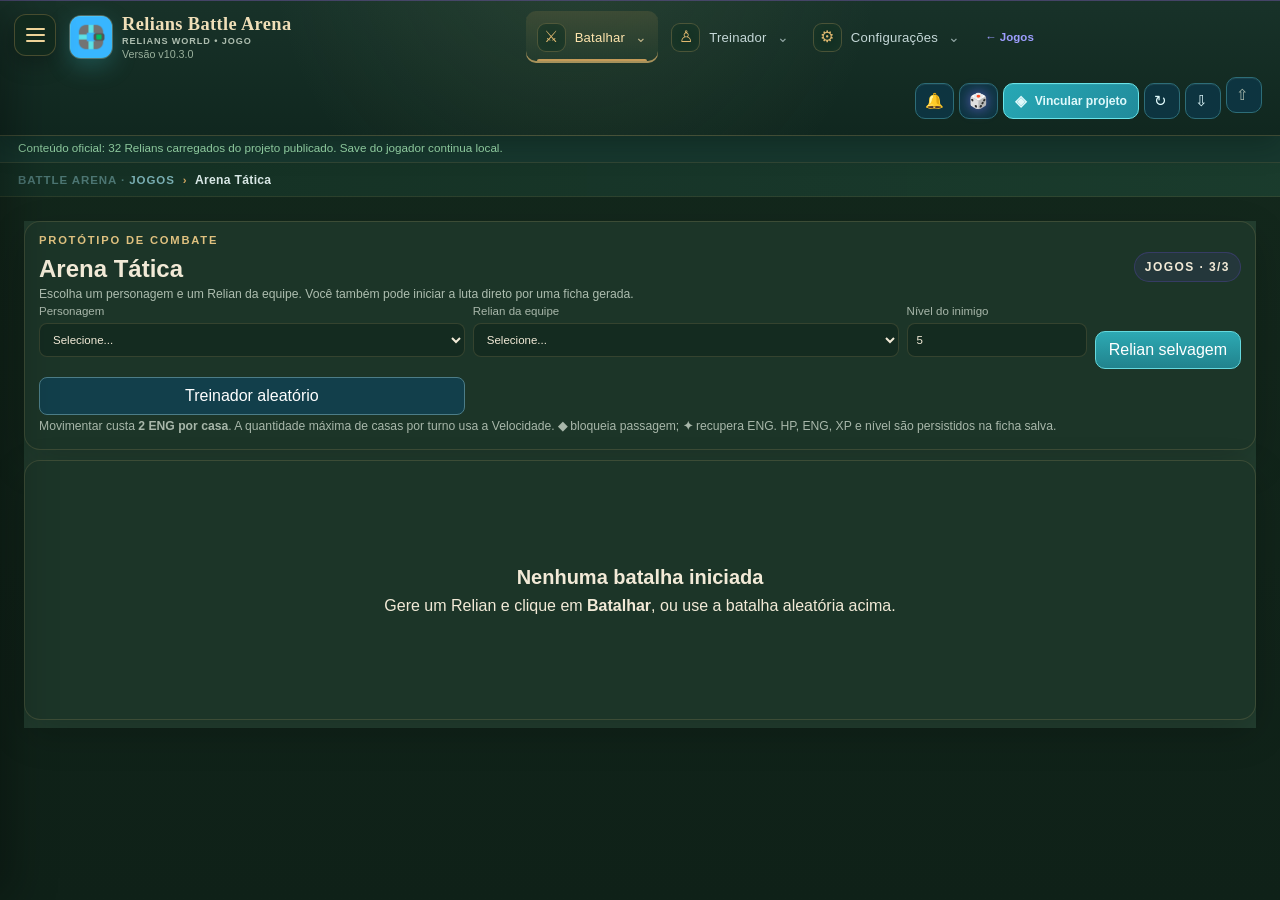
==== battle-arena.html @ edbfd65a "Relians RPG v10.3.0 — Battle Arena: Ranking Competitivo, PvP, Carteira do Explorador e Nova Progress" ====
<!DOCTYPE html>
<html lang="pt-BR">
<head>
  <meta charset="UTF-8" />
  <meta name="viewport" content="width=device-width, initial-scale=1.0" />
  <title>Relians Battle Arena — Relians World</title>
  <meta name="theme-color" content="#5946b2" />
  <link rel="icon" href="assets/icons/favicon.ico" sizes="any" />
  <link rel="icon" type="image/png" sizes="32x32" href="assets/icons/favicon-32.png" />
  <link rel="icon" type="image/png" sizes="16x16" href="assets/icons/favicon-16.png" />
  <link rel="apple-touch-icon" sizes="180x180" href="assets/icons/apple-touch-icon.png" />
  <link rel="manifest" href="manifest.json" />
  <link rel="stylesheet" href="styles.css" />
  <link rel="stylesheet" href="mobile.css" />
  <link rel="stylesheet" href="site-nav.css" />
  <link rel="stylesheet" href="world-theme.css" />
  <link rel="stylesheet" href="world-mobile.css" />
  <link rel="stylesheet" href="theme-fixes.css" />
  <link rel="stylesheet" href="battle-test.css" />
</head>
<body class="relians-generator-page battle-arena-page">
<header class="topbar app-header">
  <div class="brand-block"><div class="brand-mark"><img src="assets/icons/icon-192.png" alt="Ícone dos Relians" /></div><div><h1>Relians Battle Arena</h1><small class="world-product-label">Relians World • Jogo</small><p>Batalhas táticas, treinador, equipe, captura e progressão</p><small class="version-label">Versão v10.3.0</small></div></div>
  <div class="header-navigation">
<nav class="tabs relians-main-nav arena-main-nav" aria-label="Navegação do Battle Arena">
    <div class="nav-menu" data-nav-group="play">
      <button class="nav-menu-trigger" type="button" aria-expanded="false"><span class="nav-page-icon">⚔</span><span>Batalhar</span><span class="nav-chevron">⌄</span></button>
      <div class="nav-dropdown" role="menu">
        <button class="tab nav-dropdown-item" data-tab="battleTest"><span class="nav-sub-icon">⚔</span><span><b>Arena de Batalha</b><small>Relians selvagens e treinadores</small></span></button>
      </div>
    </div>
    <div class="nav-menu" data-nav-group="player">
      <button class="nav-menu-trigger" type="button" aria-expanded="false"><span class="nav-page-icon">♙</span><span>Treinador</span><span class="nav-chevron">⌄</span></button>
      <div class="nav-dropdown" role="menu">
        <button class="tab nav-dropdown-item" data-tab="playerPage"><span class="nav-sub-icon">♙</span><span><b>Carteira do Explorador</b><small>Perfil, economia, rank e histórico</small></span></button>
        <button class="tab nav-dropdown-item" data-tab="recoveryPage"><span class="nav-sub-icon">✚</span><span><b>Central Relian</b><small>Box, equipe, fichas e recuperação</small></span></button>
        <button class="tab nav-dropdown-item" data-tab="shopPage"><span class="nav-sub-icon">¤</span><span><b>Loja</b><small>Itens e DataCubos</small></span></button>
      </div>
    </div>
    <div class="nav-menu" data-nav-group="config">
      <button class="nav-menu-trigger" type="button" aria-expanded="false"><span class="nav-page-icon">⚙</span><span>Configurações</span><span class="nav-chevron">⌄</span></button>
      <div class="nav-dropdown" role="menu">
        <button class="tab nav-dropdown-item" data-tab="arenaSettings"><span class="nav-sub-icon">⚙</span><span><b>Dificuldade</b><small>Ajuste a experiência do Battle Arena</small></span></button>
      </div>
    </div>
    <a class="arena-games-back" href="games.html">← Jogos</a>
  </nav>
  </div>
  <div class="top-actions toolbar-actions header-utilities"><button id="newsBtn" class="toolbar-icon" title="Novidades"><span>🔔</span><b>Novidades</b></button>
    <button id="diceBtn" class="toolbar-icon dice-toolbar-button" title="Rolador de dados"><span>🎲</span><b>Dados</b></button>
    <button id="linkFolderBtn" class="primary toolbar-main"><span>◈</span> Vincular projeto</button>
    <button id="syncFolderBtn" class="toolbar-icon" title="Sincronizar pasta"><span>↻</span><b>Sincronizar</b></button>
    <button id="exportBtn" class="toolbar-icon" title="Exportar banco"><span>⇩</span><b>Exportar</b></button>
    <label class="file-label toolbar-icon" title="Importar banco"><span>⇧</span><b>Importar</b><input id="importInput" type="file" accept="application/json" /></label>
  </div>
</header>
<input id="relianFolderInput" type="file" multiple webkitdirectory directory hidden /><input id="officialDataFolderInput" type="file" multiple webkitdirectory directory hidden /><button id="resetBtn" type="button" hidden></button>
<div id="folderStatus" class="folder-status">Nenhuma pasta vinculada. Para sincronização automática, abra por localhost e vincule a pasta do projeto.</div><div id="pageContextBar" class="page-context-bar" aria-live="polite"><span id="pageContextCategory">Fichas</span><b aria-hidden="true">›</b><strong id="pageContextTitle">Gerar Relian</strong></div>

<main>
<section id="generator" class="tab-panel">
  <div class="grid generator-layout">
    <form id="generatorForm" class="card form-card sticky-card">
      <div class="section-kicker">ENCONTRO</div><h2>Gerar ficha</h2>
      <label>Região<select id="genRegion" required></select></label>
      <label>Bioma<select id="genBiome" required></select></label>
      <label>Período<select id="genPeriod" required><option value="manha">Manhã</option><option value="tarde">Tarde</option><option value="noite">Noite</option><option value="madrugada">Madrugada</option></select></label>
      <div class="grid two compact"><label>Nível mínimo<input id="genMinLevel" type="number" min="1" max="100" value="10" required /></label><label>Nível máximo<input id="genMaxLevel" type="number" min="1" max="100" value="16" required /></label></div>
      <label>Quantidade<input id="genAmount" type="number" min="1" max="12" value="1" required /></label>
      <button type="submit" class="primary big-button">Gerar ficha</button>
      <p class="hint">A ficha sorteia espécie, cor, atributos, traço, domínio e movimentos compatíveis.</p>
    </form>
    <div class="card"><div class="section-kicker">FILTRO ATUAL</div><h2>Relians disponíveis</h2><div id="eligibleList" class="eligible-grid"></div></div>
  </div>
  <div id="generatedArea" class="generated-area"></div>
</section>

<section id="relians" class="tab-panel">
  <div class="editor-layout">
    <aside class="card relian-sidebar movement-library"><div class="section-head"><div><div class="section-kicker">RELI-INFO</div><h2>Relians cadastrados</h2></div><button id="newRelianBtn" class="primary small">+ Novo</button></div><div id="reliansList" class="entity-list"></div></aside>
    <form id="relianForm" class="card form-card editor-card">
      <div class="editor-title"><div><div class="section-kicker">CADASTRO DA ESPÉCIE</div><h2 id="relianFormTitle">Cadastrar Relian</h2></div><span class="save-indicator">Salva no banco e na pasta vinculada</span></div>
      <input id="relianId" type="hidden" />
      <fieldset><legend>Identificação</legend>
        <div class="grid four compact"><label>Reli-Info<input id="relianCatalog" type="number" min="1" placeholder="Número de catálogo" /></label><label>Variação evolutiva<input id="relianCatalogVariant" maxlength="3" placeholder="Ex.: A, B ou C" /></label><label>Nome<input id="relianName" required /></label><label>Classe<select id="relianClass"><option value="">NENHUMA</option><option value="OFS">Ofensivo (OFS)</option><option value="DEF">Defensivo (DEF)</option><option value="EFT">Efeito (EFT)</option><option value="NET">Neutro (NET)</option><option value="HIB">Híbrido (HIB)</option></select></label></div>
        <div class="grid three compact element-select-grid">
          <label>Elemento 1<select id="element1" class="element-select"></select></label>
          <label>Elemento 2<select id="element2" class="element-select"></select></label>
          <label>Elemento 3<select id="element3" class="element-select"></select></label>
        </div>
        <div id="elementPreview" class="element-preview" aria-live="polite"></div>
        <div class="special-elements-block">
          <div class="section-kicker">ESPECIAL COLOR</div>
          <p class="field-help">Basic Color e Shiny Color usam os elementos acima. Preencha abaixo somente quando a Especial Color possuir elementos diferentes.</p>
          <div class="grid three compact element-select-grid">
            <label>Elemento Especial 1<select id="specialElement1" class="element-select"></select></label>
            <label>Elemento Especial 2<select id="specialElement2" class="element-select"></select></label>
            <label>Elemento Especial 3<select id="specialElement3" class="element-select"></select></label>
          </div>
          <div id="specialElementPreview" class="element-preview special-element-preview" aria-live="polite"></div>
        </div>
        <div class="catalog-editor-block">
          <div class="section-kicker">INFORMAÇÕES DO CATÁLOGO</div>
          <p class="field-help">Estes textos alimentam diretamente as páginas Sobre, Habitat e Evolução do novo Catálogo.</p>
          <label class="relian-description-field">Sobre / descrição da espécie<textarea id="relianDescription" rows="5" placeholder="Aparência, comportamento, história e informações gerais da espécie..."></textarea></label>
          <div class="grid two catalog-notes-grid">
            <label>Notas de habitat<textarea id="relianHabitatNotes" rows="4" placeholder="Hábitos, clima preferido, locais incomuns, comportamento no ambiente..."></textarea></label>
            <label>Notas de evolução<textarea id="relianEvolutionNotes" rows="4" placeholder="Condições especiais, detalhes do processo evolutivo, diferenças entre ramificações..."></textarea></label>
          </div>
        </div>
      </fieldset>
      <fieldset><legend>Corpo e recursos</legend>
        <div class="grid four compact"><label>Estágio evolutivo<input id="relianStage" type="number" min="1" value="1" /></label><label>ENG base<input id="relianEnergy" type="number" min="0" value="85" /></label><label>Gêneros<input id="relianGenders" value="Macho,Fêmea" /></label><label>Tamanhos<input id="relianSizes" value="P,M,G" /></label></div>
        <div class="grid three compact"><label>Categoria de raridade<select id="relianRarity"><option value="comum">Comum</option><option value="incomum">Incomum</option><option value="raro">Raro</option><option value="lendario">Lendário</option><option value="mitico">Mítico</option><option value="unico">Único</option></select></label><label>Taxa base de captura (%)<input id="relianCaptureRate" type="number" min="0" max="100" step="0.1" value="40" /></label><label>Afinidade inicial<input id="relianAffinity" type="number" min="0" max="5" step="0.1" value="2" /></label></div>
      </fieldset>
      <fieldset><legend>Linha evolutiva</legend>
        <p class="field-help">Vincule esta espécie às formas anterior e seguinte. O vínculo inverso é atualizado automaticamente.</p>
        <div class="grid two compact evolution-link-grid">
          <label>Evolui de<select id="relianEvolvesFrom"></select></label>
          <div class="evolution-target-field">
            <span class="field-label">Evolui para <small>(uma ou mais)</small></span>
            <select id="relianEvolvesTo" multiple hidden aria-hidden="true"></select>
            <div id="evolutionTargetsEditor" class="evolution-targets-editor"></div>
            <button type="button" id="addEvolutionTargetBtn" class="open-evolution-picker">+ Adicionar evolução</button>
            <small class="field-help">Cada evolução pode ter sua própria condição: nível, item, evento, afinidade, vitórias, região, horário ou condição personalizada.</small>
          </div>
        </div>
        <input id="relianEvolutionMethod" type="hidden" />
        <div class="evolution-condition-help">
          <b>Como funciona</b>
          <span>Escolha a condição diretamente em cada evolução. Ex.: <strong>Nível 20</strong>, <strong>Item: Pedra Relia</strong> ou <strong>Evento: Eclipse de Nox</strong>.</span>
        </div>
      </fieldset>
      <fieldset><legend>Imagens por coloração</legend>
        <p class="field-help">Os arquivos ficam dentro da pasta do Relian. Ex.: <code>Pasta_Relians/Loppypor/basic.png</code>.</p>
        <div class="grid three compact"><label>Basic Color<input id="relianImageBasic" placeholder="basic.png" /></label><label>Shiny Color<input id="relianImageShiny" placeholder="shiny.png" /></label><label>Especial Color<input id="relianImageSpecial" placeholder="especial.png" /></label></div>
      </fieldset>
      <fieldset><legend>Movimentos por nível</legend>
        <p class="field-help">Escolha quais movimentos este Relian pode aprender e o nível de desbloqueio. Movimentos criados no editor ou adicionados à pasta <code>Movimentos</code> aparecem aqui automaticamente.</p>
        <div id="learnsetEditor" class="learnset-editor"></div>
        <button type="button" id="addLearnsetBtn" class="small">+ Adicionar movimento</button>
      </fieldset>
      <fieldset><legend>Aparições</legend><p class="field-help">Defina onde o Relian aparece. O nível mínimo e o máximo são obrigatórios: o gerador só poderá sortear esse Relian dentro dessa faixa.</p><div id="encountersEditor"></div><button type="button" id="addEncounterBtn" class="small">+ Adicionar aparição</button></fieldset>
      <div class="form-actions"><button type="submit" class="primary">Salvar Relian</button><button type="button" id="deleteRelianBtn" class="danger">Excluir</button></div>
    </form>
  </div>
</section>

<section id="catalog" class="tab-panel">
  <div class="catalog-layout">
    <aside class="card catalog-sidebar">
      <div class="section-head"><div><div class="section-kicker">RELI-INFO</div><h2>Catálogo de Relians</h2></div></div>
      <div class="catalog-search-panel">
        <label class="catalog-search-box" aria-label="Pesquisar no catálogo">
          <span class="catalog-search-icon" aria-hidden="true">⌕</span>
          <input id="catalogSearch" placeholder="Pesquise por nome, número, elemento..." autocomplete="off" />
          <button type="button" id="catalogClearSearch" class="catalog-clear-search" title="Limpar pesquisa" aria-label="Limpar pesquisa">×</button>
        </label>
        <div class="catalog-filter-row">
          <label>Elemento<select id="catalogElementFilter"><option value="">Todos</option></select></label>
          <label>Raridade<select id="catalogRarityFilter"><option value="">Todas</option></select></label>
        </div>
        <div class="catalog-filter-row">
          <label>Classe<select id="catalogClassFilter"><option value="">Todas</option></select></label>
          <label>Ordenar<select id="catalogSort"><option value="number">Número</option><option value="name">Nome</option><option value="rarity">Raridade</option></select></label>
        </div>
        <div class="catalog-search-summary"><span id="catalogResultCount">0 Relians</span><button type="button" id="catalogResetFilters" class="small">Limpar filtros</button></div>
      </div>
      <div id="catalogResults" class="catalog-results"></div>
    </aside>
    <div id="catalogDetail" class="catalog-detail card">
      <div class="catalog-empty"><b>Nenhum Relian selecionado</b><span>Pesquise e selecione uma espécie para consultar seus dados.</span></div>
    </div>
  </div>
</section>

<section id="biomes" class="tab-panel">
  <div class="grid two region-biome-editors">
    <form id="regionForm" class="card entity-editor-card"><div class="section-head"><div><div class="section-kicker">MAPA</div><h2>Adicionar região</h2></div></div><p class="field-help">A região é o nome do lugar. Selecione abaixo quais biomas existem nela.</p><label>Nome da região<input id="regionName" placeholder="Ex.: Vale de Aster" required /></label><fieldset><legend>Biomas presentes nesta região</legend><div id="regionBiomeChecks" class="region-biome-check-grid"></div><p class="field-help">Você pode deixar vazio e vincular os biomas depois.</p></fieldset><button class="primary">Salvar região</button></form>
    <form id="biomeForm" class="card entity-editor-card"><div class="section-head"><div><div class="section-kicker">HABITAT</div><h2>Adicionar bioma</h2></div></div><p class="field-help">O bioma representa o ambiente natural. Marque quais elementos são comuns nele.</p><label>Nome do bioma<input id="biomeName" placeholder="Ex.: Campos Congelados" required /></label><fieldset><legend>Elementos comuns no bioma</legend><div id="biomeElementChecks" class="element-check-grid"></div></fieldset><button class="primary">Salvar bioma</button></form>
  </div>
  <div class="grid two"><div class="card"><h2>Regiões cadastradas</h2><div id="regionsList" class="entity-list rich-entity-list"></div></div><div class="card"><h2>Biomas cadastrados</h2><div id="biomesList" class="entity-list rich-entity-list"></div></div></div>
  <div class="card"><h2>Lista de Relians por bioma</h2><label>Bioma<select id="biomeOverviewSelect"></select></label><div id="biomeRelianOverview" class="table-wrap"></div></div>
</section>


<section id="moves" class="tab-panel">
  <div class="editor-layout">
    <aside class="card relian-sidebar">
      <div class="section-head"><div><div class="section-kicker">BIBLIOTECA</div><h2>Movimentos cadastrados</h2></div><button id="newMoveBtn" class="primary small">+ Novo</button></div>
      <label>Pesquisar movimento<input id="moveSearch" placeholder="Nome, ID ou tipo..." /></label>
      <div id="movesList" class="entity-list"></div>
    </aside>
    <form id="moveForm" class="card form-card editor-card movement-editor">
      <div class="editor-title"><div><div class="section-kicker">EDITOR DE MOVIMENTO</div><h2 id="moveFormTitle">Cadastrar movimento</h2></div><span id="moveSaveStatus" class="save-indicator">Salva no banco e na pasta vinculada</span></div>
      <input id="moveOriginalId" type="hidden" />
      <fieldset><legend>Identificação</legend>
        <div class="grid three compact"><label>Nome<input id="moveName" required placeholder="Ex.: Bicada Perfurante" /></label><label>ID do arquivo<input id="moveId" required placeholder="bicada-perfurante" /></label><label>Tipo / classe<input id="moveType" required placeholder="ATQ, EFT, NEH..." /></label></div>
      </fieldset>
      <fieldset><legend>Valores da habilidade</legend>
        <div class="grid four compact"><label>Dano base<input id="moveDamage" type="number" value="0" /></label><label>Custo de ENG<input id="moveEnergy" type="number" min="0" value="0" /></label><label>Elemento 1<select id="moveElement1" class="move-element-editor-select"><option value="Nenhum">Nenhum</option><option value="Éter">Éter</option><option value="Vital">Vital</option><option value="Astral">Astral</option><option value="Halo">Halo</option><option value="Umbral">Umbral</option><option value="Tempestade">Tempestade</option><option value="Ígnea">Ígnea</option><option value="Abissal">Abissal</option><option value="Colossal">Colossal</option><option value="Geada">Geada</option></select></label><label>Elemento 2<select id="moveElement2" class="move-element-editor-select"><option value="Nenhum">Nenhum</option><option value="Éter">Éter</option><option value="Vital">Vital</option><option value="Astral">Astral</option><option value="Halo">Halo</option><option value="Umbral">Umbral</option><option value="Tempestade">Tempestade</option><option value="Ígnea">Ígnea</option><option value="Abissal">Abissal</option><option value="Colossal">Colossal</option><option value="Geada">Geada</option></select></label></div><p class="field-help move-element-help">Se os dois elementos estiverem como <b>Nenhum</b>, o movimento será tratado como Neutro.</p>
        <div class="grid two compact"><label>Precisão<input id="moveAccuracy" type="number" min="0" value="0" /></label><label>Alcance descritivo<input id="moveRange" placeholder="Corpo a corpo, 5 m..." /></label></div>
        <div class="grid three compact tactical-move-fields">
          <label>Alcance tático (casas)<input id="moveTacticalRange" type="number" min="1" max="12" value="1" /></label>
          <label>Área (raio em casas)<input id="moveTacticalArea" type="number" min="0" max="4" value="0" /></label>
          <label>Formato da área<select id="moveTacticalShape"><option value="alvo">Alvo único</option><option value="cruz">Cruz</option><option value="quadrado">Quadrado</option><option value="linha">Linha</option></select></label>
        </div>
        <p class="field-help">Os campos táticos são usados diretamente pela Arena. Alcance define quantas casas o golpe alcança; Área 0 significa alvo único.</p>
      </fieldset>
      <fieldset><legend>Descrição</legend><label>Descrição do movimento<textarea id="moveDescription" rows="6" required placeholder="Explique o efeito da habilidade..."></textarea></label></fieldset>
      <fieldset><legend>Informações opcionais</legend>
        <div class="grid two"><label>Efeitos / observações <span class="field-help">Um por linha</span><textarea id="moveEffects" rows="5" placeholder="Reduz Defesa
Afasta 2 m"></textarea></label><label>Tags <span class="field-help">Separadas por vírgula</span><textarea id="moveTags" rows="5" placeholder="contato, físico, perfurante"></textarea></label></div>
      </fieldset>
      <div class="form-actions"><button type="submit" class="primary">Salvar movimento</button><button type="button" id="deleteMoveBtn" class="danger">Excluir</button></div>
      <p class="field-help">Com uma pasta-base vinculada em modo de escrita, o arquivo é criado em <code>Movimentos/id-do-movimento.json</code>. Sem vínculo, ele continua salvo no navegador e pode ser exportado.</p>
    </form>
  </div>
</section>

<section id="story" class="tab-panel">
  <div class="editor-layout story-editor-layout">
    <aside class="card relian-sidebar story-sidebar">
      <div class="section-head"><div><div class="section-kicker">ARQUIVO DA CAMPANHA</div><h2>Criador de fichas</h2></div><button id="newStorySheetBtn" class="primary small">+ Nova</button></div>
      <label>Pesquisar ficha<input id="storySearch" placeholder="Nome, personagem ou cena..." /></label>
      <div id="storySheetsList" class="entity-list story-sheet-list"></div>
      <p class="field-help story-sidebar-help">Clique no nome de uma ficha para abrir sua visualização ao lado. Use “Editar” quando quiser alterar os dados.</p>
    </aside>
    <div class="story-workspace">
    <form id="storySheetForm" class="card form-card editor-card story-main-editor">
      <div class="editor-title"><div><div class="section-kicker">EDITOR VISUAL</div><h2 id="storySheetTitle">Nova ficha de personagem</h2></div><span class="save-indicator">Prévia em tempo real · Salva no banco</span></div>
      <input id="storySheetId" type="hidden" />
      <input id="characterEquippedTeam" type="hidden" value="[]" />
      <div class="story-editor-guide" aria-label="Organização do editor">
        <span><b>1</b> Tipo</span><span><b>2</b> Identidade</span><span><b>3</b> Status</span><span><b>4</b> Equipe</span><span><b>5</b> Salvar</span>
      </div>
      <div id="storyEditorToolbar" class="story-editor-toolbar" aria-label="Etapas da criação de ficha">
        <div class="story-editor-step-buttons">
          <button type="button" class="story-editor-step active" data-story-step="identity"><span>01</span> Identidade</button>
          <button type="button" class="story-editor-step" data-story-step="attributes"><span>02</span> Atributos</button>
          <button type="button" class="story-editor-step" data-story-step="inventory"><span>03</span> Inventário</button>
          <button type="button" class="story-editor-step" data-story-step="team"><span>04</span> Equipe</button>
          <button type="button" class="story-editor-step" data-story-step="all"><span>◎</span> Ver tudo</button>
        </div>
        <div class="story-editor-step-nav">
          <button type="button" class="small" data-story-nav="prev">← Anterior</button>
          <span id="storyStepHint">Preencha a identidade básica do personagem.</span>
          <button type="button" class="small primary" data-story-nav="next">Próximo →</button>
        </div>
      </div>
      <fieldset data-story-section="identity"><legend>Tipo de ficha</legend>
        <div class="story-type-switch">
          <label><input type="radio" name="storyType" value="character" checked /> Personagem</label>
          <label><input type="radio" name="storyType" value="relian" /> Relian específico</label>
        </div>
      </fieldset>
      <div id="characterFields">
        <fieldset data-story-section="identity"><legend>Identidade do personagem</legend>
          <div class="grid three compact"><label>Jogador<input id="characterPlayer" placeholder="Nome do jogador" /></label><label>Nome<input id="characterName" placeholder="Nome do personagem" /></label><label>Idade<input id="characterAge" type="number" min="0" /></label></div>
          <div class="grid three compact"><label>Região<input id="characterRegion" placeholder="Região de origem" /></label><label>Classe<select id="characterClass"><option value="">Nenhuma</option><option>Desbravador</option><option>Naturalista</option><option>Artífice</option><option>Cuidador</option><option>Sentinela</option><option>Diplomata</option><option>Agente</option><option>Sobrevivencialista</option></select></label><label>Especialização<input id="characterSpecialization" placeholder="Escolhida futuramente" /></label></div>
          <div class="grid four compact"><label>Nível<input id="characterLevel" type="number" min="0" max="100" value="0" /></label><label>Battle Rank<input id="characterRank" placeholder="Ex.: E" /></label><label>Estrelas obtidas<input id="characterStars" type="number" min="0" value="0" /></label><label>Raios obtidos<input id="characterRays" type="number" min="0" value="0" /></label></div>
          <div class="grid three compact"><label>Reli-INF<input id="characterReliInf" type="number" min="0" value="1" /></label><label>Créditos<input id="characterCredits" type="number" min="0" step="0.01" value="0" /></label><label>Dinheiro<input id="characterMoney" type="number" min="0" step="0.01" value="0" /></label></div>
          <div class="character-image-import">
            <input id="characterImage" type="hidden" />
            <input id="characterImageFile" type="file" accept="image/png,image/jpeg,image/webp,image/gif" hidden />
            <div id="characterImageImportPreview" class="character-image-import-preview"><span>SEM IMAGEM</span></div>
            <div class="character-image-import-copy">
              <b>Imagem do treinador</b>
              <p>Importe PNG, JPG, WEBP ou GIF. A imagem será usada na ficha e na Página do Jogador.</p>
              <div class="character-image-import-actions">
                <button type="button" id="characterImageImportBtn">⇧ Importar imagem</button>
                <button type="button" id="characterImageRemoveBtn" class="danger small" disabled>Remover</button>
              </div>
              <small id="characterImageFileName">Nenhuma imagem selecionada.</small>
              <small class="field-help">Com uma pasta vinculada, a ficha será salva em <code>Fichas_Jogadores/&lt;personagem&gt;/</code> junto da imagem.</small>
            </div>
          </div>
          <label>Descrição<textarea id="characterDescription" rows="3" placeholder="Personalidade, objetivos e informações importantes..."></textarea></label>
        </fieldset>
        <fieldset data-story-section="attributes"><legend>Status do personagem</legend>
          <p class="field-help">Pelas regras, PV e Stamina são definidos por 2D60 + 30.</p>
          <div class="grid four compact"><label>PV atual<input id="characterHpCurrent" type="number" min="0" value="30" /></label><label>PV máximo<input id="characterHpMax" type="number" min="1" value="30" /></label><label>Stamina atual<input id="characterStaCurrent" type="number" min="0" value="40" /></label><label>Stamina máxima<input id="characterStaMax" type="number" min="1" value="40" /></label></div>
        </fieldset>
        <fieldset data-story-section="attributes"><legend>Atributos — 6D35</legend><div id="characterAttributes" class="character-attributes-grid"></div></fieldset>
        <fieldset data-story-section="attributes"><legend>Perícias</legend><p class="field-help">Pontos iniciais: 1D30 + INT + SAB. Durante a criação, nenhuma perícia pode ultrapassar 15.</p><div id="characterSkills" class="character-skills-grid"></div></fieldset>
        <fieldset data-story-section="inventory"><legend>Equipamentos do personagem</legend><div id="characterEquipment" class="character-equipment-grid"></div></fieldset>
        <fieldset data-story-section="inventory"><legend>Mochila</legend><p class="field-help">Escolha itens criados no Catálogo de Itens, defina a quantidade e use-os diretamente em batalha. Itens manuais continuam permitidos para anotações.</p><div id="characterBackpack" class="character-backpack-editor"></div><button type="button" id="addCharacterBackpackItemBtn" class="small">+ Adicionar item</button></fieldset>
        <fieldset data-story-section="team"><legend>Equipe de Relians</legend>
          <p class="field-help">Use uma espécie cadastrada ou carregue uma ficha pronta salva no Gerador.</p>
          <div id="trainerTeamEditor" class="story-team-editor"></div>
          <button type="button" id="addTrainerTeamBtn" class="small">+ Adicionar Relian à equipe</button>
        </fieldset>
      </div>
      <div id="specialRelianFields" hidden>
        <fieldset data-story-section="identity"><legend>Relian específico</legend>
          <div class="grid three compact"><label>Espécie<select id="specialSpecies"></select></label><label>Apelido<input id="specialNickname" placeholder="Nome desta ficha" /></label><label>Nível<input id="specialLevel" type="number" min="1" max="100" value="1" /></label></div>
          <div class="grid three compact"><label>Coloração<select id="specialColor"><option value="basic">Basic Color</option><option value="shiny">Shiny Color</option><option value="special">Especial Color</option></select></label><label>Gênero<input id="specialGender" placeholder="Macho, Fêmea..." /></label><label>Tamanho<input id="specialSize" placeholder="P, M, G..." /></label></div>
        </fieldset>
        <fieldset data-story-section="attributes"><legend>Recursos e afinidade</legend>
          <div class="grid four compact"><label>HP atual<input id="specialHpCurrent" type="number" min="0" value="100" /></label><label>HP máximo<input id="specialHpMax" type="number" min="1" value="100" /></label><label>ENG atual<input id="specialEngCurrent" type="number" min="0" value="65" /></label><label>ENG máxima<input id="specialEngMax" type="number" min="1" value="65" /></label></div>
          <label>Afinidade<input id="specialAffinity" type="number" min="0" max="5" step="0.1" value="2" /></label>
        </fieldset>
        <fieldset data-story-section="attributes"><legend>Atributos personalizados</legend><div id="specialAttributes" class="special-attributes-grid"></div></fieldset>
        <fieldset data-story-section="inventory"><legend>Traço, movimentos e contexto</legend>
          <div class="grid two compact"><label>Traço<select id="specialTrait"></select></label><label>Cena / capítulo<input id="specialScene" placeholder="Ex.: Batalha no Observatório" /></label></div>
          <div class="special-section-label"><b>Movimentos equipados</b><span>Escolha até 4 movimentos cadastrados.</span></div>
          <div id="specialMovesEditor" class="special-moves-editor"></div>
          <div class="special-section-label"><b>Itens segurados</b><span>Itens, artefatos ou equipamentos ligados a este Relian.</span></div>
          <div id="specialItemsEditor" class="special-items-editor"></div>
          <label>Anotações<textarea id="specialNotes" rows="5"></textarea></label>
        </fieldset>
      </div>
      <div class="form-actions"><button type="submit" class="primary">Salvar ficha</button><button type="button" id="deleteStorySheetBtn" class="danger">Excluir</button></div>
    </form>
    <div id="storyPreview" class="story-preview story-side-preview"><div class="story-preview-empty"><b>Selecione ou crie uma ficha</b><span>A visualização aparecerá aqui.</span></div></div>
    </div>
  </div>
</section>

<section id="sheetbank" class="tab-panel">
  <div class="sheet-bank-layout">
    <aside class="card sheet-bank-sidebar">
      <div class="section-head"><div><div class="section-kicker">ARQUIVO DE FICHAS</div><h2>Banco de fichas</h2></div></div>
      <div class="sheet-transfer-panel">
        <button type="button" id="exportPlayerSheetBtn" class="primary small">Exportar ficha selecionada</button>
        <label class="file-label small sheet-import-label">Importar ficha de jogador<input id="importPlayerSheetInput" type="file" accept="application/json,.relianficha" /></label>
        <p>Envie uma ficha para outro jogador sem compartilhar o banco inteiro.</p>
      </div>
      <label>Pesquisar ficha<input id="savedSheetSearch" placeholder="Nome, personagem, espécie, raridade..." /></label>
      <div class="bank-filter-tabs" role="group" aria-label="Filtrar tipos de ficha">
        <button type="button" class="bank-filter active" data-bank-filter="all">Todas</button>
        <button type="button" class="bank-filter" data-bank-filter="relian">Relians</button>
        <button type="button" class="bank-filter" data-bank-filter="character">Personagens</button>
      </div>
      <div id="savedRelianSheetsList" class="entity-list saved-sheet-list"></div>
    </aside>
    <section class="card sheet-bank-detail">
      <div id="savedSheetDetail" class="saved-sheet-detail-empty">
        <b>Nenhuma ficha selecionada</b>
        <span>Selecione um Relian ou personagem para abrir a ficha completa.</span>
      </div>
    </section>
  </div>
</section>

<section id="creators" class="tab-panel creators-panel">
  <div class="creators-shell">
    <div class="creators-hero card">
      <div class="section-kicker">COMUNIDADE E CRIAÇÃO</div>
      <h2>Criadores</h2>
      <p class="creators-intro">Acesse os canais oficiais do universo Relians e acompanhe as novidades do projeto.</p>
      <div class="creators-links">
        <a id="reliansDiscordLink" class="creator-link-card discord-link-card" href="https://discord.gg/2HkmeKVXjM" target="_blank" rel="noopener noreferrer" aria-label="Abrir o servidor Relians World no Discord">
          <img src="assets/icons/discord-white.png" data-discord-theme-icon alt="" class="creator-link-icon" />
          <span class="creator-link-copy"><strong>Relians World</strong><small>Servidor oficial da comunidade no Discord</small></span>
          <span class="creator-link-arrow" aria-hidden="true">›</span>
        </a>
        <a class="creator-link-card updates-link-card" href="updates.html" aria-label="Abrir novidades e blog oficial dos Relians">
          <span class="creator-link-symbol" aria-hidden="true">✦</span>
          <span class="creator-link-copy"><strong>Novidades e Blog</strong><small>Atualizações, diário de desenvolvimento e mundo de Relians</small></span>
          <span class="creator-link-arrow" aria-hidden="true">›</span>
        </a>
      </div>
      <p id="discordInviteHint" hidden class="creator-link-hint">O botão Relians World está pronto; basta configurar o link de convite oficial.</p>
    </div>
  </div>
</section>

<section id="rules" class="tab-panel">
  <div class="grid two">
    <form id="rulesForm" class="card form-card"><div class="section-kicker">CONFIGURAÇÃO GLOBAL</div><h2>Regras</h2>
      <div class="grid two compact"><label>HP base<input id="ruleBaseHp" type="number" /></label><label>HP por evolução<input id="ruleHpPerEvolution" type="number" /></label></div>
      <div class="grid two compact"><label>Dado mínimo do atributo<input id="ruleAttrMin" type="number" /></label><label>Dado máximo do atributo<input id="ruleAttrMax" type="number" /></label></div>
      <div class="grid two compact"><label>Modificador mínimo<input id="ruleModMin" type="number" /></label><label>Modificador máximo<input id="ruleModMax" type="number" /></label></div>
      <label>Limite de habilidades equipadas<input id="ruleMoveLimit" type="number" min="1" max="12" /></label>
      <h3>Colorações</h3><p class="field-help">Basic Color usa todo o percentual restante.</p>
      <div class="grid two compact"><label>Chance de Shiny Color (%)<input id="ruleShinyChance" type="number" min="0" max="100" step="0.01" /></label><label>Chance de Especial Color (%)<input id="ruleSpecialChance" type="number" min="0" max="100" step="0.01" /></label></div>
      <button class="primary">Salvar regras</button>
    </form>
    <div class="card official-data-card">
      <div class="section-kicker">CONTEÚDO OFICIAL</div>
      <h2>Dados offline dos Relians</h2>
      <p>Baixe uma cópia do conteúdo oficial publicado e vincule a pasta extraída. Isso permite usar Relians, imagens, movimentos, biomas e regiões mesmo sem depender da conexão com o GitHub.</p>
      <div class="official-data-actions">
        <a id="downloadOfficialDataBtn" class="primary official-data-download" href="downloads/Relians_Data_v10.1.0.zip" download>⇩ Baixar dados oficiais</a>
        <button id="linkOfficialDataBtn" type="button">◈ Vincular pasta de dados</button>
        <button id="syncOfficialDataBtn" type="button" disabled>↻ Ler pasta vinculada</button>
      </div>
      <div class="official-data-version-row">
        <span id="officialDataVersionBadge" class="official-data-version-badge">Versão local: não vinculada</span>
        <button id="checkOfficialDataUpdateBtn" type="button">Verificar atualização</button>
      </div>
      <div id="officialDataUpdateNotice" class="official-data-update-notice" hidden></div>
      <div id="officialDataStatus" class="official-data-status">Nenhuma pasta de dados vinculada. Online, o conteúdo oficial continua sendo carregado diretamente do GitHub.</div>
      <small class="field-help">Depois de baixar, extraia o ZIP e selecione a pasta que contém <code>data-package.json</code>, <code>Pasta_Relians</code>, <code>Movimentos</code>, <code>Biomas</code> e <code>Regioes</code>.</small>
    </div>
  </div>
</section>


<section id="battleItems" class="tab-panel">
  <div class="card battle-item-creator">
    <div class="section-kicker">CRIAÇÃO</div>
    <div class="battle-item-head">
      <div>
        <h2>Criador de Itens</h2>
        <p>Crie consumíveis, equipamentos e itens especiais. O catálogo também inclui os itens importados do Notion.</p>
      </div>
      <span class="battle-beta-badge">SISTEMA DE ITENS</span>
    </div>
    <div class="battle-item-form">
      <label>Nome do item<input id="battleItemName" type="text" placeholder="Ex.: Spray Vital" /></label>
      <label>Categoria
        <select id="battleItemCategory">
          <option value="recuperacao">Recuperação</option>
          <option value="medicamento">Medicamento</option>
          <option value="vitamina">Vitamina</option>
          <option value="alimento">Alimento</option>
          <option value="equipamento">Equipamento</option>
          <option value="evolucao">Evolução</option>
          <option value="especial">Especial</option>
          <option value="energia">Energia</option>
          <option value="status">Status</option>
          <option value="suporte">Suporte</option>
        </select>
      </label>
      <label>Efeito
        <select id="battleItemEffect">
          <option value="heal_hp">Recuperar HP</option>
          <option value="heal_eng">Recuperar ENG</option>
          <option value="heal_percent_hp">Recuperar % de HP</option>
          <option value="heal_percent_eng">Recuperar % de ENG</option>
          <option value="cure_burn">Remover Queimadura</option>
          <option value="cure_slow">Remover Lentidão</option>
          <option value="defense_up">Aumentar Defesa</option>
          <option value="full_cure">Remover estados negativos</option>
          <option value="revive_percent">Reviver (% de HP)</option>
          <option value="passive_equipment">Efeito passivo / equipamento</option>
          <option value="evolution_special">Evolução / transformação</option>
          <option value="special">Efeito especial</option>
        </select>
      </label>
      <label>Potência<input id="battleItemPower" type="number" min="0" max="999" value="20" /></label>
      <label class="battle-item-description-field">Descrição<textarea id="battleItemDescription" rows="3" placeholder="Descrição do item..."></textarea></label>
    </div>
    <div class="battle-item-actions">
      <button type="button" id="battleItemSaveBtn" class="primary">＋ Salvar item</button>
      <button type="button" id="battleItemClearBtn">Limpar</button>
    </div>
  </div>
  <div class="card battle-item-library-card">
    <div class="section-kicker">CATÁLOGO DE ITENS</div>
    <div id="battleItemLibrary" class="battle-item-library"></div>
  </div>
</section>



<section id="playerPage" class="tab-panel player-page-panel">
  <div class="player-dashboard-hero card">
    <div>
      <div class="section-kicker">CARTEIRA DO EXPLORADOR</div>
      <h2>Carteira do Explorador</h2>
      <p>Identidade, Rank, equipe e histórico do explorador ativo reunidos em um único lugar.</p>
      <div class="arena-integration-badges"><span>Identidade</span><span>Rank competitivo</span><span>Equipe Relian</span><span>Histórico de batalhas</span></div>
    </div>
    <div class="player-dashboard-actions">
      <button type="button" data-player-go="recoveryPage">◆ Central Relian</button>
      <button type="button" data-player-go="shopPage">¤ Abrir Loja</button>
    </div>
  </div>

  <div class="player-dashboard-layout">
    <aside class="card player-picker-card player-picker-modern">
      <div class="section-kicker">PERSONAGEM ATIVO</div>
      <label>Treinador ativo
        <select id="fixedPlayerSelect"><option value="">Selecione...</option></select>
      </label>
      <button type="button" id="setFixedPlayerBtn" class="primary">Definir personagem</button>
      <button type="button" id="clearFixedPlayerBtn">Remover seleção</button>
      <div class="player-fixed-pill" id="playerFixedPill">Nenhum treinador definido</div>
      <div id="pendingBattleNotice" class="pending-battle-notice" hidden>
        <b>Batalha aguardando</b>
        <span>Defina um treinador para continuar o encontro.</span>
      </div>
    </aside>

    <div class="player-dashboard-main">
      <article id="playerProfileCard" class="card player-profile-card player-profile-modern">
        <div class="player-profile-empty">
          <b>Nenhum personagem definido</b>
          <span>Escolha uma ficha ao lado para construir seu perfil.</span>
        </div>
      </article>

      <section id="explorerRankShowcase" class="card explorer-rank-showcase" data-rank="e">
        <div class="explorer-rank-emblem-wrap">
          <div class="explorer-rank-emblem" id="explorerRankEmblem">E</div>
          <small>RANK</small>
        </div>
        <div class="explorer-rank-copy">
          <div class="section-kicker">CLASSIFICAÇÃO DO EXPLORADOR</div>
          <div class="explorer-rank-title-row"><h2 id="explorerRankName">Rank E</h2><span id="explorerRankLabel">Iniciante</span></div>
          <p id="explorerRankWins">0 vitórias competitivas</p>
          <div class="explorer-rank-progress-track"><i id="explorerRankBar" style="width:0%"></i></div>
          <div class="explorer-rank-progress-info">
            <b id="explorerRankNext">Próximo: Rank D</b>
            <span id="explorerRankRemaining">Faltam 10 vitórias</span>
          </div>
        </div>
        <div class="explorer-rank-side">
          <span>Progresso</span>
          <b id="playerEconomyRank">E</b>
          <small id="playerRankProgressText">0 / 10 vitórias</small>
          <div class="player-rank-bar"><i id="playerRankProgressBar" style="width:0%"></i></div>
        </div>
      </section>

      <section class="explorer-essentials-section">
        <div class="explorer-wallet-head">
          <div>
            <div class="section-kicker">VISÃO GERAL</div>
            <h3>Dados do Explorador</h3>
          </div>
          <small>Somente informações úteis para sua jornada.</small>
        </div>

        <div class="explorer-essential-grid">
          <article class="card explorer-essential-card credits">
            <span>Saldo</span><b id="playerEconomyCredits">0 C$</b><small>Créditos disponíveis</small>
          </article>
          <article class="card explorer-essential-card win">
            <span>Vitórias</span><b id="playerStatWins">0</b><small>Contra treinadores ou jogadores</small>
          </article>
          <article class="card explorer-essential-card loss">
            <span>Derrotas</span><b id="playerStatLosses">0</b><small>Contra treinadores ou jogadores</small>
          </article>
          <article class="card explorer-essential-card">
            <span>Capturas</span><b id="playerStatCaptures">0</b><small>Relians capturados</small>
          </article>
        </div>
      </section>

      <section class="card player-team-section">
        <div class="player-team-head">
          <div><div class="section-kicker">EQUIPE ATUAL</div><h3>Resumo da equipe</h3></div>
          <button type="button" data-player-go="recoveryPage">Gerenciar na Central</button>
        </div>
        <div id="playerTeamOverview" class="player-team-overview"></div>
      </section>
    </div>
  </div>


      <section class="card trainer-history-section">
        <div class="trainer-history-head">
          <div>
            <div class="section-kicker">HISTÓRICO DE BATALHAS</div>
            <h3>Jornada do explorador</h3>
            <p>Cada batalha deste explorador fica registrada aqui, incluindo resultado, adversário, Relians utilizados e recompensas.</p>
          </div>
          <div class="trainer-history-tools">
            <label>Mostrar
              <select id="trainerHistoryFilter">
                <option value="all">Todas</option>
                <option value="win">Vitórias</option>
                <option value="loss">Derrotas</option>
                <option value="capture">Capturas</option>
                <option value="escape">Fugas</option>
                <option value="trainer">Contra treinadores</option>
                <option value="player">Contra jogadores</option>
                <option value="wild">Selvagens</option>
              </select>
            </label>
            <button type="button" id="clearTrainerHistoryBtn" class="danger small">Limpar histórico</button>
          </div>
        </div>
        <div class="trainer-history-summary" id="trainerHistorySummary"></div>
        <div class="trainer-history-list" id="trainerBattleHistory">
          <div class="trainer-history-empty">Nenhuma batalha registrada para este explorador.</div>
        </div>
      </section>
</section>



<section id="recoveryPage" class="tab-panel recovery-page-panel relian-central-panel">
  <div class="card recovery-hero relian-central-hero">
    <div class="recovery-hero-copy">
      <div class="section-kicker">CENTRAL RELIAN</div>
      <h2>Central do Treinador</h2>
      <p>Gerencie todos os Relians pertencentes ao treinador ativo, monte sua equipe, consulte fichas e recupere HP e ENG gratuitamente.</p>
      <div class="recovery-free-pill">◆ Box + Equipe + Recuperação</div>
    </div>
    <div class="recovery-summary">
      <span>Treinador ativo</span>
      <b id="recoveryPlayerName">Nenhum treinador</b>
      <small id="recoveryTeamDetail">Defina um treinador para começar.</small>
    </div>
  </div>

  <div class="relian-central-toolbar card">
    <div>
      <span>Equipe</span><b id="centralTeamCount">0/7</b>
    </div>
    <div>
      <span>Box</span><b id="centralBoxCount">0</b>
    </div>
    <div>
      <span>Estado</span><b id="recoveryTeamStatus">—</b>
    </div>
    <button type="button" id="recoverAllTeamBtn" class="primary">✚ Recuperar equipe</button>
    <button type="button" id="recoverAllOwnedBtn">✚ Recuperar todos</button>
    <button type="button" class="recovery-shortcut" data-recovery-go="shopPage">Loja →</button>
  </div>

  <div class="relian-central-layout">
    <section class="card central-team-card">
      <div class="central-section-head">
        <div><div class="section-kicker">EQUIPE ATIVA</div><h3>Relians de combate</h3></div>
        <small>Até 7 Relians</small>
      </div>
      <p class="central-help">Os Relians desta área são os que podem ser escolhidos para batalhar. Remova um membro para devolvê-lo à Box.</p>
      <div id="centralTeamGrid" class="central-relian-grid"></div>
    </section>

    <section class="card central-box-card">
      <div class="central-section-head">
        <div><div class="section-kicker">BOX DO TREINADOR</div><h3>Todos os Relians</h3></div>
        <label class="central-search">Buscar <input id="centralBoxSearch" type="search" placeholder="Nome, espécie ou elemento..."></label>
      </div>
      <p class="central-help">A Box reúne os Relians fora da equipe. Abra uma ficha para consultar seu valor ou vender o Relian.</p>
      <div id="centralBoxGrid" class="central-relian-grid box"></div>
    </section>
  </div>

  <div id="centralRelianModal" class="central-relian-modal" hidden>
    <div class="central-relian-backdrop" data-close-relian-detail="1"></div>
    <article class="card central-relian-detail" role="dialog" aria-modal="true" aria-labelledby="centralRelianDetailTitle">
      <button type="button" class="central-detail-close" data-close-relian-detail="1">×</button>
      <div id="centralRelianDetailBody"></div>
    </article>
  </div>
</section>

<section id="shopPage" class="tab-panel shop-page-panel">
  <div class="card shop-hero shop-hero-modern">
    <div>
      <div class="section-kicker">MERCADO RELIANS</div>
      <h2>Loja do Jogador</h2>
      <p>Use os C$ conquistados contra treinadores para comprar DataCubos, medicamentos, alimentos, equipamentos e outros recursos.</p>
    </div>
    <div class="shop-credit-box">
      <span>Saldo disponível</span>
      <b id="shopCredits">0 C$</b>
      <small id="shopPlayerLabel">Nenhum treinador definido</small>
    </div>
  </div>

  
  <section class="card resource-market-panel">
    <div class="resource-market-head">
      <div><div class="section-kicker">MERCADO DE RECURSOS</div><h3>Materiais coletados</h3><p>Recursos obtidos ao derrotar Relians podem ser guardados ou vendidos por C$.</p></div>
      <div class="resource-market-summary"><span>Valor da mochila</span><b id="resourceInventoryValue">0 C$</b></div>
    </div>
    <div id="resourceInventoryGrid" class="resource-inventory-grid"></div>
    <div class="resource-market-actions"><button type="button" id="sellAllResourcesBtn">Vender todos os recursos</button></div>
  </section>

  <div class="shop-layout">
    <aside class="card shop-sidebar">
      <div class="section-kicker">CATÁLOGO</div>
      <label class="shop-search-label">Pesquisar
        <input id="shopSearchInput" type="search" placeholder="Nome ou descrição..." />
      </label>
      <div id="shopCategoryList" class="shop-category-list"></div>
      <div class="shop-sidebar-note">
        <b>Compras</b>
        <span>Os itens comprados entram diretamente na mochila do personagem ativo.</span>
      </div>
      <button type="button" data-shop-go="recoveryPage">◆ Central Relian</button>
    </aside>

    <div class="shop-main">
      <div class="shop-section-header">
        <div><div class="section-kicker">ITENS DISPONÍVEIS</div><h3 id="shopCurrentCategoryTitle">Todos os itens</h3></div>
        <span id="shopResultCount">0 itens</span>
      </div>
      <div id="shopItemsGrid" class="shop-items-grid"></div>
    </div>
  </div>
</section>

<section id="battleTest" class="tab-panel battle-test-panel active">
  <div class="battle-test-shell">
    <div class="card battle-setup-card" id="battleSetupCard">
      <div class="section-kicker">PROTÓTIPO DE COMBATE</div>
      <div class="battle-setup-head">
        <div><h2>Arena Tática</h2><p>Escolha um personagem e um Relian da equipe. Você também pode iniciar a luta direto por uma ficha gerada.</p></div>
        <span class="battle-beta-badge">JOGOS · 3/3</span>
      </div>
      <div class="battle-setup-grid">
        <label>Personagem<select id="battleCharacterSelect"><option value="">Selecione...</option></select></label>
        <label>Relian da equipe<select id="battleTeamSelect"><option value="">Selecione...</option></select></label>
        <label>Nível do inimigo<input id="battleRandomLevel" type="number" min="1" max="100" value="5" /></label>
        <button type="button" id="battleRandomBtn" class="primary">Relian selvagem</button><button type="button" id="battleTrainerBtn">Treinador aleatório</button>
      </div>
      <p class="field-help">Movimentar custa <b>2 ENG por casa</b>. A quantidade máxima de casas por turno usa a Velocidade. <b>◆</b> bloqueia passagem; <b>✦</b> recupera ENG. HP, ENG, XP e nível são persistidos na ficha salva.</p>
    </div>

    <div id="battleEmpty" class="card battle-empty-state">
      <b>Nenhuma batalha iniciada</b>
      <span>Gere um Relian e clique em <strong>Batalhar</strong>, ou use a batalha aleatória acima.</span>
    </div>

    <div id="battleGame" class="battle-game" hidden>
      <div class="battle-hud-row">
        <article class="card battle-status-card player" id="battlePlayerCard"></article>
        <div class="battle-turn-card card"><small>TURNO</small><b id="battleTurnLabel">—</b><span id="battleRoundLabel">Rodada 1</span></div>
        <article class="card battle-status-card enemy" id="battleEnemyCard"></article>
      </div>

      <div class="battle-workspace">
        <aside class="card battle-side-panel battle-moves-panel">
          <div class="battle-side-head">
            <div><div class="section-kicker">MOVIMENTOS</div><b>Golpes</b></div>
          </div>
          <div id="battleMoves" class="battle-move-list"></div>
        </aside>

        <main class="battle-center">
          <div class="battle-arena-wrap card">
            <div class="battle-arena-topbar">
              <div><b id="battleArenaTitle">Arena de Teste</b><span id="battleHint">Selecione uma ação.</span></div>
              <button type="button" id="battleFleeBtn" class="danger small">Fugir</button>
            </div>
            <div id="battleGrid" class="battle-grid" aria-label="Arena tática 14 por 9"></div>
          </div>

          <div class="card battle-command-card">
            <div id="battleCommandHome" class="battle-command-bar">
              <button type="button" id="battleMoveBtn" class="battle-command-btn"><b>◇</b><span>Mover</span><small>2 ENG/casa</small></button>
              <button type="button" id="battleMovesBtn" class="battle-command-btn"><b>⚔</b><span>Foco em golpes</span><small>Destacar esquerda</small></button>
              <button type="button" id="battleItemsBtn" class="battle-command-btn"><b>▣</b><span>Mochila</span><small>Abrir popup</small></button>
              <button type="button" id="battleEndTurnBtn" class="battle-command-btn"><b>»</b><span>Passar</span><small>Encerrar turno</small></button>
            </div>
            <button type="button" id="battleActionBackBtn" class="battle-submenu-back" hidden>← Voltar</button>
            <button type="button" id="battleCancelActionBtn" class="battle-cancel-inline" hidden disabled>Cancelar ação</button>
          </div>
        </main>

        <aside class="card battle-side-panel battle-bag-panel">
          <div class="battle-side-head">
            <div><div class="section-kicker">MOCHILA</div><b>Itens & DataCubos</b></div>
            <button type="button" id="battleBagOpenBtn" class="small">Abrir</button>
          </div>
          <div class="battle-bag-preview">
            <span>Abra a mochila para usar itens no seu Relian ou tentar capturar o oponente.</span>
          </div>
        </aside>
      </div>

      <div class="card battle-log-card compact-log"><div class="section-kicker">ÚLTIMAS AÇÕES</div><div id="battleLog" class="battle-log"></div></div>

      <div id="battleBagModal" class="battle-bag-modal" hidden>
        <div class="battle-bag-backdrop" data-close-bag="1"></div>
        <div class="card battle-bag-dialog">
          <div class="battle-bag-dialog-head">
            <div><div class="section-kicker">MOCHILA</div><h3>Itens & DataCubos</h3><p>Escolha um item e depois o Relian alvo.</p></div>
            <button type="button" class="battle-bag-close" data-close-bag="1">×</button>
          </div>
          <div id="battleItemsList" class="battle-item-battle-list"></div>
        </div>
      </div>

      <div id="battleToast" class="battle-toast" hidden></div>
    </div>
  </div>
</section>

</main>
<template id="encounterTemplate"><div class="encounter-row encounter-picker-row">
  <section class="encounter-setting encounter-location-setting">
    <div class="encounter-setting-title">Local de aparição</div>
    <div class="encounter-location-grid">
      <label class="enc-field"><span>Região</span><select class="enc-region" required></select></label>
      <label class="enc-field"><span>Bioma</span><select class="enc-biome" required></select></label>
    </div>
    <small class="encounter-place-elements">Escolha a região e o bioma separadamente.</small>
  </section>
  <section class="encounter-setting encounter-period-setting">
    <div class="encounter-setting-title">Períodos</div>
    <div class="period-choice-grid" role="group" aria-label="Períodos de aparição">
      <label class="period-choice"><input type="checkbox" class="enc-period" value="manha"><span>Manhã</span></label>
      <label class="period-choice"><input type="checkbox" class="enc-period" value="tarde"><span>Tarde</span></label>
      <label class="period-choice"><input type="checkbox" class="enc-period" value="noite"><span>Noite</span></label>
      <label class="period-choice"><input type="checkbox" class="enc-period" value="madrugada"><span>Madrugada</span></label>
    </div>
  </section>
  <section class="encounter-setting encounter-level-setting">
    <div class="encounter-setting-title">Faixa de nível</div>
    <div class="level-range-grid">
      <label class="enc-field"><span>Mínimo</span><input class="enc-min" type="number" min="1" max="100" required placeholder="1" /></label>
      <div class="level-range-arrow">até</div>
      <label class="enc-field"><span>Máximo</span><input class="enc-max" type="number" min="1" max="100" required placeholder="10" /></label>
    </div>
    <small>O Relian só poderá aparecer dentro desta faixa.</small>
  </section>
  <section class="encounter-setting encounter-weight-setting">
    <div class="encounter-setting-title">Peso de aparição</div>
    <label class="enc-field"><span>Valor relativo</span><input class="enc-weight" type="number" min="1" max="9999" required placeholder="10" /></label>
    <div class="weight-quick-buttons">
      <button type="button" data-weight="5">5</button><button type="button" data-weight="10">10</button><button type="button" data-weight="25">25</button><button type="button" data-weight="50">50</button>
    </div>
    <small>Quanto maior, mais frequente em relação aos outros Relians do local.</small>
  </section>
  <button type="button" class="remove-enc danger" title="Remover aparição">×</button>
</div></template>

<dialog id="encounterPickerDialog" class="move-picker-dialog encounter-picker-dialog">
  <div class="move-picker-head"><div><div class="section-kicker">HABITATS</div><h2>Selecionar região e bioma</h2></div><button type="button" id="encounterPickerCloseBtn" class="move-picker-close">×</button></div>
  <div class="move-picker-filters encounter-picker-filters"><label>Pesquisar<input id="encounterPickerSearch" autocomplete="off" placeholder="Nome, elemento, região ou bioma..."></label><label>Elemento<select id="encounterPickerElement"><option value="">Todos os elementos</option><option value="Éter">Éter</option><option value="Vital">Vital</option><option value="Astral">Astral</option><option value="Halo">Halo</option><option value="Umbral">Umbral</option><option value="Tempestade">Tempestade</option><option value="Ígnea">Ígnea</option><option value="Abissal">Abissal</option><option value="Colossal">Colossal</option><option value="Geada">Geada</option></select></label></div>
  <div id="encounterPickerList" class="move-picker-list encounter-picker-list"></div>
  <div class="move-picker-footer"><button type="button" class="primary" onclick="document.getElementById('encounterPickerDialog').close()">Cancelar</button></div>
</dialog>

<dialog id="evolutionPickerDialog" class="move-picker-dialog evolution-picker-dialog">
  <div class="move-picker-head">
    <div><div class="section-kicker">LINHA EVOLUTIVA</div><h2>Adicionar evolução</h2></div>
    <button type="button" id="evolutionPickerCloseBtn" class="move-picker-close" aria-label="Fechar">×</button>
  </div>
  <div class="move-picker-filters evolution-picker-filters">
    <label>Pesquisar
      <input id="evolutionPickerSearch" autocomplete="off" placeholder="Nome, número ou código do catálogo...">
    </label>
  </div>
  <div id="evolutionPickerList" class="move-picker-list evolution-picker-list"></div>
  <div class="move-picker-footer"><button type="button" class="primary" onclick="document.getElementById('evolutionPickerDialog').close()">Cancelar</button></div>
</dialog>
<dialog id="movePickerDialog" class="move-picker-dialog">
  <div class="move-picker-head">
    <div><div class="section-kicker">BIBLIOTECA DE MOVIMENTOS</div><h2>Selecionar movimento</h2></div>
    <button type="button" id="movePickerCloseBtn" class="move-picker-close" aria-label="Fechar">×</button>
  </div>
  <div class="move-picker-filters">
    <label>Pesquisar
      <input id="movePickerSearch" autocomplete="off" placeholder="Nome, ID ou elemento...">
    </label>
    <label>Elemento
      <select id="movePickerElement">
        <option value="">Todos os elementos</option>
        <option value="eter">Éter</option><option value="vital">Vital</option><option value="astral">Astral</option><option value="halo">Halo</option><option value="umbral">Umbral</option><option value="tempestade">Tempestade</option><option value="ignea">Ígnea</option><option value="abissal">Abissal</option><option value="colossal">Colossal</option><option value="geada">Geada</option><option value="nenhum">Sem elemento</option>
      </select>
    </label>
  </div>
  <div id="movePickerList" class="move-picker-list"></div>
  <div class="move-picker-footer"><button type="button" id="movePickerClearBtn">Remover seleção</button><button type="button" class="primary" onclick="document.getElementById('movePickerDialog').close()">Cancelar</button></div>
</dialog>
<dialog id="diceDialog" class="dice-dialog">
  <div class="dice-dialog-head">
    <div><div class="section-kicker">FERRAMENTA DE RPG</div><h2>🎲 Rolador de dados</h2></div>
    <button type="button" id="diceCloseBtn" class="dice-close" aria-label="Fechar">×</button>
  </div>
  <p class="dice-help">Digite como nos bots do Discord: <code>1d20+5*3</code>, <code>2d6+1d8-2</code> ou até <code>1d1000</code>.</p>
  <form id="diceForm" class="dice-form">
    <label>Expressão
      <div class="dice-input-row"><input id="diceExpression" autocomplete="off" spellcheck="false" placeholder="Ex.: 1d20+5*3" maxlength="160" /><button type="submit" class="primary">Rolar</button></div>
    </label>
  </form>
  <div class="dice-quick" aria-label="Rolagens rápidas">
    <button type="button" data-dice-quick="1d4">d4</button><button type="button" data-dice-quick="1d6">d6</button><button type="button" data-dice-quick="1d8">d8</button><button type="button" data-dice-quick="1d10">d10</button><button type="button" data-dice-quick="1d12">d12</button><button type="button" data-dice-quick="1d20">d20</button><button type="button" data-dice-quick="1d100">d100</button><button type="button" data-dice-quick="1d1000">d1000</button>
  </div>
  <section id="diceResult" class="dice-result" aria-live="polite">
    <span class="dice-result-placeholder">O resultado da rolagem aparecerá aqui.</span>
  </section>
  <div class="dice-history-head"><h3>Histórico</h3><button type="button" id="diceClearHistoryBtn" class="small">Limpar</button></div>
  <div id="diceHistory" class="dice-history"></div>
</dialog>
<dialog id="sheetCaptureDialog" class="sheet-capture-dialog">
  <div class="sheet-capture-head"><div><small>EXPORTAR FICHA</small><h2>Capturar ficha</h2></div><button type="button" id="sheetCaptureCloseBtn" class="dialog-icon-close" aria-label="Fechar">×</button></div>
  <p>Salve somente a ficha, mantendo sua aparência e os efeitos visuais.</p>
  <div class="sheet-capture-options">
    <label>Qualidade<select id="sheetCaptureScale"><option value="1">Normal (1×)</option><option value="1.5">Alta (1,5×)</option><option value="2" selected>Máxima (2×)</option></select></label>
    <label class="sheet-capture-check"><input id="sheetCaptureHideControls" type="checkbox" checked> Ocultar botões de edição na captura</label>
  </div>
  <div class="sheet-capture-formats">
    <button type="button" id="sheetCapturePngBtn" class="capture-format-card"><b>Imagem PNG</b><span>Imagem estática em alta qualidade.</span></button>
  </div>
  <div id="sheetCaptureStatus" class="sheet-capture-status">Escolha o formato da captura.</div>
</dialog>
<script src="https://cdn.jsdelivr.net/npm/html2canvas@1.4.1/dist/html2canvas.min.js"></script>
<script src="app.js"></script>
<script src="battle-test.js"></script>
<dialog id="newsDialog" class="news-dialog">
  <h2>📦 Novidades — v10.1.0</h2>
  <p><b>Atualização visual e de organização do Relians RPG.</b></p>
  <ul>
    <li><b>Novo Catálogo Bestiário:</b> imagem maior do Relian, visual de compêndio e navegação mais clara.</li>
    <li><b>Basic, Shiny e Special Color</b> agora podem ser alternadas diretamente no Catálogo, mantendo os efeitos visuais próprios.</li>
    <li>O Catálogo passou a exibir também os <b>elementos da Special Color</b>.</li>
    <li>Novas páginas internas do Catálogo: <b>Sobre, Habitat, Evolução, Movimentos e Dados</b>.</li>
    <li>Evoluções exibidas no Catálogo agora são <b>clicáveis</b> e levam diretamente à ficha da evolução correspondente.</li>
    <li>A seção <b>Dados</b> foi reorganizada e agora reúne HP, ENG, gênero, tamanho, classe, estágio, elementos, captura e afinidade.</li>
    <li>O <b>Criador de Relians</b> foi ampliado com informações específicas de habitat e evolução para alimentar o novo Catálogo.</li>
    <li>Novo <b>menu superior com ícones e subcategorias</b>: Catálogo, Criação, Fichas, Comunidade e Config.</li>
    <li>As páginas foram unificadas em categorias, com indicação de contexto como <b>Criação › Criar Relian</b>.</li>
    <li>Interface mobile recebeu novo polimento, melhor navegação no topo, menus adaptados e proteção para telas pequenas.</li>
    <li>Nomes longos de Relians no Catálogo agora se ajustam automaticamente sem ultrapassar a interface.</li>
    <li>Melhorias gerais de acessibilidade, foco, responsividade e estabilidade visual.</li>
  </ul>

  <details class="news-archive">
    <summary>Ver novidades preservadas da v9.9.0</summary>
    <h3>v9.9.0 — Comunidade, mobile e Banco de Fichas</h3>
    <ul>
      <li>Nova aba <b>Criadores</b>, com acesso direto ao servidor oficial Relians World no Discord.</li>
      <li>Nova página <b>Novidades e Blog</b> para notas de versão, diário de desenvolvimento e conteúdos do universo Relians.</li>
      <li>Banco de fichas corrigido: fichas de Relians passaram a abrir e ser visualizadas corretamente.</li>
      <li>Fichas completas de personagem receberam melhorias na visualização da equipe e dos Relians possuídos.</li>
      <li>Correção do botão <b>Salvar ficha</b> para Relians gerados.</li>
      <li>Interface mobile reorganizada em categorias recolhíveis.</li>
      <li>Biblioteca de movimentos corrigida no mobile.</li>
      <li>Projeto passou a poder ser instalado como aplicativo em dispositivos compatíveis através do modo PWA.</li>
      <li>Importação, exportação, migração de fichas e save local continuaram compatíveis.</li>
      <li>Diversas correções de estabilidade no Banco de fichas, sincronização local e navegação geral.</li>
    </ul>
  </details>

  <button type="button" onclick="document.getElementById('newsDialog').close()">Fechar</button>
</dialog>
<script>
document.addEventListener("DOMContentLoaded",()=>{
  const b=document.getElementById("newsBtn");
  if(b)b.onclick=()=>document.getElementById("newsDialog").showModal();
});
</script>  
<section id="arenaSettings" class="tab-panel arena-settings-panel">
  <div class="card arena-settings-hero">
    <div>
      <div class="section-kicker">CONFIGURAÇÕES DO BATTLE ARENA</div>
      <h2>Dificuldade e experiência</h2>
      <p>Escolha um perfil pronto ou personalize cada regra. As alterações ficam salvas no navegador e podem ser modificadas quando quiser.</p>
    </div>
    <div class="arena-settings-current">
      <span>Dificuldade atual</span>
      <b id="arenaDifficultyCurrent">Normal</b>
      <small id="arenaDifficultySummary">Experiência equilibrada.</small>
    </div>
  </div>

  <section class="card arena-settings-presets">
    <div class="central-section-head">
      <div><div class="section-kicker">PERFIS DE DIFICULDADE</div><h3>Escolha seu estilo</h3></div>
      <small>Selecionar um perfil atualiza todos os modificadores abaixo.</small>
    </div>
    <div class="difficulty-preset-grid">
      <button type="button" class="difficulty-preset" data-difficulty-preset="casual"><b>Casual</b><span>Mais leve, captura facilitada e inimigos menos eficientes.</span></button>
      <button type="button" class="difficulty-preset" data-difficulty-preset="normal"><b>Normal</b><span>Experiência padrão e equilibrada do Battle Arena.</span></button>
      <button type="button" class="difficulty-preset" data-difficulty-preset="hard"><b>Desafiador</b><span>Inimigos mais fortes, IA mais consistente e captura mais difícil.</span></button>
      <button type="button" class="difficulty-preset" data-difficulty-preset="nightmare"><b>Pesadelo</b><span>Para equipes preparadas: níveis, atributos e custos mais severos.</span></button>
    </div>
  </section>

  <div class="arena-settings-layout">
    <section class="card arena-settings-card">
      <div class="section-kicker">COMBATE</div><h3>Força dos adversários</h3>
      <div class="settings-control-grid">
        <label><span>Bônus de nível inimigo <b id="settingEnemyLevelOut">+0</b></span><input id="settingEnemyLevel" type="range" min="-5" max="8" step="1" value="0"></label>
        <label><span>Atributos inimigos <b id="settingEnemyStatsOut">100%</b></span><input id="settingEnemyStats" type="range" min="70" max="150" step="5" value="100"></label>
        <label><span>Chance de erro da IA <b id="settingAiMistakeOut">12%</b></span><input id="settingAiMistake" type="range" min="0" max="45" step="1" value="12"></label>
        <label><span>Custo de movimento do jogador <b id="settingMoveCostOut">100%</b></span><input id="settingMoveCost" type="range" min="70" max="160" step="5" value="100"></label>
        <label><span>Relians extras de treinador <b id="settingTrainerExtraOut">+0</b></span><input id="settingTrainerExtra" type="range" min="-1" max="3" step="1" value="0"></label>
      </div>
    </section>

    <section class="card arena-settings-card">
      <div class="section-kicker">PROGRESSÃO</div><h3>Captura e recompensas</h3>
      <div class="settings-control-grid">
        <label><span>Chance de captura <b id="settingCaptureOut">100%</b></span><input id="settingCapture" type="range" min="60" max="140" step="5" value="100"></label>
        <label><span>Recompensas em C$ <b id="settingCreditsOut">100%</b></span><input id="settingCredits" type="range" min="70" max="160" step="5" value="100"></label>
        <label><span>XP recebido <b id="settingXpOut">100%</b></span><input id="settingXp" type="range" min="70" max="160" step="5" value="100"></label>
        <label><span>Chance de recursos <b id="settingDropsOut">100%</b></span><input id="settingDrops" type="range" min="60" max="160" step="5" value="100"></label>
      </div>
      <div class="settings-note">Dificuldades maiores podem aumentar recompensas para compensar o risco. Drops e recursos são afetados por este modificador e entram no Mercado de Recursos.</div>
    </section>
  </div>

  <section class="card arena-settings-actions">
    <div><b id="arenaSettingsState">Alterações salvas automaticamente.</b><span>As novas regras passam a valer nas próximas batalhas.</span></div>
    <button type="button" id="resetArenaSettingsBtn">Restaurar Normal</button>
  </section>
</section>

<script src="site-nav.js"></script>
</body></html>
---- styles.css ----
:root{--bg:#041820;--panel:#0a303b;--panel2:#0e3b47;--panel3:#082630;--line:#397687;--line2:#245765;--text:#ecfbff;--muted:#9cc8d1;--accent:#3dc3ca;--accent2:#78e0d9;--danger:#c95d6c;--gold:#f3d36a;--shiny:#a77bff;--special:#ff9f5a}
*{box-sizing:border-box}body{margin:0;font-family:Inter,Segoe UI,Arial,sans-serif;background:radial-gradient(circle at top,#0b3340 0,#061e27 35%,#03151c 100%);color:var(--text);min-height:100vh}button,input,select,textarea{font:inherit}.topbar{display:flex;justify-content:space-between;gap:20px;padding:20px 28px;background:rgba(5,28,37,.96);border-bottom:1px solid var(--line);position:sticky;top:0;z-index:20;backdrop-filter:blur(10px)}h1,h2,h3,p{margin-top:0}.topbar h1{margin-bottom:3px;letter-spacing:.2px}.topbar p{color:var(--muted);margin:0}.top-actions{display:flex;gap:8px;align-items:center;flex-wrap:wrap}.tabs{display:flex;gap:5px;padding:8px 28px;background:#082630;border-bottom:1px solid var(--line);overflow:auto;position:sticky;top:88px;z-index:19}.tab{background:transparent;border:0;border-bottom:3px solid transparent;color:var(--muted);padding:10px 16px;cursor:pointer}.tab.active{color:white;border-color:var(--accent)}main{padding:24px;max-width:1550px;margin:auto}.tab-panel{display:none}.tab-panel.active{display:block}.grid{display:grid;gap:18px}.grid.two{grid-template-columns:repeat(2,minmax(0,1fr))}.grid.three{grid-template-columns:repeat(3,minmax(0,1fr))}.grid.four{grid-template-columns:repeat(4,minmax(0,1fr))}.grid.compact{gap:10px}.generator-layout{grid-template-columns:minmax(290px,390px) 1fr}.editor-layout{display:grid;grid-template-columns:minmax(300px,440px) 1fr;gap:18px}.card{background:linear-gradient(180deg,rgba(11,48,59,.97),rgba(7,37,47,.97));border:1px solid var(--line);border-radius:14px;padding:20px;box-shadow:0 14px 38px rgba(0,0,0,.2)}.sticky-card{position:sticky;top:145px;align-self:start}.section-kicker{font-size:.7rem;letter-spacing:.16em;color:var(--accent2);font-weight:800;margin-bottom:6px}.section-head,.editor-title{display:flex;justify-content:space-between;align-items:center;gap:12px}.save-indicator{font-size:.76rem;color:var(--muted);border:1px solid var(--line2);border-radius:999px;padding:5px 9px}label{display:grid;gap:6px;color:var(--muted);font-size:.9rem;margin-bottom:12px}input,select,textarea{width:100%;background:#041f29;color:var(--text);border:1px solid #3c7180;border-radius:8px;padding:10px;outline:none;transition:.15s}input:focus,select:focus,textarea:focus{border-color:var(--accent);box-shadow:0 0 0 3px rgba(61,195,202,.12)}textarea{resize:vertical}button,.file-label{border:1px solid #4c7d88;border-radius:8px;background:#123f4b;color:white;padding:9px 13px;cursor:pointer;transition:.15s}button:hover,.file-label:hover{filter:brightness(1.12);transform:translateY(-1px)}.primary{background:linear-gradient(180deg,#2da9b3,#21838d);border-color:#65d9de}.danger{background:#71343e;border-color:#bd6170}.small{padding:6px 10px}.big-button{font-weight:800;padding:12px}.file-label input{display:none}.form-actions{display:flex;gap:10px;margin-top:16px}.hint,.field-help{color:var(--muted);font-size:.82rem}.field-help{font-weight:400}fieldset{border:1px solid var(--line2);border-radius:12px;padding:16px;margin:0 0 16px;background:rgba(3,27,35,.28)}legend{padding:0 8px;color:var(--accent2);font-weight:800}.entity-list,.eligible-grid{display:grid;gap:9px}.entity-item{border:1px solid #326b79;border-radius:10px;padding:11px;background:#082833;display:flex;justify-content:space-between;gap:10px;align-items:center}.entity-item small{display:block;color:var(--muted);margin-top:3px}.eligible-grid>div{border:1px solid var(--line2);background:#082833;border-radius:10px;padding:12px;display:flex;justify-content:space-between;gap:12px}.eligible-grid small{color:var(--muted)}.inline-form{display:grid;grid-template-columns:1fr auto;gap:8px;margin-bottom:14px}.encounter-row{display:grid;grid-template-columns:1.15fr 1.15fr 1.2fr .75fr .75fr .7fr auto;gap:9px;margin-bottom:12px;padding:12px;border:1px solid var(--line2);border-radius:10px;background:#06232c}.enc-field{margin:0;font-size:.74rem;color:var(--accent2);font-weight:700}.enc-field input,.enc-field select{margin-top:4px}.remove-enc{align-self:end;height:42px}.generated-area{display:grid;gap:22px;margin-top:22px}.relian-sheet{overflow:hidden;padding:0;border-color:#58bcca}.sheet-banner{display:grid;grid-template-columns:230px 1fr;background:linear-gradient(135deg,#0d4c59,#092d38);border-bottom:1px solid var(--line)}.portrait-panel{min-height:230px;padding:16px;background:radial-gradient(circle,#4cbcc3,#1b6d78 68%,#0e4550);display:grid;place-items:center;position:relative}.relian-portrait{width:100%;height:200px;object-fit:contain;filter:drop-shadow(0 12px 15px rgba(0,0,0,.25))}.portrait-placeholder{font-size:4rem;font-weight:900;opacity:.35}.color-ribbon{position:absolute;left:12px;top:12px;font-weight:900;font-size:.72rem;border-radius:999px;padding:6px 10px;background:#173e49;border:1px solid white}.color-ribbon.shiny{background:#594094}.color-ribbon.special{background:#8f4e22}.sheet-header-info{padding:20px}.catalog-line{display:flex;gap:8px;align-items:center;flex-wrap:wrap}.catalog-badge,.mini-badge{font-size:.76rem;padding:4px 8px;border:1px solid #5d919d;border-radius:999px;background:#0a3440}.sheet-name{font-size:2.1rem;margin:12px 0 5px}.identity-line{color:var(--muted)}.resource-panel{display:grid;grid-template-columns:1fr 1fr;gap:12px;margin-top:18px}.resource-box{border:1px solid #50818c;background:#082a34;border-radius:12px;padding:12px}.resource-title{display:flex;justify-content:space-between;align-items:center;font-weight:800}.resource-value{font-size:1.35rem;margin:7px 0}.resource-track{height:9px;background:#031a21;border-radius:99px;overflow:hidden}.resource-fill{height:100%;background:linear-gradient(90deg,#61d59b,#9ce8bb)}.resource-box.eng .resource-fill{background:linear-gradient(90deg,#50a9e1,#7fd7ee)}.resource-controls{display:flex;gap:5px;flex-wrap:wrap;margin-top:9px}.resource-controls button{padding:4px 8px;font-size:.76rem}.sheet-body{display:grid;grid-template-columns:minmax(0,1.2fr) minmax(300px,.8fr);gap:16px;padding:16px}.sheet-section{border:1px solid var(--line2);border-radius:12px;background:#072832;overflow:hidden;margin-bottom:14px}.sheet-section-title{background:#0e4652;padding:9px 12px;font-size:.82rem;letter-spacing:.08em;font-weight:900}.sheet-section-content{padding:12px}.trait-box{font-size:.93rem;line-height:1.45}.stat-table,.overview-table{width:100%;border-collapse:collapse}.stat-table th,.stat-table td,.overview-table th,.overview-table td{border-bottom:1px solid #28535e;padding:8px;text-align:left;font-size:.86rem}.stat-table th,.overview-table th{color:var(--accent2);font-size:.76rem;text-transform:uppercase}.modifier-positive{color:#8fe5ad}.modifier-negative{color:#ff9aa4}.moves-grid{display:grid;grid-template-columns:repeat(2,minmax(0,1fr));gap:10px}.move-card{border:1px solid #2f626f;padding:12px;border-radius:10px;background:#061f28}.move-head{display:flex;justify-content:space-between;gap:8px}.move-type{font-size:.7rem;border:1px solid #527e88;border-radius:99px;padding:3px 6px}.domain-line{font-family:ui-monospace,Consolas,monospace;letter-spacing:1px;color:var(--accent2);font-size:.82rem;margin-top:7px}.table-wrap{overflow:auto}.empty{color:var(--muted);font-style:italic}.folder-status{padding:8px 24px;background:#102329;border-bottom:1px solid #24434b;color:#9bc3ca;font-size:.88rem}.folder-status.ok{color:#9fe0b0}.folder-status.warn{color:#ffd58a}pre,code{background:#041b23;border-radius:6px}pre{padding:14px;overflow:auto}code{padding:2px 5px}
@media(max-width:1050px){.generator-layout,.editor-layout,.sheet-body{grid-template-columns:1fr}.sticky-card{position:static}.grid.four{grid-template-columns:repeat(2,1fr)}.sheet-banner{grid-template-columns:190px 1fr}}
@media(max-width:760px){.topbar{position:static;flex-direction:column}.tabs{top:0}.grid.two,.grid.three,.grid.four,.resource-panel,.moves-grid{grid-template-columns:1fr}.sheet-banner{grid-template-columns:1fr}.portrait-panel{min-height:180px}.encounter-row{grid-template-columns:1fr 1fr}.sheet-name{font-size:1.65rem}main{padding:12px}}


/* Captura e afinidade */
.capture-panel{display:grid;gap:12px}.capture-summary{display:grid;grid-template-columns:1fr 1fr;gap:10px}.capture-summary>div{border:1px solid var(--line2);border-radius:10px;padding:10px;background:#061f28;display:grid;gap:4px}.capture-rate{font-size:1.65rem;color:var(--accent2)}.capture-summary small,.affinity-display small{color:var(--muted)}.affinity-display span{font-size:1.7rem}.rarity-badge{width:max-content;border:1px solid #7ca1aa;border-radius:999px;padding:4px 8px;font-size:.72rem;font-weight:900;text-transform:uppercase;letter-spacing:.04em}.rarity-comum{background:#28434a}.rarity-incomum{background:#285b47}.rarity-raro{background:#3d4f87}.rarity-lendario{background:#7c5e23;color:#fff2a6}.rarity-unico{background:linear-gradient(90deg,#7d2f74,#8b5626);color:white}.capture-controls{display:grid;grid-template-columns:1fr;gap:8px}.capture-controls label{margin:0}.check-control{display:flex;grid-template-columns:auto 1fr;align-items:center;gap:8px}.check-control input{width:auto}.affinity-controls{display:flex;align-items:center;gap:6px;flex-wrap:wrap}.affinity-controls span{font-weight:800;margin-right:auto}.affinity-controls button{padding:5px 8px;font-size:.78rem}.capture-formula{display:flex;gap:6px;flex-wrap:wrap}.capture-formula span{font-size:.72rem;color:var(--muted);border:1px solid var(--line2);border-radius:999px;padding:4px 7px}.capture-roll-btn{width:100%}.capture-result{display:flex;justify-content:space-between;gap:10px;border-radius:9px;padding:10px;border:1px solid}.capture-result.success{background:#123f31;border-color:#4fae7b;color:#a9f0c6}.capture-result.failure{background:#49272c;border-color:#9c4e5a;color:#ffc0c8}
@media(max-width:760px){.capture-summary{grid-template-columns:1fr}}

.editor-info-box{border:1px solid var(--line,#28606c);border-radius:10px;padding:16px;background:rgba(46,190,199,.06);min-height:140px}.editor-info-box strong{display:block;color:#6fe4e7;margin-bottom:8px}.editor-info-box p{margin:0;line-height:1.55;color:var(--muted,#9dc1c7)}.editor-info-box code{color:#fff}

/* Editor visual de movimentos por nível */
.learnset-editor{display:grid;gap:10px;margin-bottom:12px}.learnset-row{display:grid;grid-template-columns:140px minmax(260px,1fr) auto;gap:10px;align-items:end;padding:12px;border:1px solid var(--line2);border-radius:10px;background:#06232c}.learnset-row label{margin:0}.learnset-row .remove-learnset{height:42px;min-width:42px;font-size:1.15rem}.learnset-row select option{background:#041f29;color:white}@media(max-width:760px){.learnset-row{grid-template-columns:1fr}.learnset-row .remove-learnset{width:100%}}

/* ===== Movimentos: layout corrigido e refinado ===== */
#moves .editor-layout{grid-template-columns:minmax(320px,390px) minmax(0,1fr);align-items:start;gap:22px}
#moves .relian-sidebar{position:sticky;top:145px;max-height:calc(100vh - 170px);display:flex;flex-direction:column;overflow:hidden;padding:18px}
#moves .relian-sidebar .section-head{flex:0 0 auto;margin-bottom:12px}
#moves .relian-sidebar label{flex:0 0 auto;margin-bottom:14px}
#moves #movesList{overflow:auto;padding-right:4px;display:grid;gap:10px;align-content:start}
#moves #movesList::-webkit-scrollbar{width:8px}
#moves #movesList::-webkit-scrollbar-thumb{background:#2d6976;border-radius:99px}
#moves .move-list-row{display:grid;grid-template-columns:minmax(0,1fr) auto;gap:12px;align-items:center;border:1px solid #326b79;border-radius:11px;padding:12px;background:linear-gradient(180deg,#0a303b,#082731);transition:.15s}
#moves .move-list-row:hover{border-color:#63cbd1;background:linear-gradient(180deg,#0d3945,#0a2d37);transform:translateY(-1px)}
#moves .move-list-row>span{min-width:0;display:block}
#moves .move-list-row b{display:block;color:#fff;font-size:.98rem;line-height:1.25;margin-bottom:5px;overflow-wrap:anywhere}
#moves .move-list-row small{display:block;color:#9bc3ca;line-height:1.45;font-size:.78rem;overflow-wrap:anywhere}
#moves .move-list-row button{white-space:nowrap;padding:7px 11px}
#moves .editor-card{min-width:0;padding:20px 22px}
#moves .editor-title{padding-bottom:15px;margin-bottom:16px;border-bottom:1px solid var(--line2)}
#moves .editor-title h2{margin-bottom:0}
#moves fieldset{padding:17px 16px 7px;margin-bottom:16px}
#moves fieldset legend{font-size:.92rem}
#moves label{min-width:0}
#moves input,#moves select,#moves textarea{min-width:0}
#moves textarea{line-height:1.45;min-height:110px}
#moves #moveDescription{min-height:145px}
#moves .form-actions{position:sticky;bottom:0;background:linear-gradient(180deg,rgba(7,37,47,0),#07252f 28%);padding-top:24px;padding-bottom:2px;z-index:3}
#moves .save-indicator{white-space:nowrap;text-align:center}

@media(max-width:1100px){
  #moves .editor-layout{grid-template-columns:1fr}
  #moves .relian-sidebar{position:static;max-height:none}
  #moves #movesList{max-height:360px}
  #moves .grid.three{grid-template-columns:repeat(2,minmax(0,1fr))}
}
@media(max-width:700px){
  #moves .grid.two,#moves .grid.three{grid-template-columns:1fr}
  #moves .move-list-row{grid-template-columns:1fr}
  #moves .move-list-row button{width:100%}
  #moves .editor-title{align-items:flex-start;flex-direction:column}
  #moves .save-indicator{white-space:normal}
  #moves .form-actions{position:static;background:none;padding-top:8px;flex-direction:column}
  #moves .form-actions button{width:100%}
}

/* ===== Ficha gerada V4.8 — acabamento visual ===== */
.generated-area{max-width:1180px;margin:26px auto 0;gap:28px}
.relian-sheet{position:relative;border:1px solid #4fb6c4;border-radius:18px;background:linear-gradient(180deg,#082b35 0%,#061f28 100%);box-shadow:0 18px 45px rgba(0,0,0,.28),inset 0 1px 0 rgba(255,255,255,.035)}
.relian-sheet:before{content:"";position:absolute;inset:0;pointer-events:none;border-radius:18px;background:linear-gradient(135deg,rgba(104,231,231,.055),transparent 38%)}
.sheet-banner{grid-template-columns:260px minmax(0,1fr);min-height:250px;background:linear-gradient(125deg,#105361 0%,#0a3440 50%,#082932 100%)}
.portrait-panel{min-height:250px;padding:22px;border-right:1px solid rgba(110,215,222,.28);background:radial-gradient(circle at 50% 45%,rgba(89,221,224,.72) 0%,rgba(30,130,143,.58) 42%,rgba(8,48,59,.94) 78%)}
.portrait-panel:after{content:"";position:absolute;inset:15px;border:1px solid rgba(194,248,249,.18);border-radius:14px;pointer-events:none}
.relian-portrait{height:210px;position:relative;z-index:1;filter:drop-shadow(0 16px 15px rgba(0,0,0,.36))}
.portrait-placeholder{width:118px;height:118px;display:grid;place-items:center;border:1px dashed rgba(255,255,255,.35);border-radius:50%;background:rgba(3,27,34,.28);font-size:3.2rem;position:relative;z-index:1}
.color-ribbon{z-index:2;left:15px;top:15px;padding:6px 11px;box-shadow:0 5px 14px rgba(0,0,0,.2);backdrop-filter:blur(5px)}
.sheet-header-info{padding:25px 26px 22px;display:flex;flex-direction:column;justify-content:center}
.catalog-line{gap:7px}.catalog-badge,.mini-badge{border-color:#4d8c98;background:rgba(3,31,39,.55);color:#c7f5f6;font-weight:800}
.sheet-name{font-size:2.35rem;line-height:1.05;margin:14px 0 7px;letter-spacing:-.025em;text-shadow:0 3px 14px rgba(0,0,0,.25)}
.identity-line{margin:3px 0;color:#a9d0d5;font-size:.94rem}
.resource-panel{gap:14px;margin-top:20px}
.resource-box{border-color:#477f8b;background:linear-gradient(180deg,rgba(5,37,46,.86),rgba(4,29,37,.94));border-radius:13px;padding:13px 14px;box-shadow:inset 0 1px 0 rgba(255,255,255,.035)}
.resource-title{font-size:.78rem;letter-spacing:.07em;color:#d5fbfb}
.resource-value{font-size:1.2rem;font-weight:900;margin:7px 0 8px}
.resource-track{height:10px;border:1px solid rgba(255,255,255,.05);box-shadow:inset 0 1px 3px rgba(0,0,0,.45)}
.resource-fill{border-radius:99px;box-shadow:0 0 12px rgba(98,222,166,.24)}
.resource-box.eng .resource-fill{box-shadow:0 0 12px rgba(91,196,235,.25)}
.resource-controls{gap:6px;margin-top:10px}.resource-controls button{border-color:#3f7783;background:#0b3a46;border-radius:7px;min-width:32px}
.sheet-body{grid-template-columns:minmax(0,1.28fr) minmax(330px,.72fr);gap:18px;padding:20px}
.sheet-section{position:relative;border-color:#2e6370;border-radius:13px;background:linear-gradient(180deg,#082a34,#06232c);box-shadow:0 8px 18px rgba(0,0,0,.11);margin-bottom:16px}
.sheet-section-title{padding:10px 13px;background:linear-gradient(90deg,#125463,#0d404c);border-bottom:1px solid rgba(121,220,224,.14);color:#dbffff;font-size:.77rem;letter-spacing:.11em}
.sheet-section-content{padding:13px 14px}
.stat-table th{padding-top:7px;padding-bottom:9px}.stat-table td{padding:9px 8px}.stat-table tr:nth-child(even) td{background:rgba(103,213,218,.027)}
.stat-table td:first-child{font-weight:800;color:#eefefe}.stat-table td:nth-child(4){font-weight:900;color:#d9ffff}.stat-table tr:last-child td{border-bottom:0}
.trait-box b{font-size:1.04rem;color:#e8ffff}.trait-box p{margin:7px 0 0;color:#b7d7db;line-height:1.55}
.moves-grid{gap:12px}.move-card{position:relative;border-color:#326d79;border-radius:12px;padding:13px 14px;background:linear-gradient(155deg,#072a34,#051f27);transition:transform .15s,border-color .15s,box-shadow .15s}.move-card:hover{transform:translateY(-2px);border-color:#60c9cf;box-shadow:0 8px 17px rgba(0,0,0,.18)}
.move-head b{font-size:1rem;color:#f1ffff}.move-type{background:#0c3c47;color:#bff4f4;font-weight:800}.move-card p{color:#b7d5d9;line-height:1.45;margin:7px 0}.domain-line{border-top:1px solid rgba(116,208,211,.14);padding-top:8px}
.capture-panel{gap:13px}.capture-summary>div{border-color:#326b77;background:linear-gradient(155deg,#082d37,#061f27);padding:12px}.capture-rate{font-size:1.9rem;line-height:1}.affinity-display span{font-size:2rem}.capture-controls select{margin-top:6px}.affinity-controls{padding-top:2px}.affinity-controls button{border-radius:7px}.capture-formula span{background:#092f39;color:#b5d8dc;border-color:#31616c}.capture-roll-btn{font-weight:900;letter-spacing:.025em;box-shadow:0 8px 16px rgba(28,170,180,.13)}
.sheet-section-content>p{margin:7px 0;color:#bdd9dd}.sheet-section-content>p b{color:#f0ffff}

@media(max-width:1050px){
 .sheet-body{grid-template-columns:1fr}.sheet-banner{grid-template-columns:220px 1fr}.portrait-panel{min-height:225px}.relian-portrait{height:185px}
 .sheet-body aside{display:grid;grid-template-columns:repeat(2,minmax(0,1fr));gap:16px;align-items:start}.sheet-body aside .sheet-section{margin-bottom:0}.sheet-body aside .sheet-section:last-child{grid-column:1/-1}
}
@media(max-width:720px){
 .relian-sheet{border-radius:14px}.sheet-banner{grid-template-columns:1fr}.portrait-panel{min-height:210px;border-right:0;border-bottom:1px solid rgba(110,215,222,.28)}.relian-portrait{height:175px}.sheet-header-info{padding:20px}.sheet-name{font-size:1.85rem}.sheet-body{padding:12px;gap:12px}.sheet-body aside{grid-template-columns:1fr}.sheet-body aside .sheet-section:last-child{grid-column:auto}.sheet-section{margin-bottom:12px}.stat-table th,.stat-table td{padding:8px 5px;font-size:.77rem}.stat-table th{font-size:.65rem}.resource-panel{grid-template-columns:1fr}.moves-grid{grid-template-columns:1fr}
}

/* V4.9 — cabeçalho de recursos sem repetição e tema visual por raridade */
.relian-sheet{
  --rarity-accent:#37c6c0;
  --rarity-accent-2:#79ece2;
  --rarity-rgb:55,198,192;
  --rarity-deep:#082f37;
  border-color:var(--rarity-accent);
  box-shadow:0 18px 46px rgba(0,0,0,.3),0 0 0 1px rgba(var(--rarity-rgb),.12),0 0 28px rgba(var(--rarity-rgb),.08);
}
.relian-sheet.rarity-theme-comum{--rarity-accent:#41c7c1;--rarity-accent-2:#85eee5;--rarity-rgb:65,199,193;--rarity-deep:#073840}
.relian-sheet.rarity-theme-incomum{--rarity-accent:#64ca62;--rarity-accent-2:#b1ec74;--rarity-rgb:100,202,98;--rarity-deep:#123b26}
.relian-sheet.rarity-theme-raro{--rarity-accent:#459cff;--rarity-accent-2:#76d3ff;--rarity-rgb:69,156,255;--rarity-deep:#0a2c55}
.relian-sheet.rarity-theme-lendario{--rarity-accent:#f0b72d;--rarity-accent-2:#ffe17a;--rarity-rgb:240,183,45;--rarity-deep:#4a3105}
.relian-sheet.rarity-theme-unico{--rarity-accent:#c968ff;--rarity-accent-2:#ff9ede;--rarity-rgb:201,104,255;--rarity-deep:#351044}
.relian-sheet:before{background:linear-gradient(135deg,rgba(var(--rarity-rgb),.13),transparent 40%)}
.relian-sheet .sheet-banner{background:linear-gradient(125deg,var(--rarity-deep) 0%,#092f39 57%,#071f27 100%)}
.relian-sheet.rarity-theme-lendario .sheet-banner{background:radial-gradient(circle at 85% 5%,rgba(255,216,91,.17),transparent 30%),linear-gradient(125deg,#4a3105,#29250f 55%,#101d20)}
.relian-sheet.rarity-theme-unico .sheet-banner{background:radial-gradient(circle at 82% 8%,rgba(255,112,218,.15),transparent 28%),linear-gradient(125deg,#351044,#24203f 52%,#101d29)}
.relian-sheet .portrait-panel{background:radial-gradient(circle at 50% 42%,rgba(var(--rarity-rgb),.64),rgba(var(--rarity-rgb),.22) 43%,var(--rarity-deep) 100%);border-right:1px solid rgba(var(--rarity-rgb),.34)}
.relian-sheet .color-ribbon,.relian-sheet .catalog-badge,.relian-sheet .mini-badge{border-color:rgba(var(--rarity-rgb),.75);box-shadow:0 0 14px rgba(var(--rarity-rgb),.12)}
.relian-sheet .color-ribbon{background:rgba(3,24,29,.72);color:#fff}
.relian-sheet .sheet-name{color:#fff;text-shadow:0 0 22px rgba(var(--rarity-rgb),.18)}
.relian-sheet .identity-line:first-of-type{color:var(--rarity-accent-2);font-weight:750}
.resource-box{border-color:rgba(var(--rarity-rgb),.52);background:linear-gradient(180deg,rgba(4,31,38,.92),rgba(2,23,29,.97));box-shadow:inset 0 1px 0 rgba(255,255,255,.045),0 0 18px rgba(var(--rarity-rgb),.045)}
.resource-title{display:block;margin-bottom:4px;color:#ecffff}
.resource-label{display:flex;align-items:center;gap:8px;font-size:.88rem;font-weight:900;letter-spacing:.055em}
.resource-icon{display:inline-grid;place-items:center;width:22px;height:22px;color:#5ee2a1;font-size:1.02rem;filter:drop-shadow(0 0 5px rgba(94,226,161,.25))}
.resource-box.eng .resource-icon{color:#55bfff;filter:drop-shadow(0 0 5px rgba(85,191,255,.28))}
.resource-value{display:flex;align-items:baseline;gap:8px;font-size:1.55rem;line-height:1;font-weight:950;margin:5px 0 11px;color:#f4ffff}
.resource-divider{font-size:1rem;color:#83a6ac;font-weight:700}
.resource-track{height:10px}
.resource-controls button:hover{border-color:var(--rarity-accent);box-shadow:0 0 10px rgba(var(--rarity-rgb),.16)}
.relian-sheet .sheet-section-title{background:linear-gradient(90deg,rgba(var(--rarity-rgb),.3),rgba(var(--rarity-rgb),.08));border-bottom-color:rgba(var(--rarity-rgb),.25)}
.relian-sheet .sheet-section{border-color:rgba(var(--rarity-rgb),.34)}
.relian-sheet.rarity-theme-lendario{background-image:radial-gradient(circle at 92% 5%,rgba(255,210,68,.075),transparent 24%),linear-gradient(180deg,#172714,#071e25)}
.relian-sheet.rarity-theme-unico{background-image:radial-gradient(circle at 91% 4%,rgba(255,112,214,.08),transparent 24%),linear-gradient(180deg,#1b1733,#071e27)}

/* V5.0 — raridade no resumo e paladar do Traço */
.trait-title-row{display:flex;align-items:center;gap:9px}
.trait-title-row b{font-size:1.08rem;color:var(--rarity-accent-2)}
.trait-orb{display:grid;place-items:center;width:27px;height:27px;border-radius:50%;background:rgba(var(--rarity-rgb),.18);border:1px solid rgba(var(--rarity-rgb),.48);color:var(--rarity-accent-2);box-shadow:0 0 12px rgba(var(--rarity-rgb),.12)}
.trait-palate{display:flex;align-items:center;justify-content:space-between;gap:10px;margin-top:12px;padding:10px 0;border-top:1px solid rgba(var(--rarity-rgb),.18);border-bottom:1px solid rgba(var(--rarity-rgb),.18);color:#bdd8dc}
.trait-palate strong{padding:4px 10px;border-radius:999px;border:1px solid rgba(var(--rarity-rgb),.58);background:rgba(var(--rarity-rgb),.17);color:var(--rarity-accent-2);box-shadow:0 0 12px rgba(var(--rarity-rgb),.09)}
.trait-mods{display:grid;grid-template-columns:repeat(2,minmax(0,1fr));gap:7px 12px;margin-top:11px}
.trait-mod{font-size:.78rem;font-weight:800;padding:4px 7px;border-radius:7px;background:rgba(1,18,23,.32)}
.trait-mod.positive{color:#70e59b}.trait-mod.negative{color:#ff7e8a}
.rarity-summary-row{display:flex;align-items:center;gap:8px;flex-wrap:wrap}
.rarity-summary-badge{position:relative;display:inline-flex;align-items:center;gap:7px;padding:6px 13px 6px 10px;border-radius:999px;border:1px solid var(--rarity-accent);background:linear-gradient(90deg,rgba(var(--rarity-rgb),.32),rgba(var(--rarity-rgb),.12));color:#fff;font-size:.76rem;font-weight:950;letter-spacing:.045em;text-transform:uppercase;box-shadow:0 0 15px rgba(var(--rarity-rgb),.21),inset 0 1px 0 rgba(255,255,255,.12)}
.rarity-summary-badge:after{content:"";position:absolute;inset:-3px;border:1px solid rgba(var(--rarity-rgb),.2);border-radius:999px;pointer-events:none}
.rarity-star{display:grid;place-items:center;width:22px;height:22px;border-radius:50%;background:var(--rarity-accent);color:#fff;text-shadow:0 1px 4px rgba(0,0,0,.35);box-shadow:0 0 12px rgba(var(--rarity-rgb),.55)}
.rarity-theme-lendario .rarity-summary-badge,.rarity-theme-unico .rarity-summary-badge{animation:rarityPulse 2.4s ease-in-out infinite}
@keyframes rarityPulse{0%,100%{box-shadow:0 0 12px rgba(var(--rarity-rgb),.2),inset 0 1px 0 rgba(255,255,255,.12)}50%{box-shadow:0 0 23px rgba(var(--rarity-rgb),.42),inset 0 1px 0 rgba(255,255,255,.18)}}
@media(max-width:520px){.trait-mods{grid-template-columns:1fr}.trait-palate{align-items:flex-start;flex-direction:column}}

/* V5.1 — painel de captura mais limpo e controles dentro da afinidade */
.capture-chance-card{align-content:center;min-height:112px}
.capture-card-label{font-size:.68rem;font-weight:900;letter-spacing:.09em;color:var(--muted)}
.affinity-display{display:grid!important;gap:10px!important;padding:11px!important}
.affinity-main{display:flex;align-items:center;gap:10px}
.affinity-main>div{display:grid;gap:2px}
.affinity-emoji{font-size:2rem;line-height:1}
.affinity-adjustments{border-top:1px solid var(--line2);padding-top:9px;display:grid;gap:7px}
.affinity-adjustments>span{font-size:.72rem;font-weight:800;color:var(--muted);text-transform:uppercase;letter-spacing:.045em}
.affinity-adjustments>div{display:grid;grid-template-columns:repeat(4,minmax(0,1fr));gap:6px}
.affinity-adjustments button{padding:6px 4px;font-size:.75rem;border-radius:7px;white-space:nowrap}
@media(max-width:430px){.affinity-adjustments>div{grid-template-columns:repeat(2,minmax(0,1fr))}}


/* V5.2 — seleção visual de elementos */
.element-select-grid{align-items:end}
.element-select{font-weight:800;transition:border-color .18s,box-shadow .18s,background .18s,color .18s}
.element-select option{background:#061f28;color:#ecfbff}
.element-preview{min-height:54px;display:flex;align-items:center;gap:10px;flex-wrap:wrap;margin-top:2px;padding:10px 12px;border:1px dashed #356a76;border-radius:12px;background:rgba(3,26,34,.36)}
.element-empty{color:#7faab3;font-size:.84rem;font-style:italic}
.element-popup{--element:#6e8790;--element-rgb:110,135,144;position:relative;display:inline-flex;align-items:center;gap:9px;min-width:118px;padding:9px 13px;border-radius:999px;border:1px solid var(--element);color:#fff;background:linear-gradient(135deg,rgba(var(--element-rgb),.35),rgba(4,24,31,.9));box-shadow:0 0 0 1px rgba(var(--element-rgb),.12),0 0 18px rgba(var(--element-rgb),.18);animation:elementPop .2s ease-out}
.element-popup:after{content:"";position:absolute;inset:2px;border-radius:999px;border:1px solid rgba(255,255,255,.06);pointer-events:none}
.element-popup-dot{width:12px;height:12px;border-radius:50%;background:var(--element);box-shadow:0 0 12px var(--element)}
.element-popup b{letter-spacing:.025em}
@keyframes elementPop{from{opacity:0;transform:translateY(4px) scale(.97)}to{opacity:1;transform:none}}
.element-select.element-nenhum{border-color:#526a72;color:#9cb4ba;background:#071e26}
.element-popup.element-eter,.element-select.element-eter,.element-identity-badge.element-eter{--element:#7f79ad;--element-rgb:127,121,173;border-color:#7f79ad}
.element-popup.element-vital,.element-select.element-vital,.element-identity-badge.element-vital{--element:#158f24;--element-rgb:21,143,36;border-color:#158f24}
.element-popup.element-astral,.element-select.element-astral,.element-identity-badge.element-astral{--element:#12afb5;--element-rgb:18,175,181;border-color:#12afb5}
.element-popup.element-halo,.element-select.element-halo,.element-identity-badge.element-halo{--element:#0878df;--element-rgb:8,120,223;border-color:#0878df}
.element-popup.element-umbral,.element-select.element-umbral,.element-identity-badge.element-umbral{--element:#263f4a;--element-rgb:38,63,74;border-color:#263f4a}
.element-popup.element-tempestade,.element-select.element-tempestade,.element-identity-badge.element-tempestade{--element:#e88900;--element-rgb:232,137,0;border-color:#e88900}
.element-popup.element-ignea,.element-select.element-ignea,.element-identity-badge.element-ignea{--element:#df1018;--element-rgb:223,16,24;border-color:#df1018}
.element-popup.element-abissal,.element-select.element-abissal,.element-identity-badge.element-abissal{--element:#173db8;--element-rgb:23,61,184;border-color:#173db8}
.element-popup.element-colossal,.element-select.element-colossal,.element-identity-badge.element-colossal{--element:#7d6864;--element-rgb:125,104,100;border-color:#7d6864}
.element-popup.element-geada,.element-select.element-geada,.element-identity-badge.element-geada{--element:#4a9ccc;--element-rgb:74,156,204;border-color:#4a9ccc}
.element-select:not(.element-nenhum){background:linear-gradient(135deg,rgba(var(--element-rgb),.18),#041f29);box-shadow:inset 4px 0 0 var(--element)}
.element-select:focus{box-shadow:inset 4px 0 0 var(--element),0 0 0 3px rgba(var(--element-rgb),.17)}
@media(max-width:760px){.element-popup{flex:1 1 140px;justify-content:center}.element-preview{padding:9px}}


/* Efeitos visuais exclusivos das colorações */
.relian-sheet{overflow:hidden}
.relian-sheet>.coloration-effects{position:absolute;inset:0;pointer-events:none;z-index:0;overflow:hidden;border-radius:inherit}
.relian-sheet>.sheet-banner,.relian-sheet>.sheet-body{position:relative;z-index:1}

/* Basic Color não recebe efeito adicional */
.relian-sheet.color-theme-basic>.coloration-effects{display:none}

/* Shiny Color: brilho metálico prateado e pequenos diamantes preenchidos */
.relian-sheet.color-theme-shiny{--coloration-accent:#dce7ef;--coloration-rgb:220,231,239}
.relian-sheet.color-theme-shiny .color-ribbon.shiny{
  color:#f8fcff;
  border-color:#dce7ef;
  background:linear-gradient(120deg,rgba(70,88,101,.88),rgba(219,231,239,.38),rgba(55,72,84,.9));
  box-shadow:0 0 16px rgba(220,231,239,.38),inset 0 1px 0 rgba(255,255,255,.48)
}
.relian-sheet.color-theme-shiny>.coloration-effects::before,
.relian-sheet.color-theme-shiny>.coloration-effects::after{
  position:absolute;color:#eef7ff;text-shadow:0 0 6px #fff,0 0 14px rgba(200,225,240,.85);opacity:.72;content:'◆   ◆   ◆';letter-spacing:22px;font-size:10px;animation:shinyDiamonds 3.8s ease-in-out infinite
}
.relian-sheet.color-theme-shiny>.coloration-effects::before{top:15px;right:28px;transform:rotate(-8deg)}
.relian-sheet.color-theme-shiny>.coloration-effects::after{bottom:24px;left:20%;font-size:7px;animation-delay:-1.8s;transform:rotate(7deg)}
.relian-sheet.color-theme-shiny .portrait-panel::after{
  content:'';position:absolute;inset:-35%;pointer-events:none;
  background:linear-gradient(115deg,transparent 38%,rgba(255,255,255,.2) 47%,rgba(255,255,255,.5) 50%,rgba(255,255,255,.12) 54%,transparent 62%);
  transform:translateX(-75%);animation:shinySweep 4.5s ease-in-out infinite
}

/* Especial Color: brilho roxo e partículas de estrela */
.relian-sheet.color-theme-special{--coloration-accent:#c46cff;--coloration-rgb:196,108,255}
.relian-sheet.color-theme-special .color-ribbon.special{
  color:#fff4ff;
  border-color:#c46cff;
  background:linear-gradient(120deg,rgba(83,24,111,.92),rgba(186,78,236,.55),rgba(69,19,96,.94));
  box-shadow:0 0 18px rgba(196,108,255,.52),inset 0 1px 0 rgba(255,255,255,.28)
}
.relian-sheet.color-theme-special>.coloration-effects{
  background:radial-gradient(circle at 86% 9%,rgba(196,108,255,.13),transparent 24%),radial-gradient(circle at 14% 82%,rgba(228,161,255,.08),transparent 22%)
}
.relian-sheet.color-theme-special>.coloration-effects::before,
.relian-sheet.color-theme-special>.coloration-effects::after{
  position:absolute;color:#d991ff;text-shadow:0 0 7px rgba(226,166,255,.95),0 0 16px rgba(157,56,210,.75);content:'✦   ✧   ✦';letter-spacing:18px;animation:specialSparkles 3.2s ease-in-out infinite
}
.relian-sheet.color-theme-special>.coloration-effects::before{top:17px;right:24px;font-size:15px}
.relian-sheet.color-theme-special>.coloration-effects::after{bottom:26px;left:18%;font-size:10px;animation-delay:-1.45s}
.relian-sheet.color-theme-special .portrait-panel{box-shadow:inset 0 0 36px rgba(196,108,255,.22),0 0 20px rgba(196,108,255,.14)}

@keyframes shinyDiamonds{0%,100%{opacity:.35;transform:translateY(0) rotate(-8deg)}50%{opacity:.95;transform:translateY(-5px) rotate(-8deg)}}
@keyframes shinySweep{0%,56%{transform:translateX(-80%)}78%,100%{transform:translateX(80%)}}
@keyframes specialSparkles{0%,100%{opacity:.3;transform:scale(.92) translateY(0)}50%{opacity:1;transform:scale(1.08) translateY(-4px)}}
@media (prefers-reduced-motion:reduce){.relian-sheet.color-theme-shiny>.coloration-effects::before,.relian-sheet.color-theme-shiny>.coloration-effects::after,.relian-sheet.color-theme-shiny .portrait-panel::after,.relian-sheet.color-theme-special>.coloration-effects::before,.relian-sheet.color-theme-special>.coloration-effects::after{animation:none}}

/* V5.4 — efeitos de coloração integrados ao cabeçalho */
.relian-sheet .sheet-banner{overflow:hidden}
.relian-sheet .portrait-panel{overflow:hidden}

/* Shiny: reflexo prateado suave, sem aparência de faixa PNG solta */
.relian-sheet.color-theme-shiny .sheet-banner::before{
  content:"";
  position:absolute;
  inset:-45% -20%;
  pointer-events:none;
  z-index:0;
  background:linear-gradient(112deg,
    transparent 36%,
    rgba(215,229,238,.045) 42%,
    rgba(247,252,255,.18) 47%,
    rgba(255,255,255,.38) 50%,
    rgba(220,234,243,.13) 54%,
    transparent 61%);
  filter:blur(7px);
  transform:translateX(-95%);
  animation:shinyHeaderSweep 5.8s cubic-bezier(.45,0,.25,1) infinite;
}
.relian-sheet.color-theme-shiny .portrait-panel::after{display:none}
.relian-sheet.color-theme-shiny>.coloration-effects::before,
.relian-sheet.color-theme-shiny>.coloration-effects::after{
  opacity:.55;
  filter:blur(.15px);
}

/* Especial: acabamento platinado roxo no topo inteiro + diamantes luminosos */
.relian-sheet.color-theme-special .sheet-banner{
  background:
    radial-gradient(circle at 16% 22%,rgba(229,179,255,.18),transparent 25%),
    radial-gradient(circle at 84% 8%,rgba(196,108,255,.17),transparent 29%),
    linear-gradient(126deg,#261134 0%,#442057 34%,#241c3e 63%,#102531 100%);
  box-shadow:inset 0 1px 0 rgba(255,255,255,.13),inset 0 -1px 0 rgba(208,137,255,.25);
}
.relian-sheet.color-theme-special .sheet-banner::before{
  content:"";
  position:absolute;
  inset:-48% -18%;
  pointer-events:none;
  z-index:0;
  background:linear-gradient(112deg,
    transparent 34%,
    rgba(213,161,238,.055) 40%,
    rgba(244,221,255,.22) 46%,
    rgba(255,255,255,.42) 49%,
    rgba(201,121,244,.22) 53%,
    transparent 61%);
  filter:blur(6px);
  transform:translateX(-96%);
  animation:specialPlatinumSweep 5.1s cubic-bezier(.42,0,.25,1) infinite;
}
.relian-sheet.color-theme-special .sheet-banner::after{
  content:"◆   ◆   ◆   ◆";
  position:absolute;
  top:18px;
  right:30px;
  z-index:0;
  color:#e6b9ff;
  font-size:9px;
  letter-spacing:18px;
  text-shadow:0 0 6px #fff,0 0 14px rgba(196,108,255,.95),0 0 25px rgba(126,36,173,.7);
  opacity:.72;
  pointer-events:none;
  animation:specialDiamondDrift 3.5s ease-in-out infinite;
}
.relian-sheet.color-theme-special .portrait-panel{
  background:
    radial-gradient(circle at 50% 40%,rgba(232,187,255,.48),rgba(159,77,202,.2) 45%,#281238 100%);
  box-shadow:inset 0 0 42px rgba(213,142,255,.26),0 0 22px rgba(196,108,255,.18);
}
.relian-sheet.color-theme-special .sheet-header-info,
.relian-sheet.color-theme-shiny .sheet-header-info,
.relian-sheet.color-theme-special .portrait-panel,
.relian-sheet.color-theme-shiny .portrait-panel{position:relative;z-index:1}
.relian-sheet.color-theme-special>.coloration-effects::before,
.relian-sheet.color-theme-special>.coloration-effects::after{
  content:"◆   ◆   ◆";
  color:#dca7ff;
  font-size:9px;
  opacity:.62;
  text-shadow:0 0 7px #fff,0 0 16px rgba(196,108,255,.88);
}

@keyframes shinyHeaderSweep{
  0%,55%{transform:translateX(-95%)}
  78%,100%{transform:translateX(95%)}
}
@keyframes specialPlatinumSweep{
  0%,48%{transform:translateX(-96%)}
  75%,100%{transform:translateX(96%)}
}
@keyframes specialDiamondDrift{
  0%,100%{opacity:.36;transform:translateY(0) scale(.94)}
  50%{opacity:.95;transform:translateY(-5px) scale(1.07)}
}
@media (prefers-reduced-motion:reduce){
  .relian-sheet.color-theme-shiny .sheet-banner::before,
  .relian-sheet.color-theme-special .sheet-banner::before,
  .relian-sheet.color-theme-special .sheet-banner::after{animation:none}
}

/* V5.5 — card da imagem e partículas ascendentes por coloração */
.relian-sheet.color-theme-shiny .portrait-panel,
.relian-sheet.color-theme-special .portrait-panel{
  isolation:isolate;
  position:relative;
}
.relian-sheet.color-theme-shiny .relian-portrait,
.relian-sheet.color-theme-special .relian-portrait,
.relian-sheet.color-theme-shiny .portrait-placeholder,
.relian-sheet.color-theme-special .portrait-placeholder{
  position:relative;
  z-index:2;
}
.relian-sheet.color-theme-shiny .color-ribbon,
.relian-sheet.color-theme-special .color-ribbon{z-index:5}

/* Shiny: card prateado atrás da imagem */
.relian-sheet.color-theme-shiny .portrait-panel{
  background:
    radial-gradient(circle at 50% 38%,rgba(255,255,255,.32),transparent 33%),
    linear-gradient(145deg,#dce5eb 0%,#8fa2ad 25%,#eef4f7 49%,#718791 73%,#d8e2e7 100%);
  border-right-color:rgba(232,244,250,.7);
  box-shadow:inset 0 0 38px rgba(255,255,255,.36),inset 0 -22px 38px rgba(42,69,78,.28);
}
.relian-sheet.color-theme-shiny .portrait-panel::before{
  content:"";
  position:absolute;
  inset:12px;
  z-index:0;
  border-radius:16px;
  border:1px solid rgba(255,255,255,.72);
  background:
    linear-gradient(120deg,rgba(255,255,255,.24),transparent 30%,rgba(255,255,255,.16) 53%,transparent 72%),
    radial-gradient(circle at 50% 72%,rgba(230,244,250,.28),transparent 52%);
  box-shadow:inset 0 0 28px rgba(255,255,255,.22),0 0 18px rgba(202,225,236,.22);
  pointer-events:none;
}
.relian-sheet.color-theme-shiny .portrait-panel::after{
  content:"◆   ✦   ◆   ✧   ◆   ✦   ◆";
  display:block;
  position:absolute;
  left:8%;
  right:8%;
  bottom:-26px;
  z-index:3;
  color:#f6fbff;
  font-size:11px;
  letter-spacing:18px;
  white-space:nowrap;
  text-align:center;
  text-shadow:0 0 5px #fff,0 0 12px rgba(211,232,242,.95),0 0 20px rgba(134,169,184,.72);
  opacity:0;
  pointer-events:none;
  animation:shinyPortraitStars 4.8s linear infinite;
}

/* Especial: card roxo-rosa atrás da imagem */
.relian-sheet.color-theme-special .portrait-panel{
  background:
    radial-gradient(circle at 50% 38%,rgba(255,214,250,.34),transparent 34%),
    linear-gradient(145deg,#5e287b 0%,#a64ea7 28%,#e68ac7 50%,#713186 73%,#ca66b4 100%);
  border-right-color:rgba(244,163,226,.72);
  box-shadow:inset 0 0 40px rgba(255,207,244,.3),inset 0 -24px 40px rgba(70,16,82,.34),0 0 22px rgba(209,91,180,.18);
}
.relian-sheet.color-theme-special .portrait-panel::before{
  content:"";
  position:absolute;
  inset:12px;
  z-index:0;
  border-radius:16px;
  border:1px solid rgba(255,195,238,.76);
  background:
    linear-gradient(120deg,rgba(255,225,248,.22),transparent 30%,rgba(255,202,239,.18) 54%,transparent 72%),
    radial-gradient(circle at 50% 73%,rgba(255,178,232,.3),transparent 53%);
  box-shadow:inset 0 0 30px rgba(255,217,247,.2),0 0 20px rgba(229,112,205,.24);
  pointer-events:none;
}
.relian-sheet.color-theme-special .portrait-panel::after{
  content:"✦   ◆   ✧   ✦   ◆   ✧   ✦";
  display:block;
  position:absolute;
  left:7%;
  right:7%;
  bottom:-28px;
  z-index:3;
  color:#ffb8ea;
  font-size:12px;
  letter-spacing:17px;
  white-space:nowrap;
  text-align:center;
  text-shadow:0 0 6px #fff,0 0 14px rgba(255,126,219,.98),0 0 24px rgba(168,52,146,.85);
  opacity:0;
  pointer-events:none;
  animation:specialPortraitStars 4.4s linear infinite;
}

@keyframes shinyPortraitStars{
  0%{transform:translateY(0) scale(.9);opacity:0}
  16%{opacity:.92}
  78%{opacity:.72}
  100%{transform:translateY(-255px) scale(1.08);opacity:0}
}
@keyframes specialPortraitStars{
  0%{transform:translateY(0) scale(.88);opacity:0}
  14%{opacity:1}
  80%{opacity:.78}
  100%{transform:translateY(-260px) scale(1.12);opacity:0}
}
@media (prefers-reduced-motion:reduce){
  .relian-sheet.color-theme-shiny .portrait-panel::after,
  .relian-sheet.color-theme-special .portrait-panel::after{animation:none;bottom:35%;opacity:.55}
}


/* V5.6 — partículas individuais no card da imagem */
.relian-sheet.color-theme-shiny>.coloration-effects::before,
.relian-sheet.color-theme-shiny>.coloration-effects::after,
.relian-sheet.color-theme-special>.coloration-effects::before,
.relian-sheet.color-theme-special>.coloration-effects::after,
.relian-sheet.color-theme-special .sheet-banner::after{
  display:none!important;
  content:none!important;
}
.portrait-particles{
  position:absolute;
  inset:0;
  overflow:hidden;
  pointer-events:none;
  z-index:4;
}
.portrait-particles span{
  position:absolute;
  left:calc(7% + (var(--i) * 6.35%));
  bottom:-18px;
  opacity:0;
  font-size:calc(7px + (var(--i) % 4) * 2px);
  animation:portraitParticleRise calc(4.2s + (var(--i) % 5) * .65s) linear infinite;
  animation-delay:calc(var(--i) * -.73s);
  transform:translateX(calc((var(--i) % 3 - 1) * 8px)) rotate(0deg) scale(.7);
}
.portrait-particles.shiny span{
  color:#f3f8fc;
  text-shadow:0 0 4px #fff,0 0 10px rgba(215,232,244,.95),0 0 18px rgba(172,198,216,.8);
  filter:drop-shadow(0 0 3px rgba(255,255,255,.9));
}
.portrait-particles.special span{
  color:#ff9ee9;
  text-shadow:0 0 4px #fff,0 0 10px rgba(255,126,226,.95),0 0 19px rgba(192,72,255,.85);
  filter:drop-shadow(0 0 3px rgba(255,181,239,.9));
}
.portrait-particles span:nth-child(2n){left:calc(12% + (var(--i) * 5.7%));}
.portrait-particles span:nth-child(3n){animation-duration:6.9s;font-size:8px;}
.portrait-particles span:nth-child(4n){animation-duration:5.1s;font-size:12px;}
.portrait-particles span:nth-child(5n){left:calc(4% + (var(--i) * 6.1%));}
@keyframes portraitParticleRise{
  0%{bottom:-18px;opacity:0;transform:translateX(-7px) rotate(0deg) scale(.55)}
  12%{opacity:.9}
  48%{opacity:1;transform:translateX(8px) rotate(120deg) scale(1)}
  82%{opacity:.72}
  100%{bottom:108%;opacity:0;transform:translateX(-4px) rotate(260deg) scale(.72)}
}
@media (prefers-reduced-motion:reduce){.portrait-particles span{animation:none;display:none}}

/* V5.7 — partículas realmente individuais e aleatórias no card da imagem */
.relian-sheet.color-theme-shiny .portrait-panel::after,
.relian-sheet.color-theme-special .portrait-panel::after{
  display:none!important;
  content:none!important;
  animation:none!important;
}
.portrait-particles{
  position:absolute;
  inset:0;
  z-index:6;
  overflow:hidden;
  pointer-events:none;
  border-radius:inherit;
}
.portrait-particles span{
  position:absolute;
  left:var(--x);
  bottom:-24px;
  display:block;
  width:max-content;
  font-size:var(--size);
  line-height:1;
  opacity:0;
  will-change:transform,opacity;
  animation-name:relianParticleFloat;
  animation-duration:var(--duration);
  animation-delay:var(--delay);
  animation-timing-function:linear;
  animation-iteration-count:infinite;
}
.portrait-particles.shiny span{
  color:#ffffff;
  text-shadow:0 0 4px #fff,0 0 9px #dcecf7,0 0 16px rgba(168,199,218,.95);
  filter:drop-shadow(0 0 3px rgba(255,255,255,.95));
}
.portrait-particles.special span{
  color:#ffb0ed;
  text-shadow:0 0 4px #fff,0 0 10px #ff82dd,0 0 18px rgba(193,72,255,.98);
  filter:drop-shadow(0 0 4px rgba(255,147,229,.95));
}
@keyframes relianParticleFloat{
  0%{transform:translate3d(0,0,0) rotate(0deg) scale(.45);opacity:0}
  10%{opacity:.25}
  20%{opacity:1}
  55%{transform:translate3d(var(--drift),-150px,0) rotate(140deg) scale(1.08);opacity:.95}
  82%{opacity:.72}
  100%{transform:translate3d(calc(var(--drift) * -0.45),-330px,0) rotate(300deg) scale(.68);opacity:0}
}
@media (prefers-reduced-motion:reduce){
  .portrait-particles span{display:none!important}
}

/* V5.8 — diamantes ✦ flutuantes exclusivos do Especial */
.portrait-particles.special span{
  color:#ffd1f4;
  text-shadow:
    0 0 3px #ffffff,
    0 0 8px #ff9be7,
    0 0 15px #df63ff,
    0 0 23px rgba(191,72,255,.9);
  filter:drop-shadow(0 0 4px rgba(255,170,235,.95));
}
.portrait-particles.special span:nth-child(3n){
  color:#f6c4ff;
  transform-origin:center;
}
.portrait-particles.special span:nth-child(4n){
  color:#ff9fdf;
}


/* V5.9 — classe e elementos em selos visuais na ficha */
.identity-badges{
  display:flex;
  flex-wrap:wrap;
  align-items:center;
  gap:8px;
  margin:9px 0 7px;
}
.identity-badge{
  --badge:#55d4d8;
  --badge-rgb:85,212,216;
  position:relative;
  display:inline-flex;
  align-items:center;
  gap:7px;
  min-height:31px;
  padding:6px 11px;
  border:1px solid rgba(var(--badge-rgb),.82);
  border-radius:999px;
  color:#f5feff;
  background:linear-gradient(135deg,rgba(var(--badge-rgb),.25),rgba(4,27,35,.92));
  box-shadow:inset 0 1px 0 rgba(255,255,255,.09),0 0 14px rgba(var(--badge-rgb),.17);
  overflow:hidden;
}
.identity-badge::after{
  content:"";
  position:absolute;
  inset:1px;
  border-radius:inherit;
  border:1px solid rgba(255,255,255,.045);
  pointer-events:none;
}
.identity-badge strong{font-size:.78rem;letter-spacing:.035em;line-height:1;z-index:1}
.identity-badge small{font-size:.64rem;color:rgba(235,252,255,.72);line-height:1;z-index:1}
.identity-badge-mark{
  width:10px;
  height:10px;
  border-radius:3px;
  transform:rotate(45deg);
  background:var(--badge);
  box-shadow:0 0 9px rgba(var(--badge-rgb),.9);
  flex:0 0 auto;
  z-index:1;
}
.element-identity-badge{--badge:var(--element);--badge-rgb:var(--element-rgb)}
.element-identity-badge .element-popup-dot{width:10px;height:10px;flex:0 0 auto}
.class-badge{padding-right:12px}
.class-net{--badge:#8a819f;--badge-rgb:138,129,159}
.class-ofs{--badge:#df2027;--badge-rgb:223,32,39}
.class-def{--badge:#278b38;--badge-rgb:39,139,56}
.class-eft{--badge:#6d3db2;--badge-rgb:109,61,178}
.class-hib{--badge:#7447b7;--badge-rgb:116,71,183}
.class-default{--badge:#8aaab2;--badge-rgb:138,170,178}
.identity-secondary{margin-top:3px}
@media(max-width:600px){
  .identity-badges{gap:6px}
  .identity-badge{padding:6px 9px}
  .identity-badge small{display:none}
}


/* V6.1 — aba de fichas de história */
.story-type-switch{display:flex;gap:12px;flex-wrap:wrap}.story-type-switch label{display:flex;align-items:center;gap:8px;padding:10px 14px;border:1px solid var(--line);border-radius:12px;background:rgba(8,38,47,.55);cursor:pointer}.story-team-editor{display:grid;gap:10px;margin-bottom:12px}.story-team-row{display:grid;grid-template-columns:1.35fr 1fr 90px 110px 1.4fr 42px;gap:8px;align-items:end;padding:10px;border:1px solid var(--line);border-radius:12px;background:rgba(5,29,37,.58)}.story-team-row label{margin:0}.story-team-row .remove-team{height:42px}.special-attributes-grid{display:grid;grid-template-columns:repeat(3,minmax(130px,1fr));gap:10px}.story-preview{margin-top:18px}.story-card{border:1px solid #2aaab0;border-radius:18px;overflow:hidden;background:linear-gradient(145deg,#082d38,#061e27);box-shadow:0 16px 36px rgba(0,0,0,.24)}.story-card-head{padding:20px 24px;background:linear-gradient(120deg,rgba(43,181,188,.28),rgba(83,59,145,.24));border-bottom:1px solid rgba(83,206,211,.35)}.story-card-head>span{font-size:.72rem;font-weight:800;letter-spacing:.13em;text-transform:uppercase;color:#8ff9f4}.story-card-head h2{margin:5px 0 2px}.story-card-head p{margin:0;color:#b9dce0}.story-card-body{padding:20px 24px}.story-team-preview{display:grid;grid-template-columns:repeat(auto-fit,minmax(210px,1fr));gap:10px}.story-team-preview>div{padding:12px;border:1px solid rgba(78,191,198,.35);border-radius:12px;background:rgba(4,27,35,.72);display:grid;gap:3px}.story-team-preview span,.story-team-preview small{color:#a9d0d4}.story-resource-preview{display:flex;flex-wrap:wrap;gap:8px;margin-bottom:10px}.story-resource-preview b{padding:7px 10px;border:1px solid rgba(94,220,221,.45);border-radius:999px;background:rgba(18,104,111,.22)}
@media(max-width:980px){.story-team-row{grid-template-columns:repeat(2,minmax(0,1fr))}.story-team-row .team-notes-label{grid-column:1/-1}.story-team-row .remove-team{grid-column:2;justify-self:end;width:42px}.special-attributes-grid{grid-template-columns:repeat(2,minmax(120px,1fr))}}
@media(max-width:600px){.story-team-row,.special-attributes-grid{grid-template-columns:1fr}.story-team-row .team-notes-label,.story-team-row .remove-team{grid-column:auto}.story-team-row .remove-team{justify-self:stretch;width:auto}}

/* V6.2 — interface e ficha de personagem */
.story-main-editor{background:linear-gradient(160deg,rgba(8,49,61,.98),rgba(5,31,40,.98));box-shadow:0 18px 45px rgba(0,0,0,.28)}
.story-sidebar{position:sticky;top:14px;align-self:start}.character-attributes-grid{display:grid;grid-template-columns:repeat(6,minmax(100px,1fr));gap:10px}.character-skills-grid{display:grid;grid-template-columns:repeat(6,minmax(120px,1fr));gap:8px}.character-skills-grid label{display:flex;align-items:center;justify-content:space-between;gap:8px;padding:8px 9px;margin:0;border:1px solid rgba(68,184,192,.3);border-radius:10px;background:rgba(4,29,37,.48)}.character-skills-grid input{width:64px}.character-equipment-grid{display:grid;grid-template-columns:repeat(2,minmax(250px,1fr));gap:12px}.equipment-editor-card{padding:12px;border:1px solid var(--line);border-radius:13px;background:rgba(4,28,36,.55)}
.character-sheet-preview{border:1px solid #48cad1;border-radius:18px;overflow:hidden;background:#061e27;box-shadow:0 22px 50px rgba(0,0,0,.3)}.character-sheet-header{display:grid;grid-template-columns:220px 1fr 1fr;min-height:230px;background:linear-gradient(115deg,#0b5664 0,#0a3543 35%,#08252f 100%);border-bottom:1px solid #48cad1}.character-portrait{padding:16px;background:linear-gradient(160deg,#3bc1c5,#167a87)}.character-portrait>div{height:100%;min-height:190px;border:1px solid rgba(255,255,255,.55);border-radius:14px;display:grid;place-items:center;overflow:hidden;color:#eaffff;font-weight:900}.character-portrait img{width:100%;height:100%;object-fit:contain}.character-identity,.character-resources{padding:24px}.character-identity small{color:#90f7f3;font-weight:900;letter-spacing:.16em}.character-identity h2{font-size:2.1rem;margin:8px 0 4px}.character-identity p{color:#b8d8dc}.character-tags,.character-milestones{display:flex;flex-wrap:wrap;gap:7px;margin-top:12px}.character-tags>* ,.character-milestones span{padding:6px 10px;border:1px solid rgba(99,224,226,.45);border-radius:999px;background:rgba(4,32,42,.55);font-size:.82rem}.character-tags b{background:rgba(90,65,157,.55);border-color:#a88cf0}.character-resources{display:flex;flex-direction:column;justify-content:center;gap:16px}.character-resources>div{padding:14px;border:1px solid rgba(77,196,201,.45);border-radius:13px;background:rgba(3,25,33,.72)}.character-resources i{display:block;height:11px;border-radius:999px;background:#183d45;margin-top:9px;overflow:hidden}.character-resources i em{display:block;height:100%;background:linear-gradient(90deg,#da535b,#ef7d82)}.character-resources i.sta em{background:linear-gradient(90deg,#eb9a3b,#ffd077)}.character-resources p{color:#b7d8dc}.character-sheet-grid{display:grid;grid-template-columns:1fr 1fr;gap:14px;padding:18px}.sheet-panel{border:1px solid rgba(74,194,201,.38);border-radius:14px;overflow:hidden;background:rgba(5,31,40,.82)}.sheet-panel h3{margin:0;padding:10px 14px;background:linear-gradient(90deg,#155967,#104652);font-size:.82rem;letter-spacing:.12em;text-transform:uppercase}.sheet-panel.wide{grid-column:1/-1}.character-preview-attrs{display:grid;grid-template-columns:repeat(3,1fr);padding:10px}.character-preview-attrs div{display:flex;justify-content:space-between;padding:9px;border-bottom:1px solid rgba(90,189,195,.22)}.character-preview-skills{display:flex;flex-wrap:wrap;gap:7px;padding:13px}.character-preview-skills span{padding:6px 9px;border:1px solid rgba(83,191,198,.35);border-radius:9px}.character-preview-equipment{display:grid;grid-template-columns:repeat(2,1fr)}.character-preview-equipment>div{min-height:95px;padding:13px;border-right:1px solid rgba(83,191,198,.22);border-bottom:1px solid rgba(83,191,198,.22)}.character-preview-equipment p{margin:6px 0;color:#a8ccd0}
@media(max-width:1150px){.character-attributes-grid,.character-skills-grid{grid-template-columns:repeat(3,1fr)}.character-sheet-header{grid-template-columns:190px 1fr}.character-resources{grid-column:1/-1;padding-top:0;display:grid;grid-template-columns:1fr 1fr}.character-resources p{grid-column:1/-1}}
@media(max-width:700px){.character-attributes-grid,.character-skills-grid,.character-equipment-grid{grid-template-columns:1fr}.character-sheet-header{grid-template-columns:1fr}.character-portrait{height:240px}.character-sheet-grid{grid-template-columns:1fr}.sheet-panel.wide{grid-column:auto}.character-preview-attrs{grid-template-columns:1fr}.character-preview-equipment{grid-template-columns:1fr}.character-resources{grid-template-columns:1fr}.character-resources p{grid-column:auto}}


/* V6.3 — cabeçalho, evolução e banco de fichas */
.app-header{display:flex;align-items:center;justify-content:space-between;gap:24px;padding:20px 24px;background:linear-gradient(135deg,#061f28 0%,#082f39 100%);border-top:1px solid rgba(132,104,190,.45);border-bottom:1px solid rgba(72,214,220,.3);box-shadow:0 8px 28px rgba(0,0,0,.2)}
.brand-block{display:flex;align-items:center;gap:14px;min-width:280px}.brand-mark{width:46px;height:46px;border-radius:14px;display:grid;place-items:center;font-weight:900;font-size:22px;color:#071e26;background:linear-gradient(145deg,#8df4ed,#38b9c4);box-shadow:0 0 0 1px rgba(255,255,255,.25),0 8px 24px rgba(56,185,196,.28)}.brand-block h1{margin:0;font-size:28px;letter-spacing:-.5px}.brand-block p{margin:4px 0 0;color:#9fc7cf}
.toolbar-actions{display:flex;align-items:center;justify-content:flex-end;gap:9px;flex-wrap:wrap}.toolbar-actions button,.toolbar-actions .file-label{height:42px;border-radius:12px;padding:0 15px;display:inline-flex;align-items:center;gap:8px;white-space:nowrap;border:1px solid #2d6d78;background:#0d3440;color:#dff9fb;box-shadow:inset 0 1px rgba(255,255,255,.06);transition:.18s ease}.toolbar-actions button:hover,.toolbar-actions .file-label:hover{transform:translateY(-1px);border-color:#4ed3db;background:#124652}.toolbar-actions .toolbar-main{background:linear-gradient(135deg,#27a8b5,#218b9b);border-color:#69e4e9;font-weight:800}.toolbar-actions span{font-size:18px}.toolbar-actions b{font-weight:650}.folder-status{padding:8px 24px;background:#092934;border-bottom:1px solid rgba(65,160,170,.2)}
.tabs{padding:0 24px;gap:8px;background:#082b35}.tab{padding:15px 14px;border-radius:0;border-bottom:3px solid transparent}.tab.active{background:linear-gradient(180deg,rgba(63,205,213,.08),transparent);border-bottom-color:#43d3dc}
.generated-sheet-actions{display:flex;justify-content:flex-end;margin-bottom:-6px}.save-generated-btn{border:1px solid rgba(115,226,223,.55);background:rgba(8,45,54,.82);color:#cffffd;border-radius:999px;padding:8px 13px;font-weight:800;cursor:pointer}.save-generated-btn:hover{background:#125663;transform:translateY(-1px)}
.sidebar-divider{height:1px;background:linear-gradient(90deg,transparent,#2b7180,transparent);margin:20px 0}.compact-head h3{margin:3px 0 0}.saved-sheet-list{max-height:300px;overflow:auto}.saved-sheet-row{align-items:center}.saved-sheet-row .danger{min-width:34px;padding:6px 9px}
@media(max-width:1050px){.app-header{align-items:flex-start;flex-direction:column}.toolbar-actions{width:100%;justify-content:flex-start}.toolbar-actions b{display:none}.toolbar-actions button,.toolbar-actions .file-label{padding:0 13px}.brand-block{min-width:0}}


/* V6.4 — movimentos e itens do Relian de história */
.special-section-label{display:flex;align-items:baseline;justify-content:space-between;gap:12px;margin:18px 0 9px;color:#70f0ea}.special-section-label span{font-size:.82rem;color:#9fc7cf}.special-moves-editor{display:grid;gap:10px}.special-move-row{display:grid;grid-template-columns:42px minmax(240px,.85fr) 1.15fr;gap:10px;align-items:center;padding:11px;border:1px solid rgba(72,191,198,.38);border-radius:13px;background:rgba(4,29,37,.58)}.special-slot-number{width:34px;height:34px;border-radius:10px;display:grid;place-items:center;font-weight:900;color:#071f28;background:linear-gradient(145deg,#74eee7,#2faebc);box-shadow:0 5px 14px rgba(50,184,194,.22)}.special-move-row label{margin:0}.special-move-info{min-height:58px;padding:9px 11px;border-left:1px solid rgba(91,205,209,.28);display:grid;grid-template-columns:auto 1fr;gap:3px 9px;align-content:center;color:#9fc7cf}.special-move-info b{color:#77eee8}.special-move-info small{grid-column:1/-1;color:#a9cdd1}.special-items-editor{display:grid;grid-template-columns:repeat(2,minmax(240px,1fr));gap:11px}.special-item-card{padding:12px;border:1px solid rgba(72,191,198,.38);border-radius:13px;background:rgba(4,29,37,.58)}.special-item-title{font-weight:900;color:#77eee8;margin-bottom:8px}.special-preview-grid{display:grid;grid-template-columns:1.35fr .85fr;gap:12px;margin:14px 0}.special-preview-grid>section{border:1px solid rgba(78,191,198,.35);border-radius:13px;overflow:hidden;background:rgba(3,26,34,.62)}.special-preview-grid h3{margin:0;padding:9px 12px;background:rgba(24,91,103,.55);font-size:.78rem;letter-spacing:.08em;text-transform:uppercase}.special-preview-moves,.special-preview-items{display:grid;gap:8px;padding:10px}.special-preview-moves>div{display:grid;grid-template-columns:28px 1fr;gap:2px 8px;padding:9px;border:1px solid rgba(77,192,199,.25);border-radius:10px}.special-preview-moves>div>span{grid-row:1/4;width:24px;height:24px;border-radius:8px;display:grid;place-items:center;background:#176672;color:#eaffff;font-weight:900}.special-preview-moves small,.special-preview-moves p{grid-column:2}.special-preview-moves p,.special-preview-items p{margin:3px 0;color:#a9cdd1}.special-preview-items>div{padding:10px;border:1px solid rgba(77,192,199,.25);border-radius:10px}
@media(max-width:850px){.special-move-row{grid-template-columns:38px 1fr}.special-move-info{grid-column:2;border-left:0;border-top:1px solid rgba(91,205,209,.28)}.special-items-editor,.special-preview-grid{grid-template-columns:1fr}}


/* V6.5 — banco de fichas e visualização lateral */
.story-editor-layout{grid-template-columns:300px minmax(0,1fr)}
.story-workspace{display:grid;grid-template-columns:minmax(520px,1.08fr) minmax(420px,.92fr);gap:16px;align-items:start;min-width:0}
.story-side-preview{margin:0;position:sticky;top:14px;max-height:calc(100vh - 28px);overflow:auto;min-width:0}
.story-preview-empty,.saved-sheet-detail-empty{min-height:300px;display:flex;flex-direction:column;align-items:center;justify-content:center;gap:8px;text-align:center;color:#9ec8ce;border:1px dashed rgba(83,193,199,.38);border-radius:16px;background:rgba(4,29,37,.45)}
.story-preview-empty b,.saved-sheet-detail-empty b{color:#e9ffff;font-size:1.05rem}.story-sidebar-help{margin-top:13px}.entity-main-button{flex:1;min-width:0;text-align:left;border:0;background:transparent;color:inherit;padding:0;display:flex;flex-direction:column;align-items:flex-start;gap:3px;cursor:pointer}.entity-main-button b{color:#f1ffff}.entity-main-button small{color:#9fc7cf}.story-list-row,.saved-sheet-row{gap:9px}.story-list-row:hover,.saved-sheet-row:hover,.saved-sheet-row.selected{border-color:#54d8df;background:rgba(29,110,121,.32)}
.sheet-bank-layout{display:grid;grid-template-columns:330px minmax(0,1fr);gap:16px;align-items:start}.sheet-bank-sidebar{position:sticky;top:14px}.sheet-bank-detail{min-height:650px;padding:14px}.saved-sheet-tags{display:flex;flex-wrap:wrap;gap:5px;margin-top:4px}.saved-sheet-tags i{font-style:normal;font-size:.68rem;padding:3px 7px;border-radius:999px;border:1px solid rgba(255,255,255,.18)}.color-tag.shiny{background:linear-gradient(135deg,#eef6f8,#869aa6);color:#0b2530}.color-tag.special{background:linear-gradient(135deg,#ef8dde,#8128ad);color:#fff}.color-tag.basic{background:#164b55}.rarity-tag.rarity-comum{background:#14898d}.rarity-tag.rarity-incomum{background:#3f8c35}.rarity-tag.rarity-raro{background:#2364b8}.rarity-tag.rarity-lendario{background:#a87d12}.rarity-tag.rarity-unico{background:#892b96}.icon-only{width:34px;min-width:34px;padding:6px!important}
.saved-sheet-detail{padding:0;overflow:hidden;border-radius:16px}.saved-relian-card{border:1px solid #42cbd3;border-radius:16px;overflow:hidden;background:#061f28}.saved-relian-header{display:grid;grid-template-columns:280px 1fr;background:linear-gradient(120deg,#0b5664,#082932);min-height:330px}.saved-relian-portrait{position:relative;overflow:hidden;padding:18px;background:linear-gradient(145deg,#1e858d,#0c4a55);border-right:1px solid rgba(102,226,229,.42)}.saved-relian-portrait img{width:100%;height:100%;object-fit:contain;position:relative;z-index:2}.saved-relian-portrait .portrait-placeholder{height:100%;min-height:260px}.saved-relian-identity{padding:24px;min-width:0}.saved-relian-identity h2{font-size:2rem;margin:9px 0}.saved-relian-identity>label{max-width:420px}.bank-resource-grid{display:grid;grid-template-columns:1fr 1fr;gap:12px;margin:18px 0 12px}.bank-resource{padding:13px;border:1px solid rgba(81,203,209,.45);border-radius:13px;background:rgba(3,25,33,.78)}.bank-resource>div{display:flex;align-items:center;justify-content:center;gap:6px;margin:9px 0}.bank-resource button{padding:6px 9px}.bank-resource strong{min-width:92px;text-align:center;font-size:1.05rem}.bank-resource i{height:9px;display:block;border-radius:999px;background:#173d46;overflow:hidden}.bank-resource i em{display:block;height:100%;background:linear-gradient(90deg,#57e19a,#9cf0c3)}.bank-resource.eng i em{background:linear-gradient(90deg,#3aaedf,#8de4ff)}.bank-resource label{display:grid;grid-template-columns:auto 80px;align-items:center;gap:7px;margin-top:9px}.bank-resource input{padding:7px}.bank-affinity{max-width:180px}.bank-actions{display:flex;gap:9px;flex-wrap:wrap;margin-top:13px}.saved-relian-body{display:grid;grid-template-columns:1fr .75fr;gap:13px;padding:16px}.saved-relian-body section{border:1px solid rgba(79,194,201,.35);border-radius:13px;overflow:hidden;background:rgba(4,29,37,.68)}.saved-relian-body section.wide{grid-column:1/-1}.saved-relian-body h3{margin:0;padding:10px 13px;background:#155564;text-transform:uppercase;letter-spacing:.1em;font-size:.78rem}.bank-attrs{display:grid;grid-template-columns:repeat(3,1fr);padding:10px}.bank-attrs div{display:flex;justify-content:space-between;padding:8px;border-bottom:1px solid rgba(84,193,199,.2)}.bank-trait,.bank-moves{padding:12px}.bank-trait p{color:#a9ccd1}.bank-moves{display:grid;grid-template-columns:repeat(2,1fr);gap:9px}.bank-moves>div{display:grid;grid-template-columns:28px 1fr;gap:2px 8px;padding:9px;border:1px solid rgba(77,192,199,.25);border-radius:10px}.bank-moves>div>span{grid-row:1/3;width:24px;height:24px;border-radius:8px;display:grid;place-items:center;background:#176672;font-weight:900}.bank-moves small{grid-column:2;color:#a9ccd1}
.saved-sheet-detail.color-theme-shiny .saved-relian-portrait{background:linear-gradient(145deg,#e5eef2,#8499a5 55%,#dce8ec)}.saved-sheet-detail.color-theme-special .saved-relian-portrait{background:linear-gradient(145deg,#f087dc,#7f2aa7 65%,#e75cc2)}.saved-sheet-detail.color-theme-special .saved-relian-header{background:linear-gradient(115deg,#6a267f,#312854 60%,#152d48)}
@media(max-width:1300px){.story-workspace{grid-template-columns:1fr}.story-side-preview{position:static;max-height:none}.sheet-bank-layout{grid-template-columns:290px 1fr}.saved-relian-header{grid-template-columns:230px 1fr}}
@media(max-width:900px){.story-editor-layout,.sheet-bank-layout{grid-template-columns:1fr}.story-sidebar,.sheet-bank-sidebar{position:static}.saved-relian-header{grid-template-columns:1fr}.saved-relian-portrait{height:300px;border-right:0;border-bottom:1px solid rgba(102,226,229,.42)}.saved-relian-body{grid-template-columns:1fr}.saved-relian-body section.wide{grid-column:auto}.bank-resource-grid,.bank-moves{grid-template-columns:1fr}}


/* V6.6 — editor de história amplo e prévia ao final */
.brand-mark{padding:0;overflow:hidden;background:linear-gradient(145deg,#8df4ed,#38b9c4)}
.brand-mark img{width:100%;height:100%;display:block;object-fit:cover}
.story-editor-layout{grid-template-columns:290px minmax(0,1fr);gap:18px;align-items:start}
.story-workspace{display:flex;flex-direction:column;gap:20px;min-width:0;width:100%}
.story-main-editor{width:100%;min-width:0}
.story-side-preview{position:static;top:auto;max-height:none;overflow:visible;width:100%;margin:0;padding-top:4px}
.story-side-preview::before{content:"PRÉVIA DA FICHA";display:block;margin:0 0 10px 4px;color:#77eee8;font-size:.78rem;font-weight:900;letter-spacing:.14em}
.story-preview-empty{min-height:220px}
.character-attributes-grid{grid-template-columns:repeat(3,minmax(150px,1fr));gap:12px}
.character-skills-grid{grid-template-columns:repeat(4,minmax(170px,1fr));gap:10px}
.character-skills-grid label{min-height:48px}
.character-equipment-grid{grid-template-columns:repeat(2,minmax(300px,1fr));gap:14px}
.story-main-editor fieldset{padding:16px 16px 18px;margin-bottom:16px}
.story-main-editor .grid.compact{gap:12px}
.story-main-editor textarea{min-height:100px}
.character-sheet-preview{width:100%;margin:0}
@media(max-width:1250px){.character-skills-grid{grid-template-columns:repeat(3,minmax(160px,1fr))}}
@media(max-width:980px){.story-editor-layout{grid-template-columns:1fr}.story-sidebar{position:static}.character-attributes-grid,.character-skills-grid{grid-template-columns:repeat(2,minmax(150px,1fr))}.character-equipment-grid{grid-template-columns:1fr}}
@media(max-width:620px){.character-attributes-grid,.character-skills-grid{grid-template-columns:1fr}.story-main-editor fieldset{padding:13px}}

/* V6.7 — banco unificado, espaçoso e responsivo */
#sheetbank{padding-inline:clamp(12px,2vw,30px)}
.sheet-bank-layout{width:min(1680px,100%);margin:0 auto;grid-template-columns:minmax(280px,360px) minmax(0,1fr);gap:20px}
.sheet-bank-sidebar{top:18px;max-height:calc(100vh - 38px);overflow:auto;padding:16px}
.sheet-bank-detail{min-width:0;min-height:720px;padding:16px;background:rgba(5,31,40,.74)}
.saved-sheet-detail{width:100%;max-width:none}
.saved-relian-card,.bank-character-card{width:100%;box-sizing:border-box}
.saved-relian-header{grid-template-columns:minmax(230px,300px) minmax(0,1fr)}
.saved-relian-identity{min-width:0;overflow:hidden}
.bank-list-summary{display:grid;grid-template-columns:1fr 1fr;gap:7px;margin:10px 0 14px}
.bank-list-summary span{padding:7px 8px;border:1px solid rgba(93,209,214,.25);border-radius:9px;text-align:center;color:#a9d6db;background:rgba(4,27,35,.65);font-size:.74rem}
.bank-group-title{margin:15px 3px 7px;color:#6fe8e4;font-size:.72rem;font-weight:900;letter-spacing:.13em;text-transform:uppercase}
.character-bank-row{border-color:rgba(142,116,225,.32)}
.character-bank-row:hover,.character-bank-row.selected{border-color:#a98cf1;background:rgba(83,54,135,.26)}
.character-tag,.class-tag,.level-tag{background:#563e8d;color:#f4edff}
.class-tag{background:#234e67}.level-tag{background:#184957}
.character-bank-detail{padding:0;overflow:hidden;border-radius:16px}
.bank-character-card{margin:0;border:1px solid rgba(100,220,222,.65);border-radius:16px;overflow:hidden;background:#061f28}
.bank-character-card .character-sheet-header{grid-template-columns:minmax(190px,260px) minmax(300px,1fr) minmax(280px,.78fr)}
.bank-character-resources{min-width:0}
.bank-char-controls{display:flex;gap:6px;flex-wrap:wrap;margin:8px 0}
.bank-char-controls button{padding:6px 9px;min-width:42px}
.bank-edit-character{margin-top:10px;width:100%}
.bank-character-card .character-sheet-grid{grid-template-columns:minmax(0,1fr) minmax(0,1fr)}
.bank-character-card .character-preview-attrs{grid-template-columns:repeat(3,minmax(90px,1fr))}
.bank-character-card .character-preview-skills{display:flex;flex-wrap:wrap;gap:7px}
.bank-character-card .character-preview-skills span{padding:7px 9px;border:1px solid rgba(83,193,199,.3);border-radius:9px;background:rgba(3,26,34,.58)}
@media(max-width:1280px){.sheet-bank-layout{grid-template-columns:290px minmax(0,1fr)}.saved-relian-header{grid-template-columns:230px minmax(0,1fr)}.bank-character-card .character-sheet-header{grid-template-columns:210px minmax(0,1fr);}.bank-character-card .character-resources{grid-column:1/-1}}
@media(max-width:900px){.sheet-bank-layout{grid-template-columns:1fr}.sheet-bank-sidebar{position:static;max-height:none}.sheet-bank-detail{padding:10px}.saved-relian-header{grid-template-columns:1fr}.bank-character-card .character-sheet-header{grid-template-columns:1fr}.bank-character-card .character-sheet-grid{grid-template-columns:1fr}.bank-character-card .sheet-panel.wide{grid-column:auto}}
@media(max-width:620px){.bank-list-summary{grid-template-columns:1fr}.bank-resource-grid,.bank-attrs,.bank-moves,.bank-character-card .character-preview-attrs{grid-template-columns:1fr}.saved-relian-identity{padding:16px}}

/* V6.8 — banco de fichas refinado */
.saved-sheet-select{
  width:100%;
  border:1px solid rgba(82,202,210,.28);
  border-radius:12px;
  padding:12px 13px;
  margin:0 0 9px;
  color:#dffcff;
  background:linear-gradient(145deg,rgba(10,55,66,.92),rgba(5,35,44,.94));
  display:flex;
  align-items:center;
  justify-content:space-between;
  gap:12px;
  text-align:left;
  cursor:pointer;
  transition:border-color .18s ease,transform .18s ease,background .18s ease,box-shadow .18s ease;
}
.saved-sheet-select:hover{
  transform:translateY(-1px);
  border-color:#56d9df;
  background:linear-gradient(145deg,rgba(17,87,99,.96),rgba(7,47,57,.96));
  box-shadow:0 8px 18px rgba(0,0,0,.17);
}
.saved-sheet-select.selected{
  border-color:#72f0f2;
  background:linear-gradient(145deg,rgba(25,111,120,.96),rgba(8,57,67,.98));
  box-shadow:0 0 0 2px rgba(80,221,225,.13),0 9px 22px rgba(0,0,0,.2);
}
.saved-sheet-select-main{min-width:0;display:flex;flex-direction:column;gap:4px}
.saved-sheet-select-main>b{font-size:.98rem;color:#f3ffff;overflow:hidden;text-overflow:ellipsis;white-space:nowrap}
.saved-sheet-select-main>small{color:#9ecbd2;overflow:hidden;text-overflow:ellipsis;white-space:nowrap}
.saved-sheet-open-icon{flex:0 0 auto;width:28px;height:28px;border-radius:50%;display:grid;place-items:center;font-size:1.45rem;line-height:1;color:#9de9ed;background:rgba(82,207,214,.12);border:1px solid rgba(96,220,225,.26)}
.saved-sheet-select:hover .saved-sheet-open-icon,.saved-sheet-select.selected .saved-sheet-open-icon{color:#fff;background:rgba(93,225,230,.22)}
.bank-actions{align-items:center}
.bank-delete-button{margin-left:auto;border-color:#b65361;background:linear-gradient(180deg,#963f4e,#79303d);color:#fff}
.bank-delete-button:hover{background:linear-gradient(180deg,#b64d5d,#913746);border-color:#e67884}
.character-bank-actions{margin-top:12px}
.saved-relian-body{align-items:stretch}
.saved-relian-body>section:first-child{min-width:0}
.bank-attrs{
  display:grid;
  grid-template-columns:repeat(3,minmax(0,1fr));
  gap:9px;
  padding:12px;
}
.bank-attrs .bank-attr-card{
  min-width:0;
  min-height:64px;
  padding:10px 11px;
  border:1px solid rgba(77,196,204,.28);
  border-radius:10px;
  background:linear-gradient(145deg,rgba(8,48,58,.9),rgba(4,31,39,.94));
  display:flex;
  flex-direction:column;
  justify-content:center;
  gap:5px;
}
.bank-attrs .bank-attr-card span{
  color:#9ed2d8;
  font-size:.75rem;
  text-transform:uppercase;
  letter-spacing:.06em;
  overflow:hidden;
  text-overflow:ellipsis;
  white-space:nowrap;
}
.bank-attrs .bank-attr-card b{
  color:#f4ffff;
  font-size:1.3rem;
  line-height:1;
}
@media(max-width:1050px){.bank-attrs{grid-template-columns:repeat(2,minmax(0,1fr))}}
@media(max-width:620px){.bank-attrs{grid-template-columns:1fr}.bank-delete-button{margin-left:0;width:100%}.bank-actions>button{width:100%}}

/* Descrição de catálogo dos Relians */
.relian-description-field{margin-top:16px}.relian-description-field textarea{min-height:120px;resize:vertical}.entity-description{display:block;margin-top:5px;color:var(--muted);font-style:normal;line-height:1.35}.catalog-description p,.bank-catalog-description p,.story-species-description p{margin:0;line-height:1.65;white-space:pre-wrap;color:#d8edf1}.catalog-description-section{margin-top:14px}.bank-catalog-description,.story-species-description{background:rgba(5,35,43,.55);border:1px solid rgba(71,205,216,.22);border-radius:12px;padding:14px}.bank-catalog-description h3,.story-species-description h3{margin:0 0 8px;color:#7ce8ef;text-transform:uppercase;letter-spacing:.08em;font-size:.82rem}

/* V7.2 — catálogo e navegação refinada */
.relian-editor-row{width:100%;display:grid;grid-template-columns:auto 1fr auto;align-items:center;gap:10px;text-align:left;padding:12px 13px;border-radius:12px;background:linear-gradient(180deg,#0a3440,#082832);border:1px solid #376f7c}.relian-editor-row:hover{border-color:#5ed4dc;background:#0d3b47}.relian-editor-row b{font-size:.96rem}.relian-editor-number{font-size:.75rem;font-weight:900;color:#79e4e8;background:#07232c;border:1px solid #387783;border-radius:999px;padding:4px 7px}.catalog-layout{display:grid;grid-template-columns:minmax(280px,350px) minmax(0,1fr);gap:20px;align-items:start}.catalog-sidebar{position:sticky;top:150px}.catalog-search-label{margin-top:16px}.catalog-results{display:grid;gap:9px;max-height:calc(100vh - 310px);overflow:auto;padding-right:4px}.catalog-result{display:grid;grid-template-columns:auto 1fr auto auto;align-items:center;gap:9px;text-align:left;padding:11px 12px;background:#082a34;border:1px solid #326875;border-radius:11px}.catalog-result>span{font-size:.72rem;font-weight:900;color:#7ce3e7}.catalog-result>b{font-size:.93rem}.catalog-result>small{color:#9ec2c9;font-size:.74rem}.catalog-result>i{font-style:normal;font-size:1.25rem;color:#70dce2}.catalog-result.selected{background:linear-gradient(135deg,#12505c,#0b3541);border-color:#6fe6eb;box-shadow:0 0 0 2px rgba(78,209,217,.12)}.catalog-detail{padding:0;overflow:hidden;min-height:520px}.catalog-empty{min-height:520px;display:grid;place-content:center;text-align:center;gap:8px;color:#8fb7bf}.catalog-empty b{font-size:1.15rem;color:#d9f0f3}.catalog-profile-header{display:grid;grid-template-columns:230px 1fr;min-height:235px;background:linear-gradient(135deg,#104c59,#092e39);border-bottom:1px solid #39717c}.catalog-profile-image{display:grid;place-items:center;padding:18px;background:radial-gradient(circle,#4bbbc2,#1b6e79 66%,#0d4651)}.catalog-profile-image img{width:100%;height:200px;object-fit:contain;filter:drop-shadow(0 12px 18px rgba(0,0,0,.32))}.catalog-profile-image span{font-size:4rem;opacity:.35;font-weight:900}.catalog-profile-identity{padding:28px;display:flex;flex-direction:column;justify-content:center}.catalog-profile-number{font-size:.75rem;letter-spacing:.14em;font-weight:900;color:#7ae4e8}.catalog-profile-identity h2{font-size:2.35rem;margin:10px 0 12px}.catalog-profile-identity>p{color:#acd0d5;margin:12px 0 0}.catalog-profile-grid{display:grid;grid-template-columns:repeat(2,minmax(0,1fr));gap:14px;padding:18px}.catalog-info-card{border:1px solid #326875;border-radius:13px;background:#072832;overflow:hidden}.catalog-info-card.wide{grid-column:1/-1}.catalog-info-card h3{margin:0;padding:10px 13px;background:#10505d;font-size:.82rem;letter-spacing:.08em;text-transform:uppercase}.catalog-info-card>p,.catalog-info-card>dl,.catalog-info-card>.catalog-evolution,.catalog-info-card>.catalog-method,.catalog-info-card>.catalog-move-table,.catalog-info-card>.catalog-encounters{margin:0;padding:14px}.catalog-info-card>p{line-height:1.65;color:#c2dadd}.catalog-info-card dl{display:grid;grid-template-columns:1fr 1fr;gap:10px 16px}.catalog-info-card dl div{display:flex;justify-content:space-between;gap:10px;padding-bottom:7px;border-bottom:1px solid #28535e}.catalog-info-card dt{color:#8fbcc4}.catalog-info-card dd{margin:0;font-weight:800;text-align:right}.catalog-evolution{display:grid;grid-template-columns:1fr auto 1fr auto 1fr;align-items:center;gap:8px;text-align:center}.catalog-evolution span:not(.catalog-evo-arrow){border:1px solid #376f7c;border-radius:10px;padding:10px 7px;background:#08232c}.catalog-evolution small{display:block;color:#8fbcc4;margin-bottom:4px}.catalog-evo-arrow{color:#63dbe1;font-weight:900}.catalog-method{padding-top:0!important;color:#b8d4d9}.catalog-move-table{display:grid;gap:6px}.catalog-move-head,.catalog-move-row{display:grid;grid-template-columns:70px minmax(220px,1fr) 100px 70px 70px;gap:10px;align-items:center}.catalog-move-head{font-size:.72rem;text-transform:uppercase;color:#72dce1;font-weight:900;padding:0 9px 5px}.catalog-move-row{border:1px solid #2d5e69;border-radius:10px;background:#061f28;padding:9px}.catalog-move-row span{display:grid;gap:3px}.catalog-move-row small{color:#91b9c0}.catalog-move-row i,.catalog-move-row em{font-style:normal;text-align:center}.catalog-encounters{display:flex;flex-wrap:wrap;gap:8px}.catalog-encounters>span{border:1px solid #376f7c;background:#082832;border-radius:999px;padding:7px 10px;color:#c5dde1;font-size:.82rem}
/* botões mais suaves e consistentes em todas as páginas */
.section-head button,.form-actions button,.inline-form button,.editor-title button{border-radius:11px;font-weight:750}.form-actions{flex-wrap:wrap}.tabs{scrollbar-width:thin}.tab{font-weight:650;white-space:nowrap}.tab:hover{background:rgba(67,211,220,.07);color:#e8fbfc}
@media(max-width:1000px){.catalog-layout{grid-template-columns:1fr}.catalog-sidebar{position:static}.catalog-results{max-height:340px}.catalog-profile-grid{grid-template-columns:1fr}.catalog-info-card.wide{grid-column:auto}.catalog-move-head{display:none}.catalog-move-row{grid-template-columns:55px 1fr 75px}.catalog-move-row em{display:none}}
@media(max-width:650px){.catalog-profile-header{grid-template-columns:1fr}.catalog-profile-image{min-height:190px}.catalog-profile-image img{height:165px}.catalog-profile-identity{padding:20px}.catalog-profile-identity h2{font-size:1.8rem}.catalog-info-card dl{grid-template-columns:1fr}.catalog-evolution{grid-template-columns:1fr}.catalog-evo-arrow{transform:rotate(90deg)}}

/* Catálogo V7.8: seletor de coloração e evolução por estágio */
.catalog-profile-image{position:relative;align-content:stretch;padding:14px}
.catalog-color-picker{position:relative;z-index:4;display:grid;grid-template-columns:auto minmax(0,1fr);align-items:center;gap:8px;width:100%;margin-bottom:10px;padding:8px 10px;border:1px solid rgba(255,255,255,.22);border-radius:10px;background:rgba(3,25,32,.72);backdrop-filter:blur(7px)}
.catalog-color-picker label{font-size:.7rem;font-weight:900;letter-spacing:.08em;text-transform:uppercase;color:#bcebef}
.catalog-color-picker select{margin:0;min-width:0;height:34px;padding:5px 30px 5px 9px;background:#062832;color:#e8fbfc;border-color:#4b8792}
.catalog-image-stage{position:relative;display:grid;place-items:center;width:100%;min-height:185px;border-radius:13px;overflow:hidden;border:1px solid rgba(255,255,255,.2);background:radial-gradient(circle,#4bbbc2,#1b6e79 66%,#0d4651);transition:background .25s ease,box-shadow .25s ease,border-color .25s ease}
.catalog-image-stage img{width:100%;height:190px;object-fit:contain;padding:8px;filter:drop-shadow(0 12px 18px rgba(0,0,0,.32));position:relative;z-index:2}
.catalog-image-stage>span{font-size:4rem;opacity:.35;font-weight:900}
.catalog-image-stage.catalog-color-shiny{background:linear-gradient(145deg,#eef5f8 0%,#9fb1bb 40%,#f9fdff 58%,#788d98 100%);border-color:#f1fbff;box-shadow:inset 0 0 24px rgba(255,255,255,.55),0 0 18px rgba(207,232,242,.3)}
.catalog-image-stage.catalog-color-shiny::after{content:'◆  ✦  ◆';position:absolute;inset:auto 9px 8px auto;color:#fff;text-shadow:0 0 8px #fff;font-size:.75rem;letter-spacing:8px;opacity:.8}
.catalog-image-stage.catalog-color-special{background:linear-gradient(145deg,#662376 0%,#e66fc3 42%,#7d3fb6 72%,#311b5c 100%);border-color:#f2a5e4;box-shadow:inset 0 0 28px rgba(255,179,234,.35),0 0 22px rgba(202,90,218,.38)}
.catalog-image-stage.catalog-color-special::after{content:'✦  ✦  ✦';position:absolute;inset:auto 8px 8px auto;color:#ffd3f5;text-shadow:0 0 9px #ffb4ec;font-size:.78rem;letter-spacing:9px;opacity:.92}
.catalog-evolution-stage1{grid-template-columns:1fr auto 1fr;justify-content:center}
.catalog-evolution-stage1>span:first-child:last-child{grid-column:1/-1;max-width:260px;justify-self:center;width:100%}
@media(max-width:650px){.catalog-color-picker{grid-template-columns:1fr}.catalog-image-stage{min-height:170px}.catalog-image-stage img{height:165px}}

/* Catálogo: seletor no canto direito e efeitos de coloração */
.catalog-profile-header{position:relative}
.catalog-profile-identity{position:relative;padding-right:230px}
.catalog-color-picker{position:absolute;top:18px;right:18px;z-index:8;display:flex;align-items:center;gap:9px;width:auto;min-width:200px;margin:0;padding:8px 10px;border:1px solid rgba(255,255,255,.2);border-radius:12px;background:rgba(3,25,32,.78);backdrop-filter:blur(8px);box-shadow:0 8px 24px rgba(0,0,0,.18)}
.catalog-color-picker label{white-space:nowrap}
.catalog-color-picker select{width:118px}
.catalog-profile-image{padding:14px}
.catalog-image-stage{min-height:207px}
.catalog-image-stage::before{content:"";position:absolute;inset:-35% -70%;z-index:1;pointer-events:none;opacity:0;transform:rotate(18deg)}
.catalog-image-stage.catalog-color-shiny::before{opacity:.72;background:linear-gradient(90deg,transparent 42%,rgba(255,255,255,.8) 50%,transparent 58%);animation:catalogShinySweep 4.8s ease-in-out infinite}
.catalog-image-stage.catalog-color-special::before{opacity:.6;background:linear-gradient(90deg,transparent 40%,rgba(255,190,239,.72) 50%,rgba(209,168,255,.55) 54%,transparent 62%);animation:catalogSpecialSweep 5.2s ease-in-out infinite}
.catalog-image-stage.catalog-color-shiny::after,.catalog-image-stage.catalog-color-special::after{content:none}
.catalog-color-particles{position:absolute;inset:0;z-index:3;pointer-events:none;overflow:hidden}
.catalog-color-particles span{position:absolute;left:var(--x);bottom:-18px;font-size:var(--size);line-height:1;opacity:0;filter:drop-shadow(0 0 5px currentColor);animation:catalogParticleRise var(--duration) linear var(--delay) infinite}
.catalog-color-particles.shiny span{color:#f4fbff;text-shadow:0 0 7px #fff,0 0 12px #b9d8e6}
.catalog-color-particles.special span{color:#ffd0f2;text-shadow:0 0 7px #ffb4ec,0 0 13px #d76ce0;animation-name:catalogSpecialParticleRise}
@keyframes catalogShinySweep{0%,45%{transform:translateX(-55%) rotate(18deg)}72%,100%{transform:translateX(55%) rotate(18deg)}}
@keyframes catalogSpecialSweep{0%,42%{transform:translateX(-58%) rotate(18deg)}75%,100%{transform:translateX(58%) rotate(18deg)}}
@keyframes catalogParticleRise{0%{transform:translate3d(0,0,0) rotate(0);opacity:0}12%{opacity:.92}78%{opacity:.72}100%{transform:translate3d(var(--drift),-235px,0) rotate(260deg);opacity:0}}
@keyframes catalogSpecialParticleRise{0%{transform:translate3d(0,0,0) rotate(0) scale(.75);opacity:0}12%{opacity:1}72%{opacity:.85}100%{transform:translate3d(var(--drift),-235px,0) rotate(310deg) scale(1.15);opacity:0}}
@media(max-width:900px){.catalog-profile-identity{padding-right:28px;padding-top:84px}.catalog-color-picker{top:16px;right:16px}}
@media(max-width:650px){.catalog-profile-identity{padding-top:78px}.catalog-color-picker{left:16px;right:16px;justify-content:space-between;min-width:0}.catalog-color-picker select{width:min(150px,52vw)}}
@media(prefers-reduced-motion:reduce){.catalog-image-stage::before,.catalog-color-particles span{animation:none!important}.catalog-color-particles{display:none}}

/* V8.0 — cores de raridade no Catálogo */
.catalog-result{
  --catalog-rarity:#43c8c3;
  --catalog-rarity-rgb:67,200,195;
  --catalog-rarity-deep:#082a34;
  grid-template-columns:auto minmax(0,1fr) auto auto auto;
  position:relative;
  overflow:hidden;
  background:linear-gradient(135deg,rgba(var(--catalog-rarity-rgb),.13),var(--catalog-rarity-deep) 46%,#061f28);
  border-color:rgba(var(--catalog-rarity-rgb),.5);
  box-shadow:inset 3px 0 0 var(--catalog-rarity);
}
.catalog-result:before{
  content:"";
  position:absolute;
  inset:0;
  pointer-events:none;
  background:linear-gradient(115deg,rgba(var(--catalog-rarity-rgb),.08),transparent 42%);
}
.catalog-result>b,.catalog-result>span,.catalog-result>small,.catalog-result>em,.catalog-result>i{position:relative;z-index:1}
.catalog-result>span{color:var(--catalog-rarity)}
.catalog-result>em{
  font-style:normal;
  font-size:.66rem;
  font-weight:900;
  text-transform:uppercase;
  letter-spacing:.04em;
  padding:4px 7px;
  border-radius:999px;
  color:#f5ffff;
  border:1px solid rgba(var(--catalog-rarity-rgb),.62);
  background:rgba(var(--catalog-rarity-rgb),.2);
}
.catalog-result:hover{border-color:var(--catalog-rarity);box-shadow:inset 3px 0 0 var(--catalog-rarity),0 0 16px rgba(var(--catalog-rarity-rgb),.14)}
.catalog-result.selected{
  background:linear-gradient(135deg,rgba(var(--catalog-rarity-rgb),.32),rgba(var(--catalog-rarity-rgb),.12) 44%,#082a34);
  border-color:var(--catalog-rarity);
  box-shadow:inset 4px 0 0 var(--catalog-rarity),0 0 0 2px rgba(var(--catalog-rarity-rgb),.14),0 0 20px rgba(var(--catalog-rarity-rgb),.13);
}
.catalog-result.rarity-card-comum{--catalog-rarity:#43c8c3;--catalog-rarity-rgb:67,200,195;--catalog-rarity-deep:#08333b}
.catalog-result.rarity-card-incomum{--catalog-rarity:#66cb65;--catalog-rarity-rgb:102,203,101;--catalog-rarity-deep:#0c3323}
.catalog-result.rarity-card-raro{--catalog-rarity:#539fff;--catalog-rarity-rgb:83,159,255;--catalog-rarity-deep:#092d52}
.catalog-result.rarity-card-lendario{--catalog-rarity:#f0bb35;--catalog-rarity-rgb:240,187,53;--catalog-rarity-deep:#3c2c08}
.catalog-result.rarity-card-unico{--catalog-rarity:#d271ff;--catalog-rarity-rgb:210,113,255;--catalog-rarity-deep:#32113f}

.catalog-profile{
  --catalog-rarity:#43c8c3;
  --catalog-rarity-rgb:67,200,195;
  --catalog-rarity-deep:#08333b;
  border-color:var(--catalog-rarity);
  box-shadow:0 16px 42px rgba(0,0,0,.28),0 0 24px rgba(var(--catalog-rarity-rgb),.08);
}
.catalog-profile.rarity-theme-comum{--catalog-rarity:#43c8c3;--catalog-rarity-rgb:67,200,195;--catalog-rarity-deep:#08333b}
.catalog-profile.rarity-theme-incomum{--catalog-rarity:#66cb65;--catalog-rarity-rgb:102,203,101;--catalog-rarity-deep:#0c3323}
.catalog-profile.rarity-theme-raro{--catalog-rarity:#539fff;--catalog-rarity-rgb:83,159,255;--catalog-rarity-deep:#092d52}
.catalog-profile.rarity-theme-lendario{--catalog-rarity:#f0bb35;--catalog-rarity-rgb:240,187,53;--catalog-rarity-deep:#3c2c08}
.catalog-profile.rarity-theme-unico{--catalog-rarity:#d271ff;--catalog-rarity-rgb:210,113,255;--catalog-rarity-deep:#32113f}
.catalog-profile .catalog-profile-header{
  background:radial-gradient(circle at 88% 7%,rgba(var(--catalog-rarity-rgb),.16),transparent 30%),linear-gradient(135deg,var(--catalog-rarity-deep),#092e39 62%,#071f28);
  border-bottom-color:rgba(var(--catalog-rarity-rgb),.5);
}
.catalog-profile .catalog-profile-image{
  background:radial-gradient(circle,rgba(var(--catalog-rarity-rgb),.72),rgba(var(--catalog-rarity-rgb),.24) 56%,var(--catalog-rarity-deep));
  border-right:1px solid rgba(var(--catalog-rarity-rgb),.4);
}
.catalog-profile .catalog-profile-number{color:var(--catalog-rarity)}
.catalog-profile .catalog-info-card{border-color:rgba(var(--catalog-rarity-rgb),.42)}
.catalog-profile .catalog-info-card h3{background:linear-gradient(90deg,rgba(var(--catalog-rarity-rgb),.34),rgba(var(--catalog-rarity-rgb),.08));border-bottom:1px solid rgba(var(--catalog-rarity-rgb),.22)}
.catalog-profile .catalog-evolution span:not(.catalog-evo-arrow){border-color:rgba(var(--catalog-rarity-rgb),.45)}
.catalog-profile .catalog-evo-arrow{color:var(--catalog-rarity)}

@media(max-width:650px){
  .catalog-result{grid-template-columns:auto minmax(0,1fr) auto}
  .catalog-result>small{grid-column:2}
  .catalog-result>em{grid-column:2;width:max-content}
  .catalog-result>i{grid-column:3;grid-row:1/4}
}

.version-label{display:block;color:#c9c9ff;font-size:.8rem;margin-top:2px}dialog#newsDialog{border:none;border-radius:16px;padding:20px;max-width:520px;background:#202437;color:#fff}dialog#newsDialog::backdrop{background:rgba(0,0,0,.45)}
/* V8.1 — efeitos visuais exclusivos por raridade */
.relian-sheet,.catalog-profile{position:relative;overflow:hidden}
.rarity-visual-effects{position:absolute;inset:0;z-index:4;pointer-events:none;overflow:hidden;border-radius:inherit}
.rarity-visual-effects span{position:absolute;left:var(--x);bottom:-20px;font-size:var(--size);line-height:1;opacity:0;filter:drop-shadow(0 0 6px currentColor);animation:rarityFxRise var(--duration) linear var(--delay) infinite}
.rarity-fx-raro span{color:#8cc7ff;text-shadow:0 0 8px #5ca8ff,0 0 15px #2366c7}
.rarity-fx-lendario span{color:#ffe990;text-shadow:0 0 8px #ffd24a,0 0 16px #ef9f16}
.rarity-fx-mitico span{color:#c9fbff;text-shadow:0 0 8px #68e9ff,0 0 15px #a96bff}
.rarity-fx-unico span{color:#ffd0f1;text-shadow:0 0 8px #ff80d7,0 0 17px #aa63ff}
.rarity-theme-raro::after,.rarity-theme-lendario::after,.rarity-theme-mitico::after,.rarity-theme-unico::after{content:"";position:absolute;inset:-45% -70%;z-index:3;pointer-events:none;opacity:.36;transform:rotate(16deg)}
.rarity-theme-raro::after{background:linear-gradient(90deg,transparent 42%,rgba(92,168,255,.55) 49%,rgba(198,235,255,.65) 52%,transparent 59%);animation:raritySweepBlue 7s ease-in-out infinite}
.rarity-theme-lendario::after{background:linear-gradient(90deg,transparent 40%,rgba(255,208,68,.5) 48%,rgba(255,248,187,.75) 52%,transparent 61%);animation:raritySweepGold 6.4s ease-in-out infinite}
.rarity-theme-mitico::after{background:linear-gradient(90deg,transparent 39%,rgba(78,233,255,.46) 47%,rgba(198,140,255,.58) 53%,transparent 62%);animation:raritySweepMythic 7.6s ease-in-out infinite}
.rarity-theme-unico::after{background:linear-gradient(90deg,transparent 38%,rgba(255,110,210,.48) 47%,rgba(255,230,130,.55) 51%,rgba(178,101,255,.55) 55%,transparent 64%);animation:raritySweepSpecialLegend 6.8s ease-in-out infinite}
.relian-sheet.rarity-theme-mitico{--rarity-accent:#66e9ff;--rarity-accent-2:#cf8fff;--rarity-rgb:102,233,255;--rarity-deep:#172353;background-image:radial-gradient(circle at 91% 4%,rgba(171,112,255,.1),transparent 25%),linear-gradient(180deg,#122a46,#071e27)}
.relian-sheet.rarity-theme-mitico .sheet-banner{background:radial-gradient(circle at 82% 8%,rgba(98,232,255,.16),transparent 28%),linear-gradient(125deg,#172353,#27315d 52%,#102433)}
.catalog-result.rarity-card-mitico{--catalog-rarity:#7cecff;--catalog-rarity-rgb:124,236,255;--catalog-rarity-deep:#192653}
.catalog-profile.rarity-theme-mitico{--catalog-rarity:#7cecff;--catalog-rarity-rgb:124,236,255;--catalog-rarity-deep:#192653}
.catalog-result.rarity-card-raro::after,.catalog-result.rarity-card-lendario::after,.catalog-result.rarity-card-mitico::after,.catalog-result.rarity-card-unico::after{content:"";position:absolute;inset:0;pointer-events:none;z-index:0;background-size:180% 100%;animation:rarityListGlow 5.5s ease-in-out infinite}
.catalog-result.rarity-card-raro::after{background-image:linear-gradient(110deg,transparent 34%,rgba(112,186,255,.2) 50%,transparent 66%)}
.catalog-result.rarity-card-lendario::after{background-image:linear-gradient(110deg,transparent 32%,rgba(255,220,96,.25) 50%,transparent 68%)}
.catalog-result.rarity-card-mitico::after{background-image:linear-gradient(110deg,transparent 30%,rgba(96,233,255,.22) 46%,rgba(198,122,255,.18) 54%,transparent 70%)}
.catalog-result.rarity-card-unico::after{background-image:linear-gradient(110deg,transparent 28%,rgba(255,112,216,.22) 44%,rgba(255,219,99,.18) 51%,rgba(175,101,255,.22) 58%,transparent 72%)}
@keyframes rarityFxRise{0%{transform:translate3d(0,0,0) rotate(0) scale(.72);opacity:0}12%{opacity:.95}72%{opacity:.72}100%{transform:translate3d(var(--drift),-620px,0) rotate(320deg) scale(1.16);opacity:0}}
@keyframes raritySweepBlue{0%,42%{transform:translateX(-58%) rotate(16deg)}72%,100%{transform:translateX(58%) rotate(16deg)}}
@keyframes raritySweepGold{0%,40%{transform:translateX(-60%) rotate(16deg)}74%,100%{transform:translateX(60%) rotate(16deg)}}
@keyframes raritySweepMythic{0%,38%{transform:translateX(-62%) rotate(16deg)}76%,100%{transform:translateX(62%) rotate(16deg)}}
@keyframes raritySweepSpecialLegend{0%,40%{transform:translateX(-62%) rotate(16deg)}76%,100%{transform:translateX(62%) rotate(16deg)}}
@keyframes rarityListGlow{0%,35%{background-position:145% 0;opacity:.25}65%{opacity:.75}100%{background-position:-45% 0;opacity:.25}}
@media(prefers-reduced-motion:reduce){.rarity-visual-effects span,.rarity-theme-raro::after,.rarity-theme-lendario::after,.rarity-theme-mitico::after,.rarity-theme-unico::after,.catalog-result::after{animation:none!important}.rarity-visual-effects{display:none}}


/* V8.5 — correção do Banco de Fichas e contenção dos efeitos de raridade */
.sheet-bank-detail,
.saved-sheet-detail{
  min-width:0;
  width:100%;
}
.saved-sheet-detail{
  position:relative;
  isolation:isolate;
  overflow:hidden;
}
/* Impede que o efeito genérico de raridade atravesse o contêiner do banco e cubra a página. */
.saved-sheet-detail.rarity-theme-raro::after,
.saved-sheet-detail.rarity-theme-lendario::after,
.saved-sheet-detail.rarity-theme-mitico::after,
.saved-sheet-detail.rarity-theme-unico::after{
  content:none!important;
  display:none!important;
}
.saved-relian-card{
  position:relative;
  isolation:isolate;
  overflow:hidden;
  max-width:100%;
}
.saved-relian-card>.saved-relian-header,
.saved-relian-card>.saved-relian-body{
  position:relative;
  z-index:2;
}
/* A faixa luminosa agora existe apenas dentro do card selecionado. */
.saved-sheet-detail.rarity-theme-raro .saved-relian-card::after,
.saved-sheet-detail.rarity-theme-lendario .saved-relian-card::after,
.saved-sheet-detail.rarity-theme-mitico .saved-relian-card::after,
.saved-sheet-detail.rarity-theme-unico .saved-relian-card::after{
  content:"";
  position:absolute;
  inset:-45% -70%;
  z-index:1;
  pointer-events:none;
  opacity:.32;
  transform:rotate(16deg);
}
.saved-sheet-detail.rarity-theme-raro .saved-relian-card::after{
  background:linear-gradient(90deg,transparent 42%,rgba(92,168,255,.52) 49%,rgba(198,235,255,.62) 52%,transparent 59%);
  animation:raritySweepBlue 7s ease-in-out infinite;
}
.saved-sheet-detail.rarity-theme-lendario .saved-relian-card::after{
  background:linear-gradient(90deg,transparent 40%,rgba(255,208,68,.47) 48%,rgba(255,248,187,.7) 52%,transparent 61%);
  animation:raritySweepGold 6.4s ease-in-out infinite;
}
.saved-sheet-detail.rarity-theme-mitico .saved-relian-card::after{
  background:linear-gradient(90deg,transparent 39%,rgba(78,233,255,.43) 47%,rgba(198,140,255,.55) 53%,transparent 62%);
  animation:raritySweepMythic 7.6s ease-in-out infinite;
}
.saved-sheet-detail.rarity-theme-unico .saved-relian-card::after{
  background:linear-gradient(90deg,transparent 38%,rgba(255,110,210,.45) 47%,rgba(255,230,130,.52) 51%,rgba(178,101,255,.52) 55%,transparent 64%);
  animation:raritySweepSpecialLegend 6.8s ease-in-out infinite;
}
.saved-sheet-detail .rarity-visual-effects{
  z-index:3;
  border-radius:16px;
}
.saved-relian-header{
  width:100%;
  min-width:0;
}
.saved-relian-identity,
.bank-resource-grid,
.saved-relian-body,
.saved-relian-body section{
  min-width:0;
}
.bank-attrs{
  grid-template-columns:repeat(3,minmax(120px,1fr));
}
.bank-attrs .bank-attr-card{
  overflow:hidden;
}
@media(max-width:1100px){
  .saved-relian-header{grid-template-columns:220px minmax(0,1fr)}
  .bank-resource-grid{grid-template-columns:1fr}
  .bank-attrs{grid-template-columns:repeat(2,minmax(120px,1fr))}
}
@media(max-width:760px){
  .saved-relian-header{grid-template-columns:1fr}
  .saved-relian-portrait{height:280px;border-right:0;border-bottom:1px solid rgba(102,226,229,.42)}
  .saved-relian-body{grid-template-columns:1fr}
  .saved-relian-body section.wide{grid-column:auto}
}
@media(max-width:520px){
  .bank-attrs{grid-template-columns:1fr}
}


/* v8.6 — restauração visual e modificadores de atributos */
.saved-relian-card{border-radius:18px;background:#071f29;box-shadow:0 18px 40px rgba(0,0,0,.28)}
.saved-relian-header{grid-template-columns:260px minmax(0,1fr);min-height:360px}
.saved-relian-portrait{min-height:360px;height:auto;display:flex;align-items:center;justify-content:center;overflow:hidden}
.saved-relian-portrait img{width:100%;height:100%;object-fit:contain;position:relative;z-index:2}
.portrait-placeholder{width:118px;height:118px;border-radius:50%;display:flex;flex-direction:column;align-items:center;justify-content:center;gap:4px;border:1px dashed rgba(255,255,255,.22);background:rgba(2,20,28,.16);color:rgba(255,255,255,.58);position:relative;z-index:2}
.portrait-placeholder span{font-size:3rem;font-weight:900;line-height:1}
.portrait-placeholder small{font-size:.72rem;text-transform:uppercase;letter-spacing:.08em}
.saved-relian-body{grid-template-columns:minmax(0,1.35fr) minmax(260px,.65fr);gap:14px}
.bank-attrs-table-wrap{overflow-x:auto;padding:8px 12px 13px}
.bank-attrs-table{width:100%;border-collapse:collapse;min-width:560px}
.bank-attrs-table th,.bank-attrs-table td{padding:10px 12px;border-bottom:1px solid rgba(91,194,202,.22);text-align:center}
.bank-attrs-table thead th{color:#76e5e8;font-size:.74rem;text-transform:uppercase;letter-spacing:.08em}
.bank-attrs-table tbody th{text-align:left;color:#f2ffff}
.bank-attrs-table td:nth-child(2){font-weight:800;color:#d8f7f5}
.bank-attr-reducer{width:86px;padding:7px 8px;text-align:center;border-radius:8px}
.bank-attr-total{display:inline-flex;min-width:46px;justify-content:center;color:#7ff2b9;font-size:1.02rem}
.saved-sheet-detail .bank-attrs{display:none!important}
@media(max-width:900px){.saved-relian-header{grid-template-columns:1fr}.saved-relian-portrait{min-height:280px;height:280px}.saved-relian-body{grid-template-columns:1fr}}

/* v8.7 — restauração dos 20 Traços de Nascença */

/* v8.8 — elementos próprios da Especial Color */
.special-elements-block{margin-top:16px;padding:14px;border:1px solid rgba(214,112,255,.28);border-radius:16px;background:linear-gradient(135deg,rgba(84,35,115,.18),rgba(255,92,177,.06));}
.special-elements-block .field-help{margin:5px 0 12px;}
.special-element-preview{border-color:rgba(225,119,255,.24);}


/* v9.0 — Rolador de dados */
.dice-toolbar-button span{filter:drop-shadow(0 0 7px rgba(138,116,255,.75))}
.dice-dialog{width:min(680px,calc(100vw - 28px));max-height:min(820px,calc(100vh - 28px));padding:0;border:1px solid #5d7f91;border-radius:18px;background:linear-gradient(180deg,#0b303c,#061e28);color:var(--text);box-shadow:0 28px 90px rgba(0,0,0,.62);overflow:auto}
.dice-dialog::backdrop{background:rgba(0,9,14,.78);backdrop-filter:blur(6px)}
.dice-dialog-head{display:flex;align-items:center;justify-content:space-between;gap:16px;padding:20px 22px 14px;border-bottom:1px solid var(--line);background:linear-gradient(135deg,rgba(86,67,177,.25),rgba(12,67,80,.3))}
.dice-dialog-head h2{margin:0}.dice-close{width:38px;height:38px;padding:0;border-radius:50%;font-size:1.5rem;display:grid;place-items:center}
.dice-help{margin:18px 22px 8px;color:var(--muted);line-height:1.55}.dice-help code{color:#d9d2ff;background:#171d3c;border:1px solid #554c93;border-radius:6px;padding:2px 6px}
.dice-form{padding:8px 22px 0}.dice-input-row{display:grid;grid-template-columns:1fr auto;gap:9px}.dice-input-row input{font-size:1.05rem;font-weight:750;letter-spacing:.02em}
.dice-quick{display:flex;gap:7px;flex-wrap:wrap;padding:10px 22px}.dice-quick button{padding:7px 11px;border-color:#645da1;background:#24234b}
.dice-result{margin:8px 22px 18px;min-height:132px;border:1px solid #526f99;border-radius:15px;background:radial-gradient(circle at top,#1d3156,#091d2a 72%);padding:18px;display:grid;align-content:center;text-align:center;position:relative;overflow:hidden}
.dice-result::before{content:"";position:absolute;inset:-70%;background:conic-gradient(from 0deg,transparent,rgba(139,116,255,.16),transparent 30%);animation:diceResultGlow 9s linear infinite;pointer-events:none}
@keyframes diceResultGlow{to{transform:rotate(360deg)}}
.dice-result>*{position:relative;z-index:1}.dice-result-placeholder{color:var(--muted)}.dice-total{font-size:3.25rem;font-weight:1000;line-height:1;color:#fff;text-shadow:0 0 18px rgba(143,121,255,.65)}
.dice-expression-view{font-weight:850;color:#dcd7ff;margin-bottom:8px}.dice-resolved{color:var(--muted);font-size:.84rem;margin-top:9px;overflow-wrap:anywhere}.dice-breakdown{display:grid;gap:6px;margin-top:13px;text-align:left}.dice-breakdown div{border:1px solid #334f68;background:rgba(4,22,31,.72);border-radius:8px;padding:7px 9px;font-size:.83rem}.dice-breakdown b{color:#bdb2ff}
.dice-error{color:#ffadb7;font-weight:800}.dice-history-head{display:flex;justify-content:space-between;align-items:center;padding:0 22px}.dice-history-head h3{margin:0}.dice-history{display:grid;gap:7px;padding:10px 22px 22px}.dice-history-item{display:grid;grid-template-columns:1fr auto;gap:10px;align-items:center;border:1px solid #31515f;background:#082731;border-radius:10px;padding:9px 11px;cursor:pointer}.dice-history-item:hover{border-color:#7469bc}.dice-history-item small{display:block;color:var(--muted);margin-top:3px}.dice-history-item strong{font-size:1.25rem;color:#d6ceff}.dice-history-empty{color:var(--muted);text-align:center;padding:12px}
@media(max-width:560px){.dice-input-row{grid-template-columns:1fr}.dice-input-row button{width:100%}.dice-total{font-size:2.7rem}}


/* v9.1 — Elementos nos movimentos por nível */
.move-element-select{--element:#526a72;--element-rgb:82,106,114;font-weight:750;border-color:var(--element)!important;background:linear-gradient(90deg,rgba(var(--element-rgb),.22),#061f28 32%)!important;box-shadow:inset 4px 0 0 var(--element);transition:border-color .18s,box-shadow .18s,background .18s}
.move-element-select:focus{box-shadow:inset 4px 0 0 var(--element),0 0 0 3px rgba(var(--element-rgb),.18)}
.move-element-select.element-eter{--element:#7f79ad;--element-rgb:127,121,173}
.move-element-select.element-vital{--element:#158f24;--element-rgb:21,143,36}
.move-element-select.element-astral{--element:#12afb5;--element-rgb:18,175,181}
.move-element-select.element-halo{--element:#0878df;--element-rgb:8,120,223}
.move-element-select.element-umbral{--element:#526b76;--element-rgb:82,107,118}
.move-element-select.element-tempestade{--element:#e88900;--element-rgb:232,137,0}
.move-element-select.element-ignea{--element:#df1018;--element-rgb:223,16,24}
.move-element-select.element-abissal{--element:#315bd1;--element-rgb:49,91,209}
.move-element-select.element-colossal{--element:#9a7e77;--element-rgb:154,126,119}
.move-element-select.element-geada{--element:#4a9ccc;--element-rgb:74,156,204}
.move-element-select.element-nenhum{--element:#526a72;--element-rgb:82,106,114}
.move-element-select option{background:#061f28;color:#ecfbff}


/* Seletor pesquisável de movimentos por nível */
.learnset-move{display:grid;gap:6px}.learnset-move>span{font-size:.92rem;color:var(--muted)}
.learn-move{position:absolute!important;width:1px!important;height:1px!important;opacity:0!important;pointer-events:none!important}
.open-move-picker{min-height:48px;width:100%;display:grid;grid-template-columns:auto minmax(0,1fr) auto;align-items:center;gap:10px;text-align:left;border:1px solid var(--line2);background:#061f29;color:var(--text);padding:8px 12px;border-radius:10px;overflow:hidden}
.open-move-picker:hover{border-color:#63e4eb;transform:none}.open-move-picker strong{overflow:hidden;text-overflow:ellipsis;white-space:nowrap}.open-move-picker small{color:var(--muted);overflow:hidden;text-overflow:ellipsis;white-space:nowrap;max-width:170px}.move-picker-element,.move-picker-result-element{font-size:.75rem;font-weight:800;padding:5px 8px;border-radius:999px;border:1px solid currentColor;white-space:nowrap}.move-picker-empty{color:var(--muted)}
.move-picker-dialog{width:min(820px,calc(100vw - 28px));height:min(760px,calc(100vh - 28px));padding:0;border:1px solid #4d899c;border-radius:18px;background:linear-gradient(180deg,#0a303b,#061d26);color:var(--text);box-shadow:0 28px 90px rgba(0,0,0,.65);overflow:hidden}
.move-picker-dialog::backdrop{background:rgba(0,8,13,.78);backdrop-filter:blur(5px)}
.move-picker-head{display:flex;justify-content:space-between;align-items:center;gap:16px;padding:18px 20px 14px;border-bottom:1px solid var(--line);background:linear-gradient(135deg,rgba(48,196,207,.13),rgba(69,66,169,.18))}.move-picker-head h2{margin:0}.move-picker-close{width:38px;height:38px;padding:0;border-radius:50%;font-size:1.45rem;display:grid;place-items:center}
.move-picker-filters{display:grid;grid-template-columns:minmax(0,1fr) 220px;gap:12px;padding:16px 20px;border-bottom:1px solid var(--line)}.move-picker-filters label{margin:0}
.move-picker-list{height:calc(100% - 188px);overflow:auto;padding:14px 20px;display:grid;align-content:start;gap:8px}
.move-picker-result{width:100%;display:grid;grid-template-columns:130px minmax(0,1fr);align-items:center;gap:12px;text-align:left;padding:11px 13px;border:1px solid var(--line2);border-radius:11px;background:#072630;color:var(--text)}.move-picker-result:hover,.move-picker-result.selected{border-color:#6ce9ef;background:#0b3641;transform:none}.move-picker-result-main{display:grid;gap:3px;min-width:0}.move-picker-result-main b,.move-picker-result-main small{overflow:hidden;text-overflow:ellipsis;white-space:nowrap}.move-picker-result-main small{color:var(--muted)}.move-picker-no-results{padding:28px;text-align:center;color:var(--muted)}
.move-picker-footer{display:flex;justify-content:flex-end;gap:10px;padding:12px 20px;border-top:1px solid var(--line);background:#061b23}
.open-move-picker.element-eter,.move-picker-result.element-eter{box-shadow:inset 3px 0 #8f83c7}.open-move-picker.element-vital,.move-picker-result.element-vital{box-shadow:inset 3px 0 #4fba64}.open-move-picker.element-astral,.move-picker-result.element-astral{box-shadow:inset 3px 0 #37c4c2}.open-move-picker.element-halo,.move-picker-result.element-halo{box-shadow:inset 3px 0 #4e9fff}.open-move-picker.element-umbral,.move-picker-result.element-umbral{box-shadow:inset 3px 0 #4c5964}.open-move-picker.element-tempestade,.move-picker-result.element-tempestade{box-shadow:inset 3px 0 #e99c29}.open-move-picker.element-ignea,.move-picker-result.element-ignea{box-shadow:inset 3px 0 #f05252}.open-move-picker.element-abissal,.move-picker-result.element-abissal{box-shadow:inset 3px 0 #3f70df}.open-move-picker.element-colossal,.move-picker-result.element-colossal{box-shadow:inset 3px 0 #927b72}.open-move-picker.element-geada,.move-picker-result.element-geada{box-shadow:inset 3px 0 #66bde9}
@media(max-width:680px){.move-picker-filters{grid-template-columns:1fr}.move-picker-list{height:calc(100% - 260px)}.move-picker-result{grid-template-columns:1fr}.open-move-picker{grid-template-columns:1fr}.open-move-picker small{max-width:none}}

/* v9.3 — Regiões, biomas e seletor de habitats */
.entity-editor-card{display:grid;align-content:start;gap:14px}.entity-editor-card fieldset{margin:0}.element-check-grid{display:grid;grid-template-columns:repeat(5,minmax(0,1fr));gap:8px}.element-check{margin:0;border:1px solid var(--line2);border-radius:10px;padding:8px;display:flex;align-items:center;gap:7px;background:#06242e}.element-check input{width:auto}.element-check span{font-weight:700}.rich-entity-item span{display:grid;gap:3px}.rich-entity-item em{display:flex;flex-wrap:wrap;gap:5px;font-style:normal;margin-top:5px}.rich-entity-item i{font-style:normal;font-size:.72rem;border:1px solid var(--line2);border-radius:999px;padding:3px 7px;color:var(--muted)}
.encounter-picker-row{grid-template-columns:minmax(260px,1.7fr) repeat(4,minmax(105px,1fr)) auto}.encounter-picker-row>.enc-region,.encounter-picker-row>.enc-biome{display:none}.encounter-place-summary{display:grid;gap:5px}.encounter-place-kicker{font-size:.68rem;letter-spacing:.12em;color:#72ebef;font-weight:900}.open-encounter-picker{width:100%;min-height:44px;text-align:left;background:#062a34;border-color:#3e8999;font-weight:800}.encounter-place-elements{color:var(--muted);white-space:normal}.encounter-picker-result{grid-template-columns:100px minmax(0,1fr)}.encounter-picker-result.compatible{border-color:#69d9a2;box-shadow:inset 3px 0 #69d9a2}.encounter-type{font-size:.72rem;font-weight:900;text-transform:uppercase;color:#78e9ee}.encounter-picker-result.compatible .encounter-type{color:#89efb9}
@media(max-width:1000px){.element-check-grid{grid-template-columns:repeat(3,1fr)}.encounter-picker-row{grid-template-columns:1fr 1fr}.encounter-place-summary{grid-column:1/-1}.encounter-picker-row .remove-enc{grid-column:2;justify-self:end}}@media(max-width:620px){.element-check-grid{grid-template-columns:repeat(2,1fr)}.encounter-picker-row{grid-template-columns:1fr}.encounter-picker-row .remove-enc{grid-column:1}}

/* v9.4 — editor de aparições */
.encounter-picker-row{display:grid;grid-template-columns:minmax(280px,1.35fr) minmax(300px,1.25fr) minmax(290px,1.05fr) minmax(230px,.8fr) auto;align-items:stretch;gap:12px;padding:14px}
.encounter-picker-row>.enc-region,.encounter-picker-row>.enc-biome{display:none}
.encounter-place-summary,.encounter-setting{border:1px solid #2f6774;background:linear-gradient(180deg,#082d38,#06242d);border-radius:12px;padding:12px;min-width:0}
.encounter-place-summary{display:flex;flex-direction:column;gap:7px;justify-content:center}
.encounter-setting-title{font-size:.72rem;letter-spacing:.1em;text-transform:uppercase;color:#79edf0;font-weight:900;margin-bottom:9px}
.period-choice-grid{display:grid;grid-template-columns:repeat(2,minmax(0,1fr));gap:7px}
.period-choice{display:block;margin:0;cursor:pointer}
.period-choice input{position:absolute;opacity:0;pointer-events:none}
.period-choice span{display:flex;align-items:center;justify-content:center;min-height:38px;padding:7px 9px;border:1px solid #3d7480;border-radius:9px;background:#041f29;color:#b9d6dc;font-weight:700;transition:.16s}
.period-choice input:checked+span{border-color:#65d9de;background:linear-gradient(180deg,#18727d,#11545e);color:#fff;box-shadow:0 0 0 2px rgba(101,217,222,.12),inset 0 0 18px rgba(97,222,226,.08)}
.level-range-grid{display:grid;grid-template-columns:minmax(85px,1fr) auto minmax(85px,1fr);align-items:end;gap:8px}
.level-range-grid .enc-field{margin:0}
.level-range-grid .enc-field span,.encounter-weight-setting .enc-field span{font-size:.72rem;color:#a9cbd2}
.level-range-arrow{padding-bottom:11px;color:#72ebef;font-size:.76rem;font-weight:800;text-transform:uppercase}
.encounter-setting small{display:block;color:#8fb4bc;line-height:1.35;margin-top:8px}
.encounter-weight-setting .enc-field{margin:0}
.weight-quick-buttons{display:grid;grid-template-columns:repeat(4,1fr);gap:5px;margin-top:7px}
.weight-quick-buttons button{padding:6px 4px;font-size:.75rem}
.remove-enc{align-self:stretch;min-height:100%;width:44px;font-size:1.1rem}
@media(max-width:1200px){.encounter-picker-row{grid-template-columns:1fr 1fr}.encounter-place-summary{grid-column:1/-1}.remove-enc{width:auto;min-height:42px}}
@media(max-width:720px){.encounter-picker-row{grid-template-columns:1fr}.encounter-place-summary{grid-column:auto}.period-choice-grid{grid-template-columns:1fr 1fr}.remove-enc{width:100%}}


/* v9.7.5 — degradê clássico dos movimentos, compatível com captura PNG */
.move-card-elemental{
  position:relative;
  isolation:isolate;
  overflow:hidden;
  border-color:var(--move-border)!important;
  background:
    linear-gradient(135deg,var(--move-soft-1),var(--move-soft-2)),
    var(--move-bg,#061f28)!important;
  box-shadow:inset 4px 0 0 var(--move-color-1),inset -4px 0 0 var(--move-color-2),0 8px 18px rgba(0,0,0,.15);
}
.move-card-elemental::before{
  content:"";position:absolute;inset:0;z-index:-1;pointer-events:none;
  background:linear-gradient(110deg,transparent 12%,rgba(255,255,255,.08) 48%,transparent 72%);
  opacity:.65;
}
.move-elements-label{display:inline-flex;margin:7px 0 2px;padding:3px 8px;border-radius:999px;font-size:.7rem;font-weight:850;letter-spacing:.03em;color:var(--move-text,#f4ffff);background:rgba(2,18,24,.55);border:1px solid rgba(255,255,255,.16)}
.bank-moves>.move-card-elemental,.special-preview-moves>.move-card-elemental{border:1px solid var(--move-border);}
.move-card-elemental{color:var(--move-text,#f4ffff)}
.move-card-elemental .move-head b,.move-card-elemental b,.move-card-elemental strong{color:var(--move-text,#f4ffff)!important}
.move-card-elemental p,.move-card-elemental small,.move-card-elemental .domain-line{color:var(--move-muted,#c5e0e4)!important}
.move-card-elemental .move-type,.move-card-elemental .move-elements-label{color:var(--move-text,#f4ffff);background:rgba(2,18,24,.62);border-color:rgba(255,255,255,.22)}

/* v9.7 — Captura de ficha */
.generated-sheet-actions{display:flex;justify-content:flex-end;gap:8px;flex-wrap:wrap}
.capture-sheet-btn{border-color:#74d9dc;background:linear-gradient(180deg,#164b58,#0c3540);color:#eaffff;font-weight:800}
.capture-sheet-btn:hover{filter:brightness(1.12);transform:translateY(-1px)}
.sheet-capture-dialog{width:min(620px,calc(100vw - 28px));border:1px solid #4faeb9;border-radius:18px;background:linear-gradient(180deg,#0b3742,#06242d);color:#edfdfd;padding:0;box-shadow:0 28px 90px rgba(0,0,0,.6)}
.sheet-capture-dialog::backdrop{background:rgba(0,10,15,.78);backdrop-filter:blur(5px)}
.sheet-capture-dialog>p{padding:0 22px;margin:14px 0;color:#b9d7dc}
.sheet-capture-head{display:flex;align-items:center;justify-content:space-between;padding:20px 22px 14px;border-bottom:1px solid #2c626d;background:linear-gradient(90deg,rgba(74,202,210,.14),transparent)}
.sheet-capture-head small{color:#6ce3e4;font-weight:900;letter-spacing:.12em}.sheet-capture-head h2{margin:4px 0 0}.dialog-icon-close{width:38px;height:38px;border-radius:50%;font-size:1.5rem;padding:0}
.sheet-capture-options{display:grid;grid-template-columns:1fr 1.25fr;gap:12px;padding:4px 22px 14px}.sheet-capture-options label{display:grid;gap:6px}.sheet-capture-check{display:flex!important;align-items:center;gap:9px;padding:10px 12px;border:1px solid #2d606a;border-radius:10px;background:#06212a}.sheet-capture-check input{width:18px;height:18px}
.sheet-capture-formats{display:grid;grid-template-columns:1fr 1fr;gap:12px;padding:0 22px}.capture-format-card{text-align:left;padding:16px;min-height:98px;border-radius:13px;background:linear-gradient(145deg,#0c4450,#082d37);border:1px solid #4b919d;color:#fff}.capture-format-card.animated{background:linear-gradient(145deg,#53305f,#1d3455);border-color:#9c6ed1}.capture-format-card b,.capture-format-card span{display:block}.capture-format-card b{font-size:1rem;margin-bottom:7px}.capture-format-card span{font-size:.82rem;color:#c2dde1;line-height:1.4}.capture-format-card:hover{transform:translateY(-2px);filter:brightness(1.1)}
.sheet-capture-status{margin:16px 22px 22px;padding:12px;border:1px solid #2d5e68;border-radius:10px;background:#051d25;color:#b9d5da;text-align:center}.sheet-capture-status.working{border-color:#6eabd9;color:#bde5ff}.sheet-capture-status.success{border-color:#4bbf83;color:#a8f1c9}.sheet-capture-status.error{border-color:#d75d69;color:#ffc1c7}.sheet-capture-dialog.is-recording .capture-format-card{cursor:wait}
@media(max-width:620px){.sheet-capture-options,.sheet-capture-formats{grid-template-columns:1fr}.sheet-capture-dialog{max-height:92vh;overflow:auto}}


/* v9.7.5 — captura somente em PNG */
.sheet-capture-formats{grid-template-columns:1fr}
.capture-format-card{max-width:none}


/* v9.7.6 — descrição compacta dos movimentos */
.move-card,.move-card-elemental{position:relative;padding-bottom:42px!important}
.move-info-button{
  position:absolute;right:10px;bottom:9px;z-index:8;
  width:25px;height:25px;padding:0;border-radius:50%;
  display:grid;place-items:center;
  border:1px solid rgba(255,255,255,.38);
  background:rgba(3,20,27,.82);color:#f3ffff;
  font:900 .78rem/1 Georgia,serif;
  cursor:help;box-shadow:0 3px 9px rgba(0,0,0,.24);
}
.move-info-button:hover,.move-info-button:focus-visible{
  filter:brightness(1.18);transform:none;outline:2px solid rgba(107,232,235,.35);outline-offset:2px;
}
.move-info-button::before{
  content:attr(data-description);
  position:absolute;right:-1px;bottom:calc(100% + 10px);
  width:min(290px,70vw);padding:10px 12px;border-radius:9px;
  border:1px solid #67cbd0;background:#031b23;color:#eaffff;
  font:500 .78rem/1.42 Inter,Segoe UI,Arial,sans-serif;
  text-align:left;white-space:normal;
  box-shadow:0 12px 28px rgba(0,0,0,.42);
  opacity:0;visibility:hidden;transform:translateY(5px);
  pointer-events:none;transition:.14s;
}
.move-info-button::after{
  content:"";position:absolute;right:7px;bottom:calc(100% + 4px);
  border:6px solid transparent;border-top-color:#67cbd0;
  opacity:0;visibility:hidden;transition:.14s;
}
.move-info-button:hover::before,.move-info-button:focus::before,.move-info-button:hover::after,.move-info-button:focus::after{
  opacity:1;visibility:visible;transform:translateY(0)
}
@media(max-width:620px){
  .move-info-button::before{right:-6px;width:min(260px,78vw)}
}


/* v9.8 — compartilhamento, criador visual e ficha em uso */
.sheet-transfer-panel{display:grid;gap:8px;padding:12px;margin:12px 0 14px;border:1px solid #3e6f7a;border-radius:14px;background:linear-gradient(145deg,#0b3440,#071f28)}
.sheet-transfer-panel .file-label{display:flex;justify-content:center;align-items:center;min-height:38px;border:1px solid #4b7e88;border-radius:9px;background:#0b2b35;font-weight:800;cursor:pointer}.sheet-transfer-panel p{margin:0;color:#91b8bf;font-size:.78rem;line-height:1.45}.sheet-import-label input{display:none}
.story-editor-layout{grid-template-columns:300px minmax(0,1fr)!important;gap:20px!important}.story-workspace{display:grid;grid-template-columns:minmax(540px,1.12fr) minmax(410px,.88fr);gap:18px;align-items:start}.story-main-editor{background:linear-gradient(180deg,#092b35,#061e27);border-color:#3a7480;box-shadow:0 18px 45px rgba(0,0,0,.2)}.story-main-editor fieldset{margin:0 0 16px;padding:16px;border:1px solid #315f69;border-radius:16px;background:linear-gradient(160deg,rgba(16,66,78,.74),rgba(5,29,38,.92));box-shadow:inset 0 1px rgba(255,255,255,.025)}.story-main-editor legend{padding:0 10px;color:#82e6ea;font-weight:900;letter-spacing:.05em}.story-type-switch{display:grid;grid-template-columns:1fr 1fr;gap:10px}.story-type-switch label{display:flex;align-items:center;justify-content:center;gap:9px;padding:13px;border:1px solid #39727e;border-radius:12px;background:#082630;cursor:pointer;font-weight:850}.story-type-switch label:has(input:checked){border-color:#77e8eb;background:linear-gradient(135deg,#135763,#15384f);box-shadow:0 0 0 2px rgba(103,226,231,.1)}.story-type-switch input{width:18px;height:18px}.story-side-preview{position:sticky;top:150px;max-height:calc(100vh - 170px);overflow:auto;border-radius:18px;background:#061b23;border:1px solid #346975;box-shadow:0 22px 55px rgba(0,0,0,.28)}.story-sidebar{position:sticky;top:150px;max-height:calc(100vh - 170px);overflow:auto}.story-sheet-list .entity-row{border-radius:12px;overflow:hidden;border:1px solid #2d5d67;background:#082731}.story-sheet-list .entity-main-button{padding:12px}.story-main-editor .form-actions{position:sticky;bottom:10px;z-index:3;padding:12px;border:1px solid #376b76;border-radius:14px;background:rgba(5,28,36,.94);backdrop-filter:blur(10px)}
.play-sheet-shell{display:grid;grid-template-columns:320px minmax(0,1fr);gap:20px;align-items:start}.play-sheet-loader{position:sticky;top:150px;padding:20px;background:linear-gradient(160deg,#103f4b,#071f28);border-color:#4d808a}.play-sheet-loader h2{margin:8px 0}.play-sheet-loader>p{color:#a9c8cd;line-height:1.6}.play-sheet-mini-help{display:grid;gap:4px;margin-top:14px;padding:12px;border-radius:12px;background:#061c24;border:1px solid #315d66}.play-sheet-mini-help b{color:#7de3e8}.play-sheet-mini-help span{font-size:.78rem;color:#91b5bc}.play-sheet-workspace{min-height:700px;padding:0;overflow:hidden;background:#061d25}.play-sheet-empty{min-height:700px;display:grid;place-content:center;text-align:center;gap:8px;color:#8eb5bc}.play-sheet-empty b{font-size:1.25rem;color:#d9f2f4}.active-player-card>header{display:grid;grid-template-columns:110px 1fr auto;gap:18px;align-items:center;padding:22px;background:linear-gradient(135deg,#175764,#0a2c37 60%,#172a4a);border-bottom:1px solid #40727d}.active-player-avatar{width:100px;height:100px;border-radius:24px;overflow:hidden;display:grid;place-items:center;background:radial-gradient(circle,#4ac1c7,#14525e 70%);border:2px solid rgba(255,255,255,.26);box-shadow:0 14px 28px rgba(0,0,0,.28)}.active-player-avatar img{width:100%;height:100%;object-fit:cover}.active-player-avatar span{font-size:3rem;font-weight:950}.active-player-card header small{color:#77e2e7;font-weight:900;letter-spacing:.16em}.active-player-card header h2{font-size:2rem;margin:5px 0}.active-player-card header p{margin:0;color:#b6d2d7}.active-resource-board{display:grid;grid-template-columns:1fr 1fr;gap:14px;padding:18px;background:#061a22;border-bottom:1px solid #2d5963}.active-resource{padding:14px;border:1px solid #315f69;border-radius:15px;background:#092a34}.active-resource>b{display:block;color:#82e5e9;font-size:.75rem;letter-spacing:.12em}.active-resource>strong{display:block;font-size:1.45rem;margin:4px 0 10px}.active-resource-buttons{display:flex;flex-wrap:wrap;gap:6px}.active-resource-buttons button{min-width:38px;padding:6px 8px}.active-resource i{display:block;height:8px;margin-top:11px;border-radius:999px;background:#031219;overflow:hidden}.active-resource i em{display:block;height:100%;background:linear-gradient(90deg,#ef5668,#ff8d6a)}.active-resource.sta i em{background:linear-gradient(90deg,#4ac7cb,#7de8bc)}.active-player-grid{display:grid;grid-template-columns:1fr 1fr;gap:14px;padding:18px}.active-panel{padding:16px;border:1px solid #315f69;border-radius:15px;background:linear-gradient(155deg,#0a2d37,#061d25)}.active-panel.wide{grid-column:1/-1}.active-panel h3{margin:0 0 13px;color:#8ce8ec}.active-panel-head{display:flex;justify-content:space-between;align-items:center}.active-panel-head span{font-size:.76rem;color:#8eb4bb}.active-attributes{display:grid;grid-template-columns:repeat(3,1fr);gap:8px}.active-attributes div{display:grid;gap:3px;padding:10px;border:1px solid #315965;border-radius:10px;background:#061a22}.active-attributes span{font-size:.72rem;color:#8eb5bc}.active-attributes b{font-size:1.15rem}.active-money-grid{display:grid;grid-template-columns:1fr 1fr;gap:10px}.active-inventory{display:grid;gap:8px}.active-item-row{display:grid;grid-template-columns:34px minmax(160px,.7fr) minmax(240px,1.3fr);gap:8px;align-items:center}.active-item-row>span{display:grid;place-items:center;width:32px;height:32px;border-radius:9px;background:#144c58;color:#82e5e9;font-weight:900}.active-team-grid{display:grid;grid-template-columns:repeat(2,minmax(0,1fr));gap:10px}.active-team-card{display:flex;justify-content:space-between;gap:12px;align-items:center;padding:12px;border:1px solid #356872;border-radius:12px;background:#071f28}.active-team-card small{color:#70dfe4;font-weight:900}.active-team-card h4{margin:3px 0}.active-team-card p{margin:0;color:#9bbdc3;font-size:.8rem}.active-player-card>footer{display:flex;justify-content:space-between;align-items:center;padding:16px 18px;border-top:1px solid #315965;background:#061a22}.active-player-card>footer span{color:#8eb4bb}.active-player-card>footer span.saved{color:#73dfb2}
@media(max-width:1180px){.story-workspace{grid-template-columns:1fr}.story-side-preview{position:relative;top:auto;max-height:none}.play-sheet-shell{grid-template-columns:1fr}.play-sheet-loader{position:relative;top:auto}.active-player-grid{grid-template-columns:1fr}.active-panel.wide{grid-column:auto}}
@media(max-width:720px){.story-editor-layout{grid-template-columns:1fr!important}.story-sidebar{position:relative;top:auto;max-height:none}.active-player-card>header{grid-template-columns:72px 1fr}.active-player-card>header>button{grid-column:1/-1}.active-player-avatar{width:70px;height:70px;border-radius:18px}.active-resource-board{grid-template-columns:1fr}.active-player-grid{padding:10px}.active-attributes{grid-template-columns:repeat(2,1fr)}.active-item-row{grid-template-columns:30px 1fr}.active-item-row input:last-child{grid-column:2}.active-team-grid{grid-template-columns:1fr}.play-sheet-workspace{min-height:520px}}


/* v9.8.1 — Criador de fichas estável e sem a ficha em uso */
.story-editor-layout{grid-template-columns:280px minmax(0,1fr)!important;gap:20px!important;align-items:start!important}
.story-workspace{display:flex!important;flex-direction:column!important;gap:20px!important;min-width:0!important;width:100%!important}
.story-main-editor{width:100%!important;min-width:0!important;padding:22px!important;border-radius:20px!important;background:linear-gradient(180deg,#0b313b 0%,#061f28 100%)!important}
.story-main-editor .editor-title{display:flex;align-items:flex-start;justify-content:space-between;gap:16px;padding-bottom:16px;margin-bottom:14px;border-bottom:1px solid rgba(117,226,231,.22)}
.story-editor-guide{display:flex;flex-wrap:wrap;gap:8px;margin:0 0 18px;padding:12px;border:1px solid #315f69;border-radius:14px;background:#061c24}
.story-editor-guide span{display:flex;align-items:center;gap:7px;padding:7px 10px;border-radius:999px;background:#0b3440;color:#b8dce0;font-size:.78rem;font-weight:800}
.story-editor-guide b{display:grid;place-items:center;width:22px;height:22px;border-radius:50%;background:#55cfd4;color:#042129;font-size:.72rem}
.story-main-editor fieldset{margin:0 0 18px!important;padding:18px!important;border-radius:16px!important;border:1px solid #376c77!important;background:linear-gradient(155deg,rgba(14,57,69,.88),rgba(5,28,37,.96))!important}
.story-main-editor legend{padding:0 10px!important;color:#88e7eb!important;font-size:.9rem!important;font-weight:900!important}
.story-main-editor .grid{gap:12px!important}
.story-main-editor label{min-width:0!important}
.story-main-editor input,.story-main-editor select,.story-main-editor textarea{width:100%!important;min-width:0!important}
.story-main-editor textarea{resize:vertical;min-height:84px}
.story-side-preview{position:relative!important;top:auto!important;width:100%!important;max-height:none!important;overflow:visible!important;padding:18px!important;border-radius:20px!important}
.story-side-preview:before{content:'PRÉVIA DA FICHA';display:block;margin:0 0 12px;color:#7fe3e8;font-size:.75rem;font-weight:900;letter-spacing:.14em}
.story-sidebar{position:sticky!important;top:145px!important;max-height:calc(100vh - 165px)!important;overflow:auto!important}
.story-main-editor .form-actions{position:sticky!important;bottom:10px!important;z-index:4!important;display:flex!important;gap:10px!important;margin-top:10px!important;padding:12px!important;border:1px solid #39717b!important;border-radius:14px!important;background:rgba(5,27,35,.96)!important;backdrop-filter:blur(10px)}
.story-main-editor .form-actions .primary{flex:1}
@media(max-width:1050px){.story-editor-layout{grid-template-columns:1fr!important}.story-sidebar{position:relative!important;top:auto!important;max-height:none!important}.story-main-editor{padding:16px!important}}
@media(max-width:720px){.story-main-editor .grid.three,.story-main-editor .grid.four,.character-attributes-grid,.character-skills-grid{grid-template-columns:1fr 1fr!important}.story-editor-guide span{flex:1 1 110px}.story-main-editor .editor-title{flex-direction:column}.story-main-editor .form-actions{position:relative!important;bottom:auto!important;flex-direction:column}}
@media(max-width:470px){.story-main-editor .grid.two,.story-main-editor .grid.three,.story-main-editor .grid.four,.character-attributes-grid,.character-skills-grid{grid-template-columns:1fr!important}.story-type-switch{grid-template-columns:1fr!important}}


/* v9.8.2 — identificação do treinador original */
.original-trainer-tag{display:inline-flex;align-items:center;gap:.45rem;margin:.55rem 0 .15rem;padding:.38rem .68rem;border:1px solid rgba(205,164,255,.45);border-radius:999px;background:linear-gradient(135deg,rgba(113,57,169,.34),rgba(37,27,66,.72));box-shadow:0 8px 22px rgba(29,12,55,.22);font-size:.78rem;color:#eadbff}
.original-trainer-tag span{opacity:.72;text-transform:uppercase;letter-spacing:.06em;font-size:.66rem}
.original-trainer-tag b{color:#fff;font-weight:800}
.trainer-owner-tag{font-style:normal;padding:.2rem .45rem;border-radius:999px;background:rgba(140,80,196,.24);border:1px solid rgba(196,148,241,.35);color:#ead7ff;font-size:.68rem;white-space:nowrap}

/* Evoluções ramificadas */
#relianEvolvesTo[multiple]{min-height:142px;padding:6px}#relianEvolvesTo[multiple] option{padding:7px 8px;border-radius:6px}.field-help{display:block;margin-top:5px;color:#8fbcc4;font-size:.72rem}.catalog-evolution-branches{display:grid;gap:8px;min-width:0}.catalog-evolution-link{width:100%;border:1px solid #376f7c;border-radius:10px;padding:10px 7px;background:#08232c;color:inherit;text-align:center}.catalog-evolution-link:hover{border-color:#6fe6eb;background:#0d3944;transform:translateY(-1px)}.catalog-evolution-link small{display:block;color:#8fbcc4;margin-bottom:4px}.catalog-evolution-link b{display:block}.catalog-evolution-current{border:1px solid #376f7c;border-radius:10px;padding:10px 7px;background:#08232c}.catalog-evolution:has(.catalog-evolution-branches){grid-template-columns:minmax(120px,1fr) auto minmax(120px,1fr) auto minmax(160px,1.2fr)}.catalog-evolution-stage1:has(.catalog-evolution-branches){grid-template-columns:minmax(150px,1fr) auto minmax(180px,1.2fr)}@media(max-width:650px){.catalog-evolution:has(.catalog-evolution-branches),.catalog-evolution-stage1:has(.catalog-evolution-branches){grid-template-columns:1fr}.catalog-evolution-branches{width:100%}}


/* Seletor de múltiplas evoluções em cards */
.evolution-target-field{display:flex;flex-direction:column;min-width:0}.evolution-target-field .field-label{font-weight:700;margin-bottom:6px}.evolution-targets-editor{display:grid;gap:7px;min-height:48px;margin-bottom:8px}.evolution-target-empty{min-height:48px;display:flex;align-items:center;padding:10px 12px;border:1px dashed var(--line2);border-radius:10px;color:var(--muted);background:#061d25}.evolution-target-row{min-height:48px;display:flex;align-items:center;justify-content:space-between;gap:10px;padding:7px 8px 7px 12px;border:1px solid var(--line2);border-radius:10px;background:#072630}.evolution-target-row>div{display:grid;gap:2px;min-width:0}.evolution-target-row small{color:#7fdde3;font-weight:800}.evolution-target-row strong{overflow:hidden;text-overflow:ellipsis;white-space:nowrap}.evolution-target-row button{width:34px;height:34px;padding:0;border-radius:8px;font-size:1.1rem}.open-evolution-picker{min-height:46px;width:100%;border:1px solid #3b8794;background:#082d37;color:#dffcff;border-radius:10px;font-weight:800}.open-evolution-picker:hover{border-color:#6ce9ef;background:#0d3a45;transform:none}.evolution-picker-dialog{height:min(680px,calc(100vh - 28px))}.evolution-picker-filters{grid-template-columns:1fr}.evolution-picker-list{height:calc(100% - 188px)}.evolution-picker-result{grid-template-columns:110px minmax(0,1fr)}.evolution-picker-code{font-weight:900;color:#8ef2f4;border:1px solid #3f7f89;border-radius:999px;padding:6px 9px;text-align:center;white-space:nowrap}@media(max-width:650px){.evolution-picker-result{grid-template-columns:1fr}.evolution-picker-code{justify-self:start}}


/* Regiões e biomas — seleção independente */
.region-biome-check-grid{display:grid;grid-template-columns:repeat(auto-fit,minmax(150px,1fr));gap:8px;margin-top:8px}
.region-biome-choice{display:flex;align-items:center;gap:8px;padding:10px 12px;border:1px solid var(--border,#d8dbe7);border-radius:12px;background:rgba(255,255,255,.55);cursor:pointer}
.region-biome-choice input{width:auto;margin:0}
.encounter-location-setting{grid-column:1/-1}
.encounter-location-grid{display:grid;grid-template-columns:repeat(2,minmax(0,1fr));gap:12px}
.encounter-location-grid select{width:100%;min-height:44px}
@media(max-width:680px){.encounter-location-grid{grid-template-columns:1fr}.region-biome-check-grid{grid-template-columns:1fr}}


/* Catálogo — busca avançada estilo ReliDex */
.catalog-search-panel{display:grid;gap:10px;margin-top:16px;padding:12px;border:1px solid #2d6470;border-radius:14px;background:linear-gradient(180deg,#082b35,#06242d)}
.catalog-search-box{position:relative;display:grid;grid-template-columns:auto 1fr auto;align-items:center;gap:8px;margin:0;border:1px solid #3b7985;border-radius:12px;background:#041f27;padding:0 8px;min-height:46px}
.catalog-search-box:focus-within{border-color:#69e0e6;box-shadow:0 0 0 3px rgba(81,210,218,.12)}
.catalog-search-box input{border:0!important;background:transparent!important;box-shadow:none!important;padding:11px 2px!important;min-width:0}
.catalog-search-icon{font-size:1.2rem;color:#69dce2;font-weight:900}
.catalog-clear-search{display:grid;place-items:center;width:30px;height:30px;border-radius:999px;padding:0;background:#103d48;border:1px solid #3a7783;color:#d8f2f4;font-size:1.1rem}
.catalog-filter-row{display:grid;grid-template-columns:1fr 1fr;gap:8px}
.catalog-filter-row label{margin:0;font-size:.72rem;color:#9fc8ce}
.catalog-filter-row select{margin-top:5px;min-height:38px;padding:7px 30px 7px 9px}
.catalog-search-summary{display:flex;align-items:center;justify-content:space-between;gap:8px;color:#80dfe4;font-size:.78rem;font-weight:800}
.catalog-search-summary .small{padding:6px 9px;font-size:.72rem}
.catalog-no-results{display:grid;gap:5px;text-align:center;padding:28px 12px;border:1px dashed #356c77;border-radius:12px;color:#91b9c0}
.catalog-no-results b{color:#daf0f2}
.catalog-results{scrollbar-width:thin;scrollbar-color:#3f8b97 #06242d}
.catalog-result{grid-template-columns:auto minmax(0,1fr) auto auto auto;min-height:58px;padding:10px 11px}
.catalog-result>b{white-space:nowrap;overflow:hidden;text-overflow:ellipsis}
.catalog-result>small{white-space:nowrap;overflow:hidden;text-overflow:ellipsis}
@media(max-width:620px){.catalog-filter-row{grid-template-columns:1fr}.catalog-search-panel{padding:10px}.catalog-result{grid-template-columns:auto minmax(0,1fr) auto}.catalog-result>small,.catalog-result>em{grid-column:2}.catalog-result>i{grid-column:3;grid-row:1/4}}

/* v9.8.6 — Mochila de personagens */
.character-backpack-editor{display:grid;gap:12px;margin-bottom:12px}.backpack-editor-card{padding:13px;border:1px solid var(--line);border-radius:13px;background:rgba(4,28,36,.58);display:grid;gap:10px}.backpack-editor-head{display:flex;align-items:center;justify-content:space-between;gap:10px}.backpack-editor-head b{color:#9af5f0;letter-spacing:.04em}.remove-backpack-item{width:38px;min-width:38px;height:38px;padding:0}.character-backpack-preview{display:grid;grid-template-columns:repeat(2,minmax(220px,1fr));gap:0}.character-backpack-preview>div{min-height:84px;padding:13px;border-right:1px solid rgba(83,191,198,.22);border-bottom:1px solid rgba(83,191,198,.22)}.character-backpack-preview p{margin:6px 0;color:#a8ccd0}.bank-backpack-editor{display:grid;gap:10px;padding:13px}.bank-backpack-row{display:grid;grid-template-columns:minmax(160px,.7fr) minmax(240px,1.5fr) 42px;gap:10px;align-items:end;padding:10px;border:1px solid rgba(83,191,198,.3);border-radius:12px;background:rgba(4,29,37,.52)}.bank-backpack-row label{margin:0}.bank-backpack-row textarea{min-height:68px}.bank-remove-backpack{height:42px;padding:0}.bank-backpack-actions{display:flex;gap:9px;flex-wrap:wrap;padding:0 13px 13px}.bank-backpack-empty{padding:14px;margin:0}@media(max-width:700px){.character-backpack-preview{grid-template-columns:1fr}.bank-backpack-row{grid-template-columns:1fr}.bank-remove-backpack{width:100%}}

/* V9.9 — equipe de até 7 Relians e guia completa do personagem */
.equipped-team-panel{grid-column:1/-1}.equipped-team-heading{display:flex;align-items:center;justify-content:space-between;gap:14px;padding:12px 14px;background:#155564}.equipped-team-heading h3{margin:0;padding:0;background:none}.equipped-team-heading p{margin:4px 0 0;color:#b5d6da;font-size:.86rem}.equipped-team-heading>b{min-width:54px;text-align:center;padding:8px 12px;border:1px solid rgba(100,229,231,.48);border-radius:999px;background:rgba(4,31,39,.62)}.equipped-team-slots{display:grid;grid-template-columns:repeat(2,minmax(220px,1fr));gap:10px;padding:14px}.equipped-relian-slot{margin:0;padding:10px;border:1px solid rgba(85,202,208,.28);border-radius:12px;background:rgba(3,27,35,.58)}.equipped-relian-slot span{display:block;margin-bottom:6px;color:#89eef0;font-size:.76rem;font-weight:900;letter-spacing:.08em;text-transform:uppercase}.character-full-open{cursor:pointer}.character-full-open:hover{box-shadow:inset 0 0 0 1px rgba(111,238,240,.32)}
.character-guide-overlay{position:fixed;inset:0;z-index:10000;padding:24px;background:rgba(0,10,15,.82);backdrop-filter:blur(8px);display:grid;place-items:center}.character-guide-dialog{width:min(1180px,96vw);max-height:92vh;overflow:hidden;border:1px solid rgba(98,226,229,.62);border-radius:20px;background:linear-gradient(145deg,#072934,#041b23);box-shadow:0 28px 80px rgba(0,0,0,.58);display:grid;grid-template-rows:auto auto minmax(0,1fr)}.character-guide-header{display:flex;align-items:flex-start;justify-content:space-between;gap:20px;padding:20px 24px;background:linear-gradient(115deg,rgba(34,151,159,.38),rgba(61,45,116,.36));border-bottom:1px solid rgba(92,214,218,.34)}.character-guide-header small{color:#81eff1;font-weight:900;letter-spacing:.14em}.character-guide-header h2{margin:5px 0 3px;font-size:1.9rem}.character-guide-header p{margin:0;color:#b8d7dc}.character-guide-close{width:42px;height:42px;border-radius:50%;padding:0;font-size:1.5rem}.character-guide-tabs{display:flex;gap:8px;padding:12px 18px;border-bottom:1px solid rgba(79,193,199,.25);background:rgba(3,24,31,.84)}.character-guide-tabs button{border-color:transparent;background:transparent}.character-guide-tabs button.active{border-color:#5bdfe2;background:rgba(45,166,172,.28)}.character-guide-tabs span{margin-left:6px;padding:2px 7px;border-radius:999px;background:rgba(100,224,226,.18)}.character-guide-content{overflow:auto;padding:18px}.guide-summary-head{display:grid;grid-template-columns:180px minmax(0,1fr) 230px;gap:18px;align-items:center;margin-bottom:16px;padding:16px;border:1px solid rgba(83,194,200,.3);border-radius:16px;background:rgba(4,29,37,.62)}.guide-portrait{height:180px;border:1px solid rgba(91,211,215,.32);border-radius:14px;display:grid;place-items:center;overflow:hidden;background:#082d38;color:#8bb5bb;font-weight:800}.guide-portrait img{width:100%;height:100%;object-fit:cover}.guide-summary-head h3{font-size:1.6rem;margin:0 0 8px}.guide-summary-head p{color:#b5d5da}.guide-resources{display:grid;gap:9px}.guide-resources>*{padding:9px 11px;border:1px solid rgba(87,202,208,.28);border-radius:10px;background:rgba(3,25,33,.66)}.guide-grid{display:grid;grid-template-columns:1fr 1fr;gap:14px}.guide-grid>section{padding:14px;border:1px solid rgba(82,195,201,.3);border-radius:14px;background:rgba(4,29,37,.58)}.guide-grid>section h3{margin-top:0}.guide-equipped-grid{display:grid;gap:9px}.guide-owned-head{display:flex;justify-content:space-between;gap:14px;align-items:center;margin-bottom:14px}.guide-owned-head h3{margin:0}.guide-owned-head p{margin:4px 0 0;color:#a9cdd2}.guide-owned-head>span{padding:8px 12px;border-radius:999px;background:rgba(45,158,166,.25);border:1px solid rgba(93,211,216,.35)}.owned-relians-grid{display:grid;grid-template-columns:repeat(2,minmax(0,1fr));gap:12px}.owned-relian-card{display:grid;grid-template-columns:130px minmax(0,1fr);gap:12px;padding:12px;border:1px solid rgba(87,200,206,.3);border-radius:14px;background:linear-gradient(135deg,rgba(7,49,59,.94),rgba(6,30,41,.94))}.owned-relian-card.compact{grid-template-columns:76px minmax(0,1fr);padding:9px}.owned-relian-image{min-height:118px;border-radius:11px;overflow:hidden;display:grid;place-items:center;background:linear-gradient(145deg,#17636e,#082f3a);font-size:2rem;color:#9de6e7}.owned-relian-card.compact .owned-relian-image{min-height:76px}.owned-relian-image img{width:100%;height:100%;object-fit:contain}.owned-relian-main{min-width:0}.owned-relian-title{display:flex;justify-content:space-between;gap:10px}.owned-relian-title h4{margin:2px 0;font-size:1.1rem}.owned-relian-title small{color:#72e3e6;font-weight:900}.owned-relian-title>span{align-self:flex-start;padding:4px 7px;border-radius:999px;border:1px solid rgba(116,221,223,.32);font-size:.72rem}.owned-relian-main>p{margin:5px 0 8px;color:#aed0d5}.owned-relian-badges .identity-badges{margin:0}.owned-relian-resources{display:flex;flex-wrap:wrap;gap:6px;margin-top:8px}.owned-relian-resources b{padding:5px 7px;border-radius:8px;background:rgba(3,24,31,.72);font-size:.74rem}.owned-relian-moves{display:flex;flex-wrap:wrap;gap:5px;margin-top:8px}.owned-relian-moves span{padding:4px 7px;border-radius:7px;background:rgba(48,135,143,.24);font-size:.72rem}.owned-original-trainer{display:block;margin-top:8px;color:#d9bdff}
@media(max-width:900px){.equipped-team-slots,.owned-relians-grid,.guide-grid{grid-template-columns:1fr}.guide-summary-head{grid-template-columns:130px 1fr}.guide-resources{grid-column:1/-1}.character-guide-overlay{padding:10px}.character-guide-dialog{width:98vw;max-height:96vh}}
@media(max-width:560px){.equipped-team-slots{padding:10px}.guide-summary-head{grid-template-columns:1fr}.guide-portrait{height:220px}.owned-relian-card{grid-template-columns:92px minmax(0,1fr)}.character-guide-header{padding:15px}.character-guide-content{padding:10px}.character-guide-tabs{overflow-x:auto}}

/* Criadores / Comunidade */
.creators-panel { padding-bottom: 32px; }
.creators-shell { max-width: 980px; margin: 0 auto; }
.creators-hero { padding: 28px; overflow: hidden; }
.creators-hero h2 { margin: 4px 0 8px; }
.creators-intro { margin: 0 0 22px; color: var(--muted, #9dc7cf); max-width: 720px; }
.creators-links { display: grid; grid-template-columns: repeat(2, minmax(0, 1fr)); gap: 16px; }
.creator-link-card {
  min-height: 108px;
  display: flex;
  align-items: center;
  gap: 16px;
  padding: 18px 20px;
  border: 1px solid #2d7887;
  border-radius: 18px;
  background: linear-gradient(135deg, rgba(25,84,96,.9), rgba(10,48,58,.96));
  color: #f5feff;
  text-decoration: none;
  transition: transform .16s ease, border-color .16s ease, filter .16s ease;
}
.creator-link-card:hover { transform: translateY(-2px); border-color: #57d9e9; filter: brightness(1.08); }
.creator-link-card:focus-visible { outline: 3px solid rgba(93,225,239,.5); outline-offset: 3px; }
.discord-link-card { background: linear-gradient(135deg, rgba(88,101,242,.93), rgba(60,72,190,.95)); border-color: rgba(182,188,255,.7); }
.updates-link-card { background: linear-gradient(135deg, rgba(20,113,119,.96), rgba(15,67,81,.98)); }
.creator-link-icon { width: 52px; height: 52px; object-fit: contain; flex: 0 0 auto; }
.creator-link-symbol { width: 52px; height: 52px; display: grid; place-items: center; border-radius: 15px; background: rgba(255,255,255,.12); font-size: 28px; flex: 0 0 auto; }
.creator-link-copy { min-width: 0; display: flex; flex-direction: column; gap: 4px; }
.creator-link-copy strong { font-size: 1.08rem; }
.creator-link-copy small { color: rgba(241,253,255,.78); line-height: 1.35; }
.creator-link-arrow { margin-left: auto; font-size: 2rem; line-height: 1; opacity: .8; }
.creator-link-hint { margin: 14px 2px 0; color: var(--muted, #9dc7cf); font-size: .85rem; }

/* ===== CATÁLOGO v10 — BESTIÁRIO ILUSTRADO ===== */
#catalog{--book-ink:#302619;--book-muted:#71634e;--book-paper:#e9dcc0;--book-paper-2:#d8c7a7;--book-line:#a58e67;--book-dark:#14201b;--book-dark-2:#1f2b22;--book-gold:#c39a55;}
#catalog .catalog-layout{grid-template-columns:minmax(300px,390px) minmax(0,1fr);gap:14px;align-items:stretch}
#catalog .catalog-sidebar{top:132px;background:linear-gradient(180deg,#18241d,#111b17);border:1px solid #5f5138;border-radius:18px;box-shadow:0 16px 34px rgba(0,0,0,.28);padding:14px}
#catalog .catalog-sidebar .section-head h2{font-family:Georgia,'Times New Roman',serif;color:#f1dfb7;letter-spacing:.02em}
#catalog .catalog-sidebar .section-kicker{color:#b99960}
#catalog .catalog-search-panel{border:1px solid #5f5138;background:#0f1814;border-radius:14px;padding:10px;margin-bottom:12px}
#catalog .catalog-search-box{background:#20281f;border-color:#746548;border-radius:12px}
#catalog .catalog-search-box input{color:#f0e4cc}
#catalog .catalog-filter-row select{background:#20281f;border-color:#66583f;color:#eadfc8}
#catalog .catalog-search-summary{color:#c8b995}
#catalog .catalog-results{gap:7px;max-height:calc(100vh - 330px)}
#catalog .catalog-index-card{grid-template-columns:58px minmax(0,1fr) auto 18px;gap:10px;min-height:74px;padding:8px;background:linear-gradient(180deg,#1d2421,#171d1b);border:1px solid #5c4a31;border-radius:12px;color:#efe4ca;box-shadow:inset 0 0 0 1px rgba(255,255,255,.015)}
#catalog .catalog-index-card:hover{border-color:#b38b4f;background:#242b24}
#catalog .catalog-index-card.selected{border-color:#d2a45b;background:linear-gradient(135deg,#303027,#1e2922);box-shadow:0 0 0 2px rgba(207,164,91,.18),inset 3px 0 0 #d2a45b}
#catalog .catalog-index-thumb{width:58px;height:58px;border-radius:9px;overflow:hidden;display:grid;place-items:center;background:#0d1512;border:1px solid #766145}
#catalog .catalog-index-thumb img{width:100%;height:100%;object-fit:contain;padding:2px}
#catalog .catalog-index-thumb b{font-size:1.6rem;color:#8a7a5c}
#catalog .catalog-index-main{display:grid;align-content:center;gap:6px;min-width:0}
#catalog .catalog-index-main>strong{font-family:Georgia,'Times New Roman',serif;font-size:1.02rem;white-space:nowrap;overflow:hidden;text-overflow:ellipsis}
#catalog .catalog-index-main>small{display:block;min-width:0}
#catalog .catalog-index-meta{display:grid;align-content:center;justify-items:end;gap:5px;white-space:nowrap}
#catalog .catalog-index-meta b{font-size:.72rem;color:#ead8ae}
#catalog .catalog-index-meta em{font-style:normal;font-size:.64rem;text-transform:uppercase;color:#bda77e}
#catalog .catalog-index-card>i{align-self:center;color:#d8af68;font-size:1.35rem;font-style:normal}
#catalog .catalog-element-pills{display:flex;gap:6px;flex-wrap:wrap}
#catalog .catalog-element-pills.compact{gap:4px}
#catalog .catalog-element-pill{--pill:#7d7568;display:inline-flex;align-items:center;gap:5px;border-radius:999px;padding:6px 11px;font-weight:800;font-size:.78rem;color:#fff;border:1px solid rgba(255,255,255,.22);background:color-mix(in srgb,var(--pill) 82%,#111);box-shadow:inset 0 1px rgba(255,255,255,.14)}
#catalog .compact .catalog-element-pill{font-size:.64rem;padding:3px 7px;font-weight:700}
#catalog .catalog-element-symbol{font-size:.62em;opacity:.9}
#catalog .catalog-element-pill.element-eter{--pill:#6e68a9}#catalog .catalog-element-pill.element-vital{--pill:#4f7f31}#catalog .catalog-element-pill.element-astral{--pill:#69509b}#catalog .catalog-element-pill.element-halo{--pill:#b18a31}#catalog .catalog-element-pill.element-umbral{--pill:#55456f}#catalog .catalog-element-pill.element-tempestade{--pill:#496c96}#catalog .catalog-element-pill.element-ignea{--pill:#a6472e}#catalog .catalog-element-pill.element-abissal{--pill:#34547e}#catalog .catalog-element-pill.element-colossal{--pill:#7c6549}#catalog .catalog-element-pill.element-geada{--pill:#5ca6bd}
#catalog .catalog-detail{background:#181f1a;border:1px solid #5c4d35;border-radius:20px;min-height:650px;box-shadow:0 18px 42px rgba(0,0,0,.28)}
#catalog .catalog-book{min-height:650px;background:transparent;color:var(--book-ink)}
#catalog .catalog-book-page{position:relative;margin:12px;border:1px solid #9b835d;border-radius:16px;background:linear-gradient(90deg,rgba(118,87,47,.08) 0 49.7%,rgba(101,76,43,.16) 50%,rgba(255,255,255,.02) 50.3%),linear-gradient(180deg,#efe3c8,#e3d3b4);box-shadow:inset 0 0 38px rgba(96,66,31,.16),0 8px 22px rgba(0,0,0,.25);overflow:hidden}
#catalog .catalog-book-page:before,#catalog .catalog-book-page:after{content:'';position:absolute;pointer-events:none;inset:8px;border:1px solid rgba(99,73,40,.25);border-radius:11px}
#catalog .catalog-book-page:after{inset:0;box-shadow:inset 25px 0 35px rgba(112,81,42,.08),inset -25px 0 35px rgba(112,81,42,.08)}
#catalog .catalog-book-hero{position:relative;z-index:1;display:grid;grid-template-columns:minmax(280px,1.05fr) minmax(330px,.95fr);min-height:470px}
#catalog .catalog-book-art{position:relative;display:grid;place-items:center;padding:26px 24px 62px;border-right:1px solid rgba(103,76,42,.32);background:radial-gradient(circle at 50% 44%,rgba(255,255,255,.48),rgba(255,255,255,0) 56%)}
#catalog .catalog-book-art .catalog-image-stage{width:100%;height:100%;min-height:360px;display:grid;place-items:center;position:relative;background:none;border:0;overflow:visible}
#catalog .catalog-book-art img{width:100%;height:100%;max-height:390px;object-fit:contain;filter:drop-shadow(0 18px 16px rgba(56,42,24,.26))}
#catalog .catalog-color-switch{position:absolute;left:22px;right:22px;bottom:18px;display:grid;grid-template-columns:repeat(3,1fr);gap:7px;padding:5px;background:rgba(66,53,35,.1);border:1px solid rgba(96,70,39,.28);border-radius:12px}
#catalog .catalog-color-switch button{border:1px solid #9d845d;background:#ddccaa;color:#4a3926;border-radius:8px;padding:8px 9px;font-weight:900}
#catalog .catalog-color-switch button.active{background:#344432;color:#f8e8c4;border-color:#596b4d;box-shadow:inset 0 -2px rgba(0,0,0,.15)}
#catalog .catalog-book-identity{padding:34px 34px 26px;display:flex;flex-direction:column;justify-content:center}
#catalog .catalog-book-number{font-family:Georgia,'Times New Roman',serif;font-weight:800;font-size:1rem;letter-spacing:.08em;color:#5f4d35}
#catalog .catalog-book-identity h2{font-family:Georgia,'Times New Roman',serif;text-transform:uppercase;font-size:clamp(2.1rem,4vw,4rem);line-height:.98;margin:10px 0 12px;color:#2e2418;letter-spacing:.015em}
#catalog .catalog-book-rarity{align-self:flex-start;display:inline-flex;padding:7px 18px;border-radius:7px;background:var(--catalog-rarity,#6b6b6b);color:white;font-family:Georgia,'Times New Roman',serif;font-weight:900;text-transform:uppercase;letter-spacing:.08em;box-shadow:0 3px 0 rgba(66,44,23,.25)}
#catalog .catalog-book-divider{height:1px;background:linear-gradient(90deg,#9f8968,transparent);margin:22px 0 14px}
#catalog .catalog-book-elements{margin-top:10px}
#catalog .catalog-book-elements h3{font-family:Georgia,'Times New Roman',serif;text-transform:uppercase;font-size:.92rem;letter-spacing:.06em;margin:0 0 9px;color:#473725}
#catalog .catalog-book-elements.special{margin-top:20px;padding-top:15px;border-top:1px dashed rgba(95,70,38,.32)}
#catalog .catalog-book-elements.special small{display:block;margin-top:7px;color:#75664f;font-style:italic}
#catalog .catalog-book-facts{display:grid;grid-template-columns:repeat(2,minmax(0,1fr));gap:8px 18px;margin-top:22px;padding-top:15px;border-top:1px solid rgba(93,69,39,.28)}
#catalog .catalog-book-facts span{display:flex;justify-content:space-between;gap:10px;font-size:.82rem;color:#4a3a27}
#catalog .catalog-book-facts b{text-transform:uppercase;font-size:.7rem;color:#75634a}
#catalog .catalog-book-tabs{position:relative;z-index:2;display:flex;gap:2px;padding:0 28px;border-top:1px solid rgba(100,74,42,.34);border-bottom:1px solid rgba(100,74,42,.4);background:rgba(164,132,82,.10)}
#catalog .catalog-book-tab{border:0;border-left:1px solid rgba(100,74,42,.26);border-right:1px solid rgba(100,74,42,.26);background:#d8c5a0;color:#463624;padding:12px 20px;border-radius:8px 8px 0 0;font-family:Georgia,'Times New Roman',serif;text-transform:uppercase;font-weight:900;letter-spacing:.04em}
#catalog .catalog-book-tab.active{background:#344432;color:#f5e6c5}
#catalog .catalog-book-content{position:relative;z-index:1;padding:22px 30px 28px;min-height:225px}
#catalog .catalog-book-panel{display:none}.catalog-book-panel.active{display:block}
#catalog .catalog-book-panel>h3,#catalog .catalog-lore h3{font-family:Georgia,'Times New Roman',serif;margin:0 0 12px;text-transform:uppercase;color:#423321}
#catalog .catalog-lore p{font-family:Georgia,'Times New Roman',serif;font-size:1rem;line-height:1.75;margin:0;color:#382b1c}
#catalog .catalog-quick-data,#catalog .catalog-data-grid{display:grid;grid-template-columns:repeat(4,minmax(0,1fr));gap:10px;margin-top:20px}
#catalog .catalog-quick-data>div,#catalog .catalog-data-grid>div{border:1px solid rgba(102,76,43,.32);background:rgba(255,255,255,.22);border-radius:8px;padding:10px;display:grid;gap:4px}
#catalog .catalog-quick-data span,#catalog .catalog-data-grid span{font-size:.7rem;text-transform:uppercase;color:#776449;font-weight:800}
#catalog .catalog-quick-data b,#catalog .catalog-data-grid b{color:#35291c}
#catalog .catalog-book .catalog-encounters>span{background:#dbc8a4;border-color:#9d8258;color:#443521}
#catalog .catalog-book .catalog-move-row{background:rgba(255,255,255,.25);border-color:#aa916c;color:#3a2d1e}
#catalog .catalog-book .catalog-move-head{color:#6d5739}
#catalog .catalog-book .catalog-move-row small{color:#78684f}
#catalog .catalog-book .catalog-evolution span:not(.catalog-evo-arrow),#catalog .catalog-book .catalog-evolution-link{background:#ddcaa5;border-color:#9e835c;color:#3c2e1e}
#catalog .catalog-book .catalog-evo-arrow{color:#76603d}
#catalog .catalog-book-footer{display:flex;align-items:center;justify-content:space-between;gap:12px;padding:0 15px 14px;color:#e9d5aa}
#catalog .catalog-book-footer>span{border:1px solid #705b3c;background:#201e18;border-radius:11px;padding:10px 14px;font-family:Georgia,'Times New Roman',serif}
#catalog .catalog-book-footer>div{display:flex;gap:9px}
#catalog .catalog-book-footer button{border:1px solid #80643e;background:#273328;color:#f4ddb0;border-radius:10px;padding:10px 16px;font-family:Georgia,'Times New Roman',serif;font-weight:900;text-transform:uppercase}
#catalog .catalog-book-footer button:last-child{background:#4b3655;border-color:#8c6b94}
#catalog .catalog-color-particles{position:absolute;inset:0;pointer-events:none;overflow:hidden}
#catalog .catalog-color-particles span{position:absolute;left:var(--x);top:70%;font-size:var(--size);color:#fff;opacity:.75;animation:catalogBookFloat 4.8s ease-in-out infinite alternate}
@keyframes catalogBookFloat{to{transform:translateY(-90px) rotate(22deg);opacity:.15}}

@media(max-width:1100px){
  #catalog .catalog-layout{grid-template-columns:320px minmax(0,1fr)}
  #catalog .catalog-book-hero{grid-template-columns:1fr}
  #catalog .catalog-book-art{border-right:0;border-bottom:1px solid rgba(103,76,42,.32);min-height:380px}
  #catalog .catalog-book-art .catalog-image-stage{min-height:300px}
  #catalog .catalog-book-identity{padding-top:22px}
  #catalog .catalog-book-tabs{overflow-x:auto;padding:0 12px}
  #catalog .catalog-book-tab{white-space:nowrap;padding:11px 14px}
}
@media(max-width:760px){
  #catalog .catalog-layout{display:flex;flex-direction:column!important;gap:10px}
  #catalog .catalog-sidebar{position:static;padding:10px;border-radius:14px}
  #catalog .catalog-results{max-height:35dvh!important}
  #catalog .catalog-index-card{grid-template-columns:52px minmax(0,1fr) auto!important;min-height:66px}
  #catalog .catalog-index-thumb{width:52px;height:52px}
  #catalog .catalog-index-meta em,#catalog .catalog-index-card>i{display:none}
  #catalog .catalog-detail{border-radius:14px;min-height:0}
  #catalog .catalog-book-page{margin:7px;border-radius:12px}
  #catalog .catalog-book-art{padding:16px 14px 58px;min-height:330px}
  #catalog .catalog-book-art .catalog-image-stage{min-height:245px}
  #catalog .catalog-book-art img{max-height:285px}
  #catalog .catalog-color-switch{left:10px;right:10px;bottom:10px}
  #catalog .catalog-color-switch button{padding:7px 4px;font-size:.72rem}
  #catalog .catalog-book-identity{padding:20px 18px}
  #catalog .catalog-book-identity h2{font-size:2.25rem!important;overflow-wrap:anywhere}
  #catalog .catalog-book-facts{grid-template-columns:1fr}
  #catalog .catalog-book-tabs{padding:0 6px}
  #catalog .catalog-book-tab{font-size:.68rem;padding:10px 12px}
  #catalog .catalog-book-content{padding:18px 16px 22px;min-height:0}
  #catalog .catalog-quick-data,#catalog .catalog-data-grid{grid-template-columns:repeat(2,minmax(0,1fr))}
  #catalog .catalog-book-footer{flex-direction:column;align-items:stretch;padding:0 8px 10px}
  #catalog .catalog-book-footer>span{text-align:center}
  #catalog .catalog-book-footer>div{display:grid;grid-template-columns:1fr 1fr}
  #catalog .catalog-book-footer button{padding:10px 8px;font-size:.72rem}
}

/* Catálogo v2.1 — conteúdo real das páginas e editor correspondente */
#catalog .catalog-book-panel{display:none!important;color:#3a2d1e}
#catalog .catalog-book-panel.active{display:block!important}
#catalog .catalog-book-panel[hidden]{display:none!important}
#catalog .catalog-book-panel p{color:#4d3d29}
#catalog .catalog-section-notes{white-space:pre-wrap;line-height:1.65;margin:0 0 16px;padding:12px 14px;border-left:3px solid #8c7047;background:rgba(255,255,255,.2);border-radius:4px 10px 10px 4px}
#catalog .catalog-encounters{display:grid;grid-template-columns:repeat(2,minmax(0,1fr));gap:10px}
#catalog .catalog-habitat-card{display:grid;gap:5px;padding:13px 14px;border:1px solid #a98d63;border-radius:10px;background:rgba(255,255,255,.25)}
#catalog .catalog-habitat-card div{display:flex;justify-content:space-between;gap:12px;align-items:center}
#catalog .catalog-habitat-card b{font-family:Georgia,'Times New Roman',serif;color:#3c2d1d}
#catalog .catalog-habitat-card strong{font-size:.78rem;color:#665036}
#catalog .catalog-habitat-card span,#catalog .catalog-habitat-card small{color:#6d593e}
#catalog .catalog-evolution-link{cursor:pointer;transition:transform .16s ease,box-shadow .16s ease}
#catalog .catalog-evolution-link:hover{transform:translateY(-2px);box-shadow:0 5px 10px rgba(68,47,25,.16)}
#catalog .catalog-evolution-info{margin-top:16px;padding:12px 14px;border-top:1px dashed rgba(95,70,38,.35)}
#catalog .catalog-evolution-info p{white-space:pre-wrap;margin:5px 0}
.catalog-editor-block{margin-top:16px;padding:16px;border:1px solid rgba(110,219,225,.22);border-radius:16px;background:linear-gradient(145deg,rgba(9,55,65,.52),rgba(5,36,44,.35))}
.catalog-editor-block .section-kicker{margin-bottom:5px}
.catalog-notes-grid{margin-top:12px}
.catalog-notes-grid textarea{min-height:105px;resize:vertical}
@media(max-width:760px){
  #catalog .catalog-encounters{grid-template-columns:1fr}
  .catalog-notes-grid{grid-template-columns:1fr!important}
}


/* Catálogo — reposicionamento dos dados da espécie */
#catalog .catalog-book-facts-compact{
  grid-template-columns:repeat(2,minmax(0,1fr));
  max-width:390px;
  margin-top:18px;
}
#catalog .catalog-lore-wide{
  max-width:900px;
}
#catalog .catalog-data-layout{
  display:grid;
  gap:18px;
}
#catalog .catalog-data-group{
  display:grid;
  gap:10px;
  padding:15px 16px;
  border:1px solid rgba(102,76,43,.28);
  background:rgba(255,255,255,.16);
  border-radius:12px;
}
#catalog .catalog-data-group>h4{
  margin:0;
  font-family:Georgia,'Times New Roman',serif;
  font-size:.83rem;
  letter-spacing:.055em;
  text-transform:uppercase;
  color:#665035;
}
#catalog .catalog-data-group .catalog-data-grid{
  margin-top:0;
}
#catalog .catalog-data-grid-compact{
  grid-template-columns:repeat(2,minmax(0,1fr));
}
#catalog .catalog-resource-cards{
  display:grid;
  grid-template-columns:repeat(2,minmax(0,1fr));
  gap:12px;
}
#catalog .catalog-resource-card{
  position:relative;
  overflow:hidden;
  min-height:104px;
  padding:14px 16px;
  border:1px solid rgba(99,73,40,.34);
  border-radius:12px;
  background:rgba(255,255,255,.27);
  display:grid;
  align-content:center;
  gap:2px;
}
#catalog .catalog-resource-card::before{
  content:"";
  position:absolute;
  inset:0 auto 0 0;
  width:5px;
  background:#755d3c;
}
#catalog .catalog-resource-card.hp::before{background:#9a4a47}
#catalog .catalog-resource-card.eng::before{background:#4f7c7f}
#catalog .catalog-resource-card span{
  font-size:.72rem;
  font-weight:900;
  letter-spacing:.08em;
  text-transform:uppercase;
  color:#6f5b40;
}
#catalog .catalog-resource-card b{
  font-family:Georgia,'Times New Roman',serif;
  font-size:2rem;
  line-height:1;
  color:#342819;
}
#catalog .catalog-resource-card small{
  margin-top:4px;
  color:#78664d;
}
@media(max-width:760px){
  #catalog .catalog-resource-cards,
  #catalog .catalog-data-grid-compact{
    grid-template-columns:1fr;
  }
  #catalog .catalog-data-layout{
    gap:12px;
  }
  #catalog .catalog-data-group{
    padding:13px;
  }
}


/* =========================================================
   NAVEGAÇÃO PRINCIPAL v10 — ícone + página + subcategorias
   ========================================================= */
.relians-main-nav{
  position:relative;
  z-index:80;
  display:flex;
  align-items:stretch;
  gap:4px;
  padding:0 18px;
  min-height:56px;
  overflow:visible;
  border-top:1px solid rgba(108,220,226,.12);
  border-bottom:1px solid rgba(108,220,226,.28);
  background:
    linear-gradient(180deg,rgba(7,48,57,.98),rgba(5,37,45,.98));
  box-shadow:0 8px 24px rgba(0,0,0,.12);
}
.relians-main-nav .nav-main-link,
.relians-main-nav .nav-menu-trigger{
  appearance:none;
  min-height:56px;
  display:flex;
  align-items:center;
  justify-content:center;
  gap:9px;
  padding:0 17px;
  border:0;
  border-radius:0;
  background:transparent;
  color:#b9d6da;
  font:800 .88rem/1 inherit;
  letter-spacing:.015em;
  cursor:pointer;
  white-space:nowrap;
  position:relative;
  transition:background .18s ease,color .18s ease,transform .18s ease;
}
.relians-main-nav .nav-main-link::after,
.relians-main-nav .nav-menu-trigger::after{
  content:"";
  position:absolute;
  left:14px;
  right:14px;
  bottom:0;
  height:3px;
  border-radius:4px 4px 0 0;
  background:#70e0e3;
  transform:scaleX(0);
  transition:transform .18s ease;
}
.relians-main-nav .nav-main-link:hover,
.relians-main-nav .nav-menu-trigger:hover,
.relians-main-nav .nav-menu.open>.nav-menu-trigger{
  color:#f0ffff;
  background:rgba(74,188,194,.10);
}
.relians-main-nav .nav-main-link.active,
.relians-main-nav .nav-menu.active-group>.nav-menu-trigger{
  color:#efffff;
  background:linear-gradient(180deg,rgba(65,176,181,.19),rgba(36,121,130,.13));
}
.relians-main-nav .nav-main-link.active::after,
.relians-main-nav .nav-menu.active-group>.nav-menu-trigger::after{
  transform:scaleX(1);
}
.nav-page-icon{
  width:25px;
  height:25px;
  display:inline-grid;
  place-items:center;
  border:1px solid rgba(104,223,227,.34);
  border-radius:8px;
  background:rgba(11,73,82,.62);
  color:#7ee6e9;
  font-size:1rem;
  line-height:1;
  flex:0 0 25px;
  box-shadow:inset 0 0 12px rgba(72,210,216,.07);
}
.nav-menu.active-group .nav-page-icon,
.nav-main-link.active .nav-page-icon{
  color:#dfffff;
  border-color:rgba(116,235,238,.58);
  background:rgba(35,126,135,.55);
}
.nav-menu{position:relative;display:flex}
.nav-chevron{
  font-size:.85rem;
  opacity:.7;
  margin-left:1px;
  transition:transform .18s ease;
}
.nav-menu.open .nav-chevron{transform:rotate(180deg)}
.nav-dropdown{
  position:absolute;
  top:calc(100% + 8px);
  left:4px;
  width:300px;
  display:grid;
  padding:7px;
  border:1px solid rgba(101,215,220,.3);
  border-radius:13px;
  background:rgba(5,35,43,.985);
  box-shadow:0 18px 42px rgba(0,0,0,.4),inset 0 1px rgba(255,255,255,.025);
  opacity:0;
  visibility:hidden;
  transform:translateY(-7px) scale(.985);
  transform-origin:top left;
  pointer-events:none;
  transition:opacity .16s ease,transform .16s ease,visibility .16s;
}
.nav-dropdown-right{left:auto;right:4px;transform-origin:top right}
.nav-menu.open>.nav-dropdown{
  opacity:1;
  visibility:visible;
  transform:translateY(0) scale(1);
  pointer-events:auto;
}
.nav-dropdown-item{
  width:100%;
  min-height:58px;
  display:flex;
  align-items:center;
  gap:12px;
  padding:9px 11px;
  border:0;
  border-radius:9px;
  background:transparent;
  color:#d0e7e9;
  text-align:left;
  text-decoration:none;
  cursor:pointer;
  transition:background .15s ease,color .15s ease,transform .15s ease;
}
.nav-dropdown-item:hover,
.nav-dropdown-item.active{
  color:#fff;
  background:linear-gradient(90deg,rgba(44,144,152,.28),rgba(44,144,152,.08));
  transform:translateX(2px);
}
.nav-sub-icon{
  width:34px;
  height:34px;
  flex:0 0 34px;
  display:grid;
  place-items:center;
  border:1px solid rgba(105,214,219,.23);
  border-radius:9px;
  color:#78dfe2;
  background:rgba(17,78,87,.45);
  font-size:1rem;
}
.nav-dropdown-item>span:last-child{display:grid;gap:3px;min-width:0}
.nav-dropdown-item b{font-size:.85rem;color:inherit}
.nav-dropdown-item small{
  font-size:.69rem;
  font-weight:500;
  line-height:1.25;
  color:#85aeb3;
  white-space:normal;
}
.nav-external-item::after{
  content:"↗";
  margin-left:auto;
  color:#6fcdd1;
  font-size:.82rem;
}

/* evita que a barra antiga de tabs force aparência sobre o novo menu */
.relians-main-nav.tabs .tab{
  border-bottom:0;
}


/* =========================================================
   RELIANS v10 — Etapa 2
   Navegação realmente no topo + acabamento visual
   ========================================================= */

.app-header.topbar{
  position:sticky;
  top:0;
  z-index:120;
  display:grid;
  grid-template-columns:auto minmax(0,1fr) auto;
  align-items:center;
  gap:18px;
  padding:10px 18px;
  min-height:74px;
  background:
    radial-gradient(circle at 45% -40%,rgba(76,151,129,.13),transparent 42%),
    linear-gradient(180deg,#061d22 0%,#071f26 100%);
  border-bottom:1px solid rgba(104,223,227,.22);
  box-shadow:0 8px 26px rgba(0,0,0,.28);
  backdrop-filter:blur(14px);
}

.app-header .brand-block{
  min-width:0;
  gap:10px;
}
.app-header .brand-mark{
  width:42px;
  height:42px;
  border-radius:11px;
}
.app-header .brand-block h1{
  font-size:1.15rem;
  white-space:nowrap;
}
.app-header .brand-block p{
  display:none;
}
.app-header .version-label{
  display:block;
  margin-top:2px;
  color:#77aeb5;
  font-size:.67rem;
}

.header-navigation{
  min-width:0;
  align-self:stretch;
  display:flex;
  align-items:stretch;
  justify-content:center;
}

.header-navigation .relians-main-nav{
  position:relative;
  top:auto;
  z-index:125;
  width:auto;
  max-width:100%;
  min-height:52px;
  padding:0;
  margin:0;
  border:0;
  background:transparent;
  box-shadow:none;
  overflow:visible;
  display:flex;
  align-items:stretch;
  justify-content:center;
  gap:2px;
}

.header-navigation .relians-main-nav .nav-main-link,
.header-navigation .relians-main-nav .nav-menu-trigger{
  min-height:52px;
  padding:0 12px;
  border-radius:10px;
  color:#c5d8d8;
  font-size:.82rem;
}

.header-navigation .relians-main-nav .nav-main-link::after,
.header-navigation .relians-main-nav .nav-menu-trigger::after{
  left:11px;
  right:11px;
  bottom:2px;
  height:2px;
  background:#d6b168;
}

.header-navigation .relians-main-nav .nav-main-link:hover,
.header-navigation .relians-main-nav .nav-menu-trigger:hover,
.header-navigation .relians-main-nav .nav-menu.open>.nav-menu-trigger{
  color:#fff4d9;
  background:rgba(199,160,89,.08);
}

.header-navigation .relians-main-nav .nav-main-link.active,
.header-navigation .relians-main-nav .nav-menu.active-group>.nav-menu-trigger{
  color:#ffe5ac;
  background:linear-gradient(180deg,rgba(185,144,72,.15),rgba(70,112,86,.07));
}

.header-navigation .nav-page-icon{
  width:29px;
  height:29px;
  flex-basis:29px;
  border-color:rgba(205,169,101,.25);
  border-radius:9px;
  background:rgba(19,48,43,.68);
  color:#e1bd77;
  box-shadow:inset 0 0 14px rgba(216,177,99,.04);
}

.header-navigation .nav-main-link.active .nav-page-icon,
.header-navigation .nav-menu.active-group .nav-page-icon{
  color:#ffe0a1;
  border-color:rgba(224,187,112,.55);
  background:rgba(81,80,48,.55);
}

/* Menus ficam presos aos botões do topo, não no meio da tela. */
.header-navigation .nav-menu{
  position:relative;
  align-items:stretch;
}
.header-navigation .nav-dropdown{
  top:calc(100% + 7px);
  bottom:auto;
  z-index:180;
  min-width:270px;
  padding:7px;
  border:1px solid rgba(195,157,89,.35);
  background:
    linear-gradient(180deg,rgba(17,37,34,.99),rgba(10,28,29,.99));
  box-shadow:0 18px 45px rgba(0,0,0,.42);
  border-radius:12px;
}
.header-navigation .nav-dropdown-item{
  border-radius:9px;
  border:0;
  border-bottom:1px solid rgba(199,162,94,.10);
}
.header-navigation .nav-dropdown-item:hover{
  background:rgba(188,150,82,.10);
}
.header-navigation .nav-sub-icon{
  color:#dab36c;
}

/* Ferramentas do projeto ficam como controles secundários à direita. */
.header-utilities{
  display:flex;
  flex-wrap:nowrap;
  justify-content:flex-end;
  gap:5px;
}
.header-utilities button,
.header-utilities .file-label{
  height:36px;
  min-width:36px;
  padding:0 9px;
  border-radius:10px;
}
.header-utilities b{
  display:none;
}
.header-utilities span{
  font-size:15px;
}
.header-utilities .toolbar-main{
  padding:0 11px;
  font-size:.76rem;
}
.header-utilities .toolbar-main span{
  display:inline;
}

/* Status agora fica abaixo do cabeçalho e não separa o menu do topo. */
.folder-status{
  position:relative;
  z-index:18;
  padding:5px 18px;
  min-height:27px;
  font-size:.73rem;
  background:#08262d;
}

/* Como a navegação não é mais uma barra separada, anulamos regras antigas. */
body > .relians-main-nav{
  display:none!important;
}

@media (max-width:1280px){
  .app-header.topbar{
    grid-template-columns:auto minmax(0,1fr);
  }
  .header-utilities{
    grid-column:1 / -1;
    justify-self:end;
    margin-top:-4px;
  }
  .app-header .brand-block p{
    display:none;
  }
}


/* RELIANS v10 — Etapa 3/4 */
.page-context-bar{display:flex;align-items:center;gap:8px;min-height:34px;padding:6px 18px;border-bottom:1px solid rgba(99,196,201,.12);background:linear-gradient(90deg,rgba(7,34,40,.96),rgba(9,43,47,.90));color:#79aeb2;font-size:.72rem;letter-spacing:.025em}
.page-context-bar span{text-transform:uppercase;font-weight:850;letter-spacing:.08em}.page-context-bar b{color:#c69e5d}.page-context-bar strong{color:#d9e8e6;font-size:.76rem}
#catalog .catalog-book-name,#catalog .catalog-profile-head,#catalog .catalog-book-heading{min-width:0;max-width:100%}
#catalog .catalog-book-name h2,#catalog .catalog-profile h2{font-size:clamp(1.28rem,2vw,2.25rem)!important;line-height:1.03!important;overflow-wrap:anywhere;word-break:normal;hyphens:auto;max-width:100%;margin-right:0}
#catalog .catalog-profile-head>*,#catalog .catalog-book-heading>*{min-width:0}
.relians-main-nav .nav-menu.active-group>.nav-menu-trigger{box-shadow:inset 0 -2px rgba(218,179,108,.72)}


/* =========================================================
   RELIANS v10 — Etapa 4/4: polimento final
   ========================================================= */
:root{
  --nav-gold:#d8b36e;
  --nav-gold-soft:rgba(216,179,110,.14);
  --nav-line:rgba(107,213,216,.18);
}

/* Cabeçalho e navegação */
.app-header.topbar{
  isolation:isolate;
}
.header-navigation .relians-main-nav{
  scroll-behavior:smooth;
}
.header-navigation .nav-main-link,
.header-navigation .nav-menu-trigger{
  transition:background .16s ease,color .16s ease,transform .16s ease,border-color .16s ease;
}
.header-navigation .nav-main-link:active,
.header-navigation .nav-menu-trigger:active{
  transform:translateY(1px);
}
.header-navigation .nav-main-link:focus-visible,
.header-navigation .nav-menu-trigger:focus-visible,
.header-navigation .nav-dropdown-item:focus-visible{
  outline:2px solid var(--nav-gold);
  outline-offset:2px;
}
.header-navigation .nav-dropdown{
  transform-origin:top center;
  animation:reliansMenuIn .14s ease-out;
}
@keyframes reliansMenuIn{
  from{opacity:0;transform:translateY(-5px) scale(.985)}
  to{opacity:1;transform:none}
}
.header-navigation .nav-dropdown-item{
  min-height:54px;
}
.header-navigation .nav-dropdown-item span:last-child{
  min-width:0;
}
.header-navigation .nav-dropdown-item b,
.header-navigation .nav-dropdown-item small{
  overflow-wrap:anywhere;
}

/* Contexto da página */
.page-context-bar{
  position:relative;
  z-index:17;
  white-space:nowrap;
  overflow:hidden;
}
.page-context-bar strong{
  overflow:hidden;
  text-overflow:ellipsis;
}

/* Conteúdo não fica escondido sob o cabeçalho sticky ao navegar/focar. */
.page{
  scroll-margin-top:145px;
}

/* Catálogo: proteção final para nomes muito extensos. */
#catalog .catalog-book-name{
  overflow:hidden;
}
#catalog .catalog-book-name h2,
#catalog .catalog-profile h2{
  display:-webkit-box;
  -webkit-box-orient:vertical;
  -webkit-line-clamp:2;
  line-clamp:2;
  max-height:2.15em;
  text-wrap:balance;
}
#catalog .catalog-book-subtitle{
  overflow-wrap:anywhere;
}

/* Evita estouro em cards, formulários e painéis principais. */
.card,.panel,.sheet-card,.catalog-profile,.catalog-book-panel{
  min-width:0;
}
input,select,textarea,button{
  max-width:100%;
}
textarea{
  resize:vertical;
}

/* Movimento reduzido para quem solicitar no sistema. */
@media (prefers-reduced-motion:reduce){
  *,*::before,*::after{
    scroll-behavior:auto!important;
    animation-duration:.001ms!important;
    animation-iteration-count:1!important;
    transition-duration:.001ms!important;
  }
}


/* v10 news archive */
.news-dialog .news-archive{
  margin:14px 0 18px;
  padding:10px 12px;
  border:1px solid rgba(107,213,216,.2);
  border-radius:12px;
  background:rgba(7,36,43,.55);
}
.news-dialog .news-archive summary{
  cursor:pointer;
  font-weight:800;
  color:#b9dfe2;
}
.news-dialog .news-archive h3{
  margin:14px 0 6px;
}


/* Pacote oficial offline — Etapa 3 */
.official-data-card{
  align-self:start;
}
.official-data-actions{
  display:flex;
  flex-wrap:wrap;
  gap:8px;
  margin:14px 0 10px;
}
.official-data-actions>*{
  min-height:42px;
  display:inline-flex;
  align-items:center;
  justify-content:center;
  gap:6px;
}
.official-data-download{
  text-decoration:none;
}
.official-data-status{
  margin-top:8px;
  padding:10px 12px;
  border:1px solid rgba(94,165,174,.25);
  border-radius:10px;
  color:#a9c8cc;
  background:rgba(3,32,39,.35);
  font-size:.78rem;
}
.official-data-status.ok{
  border-color:rgba(89,197,141,.42);
  color:#a7e3c2;
}
.official-data-status.warn{
  border-color:rgba(225,168,82,.48);
  color:#f0cf9a;
}


/* Pacote oficial offline — Etapa 4 */
.official-data-version-row{
  display:flex;
  flex-wrap:wrap;
  align-items:center;
  gap:8px;
  margin:10px 0 8px;
}
.official-data-version-badge{
  display:inline-flex;
  align-items:center;
  min-height:34px;
  padding:6px 10px;
  border:1px solid rgba(118,193,200,.28);
  border-radius:999px;
  background:rgba(7,42,48,.5);
  color:#b5d5d8;
  font-size:.74rem;
  font-weight:800;
}
.official-data-update-notice{
  margin:8px 0;
  padding:10px 12px;
  border:1px solid rgba(113,179,188,.26);
  border-radius:10px;
  background:rgba(5,34,40,.44);
  color:#b7cfd2;
  font-size:.78rem;
}
.official-data-update-notice.available{
  border-color:rgba(223,175,90,.5);
  background:rgba(90,62,18,.18);
  color:#f2d59f;
}


/* v10.1.0 — Editor de fichas por etapas e Banco de Fichas reorganizado */
.story-editor-toolbar{margin:0 0 20px;padding:12px;border:1px solid rgba(87,190,198,.26);border-radius:16px;background:rgba(4,27,35,.55)}
.story-editor-step-buttons{display:flex;gap:8px;flex-wrap:wrap}.story-editor-step{display:flex;align-items:center;gap:7px;padding:9px 12px;border-radius:11px}.story-editor-step span{display:grid;place-items:center;min-width:24px;height:24px;border-radius:8px;font-size:.72rem;font-weight:900;background:rgba(255,255,255,.08)}.story-editor-step.active{transform:translateY(-1px)}
.story-editor-step-nav{display:grid;grid-template-columns:auto minmax(180px,1fr) auto;align-items:center;gap:10px;margin-top:10px;padding-top:10px;border-top:1px solid rgba(100,190,196,.16)}.story-editor-step-nav>span{text-align:center;font-size:.8rem}
.story-main-editor fieldset[hidden]{display:none!important}.story-main-editor fieldset[data-story-section]{animation:storySectionIn .18s ease-out}.story-main-editor fieldset[data-story-section] legend{display:flex;align-items:center;gap:8px}
@keyframes storySectionIn{from{opacity:.35;transform:translateY(5px)}to{opacity:1;transform:none}}
.bank-filter-tabs{display:grid;grid-template-columns:repeat(3,1fr);gap:6px;margin:10px 0 14px}.bank-filter{padding:8px 6px;border-radius:10px;font-size:.75rem}.bank-filter.active{font-weight:900}
.bank-detail-tabs{display:flex;gap:8px;align-items:center;padding:12px 16px;border-bottom:1px solid rgba(80,160,150,.2);overflow-x:auto}.bank-detail-tabs button{white-space:nowrap;padding:9px 14px;border-radius:999px}.bank-detail-tabs button span{margin-left:5px;padding:2px 7px;border-radius:999px;background:rgba(0,0,0,.12)}
.bank-tabbed-grid{display:block!important;padding:18px!important}.bank-character-panel{display:grid;grid-template-columns:minmax(0,1fr) minmax(0,1fr);gap:16px}.bank-character-panel[hidden],.bank-relian-panel[hidden]{display:none!important}.bank-character-panel>.sheet-panel{min-width:0}.bank-character-panel[data-bank-character-panel="relians"]{grid-template-columns:1fr}.bank-character-panel[data-bank-character-panel="relians"] .equipped-team-panel{grid-column:auto}.bank-character-description{max-width:760px;margin:12px 0 0!important;padding:10px 12px;border-left:3px solid rgba(60,120,95,.45);line-height:1.5}
.bank-relian-tabbed{display:block!important;padding:18px!important}.bank-relian-panel{width:100%;max-width:1100px;margin:0 auto}.bank-relian-panel .bank-moves{grid-template-columns:repeat(3,minmax(0,1fr))}
.sheet-bank-sidebar .saved-sheet-list{display:grid;gap:8px}.saved-sheet-select-main{min-width:0}.saved-sheet-select-main b,.saved-sheet-select-main small{overflow:hidden;text-overflow:ellipsis;white-space:nowrap;max-width:100%}
@media(min-width:1350px){#sheetbank{padding-inline:clamp(20px,3vw,46px)}.sheet-bank-layout{grid-template-columns:minmax(330px,390px) minmax(0,1fr);gap:26px}.sheet-bank-detail{padding:20px}.story-editor-layout{grid-template-columns:310px minmax(0,1fr)!important;gap:24px!important}.story-workspace{display:grid!important;grid-template-columns:minmax(0,1.1fr) minmax(390px,.9fr)!important;align-items:start!important}.story-side-preview{position:sticky!important;top:150px!important;max-height:calc(100vh - 170px)!important;overflow:auto!important}}
@media(max-width:1050px){.bank-character-panel{grid-template-columns:1fr}.bank-relian-panel .bank-moves{grid-template-columns:repeat(2,minmax(0,1fr))}}
@media(max-width:680px){.story-editor-step-buttons{display:grid;grid-template-columns:1fr 1fr}.story-editor-step{justify-content:flex-start}.story-editor-step-nav{grid-template-columns:1fr 1fr}.story-editor-step-nav>span{grid-column:1/-1;grid-row:1}.bank-filter-tabs{grid-template-columns:1fr}.bank-relian-panel .bank-moves{grid-template-columns:1fr}.bank-detail-tabs{padding-inline:10px}}


/* =========================================================
   FIX — Prévia do Criador de Fichas
   Evita que a ficha seja esmagada na coluna lateral.
   ========================================================= */
.story-side-preview{
  min-width:0!important;
}

.story-side-preview .character-sheet-preview,
.story-side-preview .special-relian-card{
  width:100%!important;
  max-width:100%!important;
  min-width:0!important;
  overflow:hidden!important;
}

/* Personagem: retrato + identidade na primeira linha,
   recursos ocupando toda a largura na segunda. */
.story-side-preview .character-sheet-header{
  display:grid!important;
  grid-template-columns:minmax(130px, 38%) minmax(0, 1fr)!important;
  min-height:0!important;
}

.story-side-preview .character-portrait{
  min-width:0!important;
  padding:12px!important;
}

.story-side-preview .character-portrait > div{
  min-height:190px!important;
}

.story-side-preview .character-identity{
  min-width:0!important;
  padding:16px!important;
}

.story-side-preview .character-identity h2{
  font-size:clamp(1.55rem, 3vw, 2rem)!important;
  overflow-wrap:anywhere;
}

.story-side-preview .character-identity p,
.story-side-preview .character-tags,
.story-side-preview .character-milestones{
  min-width:0!important;
}

.story-side-preview .character-tags,
.story-side-preview .character-milestones{
  display:flex!important;
  flex-wrap:wrap!important;
  gap:6px!important;
}

.story-side-preview .character-resources{
  grid-column:1 / -1!important;
  display:grid!important;
  grid-template-columns:repeat(2, minmax(0,1fr))!important;
  gap:10px!important;
  padding:12px 16px 16px!important;
  border-top:1px solid rgba(83,191,198,.25);
}

.story-side-preview .character-resources > div{
  min-width:0!important;
  padding:11px!important;
}

.story-side-preview .character-resources > p{
  grid-column:1 / -1!important;
  margin:0!important;
  overflow-wrap:anywhere;
}

/* Corpo da ficha também não deve ficar espremido. */
.story-side-preview .character-sheet-grid{
  grid-template-columns:1fr!important;
  gap:10px!important;
  padding:12px!important;
}

.story-side-preview .sheet-panel.wide{
  grid-column:auto!important;
}

.story-side-preview .character-preview-attrs{
  grid-template-columns:repeat(2,minmax(0,1fr))!important;
}

.story-side-preview .character-preview-equipment,
.story-side-preview .character-backpack-preview{
  grid-template-columns:1fr!important;
}

/* Ficha de Relian criada no mesmo editor. */
.story-side-preview .special-preview-grid{
  grid-template-columns:1fr!important;
}

.story-side-preview .special-preview-moves > div{
  grid-template-columns:28px minmax(0,1fr)!important;
}

.story-side-preview .story-card-head,
.story-side-preview .story-card-body{
  min-width:0!important;
}

.story-side-preview .story-card-head h2,
.story-side-preview .story-card-head p,
.story-side-preview .story-card-body p,
.story-side-preview .special-preview-moves small{
  overflow-wrap:anywhere;
}

/* Em colunas realmente estreitas, empilha tudo. */
@media (max-width: 1180px){
  .story-side-preview .character-sheet-header{
    grid-template-columns:1fr!important;
  }
  .story-side-preview .character-portrait{
    height:230px!important;
  }
  .story-side-preview .character-resources{
    grid-template-columns:1fr!important;
  }
  .story-side-preview .character-preview-attrs{
    grid-template-columns:1fr!important;
  }
}

/* Mesmo em telas grandes, se a coluna lateral tiver pouco espaço,
   a ficha preserva legibilidade. */
@container (max-width: 480px){
  .character-sheet-header{
    grid-template-columns:1fr!important;
  }
}


/* =========================================================
   FIX DEFINITIVO — Criador de Fichas de Personagem / Relian
   A prévia agora fica ABAIXO do editor em largura total.
   ========================================================= */

#story .story-editor-layout{
  display:grid!important;
  grid-template-columns:280px minmax(0,1fr)!important;
  gap:20px!important;
  align-items:start!important;
}

#story .story-workspace{
  display:flex!important;
  flex-direction:column!important;
  gap:20px!important;
  min-width:0!important;
  width:100%!important;
}

#story .story-main-editor{
  width:100%!important;
  max-width:none!important;
  min-width:0!important;
}

#story .story-side-preview{
  position:relative!important;
  top:auto!important;
  width:100%!important;
  max-width:none!important;
  max-height:none!important;
  overflow:visible!important;
  min-width:0!important;
  box-sizing:border-box!important;
}

/* Recupera o layout completo da ficha de personagem agora que há espaço. */
#story .story-side-preview .character-sheet-preview{
  width:100%!important;
  max-width:none!important;
  overflow:hidden!important;
}

#story .story-side-preview .character-sheet-header{
  display:grid!important;
  grid-template-columns:minmax(190px,230px) minmax(260px,1fr) minmax(260px,.9fr)!important;
  min-height:230px!important;
}

#story .story-side-preview .character-portrait{
  padding:16px!important;
  height:auto!important;
}

#story .story-side-preview .character-portrait > div{
  min-height:190px!important;
  height:100%!important;
}

#story .story-side-preview .character-identity,
#story .story-side-preview .character-resources{
  padding:22px!important;
}

#story .story-side-preview .character-identity h2{
  font-size:clamp(1.8rem,2.4vw,2.35rem)!important;
}

#story .story-side-preview .character-resources{
  grid-column:auto!important;
  display:flex!important;
  flex-direction:column!important;
  justify-content:center!important;
  gap:14px!important;
  border-top:0!important;
}

#story .story-side-preview .character-resources > p{
  margin:0!important;
}

#story .story-side-preview .character-sheet-grid{
  display:grid!important;
  grid-template-columns:repeat(2,minmax(0,1fr))!important;
  gap:14px!important;
  padding:18px!important;
}

#story .story-side-preview .sheet-panel.wide{
  grid-column:1 / -1!important;
}

#story .story-side-preview .character-preview-attrs{
  grid-template-columns:repeat(3,minmax(0,1fr))!important;
}

#story .story-side-preview .character-preview-equipment{
  grid-template-columns:repeat(2,minmax(0,1fr))!important;
}

#story .story-side-preview .character-backpack-preview{
  grid-template-columns:repeat(2,minmax(0,1fr))!important;
}

/* Relian específico também recebe toda a largura disponível. */
#story .story-side-preview .special-relian-card{
  width:100%!important;
  max-width:none!important;
  min-width:0!important;
}

#story .story-side-preview .special-preview-grid{
  grid-template-columns:repeat(2,minmax(0,1fr))!important;
}

#story .story-side-preview .special-preview-moves > div{
  grid-template-columns:42px minmax(0,1fr)!important;
}

/* Em notebooks/telas menores, mantém tudo legível. */
@media(max-width:1050px){
  #story .story-editor-layout{
    grid-template-columns:1fr!important;
  }
  #story .story-sidebar{
    position:static!important;
  }
}

@media(max-width:850px){
  #story .story-side-preview .character-sheet-header{
    grid-template-columns:1fr!important;
  }
  #story .story-side-preview .character-portrait{
    min-height:240px!important;
  }
  #story .story-side-preview .character-resources{
    border-top:1px solid rgba(83,191,198,.25)!important;
  }
  #story .story-side-preview .character-sheet-grid,
  #story .story-side-preview .special-preview-grid{
    grid-template-columns:1fr!important;
  }
  #story .story-side-preview .sheet-panel.wide{
    grid-column:auto!important;
  }
  #story .story-side-preview .character-preview-attrs,
  #story .story-side-preview .character-preview-equipment,
  #story .story-side-preview .character-backpack-preview{
    grid-template-columns:1fr!important;
  }
}

/* Importador de imagem da ficha de jogador */
.character-image-import{display:grid;grid-template-columns:150px minmax(0,1fr);gap:14px;align-items:center;padding:12px;border:1px solid rgba(120,120,140,.16);border-radius:14px;background:rgba(120,120,140,.035)}
.character-image-import-preview{width:150px;aspect-ratio:4/5;display:grid;place-items:center;overflow:hidden;border-radius:12px;border:1px dashed rgba(120,120,140,.26);background:rgba(120,120,140,.055);font-size:.68rem;font-weight:800}
.character-image-import-preview img{width:100%;height:100%;object-fit:cover}
.character-image-import-copy{display:grid;gap:5px;min-width:0}.character-image-import-copy>b{font-size:.9rem}
.character-image-import-copy>p{margin:0;font-size:.74rem;opacity:.72;line-height:1.45}
.character-image-import-copy>small{font-size:.65rem;opacity:.68;overflow-wrap:anywhere}
.character-image-import-actions{display:flex;flex-wrap:wrap;gap:7px;margin:3px 0}
@media(max-width:620px){.character-image-import{grid-template-columns:1fr}.character-image-import-preview{width:min(180px,100%);justify-self:center}}

/* Evolução estruturada no Criador */
.evolution-link-grid{align-items:start}
.evolution-targets-editor{display:grid;gap:8px}
.evolution-target-rule-row{display:grid!important;grid-template-columns:minmax(130px,.75fr) minmax(260px,1.6fr) 34px!important;gap:10px!important;align-items:center!important;padding:10px!important}
.evolution-target-identity{display:grid;gap:2px}.evolution-target-identity small{opacity:.6;font-size:.62rem}
.evolution-rule-editor{display:grid;grid-template-columns:160px minmax(0,1fr);gap:8px;align-items:end}.evolution-rule-editor label{margin:0}
.evolution-condition-help{margin-top:10px;padding:10px 12px;border:1px solid rgba(255,255,255,.07);border-radius:11px;background:rgba(255,255,255,.025);display:grid;gap:3px}
.evolution-condition-help b{font-size:.72rem}.evolution-condition-help span{font-size:.68rem;opacity:.72;line-height:1.45}
@media(max-width:760px){.evolution-target-rule-row{grid-template-columns:1fr 34px!important}.evolution-rule-editor{grid-column:1/-1;grid-row:2;grid-template-columns:1fr}}
---- mobile.css ----
/* Relians RPG — camada responsiva mobile
   Mantém o layout desktop intacto e reorganiza a interface em telas menores. */

@media (max-width: 900px) {
  html, body { max-width: 100%; overflow-x: hidden; }
  body { -webkit-text-size-adjust: 100%; }

  /* Cabeçalho */
  .topbar,
  .app-header {
    position: relative !important;
    top: auto !important;
    padding: 13px 12px !important;
    gap: 12px !important;
    flex-direction: column !important;
    align-items: stretch !important;
  }
  .brand-block { width: 100%; min-width: 0; }
  .brand-block h1 { font-size: 1.35rem; line-height: 1.1; }
  .brand-block p { font-size: .78rem; line-height: 1.3; }
  .brand-mark { flex: 0 0 auto; }

  .toolbar-actions,
  .top-actions {
    width: calc(100% + 24px) !important;
    margin: 0 -12px !important;
    padding: 2px 12px 4px !important;
    display: flex !important;
    flex-wrap: nowrap !important;
    overflow-x: auto !important;
    overflow-y: hidden !important;
    justify-content: flex-start !important;
    gap: 8px !important;
    scrollbar-width: thin;
    -webkit-overflow-scrolling: touch;
  }
  .toolbar-actions button,
  .toolbar-actions .file-label {
    flex: 0 0 auto !important;
    min-height: 44px !important;
    height: 44px !important;
    padding: 0 13px !important;
  }
  .toolbar-actions b { display: inline !important; font-size: .78rem; }
  .toolbar-actions .toolbar-main { min-width: max-content; }

  .folder-status {
    padding: 8px 12px !important;
    font-size: .75rem !important;
    line-height: 1.35;
    overflow-wrap: anywhere;
  }

  /* Navegação: continua visível, mas vira faixa de toque horizontal */
  .tabs {
    position: sticky !important;
    top: 0 !important;
    z-index: 30 !important;
    width: 100%;
    padding: 5px 8px !important;
    gap: 6px !important;
    overflow-x: auto !important;
    overflow-y: hidden !important;
    scroll-snap-type: x proximity;
    scrollbar-width: none;
    -webkit-overflow-scrolling: touch;
  }
  .tabs::-webkit-scrollbar { display: none; }
  .tab {
    flex: 0 0 auto;
    min-height: 44px;
    padding: 10px 13px !important;
    border: 1px solid rgba(75, 144, 155, .32) !important;
    border-radius: 10px !important;
    scroll-snap-align: start;
    background: rgba(5, 35, 44, .58) !important;
  }
  .tab.active {
    border-color: var(--accent) !important;
    background: linear-gradient(135deg, rgba(61,195,202,.22), rgba(7,39,49,.92)) !important;
  }

  main { width: 100%; max-width: 100%; padding: 12px 10px 28px !important; }
  .tab-panel, .tab-panel.active { min-width: 0; }

  /* Layouts gerais */
  .generator-layout,
  .editor-layout,
  .catalog-layout,
  .sheet-bank-layout,
  .story-editor-layout,
  .story-workspace,
  .play-sheet-shell {
    grid-template-columns: minmax(0, 1fr) !important;
    width: 100% !important;
    gap: 12px !important;
  }
  .sticky-card,
  .catalog-sidebar,
  .relian-sidebar,
  .story-sidebar,
  .sheet-bank-sidebar,
  .story-side-preview,
  .play-sheet-loader {
    position: relative !important;
    top: auto !important;
    max-height: none !important;
  }

  .card { padding: 14px !important; border-radius: 13px !important; min-width: 0; }
  fieldset { padding: 12px !important; }
  .section-head, .editor-title { align-items: flex-start; flex-wrap: wrap; }
  .save-indicator { max-width: 100%; white-space: normal; }

  /* Formulários */
  .grid.two,
  .grid.three,
  .grid.four,
  .story-main-editor .grid.two,
  .story-main-editor .grid.three,
  .story-main-editor .grid.four,
  .character-attributes-grid,
  .character-skills-grid,
  .character-equipment-grid,
  .resource-panel,
  .bank-resource-grid {
    grid-template-columns: minmax(0, 1fr) !important;
  }
  input, select, textarea, button, .file-label { min-height: 44px; }
  textarea { min-height: 92px; }
  .form-actions {
    display: grid !important;
    grid-template-columns: minmax(0, 1fr) !important;
    gap: 8px !important;
    position: relative !important;
    bottom: auto !important;
  }
  .form-actions > * { width: 100%; }
  .inline-form { grid-template-columns: minmax(0, 1fr) !important; }
  .inline-form button { width: 100%; }

  /* Listas laterais: não ocupam a tela inteira */
  .entity-list,
  .catalog-results,
  .story-sheet-list {
    max-height: 310px !important;
    overflow-y: auto !important;
    overscroll-behavior: contain;
  }

  /* Fichas geradas */
  .sheet-banner,
  .saved-relian-header,
  .catalog-profile-header,
  .bank-character-card .character-sheet-header {
    grid-template-columns: minmax(0, 1fr) !important;
  }
  .portrait-panel,
  .saved-relian-portrait,
  .catalog-profile-image {
    min-height: 210px !important;
    height: auto !important;
    border-right: 0 !important;
  }
  .relian-portrait,
  .catalog-profile-image img { max-height: 230px; }
  .sheet-header-info,
  .catalog-profile-identity { padding: 15px !important; }
  .sheet-name,
  .catalog-profile-identity h2 { font-size: clamp(1.55rem, 8vw, 2.1rem) !important; overflow-wrap: anywhere; }
  .sheet-body,
  .saved-relian-body,
  .bank-character-card .character-sheet-grid,
  .catalog-profile-grid,
  .active-player-grid {
    grid-template-columns: minmax(0, 1fr) !important;
    padding: 10px !important;
    gap: 10px !important;
  }
  .moves-grid,
  .bank-moves,
  .owned-relians-grid,
  .equipped-team-slots,
  .active-team-grid,
  .character-backpack-preview {
    grid-template-columns: minmax(0, 1fr) !important;
  }

  /* Tabelas e blocos largos */
  .table-wrap,
  .catalog-move-table,
  .stat-table,
  .overview-table {
    max-width: 100%;
  }
  .table-wrap { overflow-x: auto; -webkit-overflow-scrolling: touch; }
  .stat-table, .overview-table { min-width: 560px; }
  .catalog-move-head { display: none !important; }
  .catalog-move-row {
    grid-template-columns: 52px minmax(0, 1fr) 72px !important;
    gap: 7px !important;
  }
  .catalog-move-row em { display: none !important; }

  /* Catálogo */
  .catalog-sidebar { order: 0; }
  .catalog-detail { min-height: 360px !important; }
  .catalog-empty { min-height: 300px !important; }
  .catalog-results { padding-right: 0 !important; }
  .catalog-result { min-height: 58px; }
  .catalog-info-card dl { grid-template-columns: 1fr !important; }
  .catalog-info-card dl div { align-items: flex-start; }

  /* Modais e seletores */
  [class$="-overlay"],
  .character-guide-overlay {
    padding: 8px !important;
  }
  [class$="-dialog"],
  .character-guide-dialog,
  .sheet-capture-dialog,
  .move-picker-dialog,
  .evolution-picker-dialog {
    width: calc(100vw - 16px) !important;
    max-width: none !important;
    max-height: calc(100dvh - 16px) !important;
    height: auto !important;
    border-radius: 16px !important;
  }
  .move-picker-list,
  .evolution-picker-list { height: min(52dvh, 480px) !important; }
  .move-picker-result,
  .evolution-picker-result { grid-template-columns: minmax(0, 1fr) !important; }

  /* Mochila e equipe */
  .bank-backpack-row { grid-template-columns: minmax(0, 1fr) !important; }
  .bank-remove-backpack { width: 100% !important; }
  .active-item-row { grid-template-columns: 30px minmax(0,1fr) !important; }
  .active-item-row input:last-child { grid-column: 2 !important; }

  /* Evita que conteúdos internos estourem a tela */
  img, svg, canvas, video { max-width: 100%; }
  pre { max-width: 100%; overflow-x: auto; }
  .sheet-section, .catalog-info-card, .move-card, .entity-item { min-width: 0; }
}

@media (max-width: 560px) {
  .brand-mark img { width: 46px; height: 46px; }
  .brand-block h1 { font-size: 1.2rem; }
  .version-label { font-size: .68rem; }

  .toolbar-actions b { display: none !important; }
  .toolbar-actions button,
  .toolbar-actions .file-label {
    width: 44px !important;
    min-width: 44px !important;
    padding: 0 !important;
    justify-content: center !important;
  }
  .toolbar-actions .toolbar-main {
    width: auto !important;
    min-width: 48px !important;
    padding: 0 12px !important;
  }
  .toolbar-actions .toolbar-main span { margin: 0; }

  .tab { font-size: .79rem; padding: 9px 11px !important; }
  main { padding-inline: 7px !important; }
  .card { padding: 11px !important; }
  fieldset { padding: 10px !important; }

  .encounter-row,
  .encounter-picker-row,
  .period-choice-grid,
  .element-check-grid,
  .region-biome-check-grid,
  .catalog-filter-row,
  .sheet-capture-options,
  .sheet-capture-formats,
  .active-resource-board,
  .active-attributes {
    grid-template-columns: minmax(0, 1fr) !important;
  }
  .remove-enc { width: 100% !important; grid-column: auto !important; }

  .resource-controls { display: grid !important; grid-template-columns: repeat(2, minmax(0,1fr)); }
  .resource-controls button { width: 100%; }
  .rarity-summary-row, .catalog-line { gap: 5px; }

  .catalog-result {
    grid-template-columns: auto minmax(0, 1fr) auto !important;
    padding: 9px !important;
  }
  .catalog-result > small,
  .catalog-result > em { grid-column: 2 !important; }

  .catalog-move-row {
    grid-template-columns: 46px minmax(0,1fr) !important;
  }
  .catalog-move-row i,
  .catalog-move-row em { display: none !important; }

  .character-guide-tabs {
    display: flex !important;
    overflow-x: auto !important;
    flex-wrap: nowrap !important;
    scrollbar-width: none;
  }
  .character-guide-tabs > * { flex: 0 0 auto; }
}

@media (max-width: 380px) {
  .brand-block p { display: none; }
  .tabs { padding-inline: 5px !important; }
  .tab { font-size: .74rem; }
  .card { border-radius: 10px !important; }
  .sheet-name, .catalog-profile-identity h2 { font-size: 1.45rem !important; }
}

/* ===== MOBILE ETAPA 2: CATÁLOGO + BANCO DE FICHAS ===== */
@media (max-width: 900px) {
  /* Catálogo: busca primeiro, detalhes depois, sem blocos comprimidos */
  #catalog .catalog-layout { display: flex !important; flex-direction: column !important; }
  #catalog .catalog-sidebar { width: 100% !important; }
  #catalog .catalog-search-panel { position: relative; z-index: 2; }
  #catalog .catalog-search-box { min-height: 50px !important; border-radius: 14px !important; }
  #catalog .catalog-search-box input { font-size: 16px !important; }
  #catalog .catalog-filter-row { gap: 8px !important; }
  #catalog .catalog-filter-row label { min-width: 0 !important; }
  #catalog .catalog-filter-row select { width: 100% !important; }
  #catalog .catalog-search-summary { flex-wrap: wrap !important; }
  #catalog .catalog-search-summary #catalogResultCount { flex: 1 1 auto; }
  #catalog .catalog-results {
    max-height: 42dvh !important;
    border-radius: 12px;
    overscroll-behavior: contain;
  }
  #catalog .catalog-result {
    width: 100% !important;
    min-width: 0 !important;
    align-items: center !important;
    text-align: left !important;
  }
  #catalog .catalog-result > span { font-variant-numeric: tabular-nums; }
  #catalog .catalog-detail {
    width: 100% !important;
    min-width: 0 !important;
    overflow: hidden !important;
  }
  #catalog .catalog-profile-header { min-height: 0 !important; }
  #catalog .catalog-profile-image { min-height: 200px !important; max-height: 320px !important; }
  #catalog .catalog-profile-image img { width: 100% !important; height: 100% !important; object-fit: contain !important; }
  #catalog .catalog-profile-identity { min-width: 0 !important; }
  #catalog .identity-badges,
  #catalog .catalog-line,
  #catalog .rarity-summary-row { flex-wrap: wrap !important; }
  #catalog .catalog-profile-grid { padding: 8px !important; }
  #catalog .catalog-info-card { min-width: 0 !important; overflow: hidden !important; }
  #catalog .catalog-info-card p,
  #catalog .catalog-info-card dd,
  #catalog .catalog-info-card li { overflow-wrap: anywhere; }

  /* Banco de fichas: lista compacta e detalhe confortável */
  #sheetbank .sheet-bank-layout { display: flex !important; flex-direction: column !important; }
  #sheetbank .sheet-bank-sidebar { width: 100% !important; }
  #sheetbank #savedSheetSearch { font-size: 16px !important; }
  #sheetbank .saved-sheet-list {
    max-height: 36dvh !important;
    overscroll-behavior: contain;
    border-radius: 12px;
  }
  #sheetbank .saved-sheet-row { padding: 9px !important; min-width: 0 !important; }
  #sheetbank .entity-main-button { min-width: 0 !important; }
  #sheetbank .entity-main-button b,
  #sheetbank .entity-main-button small { max-width: 100%; overflow: hidden; text-overflow: ellipsis; white-space: nowrap; }
  #sheetbank .sheet-bank-detail { min-height: 0 !important; width: 100% !important; padding: 0 !important; }
  #sheetbank .saved-sheet-detail { width: 100% !important; max-width: 100% !important; }

  /* Ficha de personagem no banco */
  #sheetbank .bank-character-card .character-sheet-header {
    display: grid !important;
    grid-template-columns: 1fr !important;
  }
  #sheetbank .bank-character-card .character-portrait {
    min-height: 210px !important;
    max-height: 320px !important;
  }
  #sheetbank .bank-character-card .character-portrait > div { min-height: inherit !important; }
  #sheetbank .bank-character-card .character-portrait img { width: 100% !important; height: 100% !important; object-fit: contain !important; }
  #sheetbank .bank-character-card .character-identity,
  #sheetbank .bank-character-card .character-resources { padding: 14px !important; }
  #sheetbank .bank-character-card .character-identity h2 { font-size: clamp(1.45rem, 7vw, 2rem) !important; overflow-wrap: anywhere; }
  #sheetbank .bank-character-card .character-tags,
  #sheetbank .bank-character-card .character-milestones { flex-wrap: wrap !important; }
  #sheetbank .bank-character-card .character-resources > div { min-width: 0 !important; }
  #sheetbank .bank-char-controls { display: grid !important; grid-template-columns: repeat(4,minmax(0,1fr)) !important; gap: 6px !important; }
  #sheetbank .bank-char-controls button { width: 100% !important; min-width: 0 !important; padding-inline: 4px !important; }
  #sheetbank .character-bank-actions { display: grid !important; grid-template-columns: 1fr !important; }
  #sheetbank .character-bank-actions > * { width: 100% !important; }
  #sheetbank .bank-character-card .character-sheet-grid { padding: 8px !important; }

  /* 7 slots: legíveis e fáceis de tocar */
  #sheetbank .equipped-team-heading { align-items: flex-start !important; flex-wrap: wrap !important; padding: 12px !important; }
  #sheetbank .equipped-team-heading > div { min-width: 0; flex: 1 1 220px; }
  #sheetbank .equipped-team-heading > b { flex: 0 0 auto; }
  #sheetbank .equipped-team-slots { grid-template-columns: 1fr !important; padding: 10px !important; }
  #sheetbank .equipped-relian-slot { padding: 10px !important; }
  #sheetbank .equipped-relian-slot select { width: 100% !important; font-size: 16px !important; }

  /* Mochila */
  #sheetbank .bank-backpack-editor { padding: 10px !important; }
  #sheetbank .bank-backpack-row { padding: 10px !important; gap: 8px !important; }
  #sheetbank .bank-backpack-row input,
  #sheetbank .bank-backpack-row textarea { width: 100% !important; font-size: 16px !important; }
  #sheetbank .bank-backpack-actions { display: grid !important; grid-template-columns: 1fr 1fr !important; padding: 0 10px 10px !important; }
  #sheetbank .bank-backpack-actions > * { width: 100% !important; }

  /* Relians possuídos / ficha completa */
  .character-guide-overlay { align-items: stretch !important; }
  .character-guide-dialog {
    grid-template-rows: auto auto minmax(0,1fr) !important;
    margin: 0 !important;
  }
  .character-guide-header { position: relative; padding-right: 58px !important; }
  .character-guide-close { position: absolute; right: 12px; top: 12px; }
  .character-guide-tabs {
    position: sticky;
    top: 0;
    z-index: 2;
    overflow-x: auto !important;
    overflow-y: hidden !important;
    white-space: nowrap;
    -webkit-overflow-scrolling: touch;
  }
  .character-guide-tabs button { flex: 0 0 auto !important; min-height: 44px !important; }
  .character-guide-content { min-width: 0 !important; overscroll-behavior: contain; }
  .guide-summary-head { min-width: 0 !important; }
  .guide-owned-head { align-items: flex-start !important; flex-wrap: wrap !important; }
  .owned-relians-grid { grid-template-columns: 1fr !important; }
  .owned-relian-card { min-width: 0 !important; }
  .owned-relian-main,
  .owned-relian-title { min-width: 0 !important; }
  .owned-relian-title { flex-wrap: wrap !important; }
  .owned-relian-title h4 { overflow-wrap: anywhere; }
}

@media (max-width: 560px) {
  /* Catálogo estilo app: filtros empilhados e resultados maiores */
  #catalog .catalog-search-panel { gap: 8px !important; }
  #catalog .catalog-search-summary { align-items: stretch !important; }
  #catalog .catalog-search-summary #catalogResetFilters { width: 100% !important; }
  #catalog .catalog-results { max-height: 40dvh !important; }
  #catalog .catalog-result {
    grid-template-columns: 58px minmax(0,1fr) 28px !important;
    grid-template-rows: auto auto auto !important;
    gap: 2px 8px !important;
    padding: 11px 9px !important;
    border-radius: 11px !important;
  }
  #catalog .catalog-result > span { grid-column: 1; grid-row: 1/4; align-self: center; text-align: center; }
  #catalog .catalog-result > b { grid-column: 2; grid-row: 1; }
  #catalog .catalog-result > small { grid-column: 2 !important; grid-row: 2 !important; }
  #catalog .catalog-result > em { grid-column: 2 !important; grid-row: 3 !important; justify-self: start; }
  #catalog .catalog-result > i { grid-column: 3 !important; grid-row: 1/4 !important; align-self: center; }
  #catalog .catalog-profile-image { min-height: 190px !important; }

  /* Banco: foco em toque */
  #sheetbank .saved-sheet-list { max-height: 34dvh !important; }
  #sheetbank .saved-sheet-row { min-height: 58px; }
  #sheetbank .saved-sheet-row .danger { min-width: 42px !important; min-height: 42px !important; }
  #sheetbank .bank-char-controls { grid-template-columns: repeat(2,minmax(0,1fr)) !important; }
  #sheetbank .bank-backpack-actions { grid-template-columns: 1fr !important; }
  #sheetbank .equipped-team-heading > b { width: 100%; text-align: center; }

  /* Ficha completa vira praticamente uma tela própria */
  .character-guide-overlay { padding: 0 !important; }
  .character-guide-dialog {
    width: 100vw !important;
    height: 100dvh !important;
    max-height: 100dvh !important;
    border-radius: 0 !important;
    border-left: 0 !important;
    border-right: 0 !important;
  }
  .character-guide-header { padding: 13px 58px 13px 13px !important; }
  .character-guide-header h2 { font-size: 1.45rem !important; }
  .character-guide-header p { font-size: .82rem !important; }
  .character-guide-tabs { padding: 8px !important; gap: 6px !important; }
  .character-guide-tabs button { padding: 8px 10px !important; font-size: .78rem !important; }
  .character-guide-content { padding: 8px !important; }
  .guide-summary-head { padding: 10px !important; gap: 10px !important; }
  .guide-portrait { height: 190px !important; }
  .guide-grid { gap: 8px !important; }
  .guide-grid > section { padding: 10px !important; }
  .owned-relian-card,
  .owned-relian-card.compact { grid-template-columns: 86px minmax(0,1fr) !important; gap: 8px !important; padding: 8px !important; }
  .owned-relian-image,
  .owned-relian-card.compact .owned-relian-image { min-height: 86px !important; }
  .owned-relian-main > p { font-size: .78rem; }
  .owned-relian-resources,
  .owned-relian-moves { gap: 4px !important; }
}

@media (max-width: 380px) {
  #catalog .catalog-result { grid-template-columns: 50px minmax(0,1fr) 22px !important; }
  #sheetbank .bank-character-card .character-identity,
  #sheetbank .bank-character-card .character-resources { padding: 10px !important; }
  .owned-relian-card,
  .owned-relian-card.compact { grid-template-columns: 72px minmax(0,1fr) !important; }
  .owned-relian-image,
  .owned-relian-card.compact .owned-relian-image { min-height: 72px !important; }
}

/* ===== MOBILE ETAPA 3: MODAIS, SELETORES E POLIMENTO FINAL ===== */
@media (max-width: 900px) {
  /* Modais nativos: sempre dentro da tela e confortáveis para toque */
  dialog,
  .dice-dialog,
  .move-picker-dialog,
  .evolution-picker-dialog,
  .encounter-picker-dialog,
  .sheet-capture-dialog {
    width: calc(100vw - 16px) !important;
    max-width: calc(100vw - 16px) !important;
    max-height: calc(100dvh - 16px) !important;
    margin: auto !important;
    border-radius: 16px !important;
    overscroll-behavior: contain;
  }
  .dice-dialog,
  .sheet-capture-dialog { overflow-y: auto !important; }
  /* IMPORTANTE: dialogs fechados precisam continuar invisíveis no mobile.
     O display:grid abaixo só pode valer enquanto o dialog estiver aberto. */
  .move-picker-dialog:not([open]),
  .evolution-picker-dialog:not([open]),
  .encounter-picker-dialog:not([open]) {
    display: none !important;
  }
  .move-picker-dialog[open],
  .evolution-picker-dialog[open],
  .encounter-picker-dialog[open] {
    height: calc(100dvh - 16px) !important;
    display: grid !important;
    grid-template-rows: auto auto minmax(0, 1fr) auto;
    overflow: hidden !important;
  }

  /* Cabeçalhos dos seletores */
  .move-picker-head,
  .dice-dialog-head,
  .sheet-capture-head {
    padding: 14px !important;
    gap: 10px !important;
  }
  .move-picker-head > div,
  .dice-dialog-head > div,
  .sheet-capture-head > div { min-width: 0; }
  .move-picker-head h2,
  .dice-dialog-head h2,
  .sheet-capture-head h2 {
    font-size: 1.2rem !important;
    overflow-wrap: anywhere;
  }
  .move-picker-close,
  .dice-close,
  .dialog-icon-close,
  .character-guide-close {
    min-width: 44px !important;
    width: 44px !important;
    height: 44px !important;
    flex: 0 0 44px !important;
  }

  /* Filtros dos seletores */
  .move-picker-filters,
  .evolution-picker-filters,
  .encounter-picker-filters {
    grid-template-columns: 1fr !important;
    gap: 8px !important;
    padding: 10px 12px !important;
  }
  .move-picker-filters input,
  .move-picker-filters select,
  .evolution-picker-filters input,
  .evolution-picker-filters select,
  .encounter-picker-filters input,
  .encounter-picker-filters select {
    width: 100% !important;
    min-width: 0 !important;
    font-size: 16px !important;
  }

  /* Listas de escolha: a área central vira a rolagem */
  .move-picker-list,
  .evolution-picker-list,
  .encounter-picker-list {
    height: auto !important;
    min-height: 0 !important;
    max-height: none !important;
    overflow-y: auto !important;
    overflow-x: hidden !important;
    -webkit-overflow-scrolling: touch;
    overscroll-behavior: contain;
    padding: 8px !important;
  }
  .move-picker-result,
  .evolution-picker-result,
  .encounter-picker-row {
    min-width: 0 !important;
    width: 100% !important;
    padding: 11px !important;
    gap: 7px !important;
  }
  .move-picker-result *,
  .evolution-picker-result *,
  .encounter-picker-row * { min-width: 0; }
  .move-picker-result b,
  .evolution-picker-result b,
  .encounter-picker-row b { overflow-wrap: anywhere; }

  .move-picker-footer {
    padding: 10px 12px !important;
    gap: 8px !important;
    flex-wrap: wrap !important;
  }
  .move-picker-footer > * { flex: 1 1 150px; }

  /* Evoluções selecionadas */
  .evolution-target-row {
    align-items: center !important;
    min-width: 0 !important;
  }
  .evolution-target-row > div { min-width: 0 !important; }
  .evolution-target-row strong {
    white-space: normal !important;
    overflow-wrap: anywhere;
  }
  .evolution-target-row button {
    width: 44px !important;
    min-width: 44px !important;
    height: 44px !important;
  }

  /* Botão de informação dos movimentos: tooltip não pode vazar da tela */
  .move-info-button { width: 38px !important; height: 38px !important; min-height: 38px !important; }
  .move-info-button::before {
    position: fixed !important;
    left: 10px !important;
    right: 10px !important;
    bottom: 72px !important;
    top: auto !important;
    width: auto !important;
    max-width: none !important;
    max-height: 38dvh !important;
    overflow-y: auto !important;
    z-index: 12000 !important;
    white-space: normal !important;
    overflow-wrap: anywhere;
  }
  .move-info-button::after { display: none !important; }

  /* Captura de ficha */
  .sheet-capture-options,
  .sheet-capture-formats {
    grid-template-columns: 1fr !important;
    padding-inline: 14px !important;
  }
  .sheet-capture-dialog > p,
  .sheet-capture-status { margin-inline: 14px !important; }
  .capture-format-card { min-height: 84px !important; }

  /* Rolador de dados */
  .dice-dialog input,
  .dice-dialog select,
  .dice-dialog textarea { font-size: 16px !important; }

  /* Ficha completa: header e abas sem vazamento */
  .character-guide-overlay {
    padding: 0 !important;
    align-items: stretch !important;
  }
  .character-guide-dialog {
    width: 100vw !important;
    max-width: 100vw !important;
    height: 100dvh !important;
    max-height: 100dvh !important;
    border-radius: 0 !important;
    border-left: 0 !important;
    border-right: 0 !important;
  }
  .character-guide-content { min-height: 0 !important; }

  /* Evita zoom automático do iOS/Android em inputs pequenos */
  input,
  select,
  textarea { font-size: max(16px, 1em); }

  /* Barras horizontais internas ficam roláveis, nunca expandem o body */
  .identity-badges,
  .character-tags,
  .character-milestones,
  .owned-relian-resources,
  .owned-relian-moves,
  .rarity-summary-row,
  .catalog-line {
    max-width: 100%;
    overflow-wrap: anywhere;
  }

  /* Segurança contra larguras fixas remanescentes */
  .tab-panel *,
  dialog * { box-sizing: border-box; }
  .tab-panel input,
  .tab-panel select,
  .tab-panel textarea { max-width: 100%; }
}

@media (max-width: 560px) {
  /* Seletores em celulares estreitos ficam como páginas internas */
  .move-picker-dialog,
  .evolution-picker-dialog,
  .encounter-picker-dialog,
  .dice-dialog,
  .sheet-capture-dialog {
    width: 100vw !important;
    max-width: 100vw !important;
    height: 100dvh !important;
    max-height: 100dvh !important;
    border-radius: 0 !important;
    border-left: 0 !important;
    border-right: 0 !important;
  }

  .move-picker-result,
  .evolution-picker-result,
  .encounter-picker-row {
    grid-template-columns: 1fr !important;
  }

  /* Cards complexos de Relian ficam totalmente verticais */
  .owned-relian-card,
  .owned-relian-card.compact {
    grid-template-columns: 1fr !important;
  }
  .owned-relian-image,
  .owned-relian-card.compact .owned-relian-image {
    min-height: 150px !important;
    max-height: 220px !important;
  }

  .bank-char-controls {
    grid-template-columns: repeat(2, minmax(0, 1fr)) !important;
  }
  .bank-resource label {
    grid-template-columns: 1fr !important;
  }
  .bank-resource label input { width: 100% !important; }

  .special-move-row {
    grid-template-columns: 1fr !important;
  }
  .special-slot-number { margin-bottom: 2px; }
  .special-move-info { grid-column: 1 !important; }
}

@media (max-width: 380px) {
  /* Último nível de compactação para aparelhos bem estreitos */
  .move-picker-head,
  .dice-dialog-head,
  .sheet-capture-head,
  .character-guide-header { padding: 10px !important; }
  .move-picker-filters,
  .evolution-picker-filters,
  .encounter-picker-filters { padding: 8px !important; }
  .bank-char-controls { grid-template-columns: 1fr !important; }
  .bank-backpack-actions { grid-template-columns: 1fr !important; }
  .resource-controls { grid-template-columns: 1fr !important; }
}

/* === Navegação interna mobile por categorias === */
@media (max-width: 900px) {
  .mobile-collapsible {
    margin: 0 0 10px !important;
    padding: 0 !important;
    overflow: hidden;
  }
  .mobile-collapsible > legend {
    width: 100%;
    max-width: none;
    box-sizing: border-box;
    padding: 14px 44px 14px 14px !important;
    margin: 0 !important;
    cursor: pointer;
    position: relative;
    font-size: .92rem;
    line-height: 1.2;
    user-select: none;
    border-bottom: 1px solid rgba(75,144,155,.22);
  }
  .mobile-collapsible > legend::after {
    content: '−';
    position: absolute;
    right: 14px;
    top: 50%;
    transform: translateY(-50%);
    width: 28px;
    height: 28px;
    display: grid;
    place-items: center;
    border-radius: 8px;
    background: rgba(61,195,202,.12);
    font-size: 1.15rem;
  }
  .mobile-collapsible.mobile-section-collapsed > legend::after { content: '+'; }
  .mobile-collapsible.mobile-section-collapsed > :not(legend) { display: none !important; }
  .mobile-collapsible:not(.mobile-section-collapsed) > :not(legend) {
    margin-left: 12px;
    margin-right: 12px;
  }
  .mobile-collapsible:not(.mobile-section-collapsed) > :nth-child(2) { margin-top: 12px; }
  .mobile-collapsible:not(.mobile-section-collapsed) > :last-child { margin-bottom: 12px; }

  /* Mais área útil e leitura confortável no telefone */
  main { padding-inline: 8px !important; }
  .card { padding: 12px !important; }
  label { line-height: 1.35; }
  input, select, textarea { font-size: 16px !important; }
  .field-help { line-height: 1.45 !important; }
  #story .form-card, #relians .entity-editor-card, #moves .entity-editor-card,
  #rules .form-card { padding: 10px !important; }
}

/* Criadores / Comunidade */
@media (max-width: 900px) {
  .creators-shell { width: 100%; }
  .creators-hero { padding: 18px !important; }
  .creators-links { grid-template-columns: 1fr; gap: 12px; }
  .creator-link-card { min-height: 92px; padding: 14px 15px; border-radius: 15px; }
  .creator-link-icon, .creator-link-symbol { width: 46px; height: 46px; }
  .creator-link-copy strong { font-size: 1rem; }
  .creator-link-copy small { font-size: .8rem; }
}
@media (max-width: 420px) {
  .creators-hero { padding: 14px !important; }
  .creator-link-card { gap: 12px; padding: 13px; }
  .creator-link-icon, .creator-link-symbol { width: 42px; height: 42px; }
  .creator-link-arrow { font-size: 1.6rem; }
}


/* Navegação principal v10 — mobile */
@media (max-width: 760px){
  .relians-main-nav{
    min-height:auto;
    gap:4px;
    padding:6px 8px;
    overflow-x:auto;
    overflow-y:visible;
    scrollbar-width:none;
    -webkit-overflow-scrolling:touch;
  }
  .relians-main-nav::-webkit-scrollbar{display:none}
  .relians-main-nav .nav-main-link,
  .relians-main-nav .nav-menu-trigger{
    min-height:45px;
    padding:0 11px;
    gap:7px;
    border-radius:10px;
    font-size:.76rem;
  }
  .relians-main-nav .nav-main-link::after,
  .relians-main-nav .nav-menu-trigger::after{
    left:10px;
    right:10px;
  }
  .nav-page-icon{
    width:23px;
    height:23px;
    flex-basis:23px;
    border-radius:7px;
    font-size:.9rem;
  }
  .nav-menu{position:static}
  .nav-dropdown,
  .nav-dropdown-right{
    position:fixed;
    z-index:250;
    top:auto;
    left:10px;
    right:10px;
    width:auto;
    max-height:min(68vh,520px);
    overflow:auto;
    margin-top:53px;
    transform-origin:top center;
  }
  .nav-menu.open>.nav-dropdown{
    transform:translateY(0) scale(1);
  }
  .nav-dropdown-item{
    min-height:60px;
  }
}
@media (max-width: 430px){
  .relians-main-nav .nav-main-link,
  .relians-main-nav .nav-menu-trigger{
    min-width:max-content;
  }
  .nav-dropdown{
    left:8px;
    right:8px;
  }
}

@media (max-width:760px){
  .relians-main-nav .nav-dropdown-item{
    min-height:60px !important;
    padding:9px 11px !important;
    border:0 !important;
    border-radius:9px !important;
    background:transparent !important;
  }
  .relians-main-nav .nav-dropdown-item:hover,
  .relians-main-nav .nav-dropdown-item.active{
    background:linear-gradient(90deg,rgba(44,144,152,.28),rgba(44,144,152,.08)) !important;
    border:0 !important;
  }
}


/* RELIANS v10 — Etapa 2 / navegação mobile */
@media (max-width: 900px){
  .app-header.topbar{
    position:sticky!important;
    top:0!important;
    z-index:220!important;
    display:grid!important;
    grid-template-columns:1fr auto!important;
    gap:8px!important;
    padding:8px 10px!important;
    min-height:auto!important;
  }

  .app-header .brand-block{
    min-width:0!important;
  }
  .app-header .brand-block h1{
    font-size:1rem!important;
  }
  .app-header .brand-block .version-label{
    font-size:.62rem!important;
  }

  .header-navigation{
    grid-column:1 / -1;
    grid-row:2;
    width:100%;
    min-width:0;
    overflow:visible;
    justify-content:flex-start;
  }

  .header-navigation .relians-main-nav{
    width:100%;
    justify-content:flex-start;
    overflow-x:auto;
    overflow-y:visible;
    scrollbar-width:none;
    min-height:48px;
    padding:2px 0 3px;
    -webkit-overflow-scrolling:touch;
  }
  .header-navigation .relians-main-nav::-webkit-scrollbar{display:none}

  .header-navigation .relians-main-nav .nav-main-link,
  .header-navigation .relians-main-nav .nav-menu-trigger{
    flex:0 0 auto;
    min-height:44px;
    padding:0 11px;
    font-size:.78rem;
  }

  .header-navigation .nav-page-icon{
    width:27px;
    height:27px;
    flex-basis:27px;
  }

  .header-navigation .nav-dropdown{
    position:fixed!important;
    left:10px!important;
    right:10px!important;
    top:auto!important;
    bottom:12px!important;
    width:auto!important;
    max-height:min(68vh,540px);
    overflow:auto;
    z-index:500!important;
    border-radius:16px;
    padding:8px;
    box-shadow:0 -10px 40px rgba(0,0,0,.50);
  }

  .header-navigation .nav-dropdown-right{
    right:10px!important;
    left:10px!important;
  }

  .header-utilities{
    grid-column:2;
    grid-row:1;
    justify-self:end;
    display:flex!important;
    gap:4px!important;
    margin:0!important;
  }
  .header-utilities button,
  .header-utilities .file-label{
    width:34px!important;
    min-width:34px!important;
    height:34px!important;
    padding:0!important;
    justify-content:center!important;
  }
  .header-utilities .toolbar-main{
    display:none!important;
  }
  .header-utilities b{
    display:none!important;
  }

  .folder-status{
    padding:4px 10px!important;
    font-size:.66rem!important;
    white-space:nowrap;
    overflow:hidden;
    text-overflow:ellipsis;
  }
}

@media (max-width:520px){
  .header-navigation .relians-main-nav .nav-main-link>span:last-child,
  .header-navigation .relians-main-nav .nav-menu-trigger>span:nth-child(2){
    display:none;
  }
  .header-navigation .relians-main-nav .nav-main-link,
  .header-navigation .relians-main-nav .nav-menu-trigger{
    width:45px;
    padding:0;
  }
  .header-navigation .nav-chevron{
    display:none;
  }
}

@media(max-width:900px){
 .page-context-bar{padding:5px 10px!important;min-height:30px;font-size:.64rem}.page-context-bar strong{font-size:.68rem}
 #catalog .catalog-book-name h2,#catalog .catalog-profile h2{font-size:clamp(1.08rem,6.2vw,1.65rem)!important;line-height:1.05!important}
}


/* =========================================================
   RELIANS v10 — Etapa 4/4: acabamento mobile
   ========================================================= */
@media(max-width:900px){
  html,body{max-width:100%;overflow-x:hidden}

  .app-header.topbar{
    box-shadow:0 5px 20px rgba(0,0,0,.32)!important;
  }

  /* Barra de páginas: toque confortável e sem quebrar o topo. */
  .header-navigation .relians-main-nav{
    overscroll-behavior-x:contain;
    scroll-snap-type:x proximity;
    gap:4px!important;
  }
  .header-navigation .nav-main-link,
  .header-navigation .nav-menu{
    scroll-snap-align:start;
  }
  .header-navigation .nav-main-link,
  .header-navigation .nav-menu-trigger{
    touch-action:manipulation;
  }

  /* Dropdown inferior com área segura em celulares com barra gestual. */
  .header-navigation .nav-dropdown{
    bottom:max(12px,env(safe-area-inset-bottom))!important;
    max-height:min(70dvh,560px)!important;
    padding-bottom:max(8px,env(safe-area-inset-bottom))!important;
  }
  .header-navigation .nav-dropdown-item{
    min-height:58px!important;
  }

  .page-context-bar{
    gap:6px!important;
  }

  /* Painéis e formulários respiram melhor em telas estreitas. */
  main,.main,.content,.page{
    min-width:0;
  }
  .page .grid,
  .page .form-grid{
    min-width:0;
  }

  #catalog .catalog-book-name h2,
  #catalog .catalog-profile h2{
    -webkit-line-clamp:2;
    line-clamp:2;
    max-height:2.2em;
  }
}

@media(max-width:520px){
  /* Só ícones no topo pequeno; tooltip nativo continua via títulos/aria. */
  .header-navigation .nav-page-icon{
    margin:0!important;
  }
  .header-navigation .relians-main-nav{
    justify-content:flex-start!important;
  }

  .page-context-bar{
    padding-inline:9px!important;
  }

  /* Botões de ação ocupam a largura disponível quando apropriado. */
  .page .actions,
  .page .button-row{
    max-width:100%;
  }
}

@media(max-width:380px){
  .app-header.topbar{
    padding-inline:7px!important;
  }
  .header-navigation .relians-main-nav .nav-main-link,
  .header-navigation .relians-main-nav .nav-menu-trigger{
    width:42px!important;
  }
  .header-navigation .nav-page-icon{
    width:25px!important;
    height:25px!important;
    flex-basis:25px!important;
  }
}

/* =========================================================
   RELIANS v10 — MOBILE RECOVERY
   Camada final para neutralizar conflitos antigos da v9/v10.
   ========================================================= */
@media (max-width:900px){
  html,body{width:100%;max-width:100%;overflow-x:hidden!important;-webkit-text-size-adjust:100%}
  .app-header.topbar{position:relative!important;top:auto!important;z-index:80!important;width:100%!important;min-height:0!important;display:grid!important;grid-template-columns:minmax(0,1fr) auto!important;grid-template-rows:auto auto!important;align-items:center!important;gap:8px 10px!important;padding:9px 10px 7px!important;margin:0!important;background:#061f26!important;box-shadow:none!important}
  .app-header .brand-block{grid-column:1!important;grid-row:1!important;width:auto!important;min-width:0!important;display:flex!important;align-items:center!important;gap:8px!important;margin:0!important}
  .app-header .brand-mark{width:34px!important;height:34px!important;flex:0 0 34px!important}.app-header .brand-block h1{margin:0!important;font-size:.98rem!important;line-height:1.05!important;white-space:nowrap;overflow:hidden;text-overflow:ellipsis}.app-header .brand-block p{display:none!important}.app-header .version-label{font-size:.58rem!important}
  .header-utilities{grid-column:2!important;grid-row:1!important;width:auto!important;max-width:150px!important;margin:0!important;padding:0!important;display:flex!important;align-items:center!important;justify-content:flex-end!important;gap:4px!important;overflow:visible!important}
  .header-utilities button,.header-utilities .file-label{flex:0 0 34px!important;width:34px!important;min-width:34px!important;height:34px!important;min-height:34px!important;padding:0!important;margin:0!important;display:grid!important;place-items:center!important}.header-utilities b,.header-utilities .toolbar-main{display:none!important}
  .header-navigation{grid-column:1/-1!important;grid-row:2!important;width:100%!important;min-width:0!important;margin:0!important;padding:0!important;overflow:hidden!important;display:block!important}
  .header-navigation .relians-main-nav,.relians-main-nav.tabs{position:relative!important;top:auto!important;width:100%!important;max-width:100%!important;min-height:46px!important;margin:0!important;padding:3px 0!important;display:flex!important;align-items:center!important;justify-content:flex-start!important;gap:4px!important;overflow-x:auto!important;overflow-y:hidden!important;scrollbar-width:none;background:transparent!important;border:0!important;box-shadow:none!important;-webkit-overflow-scrolling:touch}
  .header-navigation .relians-main-nav::-webkit-scrollbar{display:none!important}.header-navigation .nav-main-link,.header-navigation .nav-menu{flex:0 0 auto!important}
  .header-navigation .nav-main-link,.header-navigation .nav-menu-trigger{width:auto!important;min-width:max-content!important;height:42px!important;min-height:42px!important;padding:0 10px!important;margin:0!important;display:flex!important;align-items:center!important;justify-content:center!important;gap:6px!important;border:1px solid transparent!important;border-radius:10px!important;font-size:.74rem!important;background:rgba(7,40,46,.64)!important}
  .header-navigation .nav-main-link.active,.header-navigation .nav-menu.active-group>.nav-menu-trigger{border-color:rgba(216,179,110,.42)!important;background:rgba(139,111,61,.16)!important}
  .header-navigation .nav-page-icon{width:25px!important;height:25px!important;flex:0 0 25px!important;margin:0!important}
  .header-navigation .nav-dropdown,.header-navigation .nav-dropdown-right{position:fixed!important;left:10px!important;right:10px!important;top:auto!important;bottom:max(10px,env(safe-area-inset-bottom))!important;width:auto!important;min-width:0!important;max-width:none!important;max-height:min(66dvh,520px)!important;margin:0!important;padding:8px!important;overflow-y:auto!important;overflow-x:hidden!important;z-index:900!important;border-radius:15px!important;transform:none!important;box-shadow:0 -12px 38px rgba(0,0,0,.48)!important}
  .header-navigation .nav-menu:not(.open)>.nav-dropdown{display:none!important}.header-navigation .nav-menu.open>.nav-dropdown{display:grid!important}.header-navigation .nav-dropdown-item{width:100%!important;min-height:56px!important;padding:9px 10px!important;display:grid!important;grid-template-columns:30px minmax(0,1fr)!important;align-items:center!important;gap:9px!important;text-align:left!important}
  .folder-status{position:relative!important;top:auto!important;width:100%!important;min-height:26px!important;padding:5px 10px!important;margin:0!important;font-size:.64rem!important;white-space:nowrap!important;overflow:hidden!important;text-overflow:ellipsis!important}.page-context-bar{position:relative!important;top:auto!important;width:100%!important;min-height:28px!important;padding:5px 10px!important;margin:0!important;white-space:nowrap!important;overflow:hidden!important;font-size:.62rem!important}.page-context-bar strong{min-width:0!important;overflow:hidden!important;text-overflow:ellipsis!important}
  main{width:100%!important;max-width:100%!important;min-width:0!important;margin:0!important;padding:10px 9px 28px!important}.tab-panel,.tab-panel.active{width:100%!important;max-width:100%!important;min-width:0!important}
  .generator-layout,.editor-layout,.catalog-layout,.sheet-bank-layout,.story-editor-layout,.story-workspace,.play-sheet-shell{width:100%!important;max-width:100%!important;min-width:0!important;display:grid!important;grid-template-columns:minmax(0,1fr)!important;gap:10px!important}
  .sticky-card,.relian-sidebar,.catalog-sidebar,.story-sidebar,.sheet-bank-sidebar,.story-side-preview,.play-sheet-loader{position:relative!important;top:auto!important;width:100%!important;max-width:100%!important;min-width:0!important;max-height:none!important}.card,fieldset,.sheet-section,.catalog-info-card,.catalog-book-panel{width:100%!important;max-width:100%!important;min-width:0!important}.card{padding:13px!important}
  .grid.two,.grid.three,.grid.four,.resource-panel,.moves-grid,.bank-resource-grid,.character-attributes-grid,.character-skills-grid,.character-equipment-grid{grid-template-columns:minmax(0,1fr)!important}input,select,textarea{width:100%!important;max-width:100%!important;min-width:0!important;font-size:16px!important}.form-actions{width:100%!important;display:grid!important;grid-template-columns:1fr!important}.form-actions>*{width:100%!important}
  #catalog .catalog-layout{display:grid!important;grid-template-columns:minmax(0,1fr)!important;gap:10px!important}#catalog .catalog-sidebar{order:0!important}#catalog .catalog-detail{order:1!important;width:100%!important;min-width:0!important;min-height:0!important;overflow:visible!important}#catalog .catalog-results{width:100%!important;max-height:36dvh!important;overflow-y:auto!important;overflow-x:hidden!important;padding-right:0!important}
  #catalog .catalog-profile,#catalog .catalog-book{width:100%!important;max-width:100%!important;min-width:0!important;overflow:hidden!important}#catalog .catalog-profile-header,#catalog .catalog-book-heading{width:100%!important;min-width:0!important;grid-template-columns:minmax(0,1fr)!important}#catalog .catalog-profile-image,#catalog .catalog-book-image{width:100%!important;min-width:0!important;min-height:190px!important;max-height:300px!important}#catalog .catalog-profile-image img,#catalog .catalog-book-image img{width:100%!important;max-width:100%!important;max-height:280px!important;object-fit:contain!important}
  #catalog .catalog-book-name h2,#catalog .catalog-profile h2{max-width:100%!important;font-size:clamp(1.12rem,6vw,1.6rem)!important;line-height:1.06!important;overflow-wrap:anywhere!important}#catalog .catalog-book-tabs{width:100%!important;max-width:100%!important;display:flex!important;gap:5px!important;overflow-x:auto!important;scrollbar-width:none}#catalog .catalog-book-tabs button{flex:0 0 auto!important;min-height:40px!important;padding:7px 10px!important;font-size:.72rem!important}#catalog .catalog-data-grid,#catalog .catalog-resource-cards,#catalog .catalog-encounters{grid-template-columns:minmax(0,1fr)!important}
  .sheet-banner,.saved-relian-header,.bank-character-card .character-sheet-header{grid-template-columns:minmax(0,1fr)!important}.sheet-body,.saved-relian-body,.bank-character-card .character-sheet-grid,.active-player-grid{grid-template-columns:minmax(0,1fr)!important;padding:9px!important;gap:9px!important}.portrait-panel,.saved-relian-portrait{min-height:180px!important}.relian-portrait{width:100%!important;max-height:220px!important;object-fit:contain!important}
  dialog{max-width:calc(100vw - 18px)!important;width:calc(100vw - 18px)!important;max-height:84dvh!important;margin:auto!important;padding:14px!important;overflow:auto!important}dialog:not([open]){display:none!important}dialog[open]{display:block!important}
}
@media(max-width:520px){
  .header-navigation .relians-main-nav .nav-main-link>span:last-child,.header-navigation .relians-main-nav .nav-menu-trigger>span:nth-child(2){display:inline!important}.header-navigation .nav-main-link,.header-navigation .nav-menu-trigger{width:auto!important;min-width:max-content!important;padding:0 8px!important}.header-navigation .nav-chevron{display:inline!important}.header-utilities{max-width:112px!important}.header-utilities #syncFolderBtn,.header-utilities #exportBtn,.header-utilities .file-label{display:none!important}main{padding-inline:7px!important}.card{padding:11px!important;border-radius:11px!important}#catalog .catalog-results{max-height:32dvh!important}
}
@media(max-width:380px){.app-header.topbar{padding-inline:7px!important}.app-header .brand-mark{width:31px!important;height:31px!important;flex-basis:31px!important}.app-header .brand-block h1{font-size:.9rem!important}.header-navigation .nav-main-link,.header-navigation .nav-menu-trigger{height:40px!important;min-height:40px!important;padding-inline:7px!important;font-size:.69rem!important}.header-navigation .nav-page-icon{width:23px!important;height:23px!important;flex-basis:23px!important}}

@media(max-width:900px){
  .official-data-actions{
    display:grid!important;
    grid-template-columns:1fr!important;
  }
  .official-data-actions>*{
    width:100%!important;
  }
}

@media(max-width:900px){
  .official-data-version-row{
    display:grid!important;
    grid-template-columns:1fr!important;
  }
  .official-data-version-row>*{
    width:100%!important;
  }
  .official-data-version-badge{
    justify-content:center!important;
  }
}
---- site-nav.css ----
/* =========================================================
   RELIANS WORLD — Navegação lateral compartilhada
   Etapa 2/6
   ========================================================= */
:root{
  --rw-nav-bg:#183225;
  --rw-nav-bg-deep:#10261b;
  --rw-nav-panel:#eae3cf;
  --rw-nav-ink:#243629;
  --rw-nav-muted:#718075;
  --rw-nav-gold:#c7a15e;
  --rw-nav-line:rgba(224,202,151,.22);
}
*{box-sizing:border-box}

.rw-nav-toggle{
  position:fixed;
  top:14px;
  left:14px;
  z-index:1200;
  width:42px;
  height:42px;
  display:grid;
  place-items:center;
  padding:0;
  border:1px solid rgba(225,203,153,.25);
  border-radius:12px;
  background:rgba(17,42,29,.94);
  color:#f2dfb3;
  box-shadow:0 7px 22px rgba(0,0,0,.26);
  backdrop-filter:blur(10px);
  cursor:pointer;
  transition:transform .16s ease,background .16s ease,border-color .16s ease;
}
.rw-nav-toggle:hover{
  transform:translateY(-1px);
  background:#274631;
  border-color:rgba(225,203,153,.5);
}
.rw-nav-toggle:focus-visible{
  outline:2px solid #edcf91;
  outline-offset:3px;
}
.rw-nav-toggle-lines,
.rw-nav-toggle-lines::before,
.rw-nav-toggle-lines::after{
  width:19px;
  height:2px;
  display:block;
  border-radius:999px;
  background:currentColor;
  transition:transform .18s ease,opacity .18s ease;
}
.rw-nav-toggle-lines{position:relative}
.rw-nav-toggle-lines::before,
.rw-nav-toggle-lines::after{
  content:"";
  position:absolute;
  left:0;
}
.rw-nav-toggle-lines::before{top:-6px}
.rw-nav-toggle-lines::after{top:6px}

.rw-nav-open .rw-nav-toggle-lines{background:transparent}
.rw-nav-open .rw-nav-toggle-lines::before{top:0;transform:rotate(45deg)}
.rw-nav-open .rw-nav-toggle-lines::after{top:0;transform:rotate(-45deg)}

.rw-nav-backdrop{
  position:fixed;
  inset:0;
  z-index:1180;
  background:rgba(5,18,12,.54);
  opacity:0;
  visibility:hidden;
  transition:opacity .18s ease,visibility .18s ease;
  backdrop-filter:blur(2px);
}
.rw-nav-open .rw-nav-backdrop{
  opacity:1;
  visibility:visible;
}

.rw-side-nav{
  position:fixed;
  inset:0 auto 0 0;
  z-index:1190;
  width:min(310px,88vw);
  padding:78px 14px 18px;
  display:flex;
  flex-direction:column;
  gap:14px;
  overflow-y:auto;
  overflow-x:hidden;
  background:
    radial-gradient(circle at 0 0,rgba(118,155,100,.17),transparent 30%),
    linear-gradient(180deg,var(--rw-nav-bg),var(--rw-nav-bg-deep));
  border-right:1px solid var(--rw-nav-line);
  box-shadow:16px 0 44px rgba(0,0,0,.32);
  transform:translateX(-102%);
  transition:transform .22s cubic-bezier(.2,.75,.25,1);
}
.rw-nav-open .rw-side-nav{transform:translateX(0)}

.rw-side-brand{
  display:flex;
  align-items:center;
  gap:11px;
  padding:7px 8px 15px;
  border-bottom:1px solid rgba(226,204,157,.15);
  text-decoration:none;
  color:#f4e5be;
}
.rw-side-brand img{
  width:45px;
  height:45px;
  border-radius:12px;
  object-fit:cover;
}
.rw-side-brand strong{
  display:block;
  font-family:Georgia,"Times New Roman",serif;
  font-size:1.08rem;
  letter-spacing:.09em;
}
.rw-side-brand small{
  display:block;
  margin-top:2px;
  color:#9db19f;
  font-size:.66rem;
  letter-spacing:.12em;
  text-transform:uppercase;
}

.rw-side-group{
  display:grid;
  gap:5px;
}
.rw-side-label{
  padding:0 10px 4px;
  color:#91a595;
  font-size:.64rem;
  font-weight:900;
  letter-spacing:.15em;
  text-transform:uppercase;
}
.rw-side-link{
  min-height:48px;
  display:grid;
  grid-template-columns:34px minmax(0,1fr) auto;
  align-items:center;
  gap:9px;
  padding:8px 10px;
  border:1px solid transparent;
  border-radius:12px;
  color:#dce7dc;
  text-decoration:none;
  transition:background .15s ease,border-color .15s ease,color .15s ease,transform .15s ease;
}
.rw-side-link:hover{
  background:rgba(233,214,173,.08);
  border-color:rgba(225,201,148,.15);
  color:#fff1c9;
  transform:translateX(2px);
}
.rw-side-link.active{
  background:linear-gradient(90deg,rgba(202,164,91,.18),rgba(88,119,78,.12));
  border-color:rgba(217,183,116,.34);
  color:#ffe8b6;
}
.rw-side-link-icon{
  width:32px;
  height:32px;
  display:grid;
  place-items:center;
  border-radius:9px;
  background:rgba(5,24,15,.38);
  border:1px solid rgba(223,199,146,.12);
  font-size:1rem;
}
.rw-side-link-icon img{
  width:20px;
  height:20px;
  object-fit:contain;
}
.rw-side-link-copy{
  min-width:0;
}
.rw-side-link-copy b{
  display:block;
  font-size:.82rem;
}
.rw-side-link-copy small{
  display:block;
  margin-top:2px;
  color:#95a798;
  font-size:.66rem;
  line-height:1.2;
}
.rw-side-link-arrow{
  color:#b8a16e;
  font-size:.95rem;
}

.rw-side-footer{
  margin-top:auto;
  padding:13px 10px 2px;
  border-top:1px solid rgba(226,204,157,.14);
  color:#78907e;
  font-size:.65rem;
  line-height:1.45;
}
.rw-side-footer b{
  display:block;
  color:#aabeaa;
  margin-bottom:2px;
}

/* Reserva visual para o botão no topo sem quebrar os layouts existentes. */
body.rw-nav-ready .portal-topbar{
  padding-left:max(70px,clamp(70px,5vw,86px));
}
body.rw-nav-ready .app-header.topbar{
  padding-left:max(70px,clamp(70px,5vw,86px));
}
body.rw-nav-ready .site-header{
  padding-left:max(70px,clamp(70px,5vw,86px));
}

@media(max-width:760px){
  .rw-nav-toggle{
    top:10px;
    left:9px;
    width:39px;
    height:39px;
    border-radius:10px;
  }
  .rw-side-nav{
    width:min(300px,91vw);
    padding:66px 10px 14px;
  }
  body.rw-nav-ready .portal-topbar,
  body.rw-nav-ready .app-header.topbar,
  body.rw-nav-ready .site-header{
    padding-left:58px!important;
  }
  .rw-side-link{
    min-height:52px;
  }
}

@media(prefers-reduced-motion:reduce){
  .rw-side-nav,.rw-nav-backdrop,.rw-nav-toggle,.rw-side-link,
  .rw-nav-toggle-lines,.rw-nav-toggle-lines::before,.rw-nav-toggle-lines::after{
    transition:none!important;
  }
}


/* =========================================================
   Central de Jogos Relians
   ========================================================= */
.games-hub-panel{max-width:1240px;margin:0 auto;padding-bottom:24px}
.games-hero{
  display:flex;
  align-items:center;
  justify-content:space-between;
  gap:20px;
  padding:24px;
  margin-bottom:14px;
  background:
    radial-gradient(circle at 80% 20%,rgba(83,191,198,.12),transparent 35%),
    linear-gradient(160deg,rgba(28,34,44,.98),rgba(18,23,31,.98));
  overflow:hidden;
}
.games-hero h2{margin:.25rem 0;font-size:clamp(2rem,4vw,3.1rem)}
.games-hero p{margin:.35rem 0 0;opacity:.72;max-width:720px}
.games-hero-badge{
  padding:10px 14px;
  border-radius:999px;
  border:1px solid rgba(83,191,198,.28);
  background:rgba(83,191,198,.08);
  font-size:.72rem;
  font-weight:900;
  letter-spacing:.08em;
  white-space:nowrap;
}
.games-grid{
  display:grid;
  grid-template-columns:repeat(3,minmax(0,1fr));
  gap:12px;
}
.game-card{
  display:grid;
  grid-template-columns:56px minmax(0,1fr);
  gap:14px;
  padding:18px;
  min-height:220px;
  align-items:start;
}
.game-card.featured{
  grid-column:span 2;
  background:
    linear-gradient(160deg,rgba(83,191,198,.07),rgba(255,255,255,.015));
}
.game-card-icon{
  width:56px;height:56px;
  display:grid;place-items:center;
  border-radius:16px;
  font-size:1.55rem;
  background:rgba(83,191,198,.09);
  border:1px solid rgba(83,191,198,.18);
}
.game-card-content{display:flex;flex-direction:column;min-height:100%}
.game-card-tag{
  width:max-content;
  padding:3px 7px;
  border-radius:999px;
  font-size:.58rem;
  font-weight:900;
  letter-spacing:.08em;
  background:rgba(83,191,198,.08);
  border:1px solid rgba(83,191,198,.15);
}
.game-card h3{margin:8px 0 4px;font-size:1.25rem}
.game-card p{margin:0 0 12px;font-size:.83rem;opacity:.72;line-height:1.45}
.game-card-meta{display:flex;flex-wrap:wrap;gap:6px;margin-bottom:14px}
.game-card-meta span{
  padding:4px 7px;border-radius:999px;
  font-size:.64rem;
  background:rgba(255,255,255,.04);
  border:1px solid rgba(255,255,255,.06);
}
.game-card button{margin-top:auto;align-self:flex-start}
.game-card.locked{opacity:.72}

@media(max-width:900px){
  .games-grid{grid-template-columns:1fr}
  .game-card.featured{grid-column:auto}
}
@media(max-width:620px){
  .games-hero{align-items:flex-start;flex-direction:column}
  .game-card{grid-template-columns:1fr}
  .game-card-icon{width:48px;height:48px}
}

/* Navegação reorganizada em grupos */
.relians-main-nav{gap:6px;align-items:center}
.relians-main-nav>.nav-menu>.nav-menu-trigger{min-width:auto;padding-inline:11px}
.relians-main-nav .nav-dropdown{width:min(330px,calc(100vw - 24px))}
.relians-main-nav [data-nav-group="content"] .nav-dropdown{width:min(360px,calc(100vw - 24px))}
@media(max-width:900px){.relians-main-nav{justify-content:flex-start;overflow-x:auto;scrollbar-width:thin}.relians-main-nav>.nav-menu{flex:0 0 auto}}
---- world-theme.css ----
/* =========================================================
   RELIANS WORLD — IDENTIDADE VISUAL COMPARTILHADA
   Etapa 4/6
   Portal • Gerador • Blog • TCG
   ========================================================= */
:root{
  --rw-forest-950:#10261b;
  --rw-forest-900:#183225;
  --rw-forest-800:#274431;
  --rw-forest-700:#3b5940;
  --rw-moss:#788c6d;
  --rw-paper:#efe9d8;
  --rw-paper-deep:#e3dcc7;
  --rw-gold:#c39a58;
  --rw-gold-soft:#e7cf9a;
  --rw-ink:#2b392d;
  --rw-muted:#6e7c70;
  --rw-radius-sm:10px;
  --rw-radius-md:16px;
  --rw-radius-lg:22px;
  --rw-shadow:0 12px 32px rgba(27,43,31,.13);
}

/* Uma linguagem de marca comum em todas as páginas. */
.relians-portal-page,
.relians-generator-page,
.relians-blog-page,
.relians-tcg-page{
  --rw-brand-font:Georgia,"Times New Roman",serif;
}

/* Cabeçalhos diferentes, mas claramente pertencentes ao mesmo site. */
.relians-portal-page .portal-topbar,
.relians-tcg-page .portal-topbar,
.relians-blog-page .blog-topbar,
.relians-generator-page .app-header.topbar{
  border-bottom:1px solid rgba(195,154,88,.22)!important;
}

/* Portal / TCG */
.relians-portal-page .portal-brand strong,
.relians-tcg-page .portal-brand strong{
  font-family:var(--rw-brand-font)!important;
  color:#f0d9a7!important;
}
.relians-portal-page .portal-topbar,
.relians-tcg-page .portal-topbar{
  background:
    linear-gradient(180deg,rgba(18,42,29,.96),rgba(16,36,26,.96))!important;
}
.relians-portal-page .portal-card,
.relians-tcg-page .portal-card{
  border-color:rgba(90,110,86,.20)!important;
  box-shadow:var(--rw-shadow)!important;
}
.relians-portal-page .portal-card h3,
.relians-tcg-page .portal-card h3,
.relians-portal-page .portal-section-heading h2,
.relians-tcg-page .portal-section-heading h2{
  font-family:var(--rw-brand-font)!important;
}

/* Blog */
.relians-blog-page .blog-topbar{
  background:rgba(239,233,216,.94)!important;
}
.relians-blog-page .blog-brand strong,
.relians-blog-page h1,
.relians-blog-page h2,
.relians-blog-page h3{
  font-family:var(--rw-brand-font)!important;
}
.relians-blog-page .dashboard-card,
.relians-blog-page .blog-post,
.relians-blog-page .side-panel,
.relians-blog-page .version-entry{
  border-color:rgba(65,87,65,.20)!important;
  box-shadow:0 8px 24px rgba(38,58,41,.08)!important;
}

/* Gerador: mantém a interface técnica, mas o "chrome" passa a falar
   a mesma língua visual do Portal e do Blog. */
.relians-generator-page{
  --rw-generator-header:#183229;
  --rw-generator-header-2:#10271f;
}
.relians-generator-page .app-header.topbar{
  background:
    radial-gradient(circle at 45% -40%,rgba(141,165,112,.13),transparent 42%),
    linear-gradient(180deg,var(--rw-generator-header),var(--rw-generator-header-2))!important;
  box-shadow:0 8px 28px rgba(4,17,11,.30)!important;
}
.relians-generator-page .brand-block h1{
  font-family:var(--rw-brand-font)!important;
  letter-spacing:.02em;
  color:#f1dfb8!important;
}
.relians-generator-page .brand-block .version-label{
  color:#99b09c!important;
}
.relians-generator-page .header-navigation .nav-page-icon{
  color:#dfb86f!important;
  border-color:rgba(210,172,104,.28)!important;
  background:rgba(19,49,36,.68)!important;
}
.relians-generator-page .header-navigation .nav-main-link:hover,
.relians-generator-page .header-navigation .nav-menu-trigger:hover,
.relians-generator-page .header-navigation .nav-menu.open>.nav-menu-trigger{
  color:#ffedc3!important;
  background:rgba(195,154,88,.10)!important;
}
.relians-generator-page .header-navigation .nav-main-link.active,
.relians-generator-page .header-navigation .nav-menu.active-group>.nav-menu-trigger{
  color:#ffe5ad!important;
  background:linear-gradient(180deg,rgba(190,151,82,.16),rgba(74,112,78,.08))!important;
}
.relians-generator-page .header-navigation .nav-main-link::after,
.relians-generator-page .header-navigation .nav-menu-trigger::after{
  background:var(--rw-gold)!important;
}
.relians-generator-page .header-navigation .nav-dropdown{
  border-color:rgba(195,154,88,.36)!important;
  background:linear-gradient(180deg,rgba(24,50,37,.99),rgba(13,34,25,.99))!important;
}
.relians-generator-page .header-navigation .nav-sub-icon{
  color:#ddb76e!important;
}
.relians-generator-page .folder-status{
  background:#17382f!important;
  border-bottom-color:rgba(195,154,88,.15)!important;
}
.relians-generator-page .page-context-bar{
  background:linear-gradient(90deg,rgba(20,48,36,.97),rgba(27,61,46,.92))!important;
  border-bottom-color:rgba(195,154,88,.13)!important;
}
.relians-generator-page .page-context-bar b{
  color:#cfa55f!important;
}

/* Cards e botões de destaque recebem cantos/ritmo compatíveis. */
.relians-generator-page .card,
.relians-generator-page fieldset,
.relians-generator-page .catalog-profile,
.relians-generator-page .catalog-book-panel{
  border-radius:var(--rw-radius-md);
}
.relians-generator-page button.primary,
.relians-generator-page a.primary,
.relians-generator-page .toolbar-main{
  border-radius:var(--rw-radius-sm);
}

/* Barra lateral compartilhada: fica idêntica em todos os projetos. */
.rw-side-nav{
  --rw-nav-bg:var(--rw-forest-900);
  --rw-nav-bg-deep:var(--rw-forest-950);
}
.rw-side-brand strong{
  font-family:var(--rw-brand-font)!important;
  color:#f1ddb0!important;
}
.rw-side-link.active{
  border-color:rgba(195,154,88,.38)!important;
  background:linear-gradient(90deg,rgba(195,154,88,.18),rgba(80,117,78,.11))!important;
}
.rw-nav-toggle{
  border-color:rgba(195,154,88,.31)!important;
  color:#eed398!important;
}

/* Estados de interação iguais em todo o ecossistema. */
.relians-portal-page a:focus-visible,
.relians-blog-page a:focus-visible,
.relians-tcg-page a:focus-visible,
.relians-generator-page a:focus-visible,
.relians-portal-page button:focus-visible,
.relians-blog-page button:focus-visible,
.relians-tcg-page button:focus-visible,
.relians-generator-page button:focus-visible{
  outline:2px solid var(--rw-gold)!important;
  outline-offset:3px!important;
}

/* Pequeno tratamento consistente de seleção. */
::selection{
  background:#b99054;
  color:#14251a;
}

/* Mobile leve aqui; a revisão profunda continua na Etapa 5. */
@media(max-width:760px){
  .relians-portal-page .portal-topbar,
  .relians-tcg-page .portal-topbar,
  .relians-blog-page .blog-topbar,
  .relians-generator-page .app-header.topbar{
    min-height:58px;
  }
}

.relians-generator-page .world-product-label{
  display:block;
  margin-top:1px;
  color:#9db19e;
  font-size:.57rem;
  font-weight:850;
  letter-spacing:.10em;
  text-transform:uppercase;
}


/* =========================================================
   RELIANS WORLD — TEMA CLARO / ESCURO
   Alternado pelo menu lateral compartilhado
   ========================================================= */
html[data-rw-theme="dark"]{color-scheme:dark}
html[data-rw-theme="light"]{color-scheme:light}

.rw-theme-toggle{
  font:inherit;
  cursor:pointer;
  text-align:left;
}

/* Tema escuro — verde musgo */
html[data-rw-theme="dark"] body{
  --rw-surface:#173024;
  --rw-surface-2:#203b2c;
  --rw-text:#f2ead7;
  --rw-muted-theme:#a7b7a8;
}
html[data-rw-theme="dark"] .rw-side-nav{background:linear-gradient(180deg,#183225,#10261b)!important}
html[data-rw-theme="dark"] .relians-tcg-page,
html[data-rw-theme="dark"] .relians-portal-page{background:linear-gradient(180deg,#14291d,#0f2118)!important}
html[data-rw-theme="dark"] .relians-blog-page{background:linear-gradient(180deg,#183025,#10241b)!important;color:#f2ead7}
html[data-rw-theme="dark"] .relians-blog-page .blog-hero,
html[data-rw-theme="dark"] .relians-blog-page .dashboard-card,
html[data-rw-theme="dark"] .relians-blog-page .blog-post,
html[data-rw-theme="dark"] .relians-blog-page .side-panel,
html[data-rw-theme="dark"] .relians-blog-page .version-entry{
  background:#203a2c!important;color:#f1e8d5!important;border-color:rgba(221,189,123,.18)!important
}
html[data-rw-theme="dark"] .relians-blog-page p,
html[data-rw-theme="dark"] .relians-blog-page small{color:#b2c0b2!important}

/* Tema claro — bege quase branco */
html[data-rw-theme="light"] body{
  --rw-surface:#f2ecdd;
  --rw-surface-2:#e5decb;
  --rw-text:#29372d;
  --rw-muted-theme:#68756b;
}
html[data-rw-theme="light"] .rw-side-nav{
  background:linear-gradient(180deg,#eee8d8,#e1dac6)!important;
  color:#28382d!important;
  border-right-color:rgba(67,88,68,.2)!important;
}
html[data-rw-theme="light"] .rw-side-brand strong,
html[data-rw-theme="light"] .rw-side-link,
html[data-rw-theme="light"] .rw-side-label{color:#314434!important}
html[data-rw-theme="light"] .rw-side-link-copy small{color:#6d7a6f!important}
html[data-rw-theme="light"] .rw-side-link.active{background:#d9ddc8!important;color:#27402e!important}
html[data-rw-theme="light"] .rw-nav-toggle{background:#eee7d5!important;color:#334736!important;border-color:rgba(72,94,72,.28)!important}
html[data-rw-theme="light"] .relians-portal-page,
html[data-rw-theme="light"] .relians-tcg-page,
html[data-rw-theme="light"] .relians-blog-page{
  background:linear-gradient(180deg,#e7e2d3,#d8d6c7)!important;color:#29372d!important
}
html[data-rw-theme="light"] .relians-portal-page .portal-topbar,
html[data-rw-theme="light"] .relians-tcg-page .portal-topbar{
  background:rgba(239,233,216,.96)!important;color:#29372d!important
}
html[data-rw-theme="light"] .relians-portal-page .portal-brand strong,
html[data-rw-theme="light"] .relians-tcg-page .portal-brand strong{color:#354b39!important}
html[data-rw-theme="light"] .relians-portal-page .portal-quick-nav a,
html[data-rw-theme="light"] .relians-tcg-page .portal-quick-nav a{color:#435346!important}
html[data-rw-theme="light"] .relians-generator-page{
  background:#e8e3d4!important;color:#29372d!important
}
html[data-rw-theme="light"] .relians-generator-page .app-header.topbar{
  background:linear-gradient(180deg,#eee8d8,#ddd5c1)!important
}
html[data-rw-theme="light"] .relians-generator-page .brand-block h1{color:#314534!important}
html[data-rw-theme="light"] .relians-generator-page .folder-status,
html[data-rw-theme="light"] .relians-generator-page .page-context-bar{
  background:#dedac9!important;color:#536456!important
}


/* =========================================================
   RELIANS WORLD — CORREÇÃO DE CONTRASTE DO TEMA ESCURO
   ========================================================= */
html[data-rw-theme="dark"] body{
  color:#f0e7d5;
}
html[data-rw-theme="dark"] .rw-side-link{
  color:#dce6dc!important;
}
html[data-rw-theme="dark"] .rw-side-link-copy small{
  color:#94a697!important;
}
html[data-rw-theme="dark"] .rw-side-label{
  color:#93a795!important;
}
html[data-rw-theme="dark"] .rw-side-link.active{
  color:#ffe8b3!important;
}
html[data-rw-theme="dark"] button,
html[data-rw-theme="dark"] input,
html[data-rw-theme="dark"] select,
html[data-rw-theme="dark"] textarea{
  color-scheme:dark;
}
html[data-rw-theme="dark"] ::placeholder{
  color:#738779;
  opacity:1;
}

/* =========================================================
   2026-08-18 — REVISÃO FINAL DE CONTRASTE CLARO / ESCURO
   ========================================================= */
html[data-rw-theme="light"] body{color:#29372d!important}
html[data-rw-theme="light"] .relians-blog-page,
html[data-rw-theme="light"] .relians-portal-page,
html[data-rw-theme="light"] .relians-tcg-page,
html[data-rw-theme="light"] .relians-generator-page{color:#29372d!important}
html[data-rw-theme="light"] .relians-blog-page h1,
html[data-rw-theme="light"] .relians-blog-page h2,
html[data-rw-theme="light"] .relians-blog-page h3,
html[data-rw-theme="light"] .relians-portal-page h1,
html[data-rw-theme="light"] .relians-portal-page h2,
html[data-rw-theme="light"] .relians-portal-page h3,
html[data-rw-theme="light"] .relians-generator-page h1,
html[data-rw-theme="light"] .relians-generator-page h2,
html[data-rw-theme="light"] .relians-generator-page h3{color:#26392d!important}
html[data-rw-theme="light"] .relians-blog-page p,
html[data-rw-theme="light"] .relians-blog-page small,
html[data-rw-theme="light"] .relians-portal-page p,
html[data-rw-theme="light"] .relians-portal-page small,
html[data-rw-theme="light"] .relians-generator-page p,
html[data-rw-theme="light"] .relians-generator-page small{color:#5d6d61!important}
html[data-rw-theme="light"] .relians-blog-page button,
html[data-rw-theme="light"] .relians-portal-page button,
html[data-rw-theme="light"] .relians-generator-page button{color:#2c4032}
html[data-rw-theme="light"] .relians-blog-page input,
html[data-rw-theme="light"] .relians-blog-page select,
html[data-rw-theme="light"] .relians-blog-page textarea,
html[data-rw-theme="light"] .relians-generator-page input,
html[data-rw-theme="light"] .relians-generator-page select,
html[data-rw-theme="light"] .relians-generator-page textarea{background:#f7f2e5!important;color:#28392e!important;border-color:rgba(59,82,63,.25)!important;color-scheme:light}
html[data-rw-theme="light"] ::placeholder{color:#78847b!important;opacity:1}

html[data-rw-theme="dark"] .relians-blog-page h1,
html[data-rw-theme="dark"] .relians-blog-page h2,
html[data-rw-theme="dark"] .relians-blog-page h3,
html[data-rw-theme="dark"] .relians-portal-page h1,
html[data-rw-theme="dark"] .relians-portal-page h2,
html[data-rw-theme="dark"] .relians-portal-page h3,
html[data-rw-theme="dark"] .relians-generator-page h1,
html[data-rw-theme="dark"] .relians-generator-page h2,
html[data-rw-theme="dark"] .relians-generator-page h3{color:#f0dfb8!important}
html[data-rw-theme="dark"] .relians-portal-page p,
html[data-rw-theme="dark"] .relians-portal-page small,
html[data-rw-theme="dark"] .relians-generator-page p,
html[data-rw-theme="dark"] .relians-generator-page small{color:#adbdaf!important}
---- world-mobile.css ----
/* =========================================================
   RELIANS WORLD — MOBILE SYSTEM
   Etapa 5/6
   Camada final compartilhada para Portal, Gerador, Blog e TCG.
   Carregada por último para neutralizar conflitos mobile antigos.
   ========================================================= */

@media (max-width: 900px){

  html{
    width:100%;
    max-width:100%;
    overflow-x:hidden;
    -webkit-text-size-adjust:100%;
  }

  body{
    width:100%;
    max-width:100%;
    overflow-x:hidden!important;
  }

  body.rw-nav-open{
    overflow:hidden!important;
    touch-action:none;
  }

  /* ---------- MENU LATERAL COMPARTILHADO ---------- */
  .rw-nav-toggle{
    position:fixed!important;
    top:10px!important;
    left:9px!important;
    width:40px!important;
    height:40px!important;
    z-index:1600!important;
  }

  .rw-nav-backdrop{
    z-index:1580!important;
  }

  .rw-side-nav{
    z-index:1590!important;
    width:min(306px,91vw)!important;
    max-width:91vw!important;
    padding:64px 10px max(14px,env(safe-area-inset-bottom))!important;
    overscroll-behavior:contain;
  }

  .rw-side-link{
    min-height:54px!important;
    padding:9px 10px!important;
  }

  /* =======================================================
     PORTAL / TCG
     ======================================================= */
  .relians-portal-page .portal-topbar,
  .relians-tcg-page .portal-topbar{
    position:relative!important;
    top:auto!important;
    z-index:70!important;
    width:100%!important;
    min-height:60px!important;
    padding:8px 10px 8px 58px!important;
    gap:8px!important;
    display:grid!important;
    grid-template-columns:minmax(0,1fr) auto!important;
    align-items:center!important;
  }

  .relians-portal-page .portal-brand,
  .relians-tcg-page .portal-brand{
    min-width:0!important;
  }

  .relians-portal-page .portal-brand img,
  .relians-tcg-page .portal-brand img{
    width:36px!important;
    height:36px!important;
  }

  .relians-portal-page .portal-brand strong,
  .relians-tcg-page .portal-brand strong{
    font-size:1rem!important;
    white-space:nowrap;
  }

  .relians-portal-page .portal-quick-nav,
  .relians-tcg-page .portal-quick-nav{
    min-width:0!important;
    max-width:58vw!important;
    overflow-x:auto!important;
    overflow-y:hidden!important;
    display:flex!important;
    flex-wrap:nowrap!important;
    gap:3px!important;
    scrollbar-width:none;
    -webkit-overflow-scrolling:touch;
  }

  .relians-portal-page .portal-quick-nav::-webkit-scrollbar,
  .relians-tcg-page .portal-quick-nav::-webkit-scrollbar{
    display:none!important;
  }

  .relians-portal-page .portal-quick-nav a,
  .relians-tcg-page .portal-quick-nav a{
    flex:0 0 auto!important;
    padding:7px 8px!important;
    font-size:.69rem!important;
    white-space:nowrap!important;
  }

  .relians-portal-page .portal-shell,
  .relians-tcg-page .portal-shell{
    width:calc(100% - 16px)!important;
    max-width:100%!important;
    margin:0 auto!important;
    padding:10px 0 34px!important;
  }

  .relians-portal-page .portal-hero,
  .relians-tcg-page .portal-hero{
    min-height:0!important;
    grid-template-columns:minmax(0,1fr)!important;
    gap:12px!important;
    padding:22px 18px!important;
    border-radius:18px!important;
  }

  .relians-portal-page .portal-hero-emblem,
  .relians-tcg-page .portal-hero-emblem{
    display:none!important;
  }

  .relians-portal-page .portal-hero h1,
  .relians-tcg-page .portal-hero h1{
    font-size:clamp(2.55rem,17vw,4.5rem)!important;
    overflow-wrap:anywhere;
  }

  .relians-portal-page .portal-hero p,
  .relians-tcg-page .portal-hero p{
    font-size:.92rem!important;
    line-height:1.55!important;
  }

  .portal-hero-actions{
    display:grid!important;
    grid-template-columns:1fr!important;
    width:100%!important;
  }

  .portal-hero-actions .portal-button{
    width:100%!important;
  }

  .portal-section-heading{
    display:grid!important;
    gap:5px!important;
    align-items:start!important;
  }

  .portal-grid{
    grid-template-columns:minmax(0,1fr)!important;
    gap:10px!important;
  }

  .portal-card{
    min-width:0!important;
    min-height:0!important;
    grid-template-columns:45px minmax(0,1fr)!important;
    gap:11px!important;
    padding:16px!important;
    border-radius:16px!important;
  }

  .portal-card-arrow{
    display:none!important;
  }

  .portal-card h3{
    font-size:1.15rem!important;
    overflow-wrap:anywhere;
  }

  .portal-card p{
    font-size:.8rem!important;
  }

  .portal-highlight{
    display:grid!important;
    grid-template-columns:1fr!important;
    padding:18px!important;
    border-radius:17px!important;
  }

  .portal-highlight .portal-button{
    width:100%!important;
  }

  .portal-footer{
    width:calc(100% - 20px)!important;
    display:grid!important;
    gap:3px!important;
    padding-bottom:max(28px,env(safe-area-inset-bottom))!important;
  }

  /* =======================================================
     BLOG
     ======================================================= */
  .relians-blog-page .blog-topbar{
    position:relative!important;
    top:auto!important;
    z-index:70!important;
    min-height:60px!important;
    width:100%!important;
    padding:8px 10px 8px 58px!important;
    display:grid!important;
    grid-template-columns:minmax(0,1fr) auto!important;
    gap:8px!important;
  }

  .relians-blog-page .blog-brand{
    min-width:0!important;
  }

  .relians-blog-page .blog-brand img{
    width:36px!important;
    height:36px!important;
  }

  .relians-blog-page .blog-brand strong{
    font-size:.96rem!important;
    white-space:nowrap;
  }

  .relians-blog-page .blog-top-actions{
    display:flex!important;
    gap:3px!important;
  }

  .relians-blog-page .blog-top-actions a{
    padding:7px 8px!important;
    font-size:.67rem!important;
    white-space:nowrap;
  }

  .relians-blog-page .blog-shell{
    width:calc(100% - 16px)!important;
    max-width:100%!important;
    padding:10px 0 34px!important;
  }

  .relians-blog-page .blog-hero{
    min-height:0!important;
    grid-template-columns:minmax(0,1fr)!important;
    padding:21px 17px!important;
    border-radius:18px!important;
  }

  .relians-blog-page .blog-hero-mark{
    display:none!important;
  }

  .relians-blog-page .blog-hero h1{
    font-size:clamp(1.8rem,10vw,2.75rem)!important;
    overflow-wrap:anywhere;
  }

  .relians-blog-page .blog-hero-meta{
    display:grid!important;
    grid-template-columns:1fr!important;
  }

  .relians-blog-page .blog-hero-meta span{
    width:100%!important;
    border-radius:10px!important;
  }

  .relians-blog-page .blog-dashboard{
    grid-template-columns:minmax(0,1fr)!important;
    gap:9px!important;
  }

  .relians-blog-page .dashboard-card{
    min-height:0!important;
    padding:15px!important;
  }

  .relians-blog-page .blog-main-grid{
    grid-template-columns:minmax(0,1fr)!important;
    gap:12px!important;
  }

  .relians-blog-page .section-title{
    min-height:0!important;
    display:grid!important;
    gap:8px!important;
    align-items:start!important;
  }

  .relians-blog-page .blog-filter-tabs{
    display:flex!important;
    flex-wrap:nowrap!important;
    overflow-x:auto!important;
    scrollbar-width:none;
    -webkit-overflow-scrolling:touch;
    padding-bottom:2px!important;
  }

  .relians-blog-page .blog-filter-tabs::-webkit-scrollbar{
    display:none!important;
  }

  .relians-blog-page .blog-filter-tabs button{
    flex:0 0 auto!important;
    white-space:nowrap!important;
  }

  .relians-blog-page .post-grid{
    grid-template-columns:minmax(0,1fr)!important;
  }

  .relians-blog-page .blog-post,
  .relians-blog-page .blog-post.major{
    grid-column:auto!important;
    min-width:0!important;
  }

  .relians-blog-page .blog-post.major{
    grid-template-columns:minmax(0,1fr)!important;
  }

  .relians-blog-page .post-art{
    min-height:165px!important;
  }

  .relians-blog-page .blog-post.major .post-copy{
    padding:17px!important;
  }

  .relians-blog-page .post-details{
    grid-template-columns:minmax(0,1fr)!important;
  }

  .relians-blog-page .blog-sidebar{
    position:static!important;
    top:auto!important;
    grid-template-columns:minmax(0,1fr)!important;
  }

  .relians-blog-page .version-entry summary{
    grid-template-columns:minmax(0,1fr)!important;
    gap:4px!important;
  }

  .relians-blog-page .blog-footer{
    width:calc(100% - 18px)!important;
    display:grid!important;
    gap:3px!important;
    padding-bottom:max(28px,env(safe-area-inset-bottom))!important;
  }

  /* =======================================================
     GERADOR
     ======================================================= */
  .relians-generator-page{
    overflow-x:hidden!important;
  }

  .relians-generator-page .app-header.topbar{
    position:relative!important;
    top:auto!important;
    z-index:70!important;
    width:100%!important;
    min-height:0!important;
    display:grid!important;
    grid-template-columns:minmax(0,1fr) auto!important;
    grid-template-rows:auto auto!important;
    gap:7px 8px!important;
    padding:8px 8px 7px 58px!important;
    margin:0!important;
    box-shadow:none!important;
  }

  .relians-generator-page .brand-block{
    grid-column:1!important;
    grid-row:1!important;
    min-width:0!important;
    gap:7px!important;
  }

  .relians-generator-page .brand-mark{
    width:34px!important;
    height:34px!important;
    flex:0 0 34px!important;
  }

  .relians-generator-page .brand-block h1{
    margin:0!important;
    font-size:.92rem!important;
    line-height:1!important;
    white-space:nowrap!important;
    overflow:hidden!important;
    text-overflow:ellipsis!important;
  }

  .relians-generator-page .brand-block p{
    display:none!important;
  }

  .relians-generator-page .world-product-label{
    display:block!important;
    font-size:.51rem!important;
    white-space:nowrap;
  }

  .relians-generator-page .version-label{
    font-size:.53rem!important;
  }

  .relians-generator-page .header-utilities{
    grid-column:2!important;
    grid-row:1!important;
    width:auto!important;
    max-width:118px!important;
    margin:0!important;
    padding:0!important;
    display:flex!important;
    align-items:center!important;
    justify-content:flex-end!important;
    gap:3px!important;
    overflow:visible!important;
  }

  .relians-generator-page .header-utilities button,
  .relians-generator-page .header-utilities .file-label{
    flex:0 0 32px!important;
    width:32px!important;
    min-width:32px!important;
    max-width:32px!important;
    height:32px!important;
    min-height:32px!important;
    padding:0!important;
    display:grid!important;
    place-items:center!important;
    border-radius:8px!important;
  }

  .relians-generator-page .header-utilities b,
  .relians-generator-page .header-utilities .toolbar-main,
  .relians-generator-page .header-utilities #syncFolderBtn,
  .relians-generator-page .header-utilities #exportBtn,
  .relians-generator-page .header-utilities .file-label{
    display:none!important;
  }

  .relians-generator-page .header-navigation{
    grid-column:1 / -1!important;
    grid-row:2!important;
    width:100%!important;
    min-width:0!important;
    overflow:hidden!important;
    display:block!important;
  }

  .relians-generator-page .relians-main-nav{
    position:relative!important;
    top:auto!important;
    left:auto!important;
    right:auto!important;
    z-index:75!important;
    width:100%!important;
    max-width:100%!important;
    min-height:44px!important;
    display:flex!important;
    align-items:center!important;
    justify-content:flex-start!important;
    gap:4px!important;
    margin:0!important;
    padding:2px 0!important;
    overflow-x:auto!important;
    overflow-y:hidden!important;
    scrollbar-width:none;
    -webkit-overflow-scrolling:touch;
    background:transparent!important;
    border:0!important;
    box-shadow:none!important;
  }

  .relians-generator-page .relians-main-nav::-webkit-scrollbar{
    display:none!important;
  }

  .relians-generator-page .nav-main-link,
  .relians-generator-page .nav-menu{
    flex:0 0 auto!important;
  }

  .relians-generator-page .nav-main-link,
  .relians-generator-page .nav-menu-trigger{
    width:auto!important;
    min-width:max-content!important;
    min-height:40px!important;
    height:40px!important;
    padding:0 9px!important;
    gap:5px!important;
    border-radius:9px!important;
    font-size:.7rem!important;
  }

  .relians-generator-page .nav-page-icon{
    width:24px!important;
    height:24px!important;
    flex:0 0 24px!important;
    margin:0!important;
  }

  .relians-generator-page .nav-dropdown,
  .relians-generator-page .nav-dropdown-right{
    position:fixed!important;
    left:9px!important;
    right:9px!important;
    top:auto!important;
    bottom:max(10px,env(safe-area-inset-bottom))!important;
    width:auto!important;
    min-width:0!important;
    max-width:none!important;
    max-height:min(68dvh,540px)!important;
    margin:0!important;
    padding:8px!important;
    overflow-y:auto!important;
    overflow-x:hidden!important;
    z-index:1500!important;
    border-radius:15px!important;
    transform:none!important;
  }

  .relians-generator-page .nav-menu:not(.open) > .nav-dropdown{
    display:none!important;
  }

  .relians-generator-page .nav-menu.open > .nav-dropdown{
    display:grid!important;
  }

  .relians-generator-page .nav-dropdown-item{
    width:100%!important;
    min-height:56px!important;
    grid-template-columns:30px minmax(0,1fr)!important;
    gap:8px!important;
    padding:9px 10px!important;
  }

  .relians-generator-page .folder-status,
  .relians-generator-page .page-context-bar{
    position:relative!important;
    top:auto!important;
    width:100%!important;
    margin:0!important;
    white-space:nowrap!important;
    overflow:hidden!important;
    text-overflow:ellipsis!important;
  }

  .relians-generator-page .folder-status{
    min-height:25px!important;
    padding:5px 9px!important;
    font-size:.61rem!important;
  }

  .relians-generator-page .page-context-bar{
    min-height:27px!important;
    padding:5px 9px!important;
    font-size:.6rem!important;
  }

  .relians-generator-page main{
    width:100%!important;
    max-width:100%!important;
    min-width:0!important;
    margin:0!important;
    padding:9px 7px 30px!important;
    overflow:visible!important;
  }

  .relians-generator-page .tab-panel,
  .relians-generator-page .tab-panel.active,
  .relians-generator-page .card,
  .relians-generator-page fieldset,
  .relians-generator-page .sheet-section,
  .relians-generator-page .catalog-profile,
  .relians-generator-page .catalog-book-panel{
    width:100%!important;
    max-width:100%!important;
    min-width:0!important;
  }

  .relians-generator-page .generator-layout,
  .relians-generator-page .editor-layout,
  .relians-generator-page .catalog-layout,
  .relians-generator-page .sheet-bank-layout,
  .relians-generator-page .story-editor-layout,
  .relians-generator-page .story-workspace,
  .relians-generator-page .play-sheet-shell{
    width:100%!important;
    max-width:100%!important;
    min-width:0!important;
    display:grid!important;
    grid-template-columns:minmax(0,1fr)!important;
    gap:9px!important;
  }

  .relians-generator-page .sticky-card,
  .relians-generator-page .relian-sidebar,
  .relians-generator-page .catalog-sidebar,
  .relians-generator-page .story-sidebar,
  .relians-generator-page .sheet-bank-sidebar,
  .relians-generator-page .story-side-preview,
  .relians-generator-page .play-sheet-loader{
    position:relative!important;
    top:auto!important;
    left:auto!important;
    right:auto!important;
    width:100%!important;
    max-width:100%!important;
    min-width:0!important;
    max-height:none!important;
  }

  .relians-generator-page .grid.two,
  .relians-generator-page .grid.three,
  .relians-generator-page .grid.four,
  .relians-generator-page .resource-panel,
  .relians-generator-page .moves-grid,
  .relians-generator-page .bank-resource-grid,
  .relians-generator-page .character-attributes-grid,
  .relians-generator-page .character-skills-grid,
  .relians-generator-page .character-equipment-grid{
    grid-template-columns:minmax(0,1fr)!important;
  }

  .relians-generator-page input,
  .relians-generator-page select,
  .relians-generator-page textarea{
    width:100%!important;
    max-width:100%!important;
    min-width:0!important;
    font-size:16px!important;
  }

  .relians-generator-page .form-actions{
    width:100%!important;
    display:grid!important;
    grid-template-columns:minmax(0,1fr)!important;
    gap:6px!important;
  }

  .relians-generator-page .form-actions > *{
    width:100%!important;
  }

  /* Catálogo */
  .relians-generator-page #catalog .catalog-layout{
    grid-template-columns:minmax(0,1fr)!important;
    gap:9px!important;
  }

  .relians-generator-page #catalog .catalog-sidebar{
    order:0!important;
  }

  .relians-generator-page #catalog .catalog-detail{
    order:1!important;
    width:100%!important;
    min-width:0!important;
    overflow:visible!important;
  }

  .relians-generator-page #catalog .catalog-results{
    width:100%!important;
    max-height:34dvh!important;
    overflow-y:auto!important;
    overflow-x:hidden!important;
  }

  .relians-generator-page #catalog .catalog-profile,
  .relians-generator-page #catalog .catalog-book{
    width:100%!important;
    max-width:100%!important;
    min-width:0!important;
    overflow:hidden!important;
  }

  .relians-generator-page #catalog .catalog-profile-header,
  .relians-generator-page #catalog .catalog-book-heading{
    grid-template-columns:minmax(0,1fr)!important;
    min-width:0!important;
  }

  .relians-generator-page #catalog .catalog-profile-image,
  .relians-generator-page #catalog .catalog-book-image{
    width:100%!important;
    min-width:0!important;
    min-height:180px!important;
    max-height:285px!important;
  }

  .relians-generator-page #catalog .catalog-profile-image img,
  .relians-generator-page #catalog .catalog-book-image img{
    width:100%!important;
    max-width:100%!important;
    height:100%!important;
    max-height:265px!important;
    object-fit:contain!important;
  }

  .relians-generator-page #catalog .catalog-book-name h2,
  .relians-generator-page #catalog .catalog-profile h2{
    max-width:100%!important;
    font-size:clamp(1.05rem,6vw,1.55rem)!important;
    line-height:1.06!important;
    overflow-wrap:anywhere!important;
    -webkit-line-clamp:2!important;
    line-clamp:2!important;
  }

  .relians-generator-page #catalog .catalog-book-tabs{
    width:100%!important;
    max-width:100%!important;
    display:flex!important;
    flex-wrap:nowrap!important;
    gap:4px!important;
    overflow-x:auto!important;
    scrollbar-width:none;
    -webkit-overflow-scrolling:touch;
  }

  .relians-generator-page #catalog .catalog-book-tabs::-webkit-scrollbar{
    display:none!important;
  }

  .relians-generator-page #catalog .catalog-book-tabs button{
    flex:0 0 auto!important;
    min-height:39px!important;
    padding:7px 9px!important;
    font-size:.69rem!important;
  }

  .relians-generator-page #catalog .catalog-data-grid,
  .relians-generator-page #catalog .catalog-resource-cards,
  .relians-generator-page #catalog .catalog-encounters{
    grid-template-columns:minmax(0,1fr)!important;
  }

  /* Banco e fichas */
  .relians-generator-page .sheet-banner,
  .relians-generator-page .saved-relian-header,
  .relians-generator-page .bank-character-card .character-sheet-header,
  .relians-generator-page .sheet-body,
  .relians-generator-page .saved-relian-body,
  .relians-generator-page .bank-character-card .character-sheet-grid,
  .relians-generator-page .active-player-grid{
    grid-template-columns:minmax(0,1fr)!important;
  }

  .relians-generator-page .portrait-panel,
  .relians-generator-page .saved-relian-portrait{
    min-height:170px!important;
  }

  .relians-generator-page .relian-portrait{
    width:100%!important;
    max-height:220px!important;
    object-fit:contain!important;
  }

  /* Dialogs */
  .relians-generator-page dialog{
    width:calc(100vw - 16px)!important;
    max-width:calc(100vw - 16px)!important;
    max-height:84dvh!important;
    margin:auto!important;
    padding:13px!important;
    overflow:auto!important;
  }

  .relians-generator-page dialog:not([open]){
    display:none!important;
  }

  .relians-generator-page dialog[open]{
    display:block!important;
  }

  /* Pacote de dados */
  .relians-generator-page .official-data-actions,
  .relians-generator-page .official-data-version-row{
    display:grid!important;
    grid-template-columns:minmax(0,1fr)!important;
  }

  .relians-generator-page .official-data-actions>*,
  .relians-generator-page .official-data-version-row>*{
    width:100%!important;
  }
}

@media (max-width: 520px){

  .relians-portal-page .portal-quick-nav a:nth-child(4),
  .relians-blog-page .blog-top-actions a:nth-child(2){
    display:none!important;
  }

  .relians-generator-page .nav-main-link,
  .relians-generator-page .nav-menu-trigger{
    padding:0 8px!important;
  }

  .relians-generator-page .card{
    padding:11px!important;
    border-radius:11px!important;
  }

  .relians-generator-page #catalog .catalog-results{
    max-height:31dvh!important;
  }

  .relians-blog-page .mini-stats{
    grid-template-columns:1fr 1fr!important;
  }
}

@media (max-width: 380px){
  .rw-nav-toggle{
    width:38px!important;
    height:38px!important;
  }

  .relians-portal-page .portal-topbar,
  .relians-tcg-page .portal-topbar,
  .relians-blog-page .blog-topbar,
  .relians-generator-page .app-header.topbar{
    padding-left:54px!important;
  }

  .relians-generator-page .brand-mark{
    width:31px!important;
    height:31px!important;
    flex-basis:31px!important;
  }

  .relians-generator-page .brand-block h1{
    font-size:.84rem!important;
  }

  .relians-generator-page .nav-main-link,
  .relians-generator-page .nav-menu-trigger{
    min-height:38px!important;
    height:38px!important;
    font-size:.66rem!important;
  }

  .relians-generator-page .nav-page-icon{
    width:22px!important;
    height:22px!important;
    flex-basis:22px!important;
  }
}

@media (orientation:landscape) and (max-height:520px) and (max-width:900px){
  .rw-side-nav{
    padding-top:56px!important;
  }

  .relians-generator-page .nav-dropdown,
  .relians-generator-page .nav-dropdown-right{
    max-height:78dvh!important;
  }
}

@media (prefers-reduced-motion:reduce){
  .relians-portal-page *,
  .relians-blog-page *,
  .relians-tcg-page *,
  .relians-generator-page *{
    scroll-behavior:auto!important;
  }
}


/* Battle Card final — mobile */
@media(max-width:900px){
  .relians-tcg-page .tcg-library-layout,
  .relians-tcg-page .battle-desktop-layout{
    grid-template-columns:minmax(0,1fr)!important;
  }
  .relians-tcg-page .tcg-library-preview,
  .relians-tcg-page .battle-card-inspector{
    position:relative!important;
    top:auto!important;
    width:100%!important;
  }
  .relians-tcg-page .relian-card-studio{
    grid-template-columns:minmax(0,1fr)!important;
  }
  .relians-tcg-page .relian-card-preview-column{
    position:relative!important;
    top:auto!important;
  }
  .relians-tcg-page .battle-field-row{
    display:flex!important;
    overflow-x:auto!important;
    gap:7px!important;
  }
  .relians-tcg-page .battle-slot{
    flex:0 0 132px!important;
  }
}
@media(max-width:520px){
  .relians-tcg-page .tcg-cards-grid{grid-template-columns:minmax(0,1fr)!important}
  .relians-tcg-page .battle-statusbar{grid-template-columns:1fr 1fr!important}
  .relians-tcg-page .battle-statusbar button{grid-column:1/-1!important}
  .relians-tcg-page .relian-card-preview{width:min(100%,340px)!important}
}


/* Relians Battle Card — etapa 4/4
   Garante que a navegação global não cubra o conteúdo em telas pequenas. */
@media(max-width:820px){
  .relians-tcg-page .tcg-shell,
  .relians-tcg-page .tcg-main,
  .relians-tcg-page .tcg-workspace{
    max-width:100%;
    min-width:0;
  }
  .relians-tcg-page .tcg-workspace{
    overflow-x:hidden;
  }
}


/* Battle Card — coleção e arena expandida */
@media(max-width:1050px){
  body.tcg-battle-mode .tcg-workspace{
    display:block!important;
  }
}
@media(max-width:640px){
  .relians-tcg-page .tcg-collection-grid{
    grid-template-columns:1fr!important;
  }
  .relians-tcg-page .collection-card-actions{
    display:grid!important;
    grid-template-columns:1fr auto!important;
  }
}


/* =========================================================
   Battle Card — modo compacto
   No celular não trava a página inteira; mantém rolagem natural.
   ========================================================= */
@media(max-width:1050px){
  body.tcg-battle-mode{
    height:auto!important;
    overflow-x:hidden!important;
    overflow-y:auto!important;
  }

  body.tcg-battle-mode .tcg-hero,
  body.tcg-battle-mode .tcg-summary-grid{
    display:none!important;
  }

  body.tcg-battle-mode .tcg-shell{
    height:auto!important;
    min-height:0!important;
    padding-top:6px!important;
  }

  body.tcg-battle-mode .battle-panel,
  body.tcg-battle-mode .battle-root,
  body.tcg-battle-mode .battle-desktop-layout,
  body.tcg-battle-mode .battle-main-column{
    height:auto!important;
    min-height:0!important;
    overflow:visible!important;
  }
}
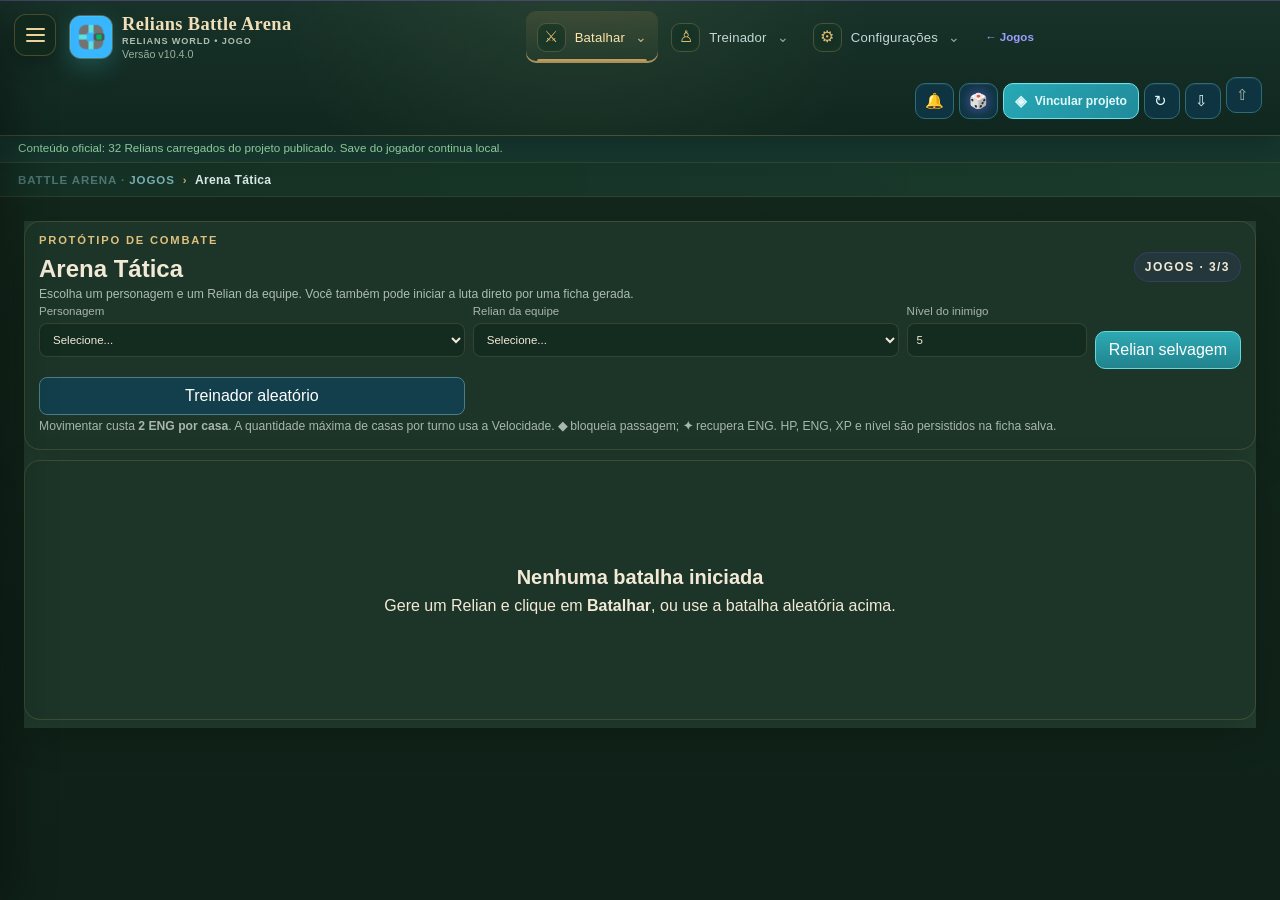
==== commit a2f4ad23: "Relians v10.4.0 — Sistema de Mods, Mod Loader e suporte a conteúdo da comunidade! A v10.4.0 do Relia" ====
--- a/battle-arena.html
+++ b/battle-arena.html
@@ -10,17 +10,17 @@
   <link rel="icon" type="image/png" sizes="16x16" href="assets/icons/favicon-16.png" />
   <link rel="apple-touch-icon" sizes="180x180" href="assets/icons/apple-touch-icon.png" />
   <link rel="manifest" href="manifest.json" />
-  <link rel="stylesheet" href="styles.css" />
-  <link rel="stylesheet" href="mobile.css" />
+  <link rel="stylesheet" href="styles/core/app.css" />
+  <link rel="stylesheet" href="styles/core/responsive.css" />
   <link rel="stylesheet" href="site-nav.css" />
   <link rel="stylesheet" href="world-theme.css" />
   <link rel="stylesheet" href="world-mobile.css" />
-  <link rel="stylesheet" href="theme-fixes.css" />
-  <link rel="stylesheet" href="battle-test.css" />
+  <link rel="stylesheet" href="styles/core/theme-fixes.css" />
+  <link rel="stylesheet" href="styles/pages/battle-arena.css" />
 </head>
 <body class="relians-generator-page battle-arena-page">
 <header class="topbar app-header">
-  <div class="brand-block"><div class="brand-mark"><img src="assets/icons/icon-192.png" alt="Ícone dos Relians" /></div><div><h1>Relians Battle Arena</h1><small class="world-product-label">Relians World • Jogo</small><p>Batalhas táticas, treinador, equipe, captura e progressão</p><small class="version-label">Versão v10.3.0</small></div></div>
+  <div class="brand-block"><div class="brand-mark"><img src="assets/icons/icon-192.png" alt="Ícone dos Relians" /></div><div><h1>Relians Battle Arena</h1><small class="world-product-label">Relians World • Jogo</small><p>Batalhas táticas, treinador, equipe, captura e progressão</p><small class="version-label">Versão v10.4.0</small></div></div>
   <div class="header-navigation">
 <nav class="tabs relians-main-nav arena-main-nav" aria-label="Navegação do Battle Arena">
     <div class="nav-menu" data-nav-group="play">
@@ -889,8 +889,12 @@
   <div id="sheetCaptureStatus" class="sheet-capture-status">Escolha o formato da captura.</div>
 </dialog>
 <script src="https://cdn.jsdelivr.net/npm/html2canvas@1.4.1/dist/html2canvas.min.js"></script>
+<script src="src/mods/mod-loader.js"></script>
+<script src="src/core/format.js"></script>
+<script src="src/relians/catalog-utils.js"></script>
+<script src="src/battle/tactical-utils.js"></script>
 <script src="app.js"></script>
-<script src="battle-test.js"></script>
+<script src="src/battle/battle-arena.js"></script>
 <dialog id="newsDialog" class="news-dialog">
   <h2>📦 Novidades — v10.1.0</h2>
   <p><b>Atualização visual e de organização do Relians RPG.</b></p>
--- a/styles/core/app.css
+++ b/styles/core/app.css
@@ -0,0 +1,2537 @@
+/*
+ * Relians — Core App Styles
+ * Refatoração Etapa 3/4.
+ * Conteúdo migrado de /styles.css sem alterar seletores ou regras.
+ */
+
+:root{--bg:#041820;--panel:#0a303b;--panel2:#0e3b47;--panel3:#082630;--line:#397687;--line2:#245765;--text:#ecfbff;--muted:#9cc8d1;--accent:#3dc3ca;--accent2:#78e0d9;--danger:#c95d6c;--gold:#f3d36a;--shiny:#a77bff;--special:#ff9f5a}
+*{box-sizing:border-box}body{margin:0;font-family:Inter,Segoe UI,Arial,sans-serif;background:radial-gradient(circle at top,#0b3340 0,#061e27 35%,#03151c 100%);color:var(--text);min-height:100vh}button,input,select,textarea{font:inherit}.topbar{display:flex;justify-content:space-between;gap:20px;padding:20px 28px;background:rgba(5,28,37,.96);border-bottom:1px solid var(--line);position:sticky;top:0;z-index:20;backdrop-filter:blur(10px)}h1,h2,h3,p{margin-top:0}.topbar h1{margin-bottom:3px;letter-spacing:.2px}.topbar p{color:var(--muted);margin:0}.top-actions{display:flex;gap:8px;align-items:center;flex-wrap:wrap}.tabs{display:flex;gap:5px;padding:8px 28px;background:#082630;border-bottom:1px solid var(--line);overflow:auto;position:sticky;top:88px;z-index:19}.tab{background:transparent;border:0;border-bottom:3px solid transparent;color:var(--muted);padding:10px 16px;cursor:pointer}.tab.active{color:white;border-color:var(--accent)}main{padding:24px;max-width:1550px;margin:auto}.tab-panel{display:none}.tab-panel.active{display:block}.grid{display:grid;gap:18px}.grid.two{grid-template-columns:repeat(2,minmax(0,1fr))}.grid.three{grid-template-columns:repeat(3,minmax(0,1fr))}.grid.four{grid-template-columns:repeat(4,minmax(0,1fr))}.grid.compact{gap:10px}.generator-layout{grid-template-columns:minmax(290px,390px) 1fr}.editor-layout{display:grid;grid-template-columns:minmax(300px,440px) 1fr;gap:18px}.card{background:linear-gradient(180deg,rgba(11,48,59,.97),rgba(7,37,47,.97));border:1px solid var(--line);border-radius:14px;padding:20px;box-shadow:0 14px 38px rgba(0,0,0,.2)}.sticky-card{position:sticky;top:145px;align-self:start}.section-kicker{font-size:.7rem;letter-spacing:.16em;color:var(--accent2);font-weight:800;margin-bottom:6px}.section-head,.editor-title{display:flex;justify-content:space-between;align-items:center;gap:12px}.save-indicator{font-size:.76rem;color:var(--muted);border:1px solid var(--line2);border-radius:999px;padding:5px 9px}label{display:grid;gap:6px;color:var(--muted);font-size:.9rem;margin-bottom:12px}input,select,textarea{width:100%;background:#041f29;color:var(--text);border:1px solid #3c7180;border-radius:8px;padding:10px;outline:none;transition:.15s}input:focus,select:focus,textarea:focus{border-color:var(--accent);box-shadow:0 0 0 3px rgba(61,195,202,.12)}textarea{resize:vertical}button,.file-label{border:1px solid #4c7d88;border-radius:8px;background:#123f4b;color:white;padding:9px 13px;cursor:pointer;transition:.15s}button:hover,.file-label:hover{filter:brightness(1.12);transform:translateY(-1px)}.primary{background:linear-gradient(180deg,#2da9b3,#21838d);border-color:#65d9de}.danger{background:#71343e;border-color:#bd6170}.small{padding:6px 10px}.big-button{font-weight:800;padding:12px}.file-label input{display:none}.form-actions{display:flex;gap:10px;margin-top:16px}.hint,.field-help{color:var(--muted);font-size:.82rem}.field-help{font-weight:400}fieldset{border:1px solid var(--line2);border-radius:12px;padding:16px;margin:0 0 16px;background:rgba(3,27,35,.28)}legend{padding:0 8px;color:var(--accent2);font-weight:800}.entity-list,.eligible-grid{display:grid;gap:9px}.entity-item{border:1px solid #326b79;border-radius:10px;padding:11px;background:#082833;display:flex;justify-content:space-between;gap:10px;align-items:center}.entity-item small{display:block;color:var(--muted);margin-top:3px}.eligible-grid>div{border:1px solid var(--line2);background:#082833;border-radius:10px;padding:12px;display:flex;justify-content:space-between;gap:12px}.eligible-grid small{color:var(--muted)}.inline-form{display:grid;grid-template-columns:1fr auto;gap:8px;margin-bottom:14px}.encounter-row{display:grid;grid-template-columns:1.15fr 1.15fr 1.2fr .75fr .75fr .7fr auto;gap:9px;margin-bottom:12px;padding:12px;border:1px solid var(--line2);border-radius:10px;background:#06232c}.enc-field{margin:0;font-size:.74rem;color:var(--accent2);font-weight:700}.enc-field input,.enc-field select{margin-top:4px}.remove-enc{align-self:end;height:42px}.generated-area{display:grid;gap:22px;margin-top:22px}.relian-sheet{overflow:hidden;padding:0;border-color:#58bcca}.sheet-banner{display:grid;grid-template-columns:230px 1fr;background:linear-gradient(135deg,#0d4c59,#092d38);border-bottom:1px solid var(--line)}.portrait-panel{min-height:230px;padding:16px;background:radial-gradient(circle,#4cbcc3,#1b6d78 68%,#0e4550);display:grid;place-items:center;position:relative}.relian-portrait{width:100%;height:200px;object-fit:contain;filter:drop-shadow(0 12px 15px rgba(0,0,0,.25))}.portrait-placeholder{font-size:4rem;font-weight:900;opacity:.35}.color-ribbon{position:absolute;left:12px;top:12px;font-weight:900;font-size:.72rem;border-radius:999px;padding:6px 10px;background:#173e49;border:1px solid white}.color-ribbon.shiny{background:#594094}.color-ribbon.special{background:#8f4e22}.sheet-header-info{padding:20px}.catalog-line{display:flex;gap:8px;align-items:center;flex-wrap:wrap}.catalog-badge,.mini-badge{font-size:.76rem;padding:4px 8px;border:1px solid #5d919d;border-radius:999px;background:#0a3440}.sheet-name{font-size:2.1rem;margin:12px 0 5px}.identity-line{color:var(--muted)}.resource-panel{display:grid;grid-template-columns:1fr 1fr;gap:12px;margin-top:18px}.resource-box{border:1px solid #50818c;background:#082a34;border-radius:12px;padding:12px}.resource-title{display:flex;justify-content:space-between;align-items:center;font-weight:800}.resource-value{font-size:1.35rem;margin:7px 0}.resource-track{height:9px;background:#031a21;border-radius:99px;overflow:hidden}.resource-fill{height:100%;background:linear-gradient(90deg,#61d59b,#9ce8bb)}.resource-box.eng .resource-fill{background:linear-gradient(90deg,#50a9e1,#7fd7ee)}.resource-controls{display:flex;gap:5px;flex-wrap:wrap;margin-top:9px}.resource-controls button{padding:4px 8px;font-size:.76rem}.sheet-body{display:grid;grid-template-columns:minmax(0,1.2fr) minmax(300px,.8fr);gap:16px;padding:16px}.sheet-section{border:1px solid var(--line2);border-radius:12px;background:#072832;overflow:hidden;margin-bottom:14px}.sheet-section-title{background:#0e4652;padding:9px 12px;font-size:.82rem;letter-spacing:.08em;font-weight:900}.sheet-section-content{padding:12px}.trait-box{font-size:.93rem;line-height:1.45}.stat-table,.overview-table{width:100%;border-collapse:collapse}.stat-table th,.stat-table td,.overview-table th,.overview-table td{border-bottom:1px solid #28535e;padding:8px;text-align:left;font-size:.86rem}.stat-table th,.overview-table th{color:var(--accent2);font-size:.76rem;text-transform:uppercase}.modifier-positive{color:#8fe5ad}.modifier-negative{color:#ff9aa4}.moves-grid{display:grid;grid-template-columns:repeat(2,minmax(0,1fr));gap:10px}.move-card{border:1px solid #2f626f;padding:12px;border-radius:10px;background:#061f28}.move-head{display:flex;justify-content:space-between;gap:8px}.move-type{font-size:.7rem;border:1px solid #527e88;border-radius:99px;padding:3px 6px}.domain-line{font-family:ui-monospace,Consolas,monospace;letter-spacing:1px;color:var(--accent2);font-size:.82rem;margin-top:7px}.table-wrap{overflow:auto}.empty{color:var(--muted);font-style:italic}.folder-status{padding:8px 24px;background:#102329;border-bottom:1px solid #24434b;color:#9bc3ca;font-size:.88rem}.folder-status.ok{color:#9fe0b0}.folder-status.warn{color:#ffd58a}pre,code{background:#041b23;border-radius:6px}pre{padding:14px;overflow:auto}code{padding:2px 5px}
+@media(max-width:1050px){.generator-layout,.editor-layout,.sheet-body{grid-template-columns:1fr}.sticky-card{position:static}.grid.four{grid-template-columns:repeat(2,1fr)}.sheet-banner{grid-template-columns:190px 1fr}}
+@media(max-width:760px){.topbar{position:static;flex-direction:column}.tabs{top:0}.grid.two,.grid.three,.grid.four,.resource-panel,.moves-grid{grid-template-columns:1fr}.sheet-banner{grid-template-columns:1fr}.portrait-panel{min-height:180px}.encounter-row{grid-template-columns:1fr 1fr}.sheet-name{font-size:1.65rem}main{padding:12px}}
+
+
+/* Captura e afinidade */
+.capture-panel{display:grid;gap:12px}.capture-summary{display:grid;grid-template-columns:1fr 1fr;gap:10px}.capture-summary>div{border:1px solid var(--line2);border-radius:10px;padding:10px;background:#061f28;display:grid;gap:4px}.capture-rate{font-size:1.65rem;color:var(--accent2)}.capture-summary small,.affinity-display small{color:var(--muted)}.affinity-display span{font-size:1.7rem}.rarity-badge{width:max-content;border:1px solid #7ca1aa;border-radius:999px;padding:4px 8px;font-size:.72rem;font-weight:900;text-transform:uppercase;letter-spacing:.04em}.rarity-comum{background:#28434a}.rarity-incomum{background:#285b47}.rarity-raro{background:#3d4f87}.rarity-lendario{background:#7c5e23;color:#fff2a6}.rarity-unico{background:linear-gradient(90deg,#7d2f74,#8b5626);color:white}.capture-controls{display:grid;grid-template-columns:1fr;gap:8px}.capture-controls label{margin:0}.check-control{display:flex;grid-template-columns:auto 1fr;align-items:center;gap:8px}.check-control input{width:auto}.affinity-controls{display:flex;align-items:center;gap:6px;flex-wrap:wrap}.affinity-controls span{font-weight:800;margin-right:auto}.affinity-controls button{padding:5px 8px;font-size:.78rem}.capture-formula{display:flex;gap:6px;flex-wrap:wrap}.capture-formula span{font-size:.72rem;color:var(--muted);border:1px solid var(--line2);border-radius:999px;padding:4px 7px}.capture-roll-btn{width:100%}.capture-result{display:flex;justify-content:space-between;gap:10px;border-radius:9px;padding:10px;border:1px solid}.capture-result.success{background:#123f31;border-color:#4fae7b;color:#a9f0c6}.capture-result.failure{background:#49272c;border-color:#9c4e5a;color:#ffc0c8}
+@media(max-width:760px){.capture-summary{grid-template-columns:1fr}}
+
+.editor-info-box{border:1px solid var(--line,#28606c);border-radius:10px;padding:16px;background:rgba(46,190,199,.06);min-height:140px}.editor-info-box strong{display:block;color:#6fe4e7;margin-bottom:8px}.editor-info-box p{margin:0;line-height:1.55;color:var(--muted,#9dc1c7)}.editor-info-box code{color:#fff}
+
+/* Editor visual de movimentos por nível */
+.learnset-editor{display:grid;gap:10px;margin-bottom:12px}.learnset-row{display:grid;grid-template-columns:140px minmax(260px,1fr) auto;gap:10px;align-items:end;padding:12px;border:1px solid var(--line2);border-radius:10px;background:#06232c}.learnset-row label{margin:0}.learnset-row .remove-learnset{height:42px;min-width:42px;font-size:1.15rem}.learnset-row select option{background:#041f29;color:white}@media(max-width:760px){.learnset-row{grid-template-columns:1fr}.learnset-row .remove-learnset{width:100%}}
+
+/* ===== Movimentos: layout corrigido e refinado ===== */
+#moves .editor-layout{grid-template-columns:minmax(320px,390px) minmax(0,1fr);align-items:start;gap:22px}
+#moves .relian-sidebar{position:sticky;top:145px;max-height:calc(100vh - 170px);display:flex;flex-direction:column;overflow:hidden;padding:18px}
+#moves .relian-sidebar .section-head{flex:0 0 auto;margin-bottom:12px}
+#moves .relian-sidebar label{flex:0 0 auto;margin-bottom:14px}
+#moves #movesList{overflow:auto;padding-right:4px;display:grid;gap:10px;align-content:start}
+#moves #movesList::-webkit-scrollbar{width:8px}
+#moves #movesList::-webkit-scrollbar-thumb{background:#2d6976;border-radius:99px}
+#moves .move-list-row{display:grid;grid-template-columns:minmax(0,1fr) auto;gap:12px;align-items:center;border:1px solid #326b79;border-radius:11px;padding:12px;background:linear-gradient(180deg,#0a303b,#082731);transition:.15s}
+#moves .move-list-row:hover{border-color:#63cbd1;background:linear-gradient(180deg,#0d3945,#0a2d37);transform:translateY(-1px)}
+#moves .move-list-row>span{min-width:0;display:block}
+#moves .move-list-row b{display:block;color:#fff;font-size:.98rem;line-height:1.25;margin-bottom:5px;overflow-wrap:anywhere}
+#moves .move-list-row small{display:block;color:#9bc3ca;line-height:1.45;font-size:.78rem;overflow-wrap:anywhere}
+#moves .move-list-row button{white-space:nowrap;padding:7px 11px}
+#moves .editor-card{min-width:0;padding:20px 22px}
+#moves .editor-title{padding-bottom:15px;margin-bottom:16px;border-bottom:1px solid var(--line2)}
+#moves .editor-title h2{margin-bottom:0}
+#moves fieldset{padding:17px 16px 7px;margin-bottom:16px}
+#moves fieldset legend{font-size:.92rem}
+#moves label{min-width:0}
+#moves input,#moves select,#moves textarea{min-width:0}
+#moves textarea{line-height:1.45;min-height:110px}
+#moves #moveDescription{min-height:145px}
+#moves .form-actions{position:sticky;bottom:0;background:linear-gradient(180deg,rgba(7,37,47,0),#07252f 28%);padding-top:24px;padding-bottom:2px;z-index:3}
+#moves .save-indicator{white-space:nowrap;text-align:center}
+
+@media(max-width:1100px){
+  #moves .editor-layout{grid-template-columns:1fr}
+  #moves .relian-sidebar{position:static;max-height:none}
+  #moves #movesList{max-height:360px}
+  #moves .grid.three{grid-template-columns:repeat(2,minmax(0,1fr))}
+}
+@media(max-width:700px){
+  #moves .grid.two,#moves .grid.three{grid-template-columns:1fr}
+  #moves .move-list-row{grid-template-columns:1fr}
+  #moves .move-list-row button{width:100%}
+  #moves .editor-title{align-items:flex-start;flex-direction:column}
+  #moves .save-indicator{white-space:normal}
+  #moves .form-actions{position:static;background:none;padding-top:8px;flex-direction:column}
+  #moves .form-actions button{width:100%}
+}
+
+/* ===== Ficha gerada V4.8 — acabamento visual ===== */
+.generated-area{max-width:1180px;margin:26px auto 0;gap:28px}
+.relian-sheet{position:relative;border:1px solid #4fb6c4;border-radius:18px;background:linear-gradient(180deg,#082b35 0%,#061f28 100%);box-shadow:0 18px 45px rgba(0,0,0,.28),inset 0 1px 0 rgba(255,255,255,.035)}
+.relian-sheet:before{content:"";position:absolute;inset:0;pointer-events:none;border-radius:18px;background:linear-gradient(135deg,rgba(104,231,231,.055),transparent 38%)}
+.sheet-banner{grid-template-columns:260px minmax(0,1fr);min-height:250px;background:linear-gradient(125deg,#105361 0%,#0a3440 50%,#082932 100%)}
+.portrait-panel{min-height:250px;padding:22px;border-right:1px solid rgba(110,215,222,.28);background:radial-gradient(circle at 50% 45%,rgba(89,221,224,.72) 0%,rgba(30,130,143,.58) 42%,rgba(8,48,59,.94) 78%)}
+.portrait-panel:after{content:"";position:absolute;inset:15px;border:1px solid rgba(194,248,249,.18);border-radius:14px;pointer-events:none}
+.relian-portrait{height:210px;position:relative;z-index:1;filter:drop-shadow(0 16px 15px rgba(0,0,0,.36))}
+.portrait-placeholder{width:118px;height:118px;display:grid;place-items:center;border:1px dashed rgba(255,255,255,.35);border-radius:50%;background:rgba(3,27,34,.28);font-size:3.2rem;position:relative;z-index:1}
+.color-ribbon{z-index:2;left:15px;top:15px;padding:6px 11px;box-shadow:0 5px 14px rgba(0,0,0,.2);backdrop-filter:blur(5px)}
+.sheet-header-info{padding:25px 26px 22px;display:flex;flex-direction:column;justify-content:center}
+.catalog-line{gap:7px}.catalog-badge,.mini-badge{border-color:#4d8c98;background:rgba(3,31,39,.55);color:#c7f5f6;font-weight:800}
+.sheet-name{font-size:2.35rem;line-height:1.05;margin:14px 0 7px;letter-spacing:-.025em;text-shadow:0 3px 14px rgba(0,0,0,.25)}
+.identity-line{margin:3px 0;color:#a9d0d5;font-size:.94rem}
+.resource-panel{gap:14px;margin-top:20px}
+.resource-box{border-color:#477f8b;background:linear-gradient(180deg,rgba(5,37,46,.86),rgba(4,29,37,.94));border-radius:13px;padding:13px 14px;box-shadow:inset 0 1px 0 rgba(255,255,255,.035)}
+.resource-title{font-size:.78rem;letter-spacing:.07em;color:#d5fbfb}
+.resource-value{font-size:1.2rem;font-weight:900;margin:7px 0 8px}
+.resource-track{height:10px;border:1px solid rgba(255,255,255,.05);box-shadow:inset 0 1px 3px rgba(0,0,0,.45)}
+.resource-fill{border-radius:99px;box-shadow:0 0 12px rgba(98,222,166,.24)}
+.resource-box.eng .resource-fill{box-shadow:0 0 12px rgba(91,196,235,.25)}
+.resource-controls{gap:6px;margin-top:10px}.resource-controls button{border-color:#3f7783;background:#0b3a46;border-radius:7px;min-width:32px}
+.sheet-body{grid-template-columns:minmax(0,1.28fr) minmax(330px,.72fr);gap:18px;padding:20px}
+.sheet-section{position:relative;border-color:#2e6370;border-radius:13px;background:linear-gradient(180deg,#082a34,#06232c);box-shadow:0 8px 18px rgba(0,0,0,.11);margin-bottom:16px}
+.sheet-section-title{padding:10px 13px;background:linear-gradient(90deg,#125463,#0d404c);border-bottom:1px solid rgba(121,220,224,.14);color:#dbffff;font-size:.77rem;letter-spacing:.11em}
+.sheet-section-content{padding:13px 14px}
+.stat-table th{padding-top:7px;padding-bottom:9px}.stat-table td{padding:9px 8px}.stat-table tr:nth-child(even) td{background:rgba(103,213,218,.027)}
+.stat-table td:first-child{font-weight:800;color:#eefefe}.stat-table td:nth-child(4){font-weight:900;color:#d9ffff}.stat-table tr:last-child td{border-bottom:0}
+.trait-box b{font-size:1.04rem;color:#e8ffff}.trait-box p{margin:7px 0 0;color:#b7d7db;line-height:1.55}
+.moves-grid{gap:12px}.move-card{position:relative;border-color:#326d79;border-radius:12px;padding:13px 14px;background:linear-gradient(155deg,#072a34,#051f27);transition:transform .15s,border-color .15s,box-shadow .15s}.move-card:hover{transform:translateY(-2px);border-color:#60c9cf;box-shadow:0 8px 17px rgba(0,0,0,.18)}
+.move-head b{font-size:1rem;color:#f1ffff}.move-type{background:#0c3c47;color:#bff4f4;font-weight:800}.move-card p{color:#b7d5d9;line-height:1.45;margin:7px 0}.domain-line{border-top:1px solid rgba(116,208,211,.14);padding-top:8px}
+.capture-panel{gap:13px}.capture-summary>div{border-color:#326b77;background:linear-gradient(155deg,#082d37,#061f27);padding:12px}.capture-rate{font-size:1.9rem;line-height:1}.affinity-display span{font-size:2rem}.capture-controls select{margin-top:6px}.affinity-controls{padding-top:2px}.affinity-controls button{border-radius:7px}.capture-formula span{background:#092f39;color:#b5d8dc;border-color:#31616c}.capture-roll-btn{font-weight:900;letter-spacing:.025em;box-shadow:0 8px 16px rgba(28,170,180,.13)}
+.sheet-section-content>p{margin:7px 0;color:#bdd9dd}.sheet-section-content>p b{color:#f0ffff}
+
+@media(max-width:1050px){
+ .sheet-body{grid-template-columns:1fr}.sheet-banner{grid-template-columns:220px 1fr}.portrait-panel{min-height:225px}.relian-portrait{height:185px}
+ .sheet-body aside{display:grid;grid-template-columns:repeat(2,minmax(0,1fr));gap:16px;align-items:start}.sheet-body aside .sheet-section{margin-bottom:0}.sheet-body aside .sheet-section:last-child{grid-column:1/-1}
+}
+@media(max-width:720px){
+ .relian-sheet{border-radius:14px}.sheet-banner{grid-template-columns:1fr}.portrait-panel{min-height:210px;border-right:0;border-bottom:1px solid rgba(110,215,222,.28)}.relian-portrait{height:175px}.sheet-header-info{padding:20px}.sheet-name{font-size:1.85rem}.sheet-body{padding:12px;gap:12px}.sheet-body aside{grid-template-columns:1fr}.sheet-body aside .sheet-section:last-child{grid-column:auto}.sheet-section{margin-bottom:12px}.stat-table th,.stat-table td{padding:8px 5px;font-size:.77rem}.stat-table th{font-size:.65rem}.resource-panel{grid-template-columns:1fr}.moves-grid{grid-template-columns:1fr}
+}
+
+/* V4.9 — cabeçalho de recursos sem repetição e tema visual por raridade */
+.relian-sheet{
+  --rarity-accent:#37c6c0;
+  --rarity-accent-2:#79ece2;
+  --rarity-rgb:55,198,192;
+  --rarity-deep:#082f37;
+  border-color:var(--rarity-accent);
+  box-shadow:0 18px 46px rgba(0,0,0,.3),0 0 0 1px rgba(var(--rarity-rgb),.12),0 0 28px rgba(var(--rarity-rgb),.08);
+}
+.relian-sheet.rarity-theme-comum{--rarity-accent:#41c7c1;--rarity-accent-2:#85eee5;--rarity-rgb:65,199,193;--rarity-deep:#073840}
+.relian-sheet.rarity-theme-incomum{--rarity-accent:#64ca62;--rarity-accent-2:#b1ec74;--rarity-rgb:100,202,98;--rarity-deep:#123b26}
+.relian-sheet.rarity-theme-raro{--rarity-accent:#459cff;--rarity-accent-2:#76d3ff;--rarity-rgb:69,156,255;--rarity-deep:#0a2c55}
+.relian-sheet.rarity-theme-lendario{--rarity-accent:#f0b72d;--rarity-accent-2:#ffe17a;--rarity-rgb:240,183,45;--rarity-deep:#4a3105}
+.relian-sheet.rarity-theme-unico{--rarity-accent:#c968ff;--rarity-accent-2:#ff9ede;--rarity-rgb:201,104,255;--rarity-deep:#351044}
+.relian-sheet:before{background:linear-gradient(135deg,rgba(var(--rarity-rgb),.13),transparent 40%)}
+.relian-sheet .sheet-banner{background:linear-gradient(125deg,var(--rarity-deep) 0%,#092f39 57%,#071f27 100%)}
+.relian-sheet.rarity-theme-lendario .sheet-banner{background:radial-gradient(circle at 85% 5%,rgba(255,216,91,.17),transparent 30%),linear-gradient(125deg,#4a3105,#29250f 55%,#101d20)}
+.relian-sheet.rarity-theme-unico .sheet-banner{background:radial-gradient(circle at 82% 8%,rgba(255,112,218,.15),transparent 28%),linear-gradient(125deg,#351044,#24203f 52%,#101d29)}
+.relian-sheet .portrait-panel{background:radial-gradient(circle at 50% 42%,rgba(var(--rarity-rgb),.64),rgba(var(--rarity-rgb),.22) 43%,var(--rarity-deep) 100%);border-right:1px solid rgba(var(--rarity-rgb),.34)}
+.relian-sheet .color-ribbon,.relian-sheet .catalog-badge,.relian-sheet .mini-badge{border-color:rgba(var(--rarity-rgb),.75);box-shadow:0 0 14px rgba(var(--rarity-rgb),.12)}
+.relian-sheet .color-ribbon{background:rgba(3,24,29,.72);color:#fff}
+.relian-sheet .sheet-name{color:#fff;text-shadow:0 0 22px rgba(var(--rarity-rgb),.18)}
+.relian-sheet .identity-line:first-of-type{color:var(--rarity-accent-2);font-weight:750}
+.resource-box{border-color:rgba(var(--rarity-rgb),.52);background:linear-gradient(180deg,rgba(4,31,38,.92),rgba(2,23,29,.97));box-shadow:inset 0 1px 0 rgba(255,255,255,.045),0 0 18px rgba(var(--rarity-rgb),.045)}
+.resource-title{display:block;margin-bottom:4px;color:#ecffff}
+.resource-label{display:flex;align-items:center;gap:8px;font-size:.88rem;font-weight:900;letter-spacing:.055em}
+.resource-icon{display:inline-grid;place-items:center;width:22px;height:22px;color:#5ee2a1;font-size:1.02rem;filter:drop-shadow(0 0 5px rgba(94,226,161,.25))}
+.resource-box.eng .resource-icon{color:#55bfff;filter:drop-shadow(0 0 5px rgba(85,191,255,.28))}
+.resource-value{display:flex;align-items:baseline;gap:8px;font-size:1.55rem;line-height:1;font-weight:950;margin:5px 0 11px;color:#f4ffff}
+.resource-divider{font-size:1rem;color:#83a6ac;font-weight:700}
+.resource-track{height:10px}
+.resource-controls button:hover{border-color:var(--rarity-accent);box-shadow:0 0 10px rgba(var(--rarity-rgb),.16)}
+.relian-sheet .sheet-section-title{background:linear-gradient(90deg,rgba(var(--rarity-rgb),.3),rgba(var(--rarity-rgb),.08));border-bottom-color:rgba(var(--rarity-rgb),.25)}
+.relian-sheet .sheet-section{border-color:rgba(var(--rarity-rgb),.34)}
+.relian-sheet.rarity-theme-lendario{background-image:radial-gradient(circle at 92% 5%,rgba(255,210,68,.075),transparent 24%),linear-gradient(180deg,#172714,#071e25)}
+.relian-sheet.rarity-theme-unico{background-image:radial-gradient(circle at 91% 4%,rgba(255,112,214,.08),transparent 24%),linear-gradient(180deg,#1b1733,#071e27)}
+
+/* V5.0 — raridade no resumo e paladar do Traço */
+.trait-title-row{display:flex;align-items:center;gap:9px}
+.trait-title-row b{font-size:1.08rem;color:var(--rarity-accent-2)}
+.trait-orb{display:grid;place-items:center;width:27px;height:27px;border-radius:50%;background:rgba(var(--rarity-rgb),.18);border:1px solid rgba(var(--rarity-rgb),.48);color:var(--rarity-accent-2);box-shadow:0 0 12px rgba(var(--rarity-rgb),.12)}
+.trait-palate{display:flex;align-items:center;justify-content:space-between;gap:10px;margin-top:12px;padding:10px 0;border-top:1px solid rgba(var(--rarity-rgb),.18);border-bottom:1px solid rgba(var(--rarity-rgb),.18);color:#bdd8dc}
+.trait-palate strong{padding:4px 10px;border-radius:999px;border:1px solid rgba(var(--rarity-rgb),.58);background:rgba(var(--rarity-rgb),.17);color:var(--rarity-accent-2);box-shadow:0 0 12px rgba(var(--rarity-rgb),.09)}
+.trait-mods{display:grid;grid-template-columns:repeat(2,minmax(0,1fr));gap:7px 12px;margin-top:11px}
+.trait-mod{font-size:.78rem;font-weight:800;padding:4px 7px;border-radius:7px;background:rgba(1,18,23,.32)}
+.trait-mod.positive{color:#70e59b}.trait-mod.negative{color:#ff7e8a}
+.rarity-summary-row{display:flex;align-items:center;gap:8px;flex-wrap:wrap}
+.rarity-summary-badge{position:relative;display:inline-flex;align-items:center;gap:7px;padding:6px 13px 6px 10px;border-radius:999px;border:1px solid var(--rarity-accent);background:linear-gradient(90deg,rgba(var(--rarity-rgb),.32),rgba(var(--rarity-rgb),.12));color:#fff;font-size:.76rem;font-weight:950;letter-spacing:.045em;text-transform:uppercase;box-shadow:0 0 15px rgba(var(--rarity-rgb),.21),inset 0 1px 0 rgba(255,255,255,.12)}
+.rarity-summary-badge:after{content:"";position:absolute;inset:-3px;border:1px solid rgba(var(--rarity-rgb),.2);border-radius:999px;pointer-events:none}
+.rarity-star{display:grid;place-items:center;width:22px;height:22px;border-radius:50%;background:var(--rarity-accent);color:#fff;text-shadow:0 1px 4px rgba(0,0,0,.35);box-shadow:0 0 12px rgba(var(--rarity-rgb),.55)}
+.rarity-theme-lendario .rarity-summary-badge,.rarity-theme-unico .rarity-summary-badge{animation:rarityPulse 2.4s ease-in-out infinite}
+@keyframes rarityPulse{0%,100%{box-shadow:0 0 12px rgba(var(--rarity-rgb),.2),inset 0 1px 0 rgba(255,255,255,.12)}50%{box-shadow:0 0 23px rgba(var(--rarity-rgb),.42),inset 0 1px 0 rgba(255,255,255,.18)}}
+@media(max-width:520px){.trait-mods{grid-template-columns:1fr}.trait-palate{align-items:flex-start;flex-direction:column}}
+
+/* V5.1 — painel de captura mais limpo e controles dentro da afinidade */
+.capture-chance-card{align-content:center;min-height:112px}
+.capture-card-label{font-size:.68rem;font-weight:900;letter-spacing:.09em;color:var(--muted)}
+.affinity-display{display:grid!important;gap:10px!important;padding:11px!important}
+.affinity-main{display:flex;align-items:center;gap:10px}
+.affinity-main>div{display:grid;gap:2px}
+.affinity-emoji{font-size:2rem;line-height:1}
+.affinity-adjustments{border-top:1px solid var(--line2);padding-top:9px;display:grid;gap:7px}
+.affinity-adjustments>span{font-size:.72rem;font-weight:800;color:var(--muted);text-transform:uppercase;letter-spacing:.045em}
+.affinity-adjustments>div{display:grid;grid-template-columns:repeat(4,minmax(0,1fr));gap:6px}
+.affinity-adjustments button{padding:6px 4px;font-size:.75rem;border-radius:7px;white-space:nowrap}
+@media(max-width:430px){.affinity-adjustments>div{grid-template-columns:repeat(2,minmax(0,1fr))}}
+
+
+/* V5.2 — seleção visual de elementos */
+.element-select-grid{align-items:end}
+.element-select{font-weight:800;transition:border-color .18s,box-shadow .18s,background .18s,color .18s}
+.element-select option{background:#061f28;color:#ecfbff}
+.element-preview{min-height:54px;display:flex;align-items:center;gap:10px;flex-wrap:wrap;margin-top:2px;padding:10px 12px;border:1px dashed #356a76;border-radius:12px;background:rgba(3,26,34,.36)}
+.element-empty{color:#7faab3;font-size:.84rem;font-style:italic}
+.element-popup{--element:#6e8790;--element-rgb:110,135,144;position:relative;display:inline-flex;align-items:center;gap:9px;min-width:118px;padding:9px 13px;border-radius:999px;border:1px solid var(--element);color:#fff;background:linear-gradient(135deg,rgba(var(--element-rgb),.35),rgba(4,24,31,.9));box-shadow:0 0 0 1px rgba(var(--element-rgb),.12),0 0 18px rgba(var(--element-rgb),.18);animation:elementPop .2s ease-out}
+.element-popup:after{content:"";position:absolute;inset:2px;border-radius:999px;border:1px solid rgba(255,255,255,.06);pointer-events:none}
+.element-popup-dot{width:12px;height:12px;border-radius:50%;background:var(--element);box-shadow:0 0 12px var(--element)}
+.element-popup b{letter-spacing:.025em}
+@keyframes elementPop{from{opacity:0;transform:translateY(4px) scale(.97)}to{opacity:1;transform:none}}
+.element-select.element-nenhum{border-color:#526a72;color:#9cb4ba;background:#071e26}
+.element-popup.element-eter,.element-select.element-eter,.element-identity-badge.element-eter{--element:#7f79ad;--element-rgb:127,121,173;border-color:#7f79ad}
+.element-popup.element-vital,.element-select.element-vital,.element-identity-badge.element-vital{--element:#158f24;--element-rgb:21,143,36;border-color:#158f24}
+.element-popup.element-astral,.element-select.element-astral,.element-identity-badge.element-astral{--element:#12afb5;--element-rgb:18,175,181;border-color:#12afb5}
+.element-popup.element-halo,.element-select.element-halo,.element-identity-badge.element-halo{--element:#0878df;--element-rgb:8,120,223;border-color:#0878df}
+.element-popup.element-umbral,.element-select.element-umbral,.element-identity-badge.element-umbral{--element:#263f4a;--element-rgb:38,63,74;border-color:#263f4a}
+.element-popup.element-tempestade,.element-select.element-tempestade,.element-identity-badge.element-tempestade{--element:#e88900;--element-rgb:232,137,0;border-color:#e88900}
+.element-popup.element-ignea,.element-select.element-ignea,.element-identity-badge.element-ignea{--element:#df1018;--element-rgb:223,16,24;border-color:#df1018}
+.element-popup.element-abissal,.element-select.element-abissal,.element-identity-badge.element-abissal{--element:#173db8;--element-rgb:23,61,184;border-color:#173db8}
+.element-popup.element-colossal,.element-select.element-colossal,.element-identity-badge.element-colossal{--element:#7d6864;--element-rgb:125,104,100;border-color:#7d6864}
+.element-popup.element-geada,.element-select.element-geada,.element-identity-badge.element-geada{--element:#4a9ccc;--element-rgb:74,156,204;border-color:#4a9ccc}
+.element-select:not(.element-nenhum){background:linear-gradient(135deg,rgba(var(--element-rgb),.18),#041f29);box-shadow:inset 4px 0 0 var(--element)}
+.element-select:focus{box-shadow:inset 4px 0 0 var(--element),0 0 0 3px rgba(var(--element-rgb),.17)}
+@media(max-width:760px){.element-popup{flex:1 1 140px;justify-content:center}.element-preview{padding:9px}}
+
+
+/* Efeitos visuais exclusivos das colorações */
+.relian-sheet{overflow:hidden}
+.relian-sheet>.coloration-effects{position:absolute;inset:0;pointer-events:none;z-index:0;overflow:hidden;border-radius:inherit}
+.relian-sheet>.sheet-banner,.relian-sheet>.sheet-body{position:relative;z-index:1}
+
+/* Basic Color não recebe efeito adicional */
+.relian-sheet.color-theme-basic>.coloration-effects{display:none}
+
+/* Shiny Color: brilho metálico prateado e pequenos diamantes preenchidos */
+.relian-sheet.color-theme-shiny{--coloration-accent:#dce7ef;--coloration-rgb:220,231,239}
+.relian-sheet.color-theme-shiny .color-ribbon.shiny{
+  color:#f8fcff;
+  border-color:#dce7ef;
+  background:linear-gradient(120deg,rgba(70,88,101,.88),rgba(219,231,239,.38),rgba(55,72,84,.9));
+  box-shadow:0 0 16px rgba(220,231,239,.38),inset 0 1px 0 rgba(255,255,255,.48)
+}
+.relian-sheet.color-theme-shiny>.coloration-effects::before,
+.relian-sheet.color-theme-shiny>.coloration-effects::after{
+  position:absolute;color:#eef7ff;text-shadow:0 0 6px #fff,0 0 14px rgba(200,225,240,.85);opacity:.72;content:'◆   ◆   ◆';letter-spacing:22px;font-size:10px;animation:shinyDiamonds 3.8s ease-in-out infinite
+}
+.relian-sheet.color-theme-shiny>.coloration-effects::before{top:15px;right:28px;transform:rotate(-8deg)}
+.relian-sheet.color-theme-shiny>.coloration-effects::after{bottom:24px;left:20%;font-size:7px;animation-delay:-1.8s;transform:rotate(7deg)}
+.relian-sheet.color-theme-shiny .portrait-panel::after{
+  content:'';position:absolute;inset:-35%;pointer-events:none;
+  background:linear-gradient(115deg,transparent 38%,rgba(255,255,255,.2) 47%,rgba(255,255,255,.5) 50%,rgba(255,255,255,.12) 54%,transparent 62%);
+  transform:translateX(-75%);animation:shinySweep 4.5s ease-in-out infinite
+}
+
+/* Especial Color: brilho roxo e partículas de estrela */
+.relian-sheet.color-theme-special{--coloration-accent:#c46cff;--coloration-rgb:196,108,255}
+.relian-sheet.color-theme-special .color-ribbon.special{
+  color:#fff4ff;
+  border-color:#c46cff;
+  background:linear-gradient(120deg,rgba(83,24,111,.92),rgba(186,78,236,.55),rgba(69,19,96,.94));
+  box-shadow:0 0 18px rgba(196,108,255,.52),inset 0 1px 0 rgba(255,255,255,.28)
+}
+.relian-sheet.color-theme-special>.coloration-effects{
+  background:radial-gradient(circle at 86% 9%,rgba(196,108,255,.13),transparent 24%),radial-gradient(circle at 14% 82%,rgba(228,161,255,.08),transparent 22%)
+}
+.relian-sheet.color-theme-special>.coloration-effects::before,
+.relian-sheet.color-theme-special>.coloration-effects::after{
+  position:absolute;color:#d991ff;text-shadow:0 0 7px rgba(226,166,255,.95),0 0 16px rgba(157,56,210,.75);content:'✦   ✧   ✦';letter-spacing:18px;animation:specialSparkles 3.2s ease-in-out infinite
+}
+.relian-sheet.color-theme-special>.coloration-effects::before{top:17px;right:24px;font-size:15px}
+.relian-sheet.color-theme-special>.coloration-effects::after{bottom:26px;left:18%;font-size:10px;animation-delay:-1.45s}
+.relian-sheet.color-theme-special .portrait-panel{box-shadow:inset 0 0 36px rgba(196,108,255,.22),0 0 20px rgba(196,108,255,.14)}
+
+@keyframes shinyDiamonds{0%,100%{opacity:.35;transform:translateY(0) rotate(-8deg)}50%{opacity:.95;transform:translateY(-5px) rotate(-8deg)}}
+@keyframes shinySweep{0%,56%{transform:translateX(-80%)}78%,100%{transform:translateX(80%)}}
+@keyframes specialSparkles{0%,100%{opacity:.3;transform:scale(.92) translateY(0)}50%{opacity:1;transform:scale(1.08) translateY(-4px)}}
+@media (prefers-reduced-motion:reduce){.relian-sheet.color-theme-shiny>.coloration-effects::before,.relian-sheet.color-theme-shiny>.coloration-effects::after,.relian-sheet.color-theme-shiny .portrait-panel::after,.relian-sheet.color-theme-special>.coloration-effects::before,.relian-sheet.color-theme-special>.coloration-effects::after{animation:none}}
+
+/* V5.4 — efeitos de coloração integrados ao cabeçalho */
+.relian-sheet .sheet-banner{overflow:hidden}
+.relian-sheet .portrait-panel{overflow:hidden}
+
+/* Shiny: reflexo prateado suave, sem aparência de faixa PNG solta */
+.relian-sheet.color-theme-shiny .sheet-banner::before{
+  content:"";
+  position:absolute;
+  inset:-45% -20%;
+  pointer-events:none;
+  z-index:0;
+  background:linear-gradient(112deg,
+    transparent 36%,
+    rgba(215,229,238,.045) 42%,
+    rgba(247,252,255,.18) 47%,
+    rgba(255,255,255,.38) 50%,
+    rgba(220,234,243,.13) 54%,
+    transparent 61%);
+  filter:blur(7px);
+  transform:translateX(-95%);
+  animation:shinyHeaderSweep 5.8s cubic-bezier(.45,0,.25,1) infinite;
+}
+.relian-sheet.color-theme-shiny .portrait-panel::after{display:none}
+.relian-sheet.color-theme-shiny>.coloration-effects::before,
+.relian-sheet.color-theme-shiny>.coloration-effects::after{
+  opacity:.55;
+  filter:blur(.15px);
+}
+
+/* Especial: acabamento platinado roxo no topo inteiro + diamantes luminosos */
+.relian-sheet.color-theme-special .sheet-banner{
+  background:
+    radial-gradient(circle at 16% 22%,rgba(229,179,255,.18),transparent 25%),
+    radial-gradient(circle at 84% 8%,rgba(196,108,255,.17),transparent 29%),
+    linear-gradient(126deg,#261134 0%,#442057 34%,#241c3e 63%,#102531 100%);
+  box-shadow:inset 0 1px 0 rgba(255,255,255,.13),inset 0 -1px 0 rgba(208,137,255,.25);
+}
+.relian-sheet.color-theme-special .sheet-banner::before{
+  content:"";
+  position:absolute;
+  inset:-48% -18%;
+  pointer-events:none;
+  z-index:0;
+  background:linear-gradient(112deg,
+    transparent 34%,
+    rgba(213,161,238,.055) 40%,
+    rgba(244,221,255,.22) 46%,
+    rgba(255,255,255,.42) 49%,
+    rgba(201,121,244,.22) 53%,
+    transparent 61%);
+  filter:blur(6px);
+  transform:translateX(-96%);
+  animation:specialPlatinumSweep 5.1s cubic-bezier(.42,0,.25,1) infinite;
+}
+.relian-sheet.color-theme-special .sheet-banner::after{
+  content:"◆   ◆   ◆   ◆";
+  position:absolute;
+  top:18px;
+  right:30px;
+  z-index:0;
+  color:#e6b9ff;
+  font-size:9px;
+  letter-spacing:18px;
+  text-shadow:0 0 6px #fff,0 0 14px rgba(196,108,255,.95),0 0 25px rgba(126,36,173,.7);
+  opacity:.72;
+  pointer-events:none;
+  animation:specialDiamondDrift 3.5s ease-in-out infinite;
+}
+.relian-sheet.color-theme-special .portrait-panel{
+  background:
+    radial-gradient(circle at 50% 40%,rgba(232,187,255,.48),rgba(159,77,202,.2) 45%,#281238 100%);
+  box-shadow:inset 0 0 42px rgba(213,142,255,.26),0 0 22px rgba(196,108,255,.18);
+}
+.relian-sheet.color-theme-special .sheet-header-info,
+.relian-sheet.color-theme-shiny .sheet-header-info,
+.relian-sheet.color-theme-special .portrait-panel,
+.relian-sheet.color-theme-shiny .portrait-panel{position:relative;z-index:1}
+.relian-sheet.color-theme-special>.coloration-effects::before,
+.relian-sheet.color-theme-special>.coloration-effects::after{
+  content:"◆   ◆   ◆";
+  color:#dca7ff;
+  font-size:9px;
+  opacity:.62;
+  text-shadow:0 0 7px #fff,0 0 16px rgba(196,108,255,.88);
+}
+
+@keyframes shinyHeaderSweep{
+  0%,55%{transform:translateX(-95%)}
+  78%,100%{transform:translateX(95%)}
+}
+@keyframes specialPlatinumSweep{
+  0%,48%{transform:translateX(-96%)}
+  75%,100%{transform:translateX(96%)}
+}
+@keyframes specialDiamondDrift{
+  0%,100%{opacity:.36;transform:translateY(0) scale(.94)}
+  50%{opacity:.95;transform:translateY(-5px) scale(1.07)}
+}
+@media (prefers-reduced-motion:reduce){
+  .relian-sheet.color-theme-shiny .sheet-banner::before,
+  .relian-sheet.color-theme-special .sheet-banner::before,
+  .relian-sheet.color-theme-special .sheet-banner::after{animation:none}
+}
+
+/* V5.5 — card da imagem e partículas ascendentes por coloração */
+.relian-sheet.color-theme-shiny .portrait-panel,
+.relian-sheet.color-theme-special .portrait-panel{
+  isolation:isolate;
+  position:relative;
+}
+.relian-sheet.color-theme-shiny .relian-portrait,
+.relian-sheet.color-theme-special .relian-portrait,
+.relian-sheet.color-theme-shiny .portrait-placeholder,
+.relian-sheet.color-theme-special .portrait-placeholder{
+  position:relative;
+  z-index:2;
+}
+.relian-sheet.color-theme-shiny .color-ribbon,
+.relian-sheet.color-theme-special .color-ribbon{z-index:5}
+
+/* Shiny: card prateado atrás da imagem */
+.relian-sheet.color-theme-shiny .portrait-panel{
+  background:
+    radial-gradient(circle at 50% 38%,rgba(255,255,255,.32),transparent 33%),
+    linear-gradient(145deg,#dce5eb 0%,#8fa2ad 25%,#eef4f7 49%,#718791 73%,#d8e2e7 100%);
+  border-right-color:rgba(232,244,250,.7);
+  box-shadow:inset 0 0 38px rgba(255,255,255,.36),inset 0 -22px 38px rgba(42,69,78,.28);
+}
+.relian-sheet.color-theme-shiny .portrait-panel::before{
+  content:"";
+  position:absolute;
+  inset:12px;
+  z-index:0;
+  border-radius:16px;
+  border:1px solid rgba(255,255,255,.72);
+  background:
+    linear-gradient(120deg,rgba(255,255,255,.24),transparent 30%,rgba(255,255,255,.16) 53%,transparent 72%),
+    radial-gradient(circle at 50% 72%,rgba(230,244,250,.28),transparent 52%);
+  box-shadow:inset 0 0 28px rgba(255,255,255,.22),0 0 18px rgba(202,225,236,.22);
+  pointer-events:none;
+}
+.relian-sheet.color-theme-shiny .portrait-panel::after{
+  content:"◆   ✦   ◆   ✧   ◆   ✦   ◆";
+  display:block;
+  position:absolute;
+  left:8%;
+  right:8%;
+  bottom:-26px;
+  z-index:3;
+  color:#f6fbff;
+  font-size:11px;
+  letter-spacing:18px;
+  white-space:nowrap;
+  text-align:center;
+  text-shadow:0 0 5px #fff,0 0 12px rgba(211,232,242,.95),0 0 20px rgba(134,169,184,.72);
+  opacity:0;
+  pointer-events:none;
+  animation:shinyPortraitStars 4.8s linear infinite;
+}
+
+/* Especial: card roxo-rosa atrás da imagem */
+.relian-sheet.color-theme-special .portrait-panel{
+  background:
+    radial-gradient(circle at 50% 38%,rgba(255,214,250,.34),transparent 34%),
+    linear-gradient(145deg,#5e287b 0%,#a64ea7 28%,#e68ac7 50%,#713186 73%,#ca66b4 100%);
+  border-right-color:rgba(244,163,226,.72);
+  box-shadow:inset 0 0 40px rgba(255,207,244,.3),inset 0 -24px 40px rgba(70,16,82,.34),0 0 22px rgba(209,91,180,.18);
+}
+.relian-sheet.color-theme-special .portrait-panel::before{
+  content:"";
+  position:absolute;
+  inset:12px;
+  z-index:0;
+  border-radius:16px;
+  border:1px solid rgba(255,195,238,.76);
+  background:
+    linear-gradient(120deg,rgba(255,225,248,.22),transparent 30%,rgba(255,202,239,.18) 54%,transparent 72%),
+    radial-gradient(circle at 50% 73%,rgba(255,178,232,.3),transparent 53%);
+  box-shadow:inset 0 0 30px rgba(255,217,247,.2),0 0 20px rgba(229,112,205,.24);
+  pointer-events:none;
+}
+.relian-sheet.color-theme-special .portrait-panel::after{
+  content:"✦   ◆   ✧   ✦   ◆   ✧   ✦";
+  display:block;
+  position:absolute;
+  left:7%;
+  right:7%;
+  bottom:-28px;
+  z-index:3;
+  color:#ffb8ea;
+  font-size:12px;
+  letter-spacing:17px;
+  white-space:nowrap;
+  text-align:center;
+  text-shadow:0 0 6px #fff,0 0 14px rgba(255,126,219,.98),0 0 24px rgba(168,52,146,.85);
+  opacity:0;
+  pointer-events:none;
+  animation:specialPortraitStars 4.4s linear infinite;
+}
+
+@keyframes shinyPortraitStars{
+  0%{transform:translateY(0) scale(.9);opacity:0}
+  16%{opacity:.92}
+  78%{opacity:.72}
+  100%{transform:translateY(-255px) scale(1.08);opacity:0}
+}
+@keyframes specialPortraitStars{
+  0%{transform:translateY(0) scale(.88);opacity:0}
+  14%{opacity:1}
+  80%{opacity:.78}
+  100%{transform:translateY(-260px) scale(1.12);opacity:0}
+}
+@media (prefers-reduced-motion:reduce){
+  .relian-sheet.color-theme-shiny .portrait-panel::after,
+  .relian-sheet.color-theme-special .portrait-panel::after{animation:none;bottom:35%;opacity:.55}
+}
+
+
+/* V5.6 — partículas individuais no card da imagem */
+.relian-sheet.color-theme-shiny>.coloration-effects::before,
+.relian-sheet.color-theme-shiny>.coloration-effects::after,
+.relian-sheet.color-theme-special>.coloration-effects::before,
+.relian-sheet.color-theme-special>.coloration-effects::after,
+.relian-sheet.color-theme-special .sheet-banner::after{
+  display:none!important;
+  content:none!important;
+}
+.portrait-particles{
+  position:absolute;
+  inset:0;
+  overflow:hidden;
+  pointer-events:none;
+  z-index:4;
+}
+.portrait-particles span{
+  position:absolute;
+  left:calc(7% + (var(--i) * 6.35%));
+  bottom:-18px;
+  opacity:0;
+  font-size:calc(7px + (var(--i) % 4) * 2px);
+  animation:portraitParticleRise calc(4.2s + (var(--i) % 5) * .65s) linear infinite;
+  animation-delay:calc(var(--i) * -.73s);
+  transform:translateX(calc((var(--i) % 3 - 1) * 8px)) rotate(0deg) scale(.7);
+}
+.portrait-particles.shiny span{
+  color:#f3f8fc;
+  text-shadow:0 0 4px #fff,0 0 10px rgba(215,232,244,.95),0 0 18px rgba(172,198,216,.8);
+  filter:drop-shadow(0 0 3px rgba(255,255,255,.9));
+}
+.portrait-particles.special span{
+  color:#ff9ee9;
+  text-shadow:0 0 4px #fff,0 0 10px rgba(255,126,226,.95),0 0 19px rgba(192,72,255,.85);
+  filter:drop-shadow(0 0 3px rgba(255,181,239,.9));
+}
+.portrait-particles span:nth-child(2n){left:calc(12% + (var(--i) * 5.7%));}
+.portrait-particles span:nth-child(3n){animation-duration:6.9s;font-size:8px;}
+.portrait-particles span:nth-child(4n){animation-duration:5.1s;font-size:12px;}
+.portrait-particles span:nth-child(5n){left:calc(4% + (var(--i) * 6.1%));}
+@keyframes portraitParticleRise{
+  0%{bottom:-18px;opacity:0;transform:translateX(-7px) rotate(0deg) scale(.55)}
+  12%{opacity:.9}
+  48%{opacity:1;transform:translateX(8px) rotate(120deg) scale(1)}
+  82%{opacity:.72}
+  100%{bottom:108%;opacity:0;transform:translateX(-4px) rotate(260deg) scale(.72)}
+}
+@media (prefers-reduced-motion:reduce){.portrait-particles span{animation:none;display:none}}
+
+/* V5.7 — partículas realmente individuais e aleatórias no card da imagem */
+.relian-sheet.color-theme-shiny .portrait-panel::after,
+.relian-sheet.color-theme-special .portrait-panel::after{
+  display:none!important;
+  content:none!important;
+  animation:none!important;
+}
+.portrait-particles{
+  position:absolute;
+  inset:0;
+  z-index:6;
+  overflow:hidden;
+  pointer-events:none;
+  border-radius:inherit;
+}
+.portrait-particles span{
+  position:absolute;
+  left:var(--x);
+  bottom:-24px;
+  display:block;
+  width:max-content;
+  font-size:var(--size);
+  line-height:1;
+  opacity:0;
+  will-change:transform,opacity;
+  animation-name:relianParticleFloat;
+  animation-duration:var(--duration);
+  animation-delay:var(--delay);
+  animation-timing-function:linear;
+  animation-iteration-count:infinite;
+}
+.portrait-particles.shiny span{
+  color:#ffffff;
+  text-shadow:0 0 4px #fff,0 0 9px #dcecf7,0 0 16px rgba(168,199,218,.95);
+  filter:drop-shadow(0 0 3px rgba(255,255,255,.95));
+}
+.portrait-particles.special span{
+  color:#ffb0ed;
+  text-shadow:0 0 4px #fff,0 0 10px #ff82dd,0 0 18px rgba(193,72,255,.98);
+  filter:drop-shadow(0 0 4px rgba(255,147,229,.95));
+}
+@keyframes relianParticleFloat{
+  0%{transform:translate3d(0,0,0) rotate(0deg) scale(.45);opacity:0}
+  10%{opacity:.25}
+  20%{opacity:1}
+  55%{transform:translate3d(var(--drift),-150px,0) rotate(140deg) scale(1.08);opacity:.95}
+  82%{opacity:.72}
+  100%{transform:translate3d(calc(var(--drift) * -0.45),-330px,0) rotate(300deg) scale(.68);opacity:0}
+}
+@media (prefers-reduced-motion:reduce){
+  .portrait-particles span{display:none!important}
+}
+
+/* V5.8 — diamantes ✦ flutuantes exclusivos do Especial */
+.portrait-particles.special span{
+  color:#ffd1f4;
+  text-shadow:
+    0 0 3px #ffffff,
+    0 0 8px #ff9be7,
+    0 0 15px #df63ff,
+    0 0 23px rgba(191,72,255,.9);
+  filter:drop-shadow(0 0 4px rgba(255,170,235,.95));
+}
+.portrait-particles.special span:nth-child(3n){
+  color:#f6c4ff;
+  transform-origin:center;
+}
+.portrait-particles.special span:nth-child(4n){
+  color:#ff9fdf;
+}
+
+
+/* V5.9 — classe e elementos em selos visuais na ficha */
+.identity-badges{
+  display:flex;
+  flex-wrap:wrap;
+  align-items:center;
+  gap:8px;
+  margin:9px 0 7px;
+}
+.identity-badge{
+  --badge:#55d4d8;
+  --badge-rgb:85,212,216;
+  position:relative;
+  display:inline-flex;
+  align-items:center;
+  gap:7px;
+  min-height:31px;
+  padding:6px 11px;
+  border:1px solid rgba(var(--badge-rgb),.82);
+  border-radius:999px;
+  color:#f5feff;
+  background:linear-gradient(135deg,rgba(var(--badge-rgb),.25),rgba(4,27,35,.92));
+  box-shadow:inset 0 1px 0 rgba(255,255,255,.09),0 0 14px rgba(var(--badge-rgb),.17);
+  overflow:hidden;
+}
+.identity-badge::after{
+  content:"";
+  position:absolute;
+  inset:1px;
+  border-radius:inherit;
+  border:1px solid rgba(255,255,255,.045);
+  pointer-events:none;
+}
+.identity-badge strong{font-size:.78rem;letter-spacing:.035em;line-height:1;z-index:1}
+.identity-badge small{font-size:.64rem;color:rgba(235,252,255,.72);line-height:1;z-index:1}
+.identity-badge-mark{
+  width:10px;
+  height:10px;
+  border-radius:3px;
+  transform:rotate(45deg);
+  background:var(--badge);
+  box-shadow:0 0 9px rgba(var(--badge-rgb),.9);
+  flex:0 0 auto;
+  z-index:1;
+}
+.element-identity-badge{--badge:var(--element);--badge-rgb:var(--element-rgb)}
+.element-identity-badge .element-popup-dot{width:10px;height:10px;flex:0 0 auto}
+.class-badge{padding-right:12px}
+.class-net{--badge:#8a819f;--badge-rgb:138,129,159}
+.class-ofs{--badge:#df2027;--badge-rgb:223,32,39}
+.class-def{--badge:#278b38;--badge-rgb:39,139,56}
+.class-eft{--badge:#6d3db2;--badge-rgb:109,61,178}
+.class-hib{--badge:#7447b7;--badge-rgb:116,71,183}
+.class-default{--badge:#8aaab2;--badge-rgb:138,170,178}
+.identity-secondary{margin-top:3px}
+@media(max-width:600px){
+  .identity-badges{gap:6px}
+  .identity-badge{padding:6px 9px}
+  .identity-badge small{display:none}
+}
+
+
+/* V6.1 — aba de fichas de história */
+.story-type-switch{display:flex;gap:12px;flex-wrap:wrap}.story-type-switch label{display:flex;align-items:center;gap:8px;padding:10px 14px;border:1px solid var(--line);border-radius:12px;background:rgba(8,38,47,.55);cursor:pointer}.story-team-editor{display:grid;gap:10px;margin-bottom:12px}.story-team-row{display:grid;grid-template-columns:1.35fr 1fr 90px 110px 1.4fr 42px;gap:8px;align-items:end;padding:10px;border:1px solid var(--line);border-radius:12px;background:rgba(5,29,37,.58)}.story-team-row label{margin:0}.story-team-row .remove-team{height:42px}.special-attributes-grid{display:grid;grid-template-columns:repeat(3,minmax(130px,1fr));gap:10px}.story-preview{margin-top:18px}.story-card{border:1px solid #2aaab0;border-radius:18px;overflow:hidden;background:linear-gradient(145deg,#082d38,#061e27);box-shadow:0 16px 36px rgba(0,0,0,.24)}.story-card-head{padding:20px 24px;background:linear-gradient(120deg,rgba(43,181,188,.28),rgba(83,59,145,.24));border-bottom:1px solid rgba(83,206,211,.35)}.story-card-head>span{font-size:.72rem;font-weight:800;letter-spacing:.13em;text-transform:uppercase;color:#8ff9f4}.story-card-head h2{margin:5px 0 2px}.story-card-head p{margin:0;color:#b9dce0}.story-card-body{padding:20px 24px}.story-team-preview{display:grid;grid-template-columns:repeat(auto-fit,minmax(210px,1fr));gap:10px}.story-team-preview>div{padding:12px;border:1px solid rgba(78,191,198,.35);border-radius:12px;background:rgba(4,27,35,.72);display:grid;gap:3px}.story-team-preview span,.story-team-preview small{color:#a9d0d4}.story-resource-preview{display:flex;flex-wrap:wrap;gap:8px;margin-bottom:10px}.story-resource-preview b{padding:7px 10px;border:1px solid rgba(94,220,221,.45);border-radius:999px;background:rgba(18,104,111,.22)}
+@media(max-width:980px){.story-team-row{grid-template-columns:repeat(2,minmax(0,1fr))}.story-team-row .team-notes-label{grid-column:1/-1}.story-team-row .remove-team{grid-column:2;justify-self:end;width:42px}.special-attributes-grid{grid-template-columns:repeat(2,minmax(120px,1fr))}}
+@media(max-width:600px){.story-team-row,.special-attributes-grid{grid-template-columns:1fr}.story-team-row .team-notes-label,.story-team-row .remove-team{grid-column:auto}.story-team-row .remove-team{justify-self:stretch;width:auto}}
+
+/* V6.2 — interface e ficha de personagem */
+.story-main-editor{background:linear-gradient(160deg,rgba(8,49,61,.98),rgba(5,31,40,.98));box-shadow:0 18px 45px rgba(0,0,0,.28)}
+.story-sidebar{position:sticky;top:14px;align-self:start}.character-attributes-grid{display:grid;grid-template-columns:repeat(6,minmax(100px,1fr));gap:10px}.character-skills-grid{display:grid;grid-template-columns:repeat(6,minmax(120px,1fr));gap:8px}.character-skills-grid label{display:flex;align-items:center;justify-content:space-between;gap:8px;padding:8px 9px;margin:0;border:1px solid rgba(68,184,192,.3);border-radius:10px;background:rgba(4,29,37,.48)}.character-skills-grid input{width:64px}.character-equipment-grid{display:grid;grid-template-columns:repeat(2,minmax(250px,1fr));gap:12px}.equipment-editor-card{padding:12px;border:1px solid var(--line);border-radius:13px;background:rgba(4,28,36,.55)}
+.character-sheet-preview{border:1px solid #48cad1;border-radius:18px;overflow:hidden;background:#061e27;box-shadow:0 22px 50px rgba(0,0,0,.3)}.character-sheet-header{display:grid;grid-template-columns:220px 1fr 1fr;min-height:230px;background:linear-gradient(115deg,#0b5664 0,#0a3543 35%,#08252f 100%);border-bottom:1px solid #48cad1}.character-portrait{padding:16px;background:linear-gradient(160deg,#3bc1c5,#167a87)}.character-portrait>div{height:100%;min-height:190px;border:1px solid rgba(255,255,255,.55);border-radius:14px;display:grid;place-items:center;overflow:hidden;color:#eaffff;font-weight:900}.character-portrait img{width:100%;height:100%;object-fit:contain}.character-identity,.character-resources{padding:24px}.character-identity small{color:#90f7f3;font-weight:900;letter-spacing:.16em}.character-identity h2{font-size:2.1rem;margin:8px 0 4px}.character-identity p{color:#b8d8dc}.character-tags,.character-milestones{display:flex;flex-wrap:wrap;gap:7px;margin-top:12px}.character-tags>* ,.character-milestones span{padding:6px 10px;border:1px solid rgba(99,224,226,.45);border-radius:999px;background:rgba(4,32,42,.55);font-size:.82rem}.character-tags b{background:rgba(90,65,157,.55);border-color:#a88cf0}.character-resources{display:flex;flex-direction:column;justify-content:center;gap:16px}.character-resources>div{padding:14px;border:1px solid rgba(77,196,201,.45);border-radius:13px;background:rgba(3,25,33,.72)}.character-resources i{display:block;height:11px;border-radius:999px;background:#183d45;margin-top:9px;overflow:hidden}.character-resources i em{display:block;height:100%;background:linear-gradient(90deg,#da535b,#ef7d82)}.character-resources i.sta em{background:linear-gradient(90deg,#eb9a3b,#ffd077)}.character-resources p{color:#b7d8dc}.character-sheet-grid{display:grid;grid-template-columns:1fr 1fr;gap:14px;padding:18px}.sheet-panel{border:1px solid rgba(74,194,201,.38);border-radius:14px;overflow:hidden;background:rgba(5,31,40,.82)}.sheet-panel h3{margin:0;padding:10px 14px;background:linear-gradient(90deg,#155967,#104652);font-size:.82rem;letter-spacing:.12em;text-transform:uppercase}.sheet-panel.wide{grid-column:1/-1}.character-preview-attrs{display:grid;grid-template-columns:repeat(3,1fr);padding:10px}.character-preview-attrs div{display:flex;justify-content:space-between;padding:9px;border-bottom:1px solid rgba(90,189,195,.22)}.character-preview-skills{display:flex;flex-wrap:wrap;gap:7px;padding:13px}.character-preview-skills span{padding:6px 9px;border:1px solid rgba(83,191,198,.35);border-radius:9px}.character-preview-equipment{display:grid;grid-template-columns:repeat(2,1fr)}.character-preview-equipment>div{min-height:95px;padding:13px;border-right:1px solid rgba(83,191,198,.22);border-bottom:1px solid rgba(83,191,198,.22)}.character-preview-equipment p{margin:6px 0;color:#a8ccd0}
+@media(max-width:1150px){.character-attributes-grid,.character-skills-grid{grid-template-columns:repeat(3,1fr)}.character-sheet-header{grid-template-columns:190px 1fr}.character-resources{grid-column:1/-1;padding-top:0;display:grid;grid-template-columns:1fr 1fr}.character-resources p{grid-column:1/-1}}
+@media(max-width:700px){.character-attributes-grid,.character-skills-grid,.character-equipment-grid{grid-template-columns:1fr}.character-sheet-header{grid-template-columns:1fr}.character-portrait{height:240px}.character-sheet-grid{grid-template-columns:1fr}.sheet-panel.wide{grid-column:auto}.character-preview-attrs{grid-template-columns:1fr}.character-preview-equipment{grid-template-columns:1fr}.character-resources{grid-template-columns:1fr}.character-resources p{grid-column:auto}}
+
+
+/* V6.3 — cabeçalho, evolução e banco de fichas */
+.app-header{display:flex;align-items:center;justify-content:space-between;gap:24px;padding:20px 24px;background:linear-gradient(135deg,#061f28 0%,#082f39 100%);border-top:1px solid rgba(132,104,190,.45);border-bottom:1px solid rgba(72,214,220,.3);box-shadow:0 8px 28px rgba(0,0,0,.2)}
+.brand-block{display:flex;align-items:center;gap:14px;min-width:280px}.brand-mark{width:46px;height:46px;border-radius:14px;display:grid;place-items:center;font-weight:900;font-size:22px;color:#071e26;background:linear-gradient(145deg,#8df4ed,#38b9c4);box-shadow:0 0 0 1px rgba(255,255,255,.25),0 8px 24px rgba(56,185,196,.28)}.brand-block h1{margin:0;font-size:28px;letter-spacing:-.5px}.brand-block p{margin:4px 0 0;color:#9fc7cf}
+.toolbar-actions{display:flex;align-items:center;justify-content:flex-end;gap:9px;flex-wrap:wrap}.toolbar-actions button,.toolbar-actions .file-label{height:42px;border-radius:12px;padding:0 15px;display:inline-flex;align-items:center;gap:8px;white-space:nowrap;border:1px solid #2d6d78;background:#0d3440;color:#dff9fb;box-shadow:inset 0 1px rgba(255,255,255,.06);transition:.18s ease}.toolbar-actions button:hover,.toolbar-actions .file-label:hover{transform:translateY(-1px);border-color:#4ed3db;background:#124652}.toolbar-actions .toolbar-main{background:linear-gradient(135deg,#27a8b5,#218b9b);border-color:#69e4e9;font-weight:800}.toolbar-actions span{font-size:18px}.toolbar-actions b{font-weight:650}.folder-status{padding:8px 24px;background:#092934;border-bottom:1px solid rgba(65,160,170,.2)}
+.tabs{padding:0 24px;gap:8px;background:#082b35}.tab{padding:15px 14px;border-radius:0;border-bottom:3px solid transparent}.tab.active{background:linear-gradient(180deg,rgba(63,205,213,.08),transparent);border-bottom-color:#43d3dc}
+.generated-sheet-actions{display:flex;justify-content:flex-end;margin-bottom:-6px}.save-generated-btn{border:1px solid rgba(115,226,223,.55);background:rgba(8,45,54,.82);color:#cffffd;border-radius:999px;padding:8px 13px;font-weight:800;cursor:pointer}.save-generated-btn:hover{background:#125663;transform:translateY(-1px)}
+.sidebar-divider{height:1px;background:linear-gradient(90deg,transparent,#2b7180,transparent);margin:20px 0}.compact-head h3{margin:3px 0 0}.saved-sheet-list{max-height:300px;overflow:auto}.saved-sheet-row{align-items:center}.saved-sheet-row .danger{min-width:34px;padding:6px 9px}
+@media(max-width:1050px){.app-header{align-items:flex-start;flex-direction:column}.toolbar-actions{width:100%;justify-content:flex-start}.toolbar-actions b{display:none}.toolbar-actions button,.toolbar-actions .file-label{padding:0 13px}.brand-block{min-width:0}}
+
+
+/* V6.4 — movimentos e itens do Relian de história */
+.special-section-label{display:flex;align-items:baseline;justify-content:space-between;gap:12px;margin:18px 0 9px;color:#70f0ea}.special-section-label span{font-size:.82rem;color:#9fc7cf}.special-moves-editor{display:grid;gap:10px}.special-move-row{display:grid;grid-template-columns:42px minmax(240px,.85fr) 1.15fr;gap:10px;align-items:center;padding:11px;border:1px solid rgba(72,191,198,.38);border-radius:13px;background:rgba(4,29,37,.58)}.special-slot-number{width:34px;height:34px;border-radius:10px;display:grid;place-items:center;font-weight:900;color:#071f28;background:linear-gradient(145deg,#74eee7,#2faebc);box-shadow:0 5px 14px rgba(50,184,194,.22)}.special-move-row label{margin:0}.special-move-info{min-height:58px;padding:9px 11px;border-left:1px solid rgba(91,205,209,.28);display:grid;grid-template-columns:auto 1fr;gap:3px 9px;align-content:center;color:#9fc7cf}.special-move-info b{color:#77eee8}.special-move-info small{grid-column:1/-1;color:#a9cdd1}.special-items-editor{display:grid;grid-template-columns:repeat(2,minmax(240px,1fr));gap:11px}.special-item-card{padding:12px;border:1px solid rgba(72,191,198,.38);border-radius:13px;background:rgba(4,29,37,.58)}.special-item-title{font-weight:900;color:#77eee8;margin-bottom:8px}.special-preview-grid{display:grid;grid-template-columns:1.35fr .85fr;gap:12px;margin:14px 0}.special-preview-grid>section{border:1px solid rgba(78,191,198,.35);border-radius:13px;overflow:hidden;background:rgba(3,26,34,.62)}.special-preview-grid h3{margin:0;padding:9px 12px;background:rgba(24,91,103,.55);font-size:.78rem;letter-spacing:.08em;text-transform:uppercase}.special-preview-moves,.special-preview-items{display:grid;gap:8px;padding:10px}.special-preview-moves>div{display:grid;grid-template-columns:28px 1fr;gap:2px 8px;padding:9px;border:1px solid rgba(77,192,199,.25);border-radius:10px}.special-preview-moves>div>span{grid-row:1/4;width:24px;height:24px;border-radius:8px;display:grid;place-items:center;background:#176672;color:#eaffff;font-weight:900}.special-preview-moves small,.special-preview-moves p{grid-column:2}.special-preview-moves p,.special-preview-items p{margin:3px 0;color:#a9cdd1}.special-preview-items>div{padding:10px;border:1px solid rgba(77,192,199,.25);border-radius:10px}
+@media(max-width:850px){.special-move-row{grid-template-columns:38px 1fr}.special-move-info{grid-column:2;border-left:0;border-top:1px solid rgba(91,205,209,.28)}.special-items-editor,.special-preview-grid{grid-template-columns:1fr}}
+
+
+/* V6.5 — banco de fichas e visualização lateral */
+.story-editor-layout{grid-template-columns:300px minmax(0,1fr)}
+.story-workspace{display:grid;grid-template-columns:minmax(520px,1.08fr) minmax(420px,.92fr);gap:16px;align-items:start;min-width:0}
+.story-side-preview{margin:0;position:sticky;top:14px;max-height:calc(100vh - 28px);overflow:auto;min-width:0}
+.story-preview-empty,.saved-sheet-detail-empty{min-height:300px;display:flex;flex-direction:column;align-items:center;justify-content:center;gap:8px;text-align:center;color:#9ec8ce;border:1px dashed rgba(83,193,199,.38);border-radius:16px;background:rgba(4,29,37,.45)}
+.story-preview-empty b,.saved-sheet-detail-empty b{color:#e9ffff;font-size:1.05rem}.story-sidebar-help{margin-top:13px}.entity-main-button{flex:1;min-width:0;text-align:left;border:0;background:transparent;color:inherit;padding:0;display:flex;flex-direction:column;align-items:flex-start;gap:3px;cursor:pointer}.entity-main-button b{color:#f1ffff}.entity-main-button small{color:#9fc7cf}.story-list-row,.saved-sheet-row{gap:9px}.story-list-row:hover,.saved-sheet-row:hover,.saved-sheet-row.selected{border-color:#54d8df;background:rgba(29,110,121,.32)}
+.sheet-bank-layout{display:grid;grid-template-columns:330px minmax(0,1fr);gap:16px;align-items:start}.sheet-bank-sidebar{position:sticky;top:14px}.sheet-bank-detail{min-height:650px;padding:14px}.saved-sheet-tags{display:flex;flex-wrap:wrap;gap:5px;margin-top:4px}.saved-sheet-tags i{font-style:normal;font-size:.68rem;padding:3px 7px;border-radius:999px;border:1px solid rgba(255,255,255,.18)}.color-tag.shiny{background:linear-gradient(135deg,#eef6f8,#869aa6);color:#0b2530}.color-tag.special{background:linear-gradient(135deg,#ef8dde,#8128ad);color:#fff}.color-tag.basic{background:#164b55}.rarity-tag.rarity-comum{background:#14898d}.rarity-tag.rarity-incomum{background:#3f8c35}.rarity-tag.rarity-raro{background:#2364b8}.rarity-tag.rarity-lendario{background:#a87d12}.rarity-tag.rarity-unico{background:#892b96}.icon-only{width:34px;min-width:34px;padding:6px!important}
+.saved-sheet-detail{padding:0;overflow:hidden;border-radius:16px}.saved-relian-card{border:1px solid #42cbd3;border-radius:16px;overflow:hidden;background:#061f28}.saved-relian-header{display:grid;grid-template-columns:280px 1fr;background:linear-gradient(120deg,#0b5664,#082932);min-height:330px}.saved-relian-portrait{position:relative;overflow:hidden;padding:18px;background:linear-gradient(145deg,#1e858d,#0c4a55);border-right:1px solid rgba(102,226,229,.42)}.saved-relian-portrait img{width:100%;height:100%;object-fit:contain;position:relative;z-index:2}.saved-relian-portrait .portrait-placeholder{height:100%;min-height:260px}.saved-relian-identity{padding:24px;min-width:0}.saved-relian-identity h2{font-size:2rem;margin:9px 0}.saved-relian-identity>label{max-width:420px}.bank-resource-grid{display:grid;grid-template-columns:1fr 1fr;gap:12px;margin:18px 0 12px}.bank-resource{padding:13px;border:1px solid rgba(81,203,209,.45);border-radius:13px;background:rgba(3,25,33,.78)}.bank-resource>div{display:flex;align-items:center;justify-content:center;gap:6px;margin:9px 0}.bank-resource button{padding:6px 9px}.bank-resource strong{min-width:92px;text-align:center;font-size:1.05rem}.bank-resource i{height:9px;display:block;border-radius:999px;background:#173d46;overflow:hidden}.bank-resource i em{display:block;height:100%;background:linear-gradient(90deg,#57e19a,#9cf0c3)}.bank-resource.eng i em{background:linear-gradient(90deg,#3aaedf,#8de4ff)}.bank-resource label{display:grid;grid-template-columns:auto 80px;align-items:center;gap:7px;margin-top:9px}.bank-resource input{padding:7px}.bank-affinity{max-width:180px}.bank-actions{display:flex;gap:9px;flex-wrap:wrap;margin-top:13px}.saved-relian-body{display:grid;grid-template-columns:1fr .75fr;gap:13px;padding:16px}.saved-relian-body section{border:1px solid rgba(79,194,201,.35);border-radius:13px;overflow:hidden;background:rgba(4,29,37,.68)}.saved-relian-body section.wide{grid-column:1/-1}.saved-relian-body h3{margin:0;padding:10px 13px;background:#155564;text-transform:uppercase;letter-spacing:.1em;font-size:.78rem}.bank-attrs{display:grid;grid-template-columns:repeat(3,1fr);padding:10px}.bank-attrs div{display:flex;justify-content:space-between;padding:8px;border-bottom:1px solid rgba(84,193,199,.2)}.bank-trait,.bank-moves{padding:12px}.bank-trait p{color:#a9ccd1}.bank-moves{display:grid;grid-template-columns:repeat(2,1fr);gap:9px}.bank-moves>div{display:grid;grid-template-columns:28px 1fr;gap:2px 8px;padding:9px;border:1px solid rgba(77,192,199,.25);border-radius:10px}.bank-moves>div>span{grid-row:1/3;width:24px;height:24px;border-radius:8px;display:grid;place-items:center;background:#176672;font-weight:900}.bank-moves small{grid-column:2;color:#a9ccd1}
+.saved-sheet-detail.color-theme-shiny .saved-relian-portrait{background:linear-gradient(145deg,#e5eef2,#8499a5 55%,#dce8ec)}.saved-sheet-detail.color-theme-special .saved-relian-portrait{background:linear-gradient(145deg,#f087dc,#7f2aa7 65%,#e75cc2)}.saved-sheet-detail.color-theme-special .saved-relian-header{background:linear-gradient(115deg,#6a267f,#312854 60%,#152d48)}
+@media(max-width:1300px){.story-workspace{grid-template-columns:1fr}.story-side-preview{position:static;max-height:none}.sheet-bank-layout{grid-template-columns:290px 1fr}.saved-relian-header{grid-template-columns:230px 1fr}}
+@media(max-width:900px){.story-editor-layout,.sheet-bank-layout{grid-template-columns:1fr}.story-sidebar,.sheet-bank-sidebar{position:static}.saved-relian-header{grid-template-columns:1fr}.saved-relian-portrait{height:300px;border-right:0;border-bottom:1px solid rgba(102,226,229,.42)}.saved-relian-body{grid-template-columns:1fr}.saved-relian-body section.wide{grid-column:auto}.bank-resource-grid,.bank-moves{grid-template-columns:1fr}}
+
+
+/* V6.6 — editor de história amplo e prévia ao final */
+.brand-mark{padding:0;overflow:hidden;background:linear-gradient(145deg,#8df4ed,#38b9c4)}
+.brand-mark img{width:100%;height:100%;display:block;object-fit:cover}
+.story-editor-layout{grid-template-columns:290px minmax(0,1fr);gap:18px;align-items:start}
+.story-workspace{display:flex;flex-direction:column;gap:20px;min-width:0;width:100%}
+.story-main-editor{width:100%;min-width:0}
+.story-side-preview{position:static;top:auto;max-height:none;overflow:visible;width:100%;margin:0;padding-top:4px}
+.story-side-preview::before{content:"PRÉVIA DA FICHA";display:block;margin:0 0 10px 4px;color:#77eee8;font-size:.78rem;font-weight:900;letter-spacing:.14em}
+.story-preview-empty{min-height:220px}
+.character-attributes-grid{grid-template-columns:repeat(3,minmax(150px,1fr));gap:12px}
+.character-skills-grid{grid-template-columns:repeat(4,minmax(170px,1fr));gap:10px}
+.character-skills-grid label{min-height:48px}
+.character-equipment-grid{grid-template-columns:repeat(2,minmax(300px,1fr));gap:14px}
+.story-main-editor fieldset{padding:16px 16px 18px;margin-bottom:16px}
+.story-main-editor .grid.compact{gap:12px}
+.story-main-editor textarea{min-height:100px}
+.character-sheet-preview{width:100%;margin:0}
+@media(max-width:1250px){.character-skills-grid{grid-template-columns:repeat(3,minmax(160px,1fr))}}
+@media(max-width:980px){.story-editor-layout{grid-template-columns:1fr}.story-sidebar{position:static}.character-attributes-grid,.character-skills-grid{grid-template-columns:repeat(2,minmax(150px,1fr))}.character-equipment-grid{grid-template-columns:1fr}}
+@media(max-width:620px){.character-attributes-grid,.character-skills-grid{grid-template-columns:1fr}.story-main-editor fieldset{padding:13px}}
+
+/* V6.7 — banco unificado, espaçoso e responsivo */
+#sheetbank{padding-inline:clamp(12px,2vw,30px)}
+.sheet-bank-layout{width:min(1680px,100%);margin:0 auto;grid-template-columns:minmax(280px,360px) minmax(0,1fr);gap:20px}
+.sheet-bank-sidebar{top:18px;max-height:calc(100vh - 38px);overflow:auto;padding:16px}
+.sheet-bank-detail{min-width:0;min-height:720px;padding:16px;background:rgba(5,31,40,.74)}
+.saved-sheet-detail{width:100%;max-width:none}
+.saved-relian-card,.bank-character-card{width:100%;box-sizing:border-box}
+.saved-relian-header{grid-template-columns:minmax(230px,300px) minmax(0,1fr)}
+.saved-relian-identity{min-width:0;overflow:hidden}
+.bank-list-summary{display:grid;grid-template-columns:1fr 1fr;gap:7px;margin:10px 0 14px}
+.bank-list-summary span{padding:7px 8px;border:1px solid rgba(93,209,214,.25);border-radius:9px;text-align:center;color:#a9d6db;background:rgba(4,27,35,.65);font-size:.74rem}
+.bank-group-title{margin:15px 3px 7px;color:#6fe8e4;font-size:.72rem;font-weight:900;letter-spacing:.13em;text-transform:uppercase}
+.character-bank-row{border-color:rgba(142,116,225,.32)}
+.character-bank-row:hover,.character-bank-row.selected{border-color:#a98cf1;background:rgba(83,54,135,.26)}
+.character-tag,.class-tag,.level-tag{background:#563e8d;color:#f4edff}
+.class-tag{background:#234e67}.level-tag{background:#184957}
+.character-bank-detail{padding:0;overflow:hidden;border-radius:16px}
+.bank-character-card{margin:0;border:1px solid rgba(100,220,222,.65);border-radius:16px;overflow:hidden;background:#061f28}
+.bank-character-card .character-sheet-header{grid-template-columns:minmax(190px,260px) minmax(300px,1fr) minmax(280px,.78fr)}
+.bank-character-resources{min-width:0}
+.bank-char-controls{display:flex;gap:6px;flex-wrap:wrap;margin:8px 0}
+.bank-char-controls button{padding:6px 9px;min-width:42px}
+.bank-edit-character{margin-top:10px;width:100%}
+.bank-character-card .character-sheet-grid{grid-template-columns:minmax(0,1fr) minmax(0,1fr)}
+.bank-character-card .character-preview-attrs{grid-template-columns:repeat(3,minmax(90px,1fr))}
+.bank-character-card .character-preview-skills{display:flex;flex-wrap:wrap;gap:7px}
+.bank-character-card .character-preview-skills span{padding:7px 9px;border:1px solid rgba(83,193,199,.3);border-radius:9px;background:rgba(3,26,34,.58)}
+@media(max-width:1280px){.sheet-bank-layout{grid-template-columns:290px minmax(0,1fr)}.saved-relian-header{grid-template-columns:230px minmax(0,1fr)}.bank-character-card .character-sheet-header{grid-template-columns:210px minmax(0,1fr);}.bank-character-card .character-resources{grid-column:1/-1}}
+@media(max-width:900px){.sheet-bank-layout{grid-template-columns:1fr}.sheet-bank-sidebar{position:static;max-height:none}.sheet-bank-detail{padding:10px}.saved-relian-header{grid-template-columns:1fr}.bank-character-card .character-sheet-header{grid-template-columns:1fr}.bank-character-card .character-sheet-grid{grid-template-columns:1fr}.bank-character-card .sheet-panel.wide{grid-column:auto}}
+@media(max-width:620px){.bank-list-summary{grid-template-columns:1fr}.bank-resource-grid,.bank-attrs,.bank-moves,.bank-character-card .character-preview-attrs{grid-template-columns:1fr}.saved-relian-identity{padding:16px}}
+
+/* V6.8 — banco de fichas refinado */
+.saved-sheet-select{
+  width:100%;
+  border:1px solid rgba(82,202,210,.28);
+  border-radius:12px;
+  padding:12px 13px;
+  margin:0 0 9px;
+  color:#dffcff;
+  background:linear-gradient(145deg,rgba(10,55,66,.92),rgba(5,35,44,.94));
+  display:flex;
+  align-items:center;
+  justify-content:space-between;
+  gap:12px;
+  text-align:left;
+  cursor:pointer;
+  transition:border-color .18s ease,transform .18s ease,background .18s ease,box-shadow .18s ease;
+}
+.saved-sheet-select:hover{
+  transform:translateY(-1px);
+  border-color:#56d9df;
+  background:linear-gradient(145deg,rgba(17,87,99,.96),rgba(7,47,57,.96));
+  box-shadow:0 8px 18px rgba(0,0,0,.17);
+}
+.saved-sheet-select.selected{
+  border-color:#72f0f2;
+  background:linear-gradient(145deg,rgba(25,111,120,.96),rgba(8,57,67,.98));
+  box-shadow:0 0 0 2px rgba(80,221,225,.13),0 9px 22px rgba(0,0,0,.2);
+}
+.saved-sheet-select-main{min-width:0;display:flex;flex-direction:column;gap:4px}
+.saved-sheet-select-main>b{font-size:.98rem;color:#f3ffff;overflow:hidden;text-overflow:ellipsis;white-space:nowrap}
+.saved-sheet-select-main>small{color:#9ecbd2;overflow:hidden;text-overflow:ellipsis;white-space:nowrap}
+.saved-sheet-open-icon{flex:0 0 auto;width:28px;height:28px;border-radius:50%;display:grid;place-items:center;font-size:1.45rem;line-height:1;color:#9de9ed;background:rgba(82,207,214,.12);border:1px solid rgba(96,220,225,.26)}
+.saved-sheet-select:hover .saved-sheet-open-icon,.saved-sheet-select.selected .saved-sheet-open-icon{color:#fff;background:rgba(93,225,230,.22)}
+.bank-actions{align-items:center}
+.bank-delete-button{margin-left:auto;border-color:#b65361;background:linear-gradient(180deg,#963f4e,#79303d);color:#fff}
+.bank-delete-button:hover{background:linear-gradient(180deg,#b64d5d,#913746);border-color:#e67884}
+.character-bank-actions{margin-top:12px}
+.saved-relian-body{align-items:stretch}
+.saved-relian-body>section:first-child{min-width:0}
+.bank-attrs{
+  display:grid;
+  grid-template-columns:repeat(3,minmax(0,1fr));
+  gap:9px;
+  padding:12px;
+}
+.bank-attrs .bank-attr-card{
+  min-width:0;
+  min-height:64px;
+  padding:10px 11px;
+  border:1px solid rgba(77,196,204,.28);
+  border-radius:10px;
+  background:linear-gradient(145deg,rgba(8,48,58,.9),rgba(4,31,39,.94));
+  display:flex;
+  flex-direction:column;
+  justify-content:center;
+  gap:5px;
+}
+.bank-attrs .bank-attr-card span{
+  color:#9ed2d8;
+  font-size:.75rem;
+  text-transform:uppercase;
+  letter-spacing:.06em;
+  overflow:hidden;
+  text-overflow:ellipsis;
+  white-space:nowrap;
+}
+.bank-attrs .bank-attr-card b{
+  color:#f4ffff;
+  font-size:1.3rem;
+  line-height:1;
+}
+@media(max-width:1050px){.bank-attrs{grid-template-columns:repeat(2,minmax(0,1fr))}}
+@media(max-width:620px){.bank-attrs{grid-template-columns:1fr}.bank-delete-button{margin-left:0;width:100%}.bank-actions>button{width:100%}}
+
+/* Descrição de catálogo dos Relians */
+.relian-description-field{margin-top:16px}.relian-description-field textarea{min-height:120px;resize:vertical}.entity-description{display:block;margin-top:5px;color:var(--muted);font-style:normal;line-height:1.35}.catalog-description p,.bank-catalog-description p,.story-species-description p{margin:0;line-height:1.65;white-space:pre-wrap;color:#d8edf1}.catalog-description-section{margin-top:14px}.bank-catalog-description,.story-species-description{background:rgba(5,35,43,.55);border:1px solid rgba(71,205,216,.22);border-radius:12px;padding:14px}.bank-catalog-description h3,.story-species-description h3{margin:0 0 8px;color:#7ce8ef;text-transform:uppercase;letter-spacing:.08em;font-size:.82rem}
+
+/* V7.2 — catálogo e navegação refinada */
+.relian-editor-row{width:100%;display:grid;grid-template-columns:auto 1fr auto;align-items:center;gap:10px;text-align:left;padding:12px 13px;border-radius:12px;background:linear-gradient(180deg,#0a3440,#082832);border:1px solid #376f7c}.relian-editor-row:hover{border-color:#5ed4dc;background:#0d3b47}.relian-editor-row b{font-size:.96rem}.relian-editor-number{font-size:.75rem;font-weight:900;color:#79e4e8;background:#07232c;border:1px solid #387783;border-radius:999px;padding:4px 7px}.catalog-layout{display:grid;grid-template-columns:minmax(280px,350px) minmax(0,1fr);gap:20px;align-items:start}.catalog-sidebar{position:sticky;top:150px}.catalog-search-label{margin-top:16px}.catalog-results{display:grid;gap:9px;max-height:calc(100vh - 310px);overflow:auto;padding-right:4px}.catalog-result{display:grid;grid-template-columns:auto 1fr auto auto;align-items:center;gap:9px;text-align:left;padding:11px 12px;background:#082a34;border:1px solid #326875;border-radius:11px}.catalog-result>span{font-size:.72rem;font-weight:900;color:#7ce3e7}.catalog-result>b{font-size:.93rem}.catalog-result>small{color:#9ec2c9;font-size:.74rem}.catalog-result>i{font-style:normal;font-size:1.25rem;color:#70dce2}.catalog-result.selected{background:linear-gradient(135deg,#12505c,#0b3541);border-color:#6fe6eb;box-shadow:0 0 0 2px rgba(78,209,217,.12)}.catalog-detail{padding:0;overflow:hidden;min-height:520px}.catalog-empty{min-height:520px;display:grid;place-content:center;text-align:center;gap:8px;color:#8fb7bf}.catalog-empty b{font-size:1.15rem;color:#d9f0f3}.catalog-profile-header{display:grid;grid-template-columns:230px 1fr;min-height:235px;background:linear-gradient(135deg,#104c59,#092e39);border-bottom:1px solid #39717c}.catalog-profile-image{display:grid;place-items:center;padding:18px;background:radial-gradient(circle,#4bbbc2,#1b6e79 66%,#0d4651)}.catalog-profile-image img{width:100%;height:200px;object-fit:contain;filter:drop-shadow(0 12px 18px rgba(0,0,0,.32))}.catalog-profile-image span{font-size:4rem;opacity:.35;font-weight:900}.catalog-profile-identity{padding:28px;display:flex;flex-direction:column;justify-content:center}.catalog-profile-number{font-size:.75rem;letter-spacing:.14em;font-weight:900;color:#7ae4e8}.catalog-profile-identity h2{font-size:2.35rem;margin:10px 0 12px}.catalog-profile-identity>p{color:#acd0d5;margin:12px 0 0}.catalog-profile-grid{display:grid;grid-template-columns:repeat(2,minmax(0,1fr));gap:14px;padding:18px}.catalog-info-card{border:1px solid #326875;border-radius:13px;background:#072832;overflow:hidden}.catalog-info-card.wide{grid-column:1/-1}.catalog-info-card h3{margin:0;padding:10px 13px;background:#10505d;font-size:.82rem;letter-spacing:.08em;text-transform:uppercase}.catalog-info-card>p,.catalog-info-card>dl,.catalog-info-card>.catalog-evolution,.catalog-info-card>.catalog-method,.catalog-info-card>.catalog-move-table,.catalog-info-card>.catalog-encounters{margin:0;padding:14px}.catalog-info-card>p{line-height:1.65;color:#c2dadd}.catalog-info-card dl{display:grid;grid-template-columns:1fr 1fr;gap:10px 16px}.catalog-info-card dl div{display:flex;justify-content:space-between;gap:10px;padding-bottom:7px;border-bottom:1px solid #28535e}.catalog-info-card dt{color:#8fbcc4}.catalog-info-card dd{margin:0;font-weight:800;text-align:right}.catalog-evolution{display:grid;grid-template-columns:1fr auto 1fr auto 1fr;align-items:center;gap:8px;text-align:center}.catalog-evolution span:not(.catalog-evo-arrow){border:1px solid #376f7c;border-radius:10px;padding:10px 7px;background:#08232c}.catalog-evolution small{display:block;color:#8fbcc4;margin-bottom:4px}.catalog-evo-arrow{color:#63dbe1;font-weight:900}.catalog-method{padding-top:0!important;color:#b8d4d9}.catalog-move-table{display:grid;gap:6px}.catalog-move-head,.catalog-move-row{display:grid;grid-template-columns:70px minmax(220px,1fr) 100px 70px 70px;gap:10px;align-items:center}.catalog-move-head{font-size:.72rem;text-transform:uppercase;color:#72dce1;font-weight:900;padding:0 9px 5px}.catalog-move-row{border:1px solid #2d5e69;border-radius:10px;background:#061f28;padding:9px}.catalog-move-row span{display:grid;gap:3px}.catalog-move-row small{color:#91b9c0}.catalog-move-row i,.catalog-move-row em{font-style:normal;text-align:center}.catalog-encounters{display:flex;flex-wrap:wrap;gap:8px}.catalog-encounters>span{border:1px solid #376f7c;background:#082832;border-radius:999px;padding:7px 10px;color:#c5dde1;font-size:.82rem}
+/* botões mais suaves e consistentes em todas as páginas */
+.section-head button,.form-actions button,.inline-form button,.editor-title button{border-radius:11px;font-weight:750}.form-actions{flex-wrap:wrap}.tabs{scrollbar-width:thin}.tab{font-weight:650;white-space:nowrap}.tab:hover{background:rgba(67,211,220,.07);color:#e8fbfc}
+@media(max-width:1000px){.catalog-layout{grid-template-columns:1fr}.catalog-sidebar{position:static}.catalog-results{max-height:340px}.catalog-profile-grid{grid-template-columns:1fr}.catalog-info-card.wide{grid-column:auto}.catalog-move-head{display:none}.catalog-move-row{grid-template-columns:55px 1fr 75px}.catalog-move-row em{display:none}}
+@media(max-width:650px){.catalog-profile-header{grid-template-columns:1fr}.catalog-profile-image{min-height:190px}.catalog-profile-image img{height:165px}.catalog-profile-identity{padding:20px}.catalog-profile-identity h2{font-size:1.8rem}.catalog-info-card dl{grid-template-columns:1fr}.catalog-evolution{grid-template-columns:1fr}.catalog-evo-arrow{transform:rotate(90deg)}}
+
+/* Catálogo V7.8: seletor de coloração e evolução por estágio */
+.catalog-profile-image{position:relative;align-content:stretch;padding:14px}
+.catalog-color-picker{position:relative;z-index:4;display:grid;grid-template-columns:auto minmax(0,1fr);align-items:center;gap:8px;width:100%;margin-bottom:10px;padding:8px 10px;border:1px solid rgba(255,255,255,.22);border-radius:10px;background:rgba(3,25,32,.72);backdrop-filter:blur(7px)}
+.catalog-color-picker label{font-size:.7rem;font-weight:900;letter-spacing:.08em;text-transform:uppercase;color:#bcebef}
+.catalog-color-picker select{margin:0;min-width:0;height:34px;padding:5px 30px 5px 9px;background:#062832;color:#e8fbfc;border-color:#4b8792}
+.catalog-image-stage{position:relative;display:grid;place-items:center;width:100%;min-height:185px;border-radius:13px;overflow:hidden;border:1px solid rgba(255,255,255,.2);background:radial-gradient(circle,#4bbbc2,#1b6e79 66%,#0d4651);transition:background .25s ease,box-shadow .25s ease,border-color .25s ease}
+.catalog-image-stage img{width:100%;height:190px;object-fit:contain;padding:8px;filter:drop-shadow(0 12px 18px rgba(0,0,0,.32));position:relative;z-index:2}
+.catalog-image-stage>span{font-size:4rem;opacity:.35;font-weight:900}
+.catalog-image-stage.catalog-color-shiny{background:linear-gradient(145deg,#eef5f8 0%,#9fb1bb 40%,#f9fdff 58%,#788d98 100%);border-color:#f1fbff;box-shadow:inset 0 0 24px rgba(255,255,255,.55),0 0 18px rgba(207,232,242,.3)}
+.catalog-image-stage.catalog-color-shiny::after{content:'◆  ✦  ◆';position:absolute;inset:auto 9px 8px auto;color:#fff;text-shadow:0 0 8px #fff;font-size:.75rem;letter-spacing:8px;opacity:.8}
+.catalog-image-stage.catalog-color-special{background:linear-gradient(145deg,#662376 0%,#e66fc3 42%,#7d3fb6 72%,#311b5c 100%);border-color:#f2a5e4;box-shadow:inset 0 0 28px rgba(255,179,234,.35),0 0 22px rgba(202,90,218,.38)}
+.catalog-image-stage.catalog-color-special::after{content:'✦  ✦  ✦';position:absolute;inset:auto 8px 8px auto;color:#ffd3f5;text-shadow:0 0 9px #ffb4ec;font-size:.78rem;letter-spacing:9px;opacity:.92}
+.catalog-evolution-stage1{grid-template-columns:1fr auto 1fr;justify-content:center}
+.catalog-evolution-stage1>span:first-child:last-child{grid-column:1/-1;max-width:260px;justify-self:center;width:100%}
+@media(max-width:650px){.catalog-color-picker{grid-template-columns:1fr}.catalog-image-stage{min-height:170px}.catalog-image-stage img{height:165px}}
+
+/* Catálogo: seletor no canto direito e efeitos de coloração */
+.catalog-profile-header{position:relative}
+.catalog-profile-identity{position:relative;padding-right:230px}
+.catalog-color-picker{position:absolute;top:18px;right:18px;z-index:8;display:flex;align-items:center;gap:9px;width:auto;min-width:200px;margin:0;padding:8px 10px;border:1px solid rgba(255,255,255,.2);border-radius:12px;background:rgba(3,25,32,.78);backdrop-filter:blur(8px);box-shadow:0 8px 24px rgba(0,0,0,.18)}
+.catalog-color-picker label{white-space:nowrap}
+.catalog-color-picker select{width:118px}
+.catalog-profile-image{padding:14px}
+.catalog-image-stage{min-height:207px}
+.catalog-image-stage::before{content:"";position:absolute;inset:-35% -70%;z-index:1;pointer-events:none;opacity:0;transform:rotate(18deg)}
+.catalog-image-stage.catalog-color-shiny::before{opacity:.72;background:linear-gradient(90deg,transparent 42%,rgba(255,255,255,.8) 50%,transparent 58%);animation:catalogShinySweep 4.8s ease-in-out infinite}
+.catalog-image-stage.catalog-color-special::before{opacity:.6;background:linear-gradient(90deg,transparent 40%,rgba(255,190,239,.72) 50%,rgba(209,168,255,.55) 54%,transparent 62%);animation:catalogSpecialSweep 5.2s ease-in-out infinite}
+.catalog-image-stage.catalog-color-shiny::after,.catalog-image-stage.catalog-color-special::after{content:none}
+.catalog-color-particles{position:absolute;inset:0;z-index:3;pointer-events:none;overflow:hidden}
+.catalog-color-particles span{position:absolute;left:var(--x);bottom:-18px;font-size:var(--size);line-height:1;opacity:0;filter:drop-shadow(0 0 5px currentColor);animation:catalogParticleRise var(--duration) linear var(--delay) infinite}
+.catalog-color-particles.shiny span{color:#f4fbff;text-shadow:0 0 7px #fff,0 0 12px #b9d8e6}
+.catalog-color-particles.special span{color:#ffd0f2;text-shadow:0 0 7px #ffb4ec,0 0 13px #d76ce0;animation-name:catalogSpecialParticleRise}
+@keyframes catalogShinySweep{0%,45%{transform:translateX(-55%) rotate(18deg)}72%,100%{transform:translateX(55%) rotate(18deg)}}
+@keyframes catalogSpecialSweep{0%,42%{transform:translateX(-58%) rotate(18deg)}75%,100%{transform:translateX(58%) rotate(18deg)}}
+@keyframes catalogParticleRise{0%{transform:translate3d(0,0,0) rotate(0);opacity:0}12%{opacity:.92}78%{opacity:.72}100%{transform:translate3d(var(--drift),-235px,0) rotate(260deg);opacity:0}}
+@keyframes catalogSpecialParticleRise{0%{transform:translate3d(0,0,0) rotate(0) scale(.75);opacity:0}12%{opacity:1}72%{opacity:.85}100%{transform:translate3d(var(--drift),-235px,0) rotate(310deg) scale(1.15);opacity:0}}
+@media(max-width:900px){.catalog-profile-identity{padding-right:28px;padding-top:84px}.catalog-color-picker{top:16px;right:16px}}
+@media(max-width:650px){.catalog-profile-identity{padding-top:78px}.catalog-color-picker{left:16px;right:16px;justify-content:space-between;min-width:0}.catalog-color-picker select{width:min(150px,52vw)}}
+@media(prefers-reduced-motion:reduce){.catalog-image-stage::before,.catalog-color-particles span{animation:none!important}.catalog-color-particles{display:none}}
+
+/* V8.0 — cores de raridade no Catálogo */
+.catalog-result{
+  --catalog-rarity:#43c8c3;
+  --catalog-rarity-rgb:67,200,195;
+  --catalog-rarity-deep:#082a34;
+  grid-template-columns:auto minmax(0,1fr) auto auto auto;
+  position:relative;
+  overflow:hidden;
+  background:linear-gradient(135deg,rgba(var(--catalog-rarity-rgb),.13),var(--catalog-rarity-deep) 46%,#061f28);
+  border-color:rgba(var(--catalog-rarity-rgb),.5);
+  box-shadow:inset 3px 0 0 var(--catalog-rarity);
+}
+.catalog-result:before{
+  content:"";
+  position:absolute;
+  inset:0;
+  pointer-events:none;
+  background:linear-gradient(115deg,rgba(var(--catalog-rarity-rgb),.08),transparent 42%);
+}
+.catalog-result>b,.catalog-result>span,.catalog-result>small,.catalog-result>em,.catalog-result>i{position:relative;z-index:1}
+.catalog-result>span{color:var(--catalog-rarity)}
+.catalog-result>em{
+  font-style:normal;
+  font-size:.66rem;
+  font-weight:900;
+  text-transform:uppercase;
+  letter-spacing:.04em;
+  padding:4px 7px;
+  border-radius:999px;
+  color:#f5ffff;
+  border:1px solid rgba(var(--catalog-rarity-rgb),.62);
+  background:rgba(var(--catalog-rarity-rgb),.2);
+}
+.catalog-result:hover{border-color:var(--catalog-rarity);box-shadow:inset 3px 0 0 var(--catalog-rarity),0 0 16px rgba(var(--catalog-rarity-rgb),.14)}
+.catalog-result.selected{
+  background:linear-gradient(135deg,rgba(var(--catalog-rarity-rgb),.32),rgba(var(--catalog-rarity-rgb),.12) 44%,#082a34);
+  border-color:var(--catalog-rarity);
+  box-shadow:inset 4px 0 0 var(--catalog-rarity),0 0 0 2px rgba(var(--catalog-rarity-rgb),.14),0 0 20px rgba(var(--catalog-rarity-rgb),.13);
+}
+.catalog-result.rarity-card-comum{--catalog-rarity:#43c8c3;--catalog-rarity-rgb:67,200,195;--catalog-rarity-deep:#08333b}
+.catalog-result.rarity-card-incomum{--catalog-rarity:#66cb65;--catalog-rarity-rgb:102,203,101;--catalog-rarity-deep:#0c3323}
+.catalog-result.rarity-card-raro{--catalog-rarity:#539fff;--catalog-rarity-rgb:83,159,255;--catalog-rarity-deep:#092d52}
+.catalog-result.rarity-card-lendario{--catalog-rarity:#f0bb35;--catalog-rarity-rgb:240,187,53;--catalog-rarity-deep:#3c2c08}
+.catalog-result.rarity-card-unico{--catalog-rarity:#d271ff;--catalog-rarity-rgb:210,113,255;--catalog-rarity-deep:#32113f}
+
+.catalog-profile{
+  --catalog-rarity:#43c8c3;
+  --catalog-rarity-rgb:67,200,195;
+  --catalog-rarity-deep:#08333b;
+  border-color:var(--catalog-rarity);
+  box-shadow:0 16px 42px rgba(0,0,0,.28),0 0 24px rgba(var(--catalog-rarity-rgb),.08);
+}
+.catalog-profile.rarity-theme-comum{--catalog-rarity:#43c8c3;--catalog-rarity-rgb:67,200,195;--catalog-rarity-deep:#08333b}
+.catalog-profile.rarity-theme-incomum{--catalog-rarity:#66cb65;--catalog-rarity-rgb:102,203,101;--catalog-rarity-deep:#0c3323}
+.catalog-profile.rarity-theme-raro{--catalog-rarity:#539fff;--catalog-rarity-rgb:83,159,255;--catalog-rarity-deep:#092d52}
+.catalog-profile.rarity-theme-lendario{--catalog-rarity:#f0bb35;--catalog-rarity-rgb:240,187,53;--catalog-rarity-deep:#3c2c08}
+.catalog-profile.rarity-theme-unico{--catalog-rarity:#d271ff;--catalog-rarity-rgb:210,113,255;--catalog-rarity-deep:#32113f}
+.catalog-profile .catalog-profile-header{
+  background:radial-gradient(circle at 88% 7%,rgba(var(--catalog-rarity-rgb),.16),transparent 30%),linear-gradient(135deg,var(--catalog-rarity-deep),#092e39 62%,#071f28);
+  border-bottom-color:rgba(var(--catalog-rarity-rgb),.5);
+}
+.catalog-profile .catalog-profile-image{
+  background:radial-gradient(circle,rgba(var(--catalog-rarity-rgb),.72),rgba(var(--catalog-rarity-rgb),.24) 56%,var(--catalog-rarity-deep));
+  border-right:1px solid rgba(var(--catalog-rarity-rgb),.4);
+}
+.catalog-profile .catalog-profile-number{color:var(--catalog-rarity)}
+.catalog-profile .catalog-info-card{border-color:rgba(var(--catalog-rarity-rgb),.42)}
+.catalog-profile .catalog-info-card h3{background:linear-gradient(90deg,rgba(var(--catalog-rarity-rgb),.34),rgba(var(--catalog-rarity-rgb),.08));border-bottom:1px solid rgba(var(--catalog-rarity-rgb),.22)}
+.catalog-profile .catalog-evolution span:not(.catalog-evo-arrow){border-color:rgba(var(--catalog-rarity-rgb),.45)}
+.catalog-profile .catalog-evo-arrow{color:var(--catalog-rarity)}
+
+@media(max-width:650px){
+  .catalog-result{grid-template-columns:auto minmax(0,1fr) auto}
+  .catalog-result>small{grid-column:2}
+  .catalog-result>em{grid-column:2;width:max-content}
+  .catalog-result>i{grid-column:3;grid-row:1/4}
+}
+
+.version-label{display:block;color:#c9c9ff;font-size:.8rem;margin-top:2px}dialog#newsDialog{border:none;border-radius:16px;padding:20px;max-width:520px;background:#202437;color:#fff}dialog#newsDialog::backdrop{background:rgba(0,0,0,.45)}
+/* V8.1 — efeitos visuais exclusivos por raridade */
+.relian-sheet,.catalog-profile{position:relative;overflow:hidden}
+.rarity-visual-effects{position:absolute;inset:0;z-index:4;pointer-events:none;overflow:hidden;border-radius:inherit}
+.rarity-visual-effects span{position:absolute;left:var(--x);bottom:-20px;font-size:var(--size);line-height:1;opacity:0;filter:drop-shadow(0 0 6px currentColor);animation:rarityFxRise var(--duration) linear var(--delay) infinite}
+.rarity-fx-raro span{color:#8cc7ff;text-shadow:0 0 8px #5ca8ff,0 0 15px #2366c7}
+.rarity-fx-lendario span{color:#ffe990;text-shadow:0 0 8px #ffd24a,0 0 16px #ef9f16}
+.rarity-fx-mitico span{color:#c9fbff;text-shadow:0 0 8px #68e9ff,0 0 15px #a96bff}
+.rarity-fx-unico span{color:#ffd0f1;text-shadow:0 0 8px #ff80d7,0 0 17px #aa63ff}
+.rarity-theme-raro::after,.rarity-theme-lendario::after,.rarity-theme-mitico::after,.rarity-theme-unico::after{content:"";position:absolute;inset:-45% -70%;z-index:3;pointer-events:none;opacity:.36;transform:rotate(16deg)}
+.rarity-theme-raro::after{background:linear-gradient(90deg,transparent 42%,rgba(92,168,255,.55) 49%,rgba(198,235,255,.65) 52%,transparent 59%);animation:raritySweepBlue 7s ease-in-out infinite}
+.rarity-theme-lendario::after{background:linear-gradient(90deg,transparent 40%,rgba(255,208,68,.5) 48%,rgba(255,248,187,.75) 52%,transparent 61%);animation:raritySweepGold 6.4s ease-in-out infinite}
+.rarity-theme-mitico::after{background:linear-gradient(90deg,transparent 39%,rgba(78,233,255,.46) 47%,rgba(198,140,255,.58) 53%,transparent 62%);animation:raritySweepMythic 7.6s ease-in-out infinite}
+.rarity-theme-unico::after{background:linear-gradient(90deg,transparent 38%,rgba(255,110,210,.48) 47%,rgba(255,230,130,.55) 51%,rgba(178,101,255,.55) 55%,transparent 64%);animation:raritySweepSpecialLegend 6.8s ease-in-out infinite}
+.relian-sheet.rarity-theme-mitico{--rarity-accent:#66e9ff;--rarity-accent-2:#cf8fff;--rarity-rgb:102,233,255;--rarity-deep:#172353;background-image:radial-gradient(circle at 91% 4%,rgba(171,112,255,.1),transparent 25%),linear-gradient(180deg,#122a46,#071e27)}
+.relian-sheet.rarity-theme-mitico .sheet-banner{background:radial-gradient(circle at 82% 8%,rgba(98,232,255,.16),transparent 28%),linear-gradient(125deg,#172353,#27315d 52%,#102433)}
+.catalog-result.rarity-card-mitico{--catalog-rarity:#7cecff;--catalog-rarity-rgb:124,236,255;--catalog-rarity-deep:#192653}
+.catalog-profile.rarity-theme-mitico{--catalog-rarity:#7cecff;--catalog-rarity-rgb:124,236,255;--catalog-rarity-deep:#192653}
+.catalog-result.rarity-card-raro::after,.catalog-result.rarity-card-lendario::after,.catalog-result.rarity-card-mitico::after,.catalog-result.rarity-card-unico::after{content:"";position:absolute;inset:0;pointer-events:none;z-index:0;background-size:180% 100%;animation:rarityListGlow 5.5s ease-in-out infinite}
+.catalog-result.rarity-card-raro::after{background-image:linear-gradient(110deg,transparent 34%,rgba(112,186,255,.2) 50%,transparent 66%)}
+.catalog-result.rarity-card-lendario::after{background-image:linear-gradient(110deg,transparent 32%,rgba(255,220,96,.25) 50%,transparent 68%)}
+.catalog-result.rarity-card-mitico::after{background-image:linear-gradient(110deg,transparent 30%,rgba(96,233,255,.22) 46%,rgba(198,122,255,.18) 54%,transparent 70%)}
+.catalog-result.rarity-card-unico::after{background-image:linear-gradient(110deg,transparent 28%,rgba(255,112,216,.22) 44%,rgba(255,219,99,.18) 51%,rgba(175,101,255,.22) 58%,transparent 72%)}
+@keyframes rarityFxRise{0%{transform:translate3d(0,0,0) rotate(0) scale(.72);opacity:0}12%{opacity:.95}72%{opacity:.72}100%{transform:translate3d(var(--drift),-620px,0) rotate(320deg) scale(1.16);opacity:0}}
+@keyframes raritySweepBlue{0%,42%{transform:translateX(-58%) rotate(16deg)}72%,100%{transform:translateX(58%) rotate(16deg)}}
+@keyframes raritySweepGold{0%,40%{transform:translateX(-60%) rotate(16deg)}74%,100%{transform:translateX(60%) rotate(16deg)}}
+@keyframes raritySweepMythic{0%,38%{transform:translateX(-62%) rotate(16deg)}76%,100%{transform:translateX(62%) rotate(16deg)}}
+@keyframes raritySweepSpecialLegend{0%,40%{transform:translateX(-62%) rotate(16deg)}76%,100%{transform:translateX(62%) rotate(16deg)}}
+@keyframes rarityListGlow{0%,35%{background-position:145% 0;opacity:.25}65%{opacity:.75}100%{background-position:-45% 0;opacity:.25}}
+@media(prefers-reduced-motion:reduce){.rarity-visual-effects span,.rarity-theme-raro::after,.rarity-theme-lendario::after,.rarity-theme-mitico::after,.rarity-theme-unico::after,.catalog-result::after{animation:none!important}.rarity-visual-effects{display:none}}
+
+
+/* V8.5 — correção do Banco de Fichas e contenção dos efeitos de raridade */
+.sheet-bank-detail,
+.saved-sheet-detail{
+  min-width:0;
+  width:100%;
+}
+.saved-sheet-detail{
+  position:relative;
+  isolation:isolate;
+  overflow:hidden;
+}
+/* Impede que o efeito genérico de raridade atravesse o contêiner do banco e cubra a página. */
+.saved-sheet-detail.rarity-theme-raro::after,
+.saved-sheet-detail.rarity-theme-lendario::after,
+.saved-sheet-detail.rarity-theme-mitico::after,
+.saved-sheet-detail.rarity-theme-unico::after{
+  content:none!important;
+  display:none!important;
+}
+.saved-relian-card{
+  position:relative;
+  isolation:isolate;
+  overflow:hidden;
+  max-width:100%;
+}
+.saved-relian-card>.saved-relian-header,
+.saved-relian-card>.saved-relian-body{
+  position:relative;
+  z-index:2;
+}
+/* A faixa luminosa agora existe apenas dentro do card selecionado. */
+.saved-sheet-detail.rarity-theme-raro .saved-relian-card::after,
+.saved-sheet-detail.rarity-theme-lendario .saved-relian-card::after,
+.saved-sheet-detail.rarity-theme-mitico .saved-relian-card::after,
+.saved-sheet-detail.rarity-theme-unico .saved-relian-card::after{
+  content:"";
+  position:absolute;
+  inset:-45% -70%;
+  z-index:1;
+  pointer-events:none;
+  opacity:.32;
+  transform:rotate(16deg);
+}
+.saved-sheet-detail.rarity-theme-raro .saved-relian-card::after{
+  background:linear-gradient(90deg,transparent 42%,rgba(92,168,255,.52) 49%,rgba(198,235,255,.62) 52%,transparent 59%);
+  animation:raritySweepBlue 7s ease-in-out infinite;
+}
+.saved-sheet-detail.rarity-theme-lendario .saved-relian-card::after{
+  background:linear-gradient(90deg,transparent 40%,rgba(255,208,68,.47) 48%,rgba(255,248,187,.7) 52%,transparent 61%);
+  animation:raritySweepGold 6.4s ease-in-out infinite;
+}
+.saved-sheet-detail.rarity-theme-mitico .saved-relian-card::after{
+  background:linear-gradient(90deg,transparent 39%,rgba(78,233,255,.43) 47%,rgba(198,140,255,.55) 53%,transparent 62%);
+  animation:raritySweepMythic 7.6s ease-in-out infinite;
+}
+.saved-sheet-detail.rarity-theme-unico .saved-relian-card::after{
+  background:linear-gradient(90deg,transparent 38%,rgba(255,110,210,.45) 47%,rgba(255,230,130,.52) 51%,rgba(178,101,255,.52) 55%,transparent 64%);
+  animation:raritySweepSpecialLegend 6.8s ease-in-out infinite;
+}
+.saved-sheet-detail .rarity-visual-effects{
+  z-index:3;
+  border-radius:16px;
+}
+.saved-relian-header{
+  width:100%;
+  min-width:0;
+}
+.saved-relian-identity,
+.bank-resource-grid,
+.saved-relian-body,
+.saved-relian-body section{
+  min-width:0;
+}
+.bank-attrs{
+  grid-template-columns:repeat(3,minmax(120px,1fr));
+}
+.bank-attrs .bank-attr-card{
+  overflow:hidden;
+}
+@media(max-width:1100px){
+  .saved-relian-header{grid-template-columns:220px minmax(0,1fr)}
+  .bank-resource-grid{grid-template-columns:1fr}
+  .bank-attrs{grid-template-columns:repeat(2,minmax(120px,1fr))}
+}
+@media(max-width:760px){
+  .saved-relian-header{grid-template-columns:1fr}
+  .saved-relian-portrait{height:280px;border-right:0;border-bottom:1px solid rgba(102,226,229,.42)}
+  .saved-relian-body{grid-template-columns:1fr}
+  .saved-relian-body section.wide{grid-column:auto}
+}
+@media(max-width:520px){
+  .bank-attrs{grid-template-columns:1fr}
+}
+
+
+/* v8.6 — restauração visual e modificadores de atributos */
+.saved-relian-card{border-radius:18px;background:#071f29;box-shadow:0 18px 40px rgba(0,0,0,.28)}
+.saved-relian-header{grid-template-columns:260px minmax(0,1fr);min-height:360px}
+.saved-relian-portrait{min-height:360px;height:auto;display:flex;align-items:center;justify-content:center;overflow:hidden}
+.saved-relian-portrait img{width:100%;height:100%;object-fit:contain;position:relative;z-index:2}
+.portrait-placeholder{width:118px;height:118px;border-radius:50%;display:flex;flex-direction:column;align-items:center;justify-content:center;gap:4px;border:1px dashed rgba(255,255,255,.22);background:rgba(2,20,28,.16);color:rgba(255,255,255,.58);position:relative;z-index:2}
+.portrait-placeholder span{font-size:3rem;font-weight:900;line-height:1}
+.portrait-placeholder small{font-size:.72rem;text-transform:uppercase;letter-spacing:.08em}
+.saved-relian-body{grid-template-columns:minmax(0,1.35fr) minmax(260px,.65fr);gap:14px}
+.bank-attrs-table-wrap{overflow-x:auto;padding:8px 12px 13px}
+.bank-attrs-table{width:100%;border-collapse:collapse;min-width:560px}
+.bank-attrs-table th,.bank-attrs-table td{padding:10px 12px;border-bottom:1px solid rgba(91,194,202,.22);text-align:center}
+.bank-attrs-table thead th{color:#76e5e8;font-size:.74rem;text-transform:uppercase;letter-spacing:.08em}
+.bank-attrs-table tbody th{text-align:left;color:#f2ffff}
+.bank-attrs-table td:nth-child(2){font-weight:800;color:#d8f7f5}
+.bank-attr-reducer{width:86px;padding:7px 8px;text-align:center;border-radius:8px}
+.bank-attr-total{display:inline-flex;min-width:46px;justify-content:center;color:#7ff2b9;font-size:1.02rem}
+.saved-sheet-detail .bank-attrs{display:none!important}
+@media(max-width:900px){.saved-relian-header{grid-template-columns:1fr}.saved-relian-portrait{min-height:280px;height:280px}.saved-relian-body{grid-template-columns:1fr}}
+
+/* v8.7 — restauração dos 20 Traços de Nascença */
+
+/* v8.8 — elementos próprios da Especial Color */
+.special-elements-block{margin-top:16px;padding:14px;border:1px solid rgba(214,112,255,.28);border-radius:16px;background:linear-gradient(135deg,rgba(84,35,115,.18),rgba(255,92,177,.06));}
+.special-elements-block .field-help{margin:5px 0 12px;}
+.special-element-preview{border-color:rgba(225,119,255,.24);}
+
+
+/* v9.0 — Rolador de dados */
+.dice-toolbar-button span{filter:drop-shadow(0 0 7px rgba(138,116,255,.75))}
+.dice-dialog{width:min(680px,calc(100vw - 28px));max-height:min(820px,calc(100vh - 28px));padding:0;border:1px solid #5d7f91;border-radius:18px;background:linear-gradient(180deg,#0b303c,#061e28);color:var(--text);box-shadow:0 28px 90px rgba(0,0,0,.62);overflow:auto}
+.dice-dialog::backdrop{background:rgba(0,9,14,.78);backdrop-filter:blur(6px)}
+.dice-dialog-head{display:flex;align-items:center;justify-content:space-between;gap:16px;padding:20px 22px 14px;border-bottom:1px solid var(--line);background:linear-gradient(135deg,rgba(86,67,177,.25),rgba(12,67,80,.3))}
+.dice-dialog-head h2{margin:0}.dice-close{width:38px;height:38px;padding:0;border-radius:50%;font-size:1.5rem;display:grid;place-items:center}
+.dice-help{margin:18px 22px 8px;color:var(--muted);line-height:1.55}.dice-help code{color:#d9d2ff;background:#171d3c;border:1px solid #554c93;border-radius:6px;padding:2px 6px}
+.dice-form{padding:8px 22px 0}.dice-input-row{display:grid;grid-template-columns:1fr auto;gap:9px}.dice-input-row input{font-size:1.05rem;font-weight:750;letter-spacing:.02em}
+.dice-quick{display:flex;gap:7px;flex-wrap:wrap;padding:10px 22px}.dice-quick button{padding:7px 11px;border-color:#645da1;background:#24234b}
+.dice-result{margin:8px 22px 18px;min-height:132px;border:1px solid #526f99;border-radius:15px;background:radial-gradient(circle at top,#1d3156,#091d2a 72%);padding:18px;display:grid;align-content:center;text-align:center;position:relative;overflow:hidden}
+.dice-result::before{content:"";position:absolute;inset:-70%;background:conic-gradient(from 0deg,transparent,rgba(139,116,255,.16),transparent 30%);animation:diceResultGlow 9s linear infinite;pointer-events:none}
+@keyframes diceResultGlow{to{transform:rotate(360deg)}}
+.dice-result>*{position:relative;z-index:1}.dice-result-placeholder{color:var(--muted)}.dice-total{font-size:3.25rem;font-weight:1000;line-height:1;color:#fff;text-shadow:0 0 18px rgba(143,121,255,.65)}
+.dice-expression-view{font-weight:850;color:#dcd7ff;margin-bottom:8px}.dice-resolved{color:var(--muted);font-size:.84rem;margin-top:9px;overflow-wrap:anywhere}.dice-breakdown{display:grid;gap:6px;margin-top:13px;text-align:left}.dice-breakdown div{border:1px solid #334f68;background:rgba(4,22,31,.72);border-radius:8px;padding:7px 9px;font-size:.83rem}.dice-breakdown b{color:#bdb2ff}
+.dice-error{color:#ffadb7;font-weight:800}.dice-history-head{display:flex;justify-content:space-between;align-items:center;padding:0 22px}.dice-history-head h3{margin:0}.dice-history{display:grid;gap:7px;padding:10px 22px 22px}.dice-history-item{display:grid;grid-template-columns:1fr auto;gap:10px;align-items:center;border:1px solid #31515f;background:#082731;border-radius:10px;padding:9px 11px;cursor:pointer}.dice-history-item:hover{border-color:#7469bc}.dice-history-item small{display:block;color:var(--muted);margin-top:3px}.dice-history-item strong{font-size:1.25rem;color:#d6ceff}.dice-history-empty{color:var(--muted);text-align:center;padding:12px}
+@media(max-width:560px){.dice-input-row{grid-template-columns:1fr}.dice-input-row button{width:100%}.dice-total{font-size:2.7rem}}
+
+
+/* v9.1 — Elementos nos movimentos por nível */
+.move-element-select{--element:#526a72;--element-rgb:82,106,114;font-weight:750;border-color:var(--element)!important;background:linear-gradient(90deg,rgba(var(--element-rgb),.22),#061f28 32%)!important;box-shadow:inset 4px 0 0 var(--element);transition:border-color .18s,box-shadow .18s,background .18s}
+.move-element-select:focus{box-shadow:inset 4px 0 0 var(--element),0 0 0 3px rgba(var(--element-rgb),.18)}
+.move-element-select.element-eter{--element:#7f79ad;--element-rgb:127,121,173}
+.move-element-select.element-vital{--element:#158f24;--element-rgb:21,143,36}
+.move-element-select.element-astral{--element:#12afb5;--element-rgb:18,175,181}
+.move-element-select.element-halo{--element:#0878df;--element-rgb:8,120,223}
+.move-element-select.element-umbral{--element:#526b76;--element-rgb:82,107,118}
+.move-element-select.element-tempestade{--element:#e88900;--element-rgb:232,137,0}
+.move-element-select.element-ignea{--element:#df1018;--element-rgb:223,16,24}
+.move-element-select.element-abissal{--element:#315bd1;--element-rgb:49,91,209}
+.move-element-select.element-colossal{--element:#9a7e77;--element-rgb:154,126,119}
+.move-element-select.element-geada{--element:#4a9ccc;--element-rgb:74,156,204}
+.move-element-select.element-nenhum{--element:#526a72;--element-rgb:82,106,114}
+.move-element-select option{background:#061f28;color:#ecfbff}
+
+
+/* Seletor pesquisável de movimentos por nível */
+.learnset-move{display:grid;gap:6px}.learnset-move>span{font-size:.92rem;color:var(--muted)}
+.learn-move{position:absolute!important;width:1px!important;height:1px!important;opacity:0!important;pointer-events:none!important}
+.open-move-picker{min-height:48px;width:100%;display:grid;grid-template-columns:auto minmax(0,1fr) auto;align-items:center;gap:10px;text-align:left;border:1px solid var(--line2);background:#061f29;color:var(--text);padding:8px 12px;border-radius:10px;overflow:hidden}
+.open-move-picker:hover{border-color:#63e4eb;transform:none}.open-move-picker strong{overflow:hidden;text-overflow:ellipsis;white-space:nowrap}.open-move-picker small{color:var(--muted);overflow:hidden;text-overflow:ellipsis;white-space:nowrap;max-width:170px}.move-picker-element,.move-picker-result-element{font-size:.75rem;font-weight:800;padding:5px 8px;border-radius:999px;border:1px solid currentColor;white-space:nowrap}.move-picker-empty{color:var(--muted)}
+.move-picker-dialog{width:min(820px,calc(100vw - 28px));height:min(760px,calc(100vh - 28px));padding:0;border:1px solid #4d899c;border-radius:18px;background:linear-gradient(180deg,#0a303b,#061d26);color:var(--text);box-shadow:0 28px 90px rgba(0,0,0,.65);overflow:hidden}
+.move-picker-dialog::backdrop{background:rgba(0,8,13,.78);backdrop-filter:blur(5px)}
+.move-picker-head{display:flex;justify-content:space-between;align-items:center;gap:16px;padding:18px 20px 14px;border-bottom:1px solid var(--line);background:linear-gradient(135deg,rgba(48,196,207,.13),rgba(69,66,169,.18))}.move-picker-head h2{margin:0}.move-picker-close{width:38px;height:38px;padding:0;border-radius:50%;font-size:1.45rem;display:grid;place-items:center}
+.move-picker-filters{display:grid;grid-template-columns:minmax(0,1fr) 220px;gap:12px;padding:16px 20px;border-bottom:1px solid var(--line)}.move-picker-filters label{margin:0}
+.move-picker-list{height:calc(100% - 188px);overflow:auto;padding:14px 20px;display:grid;align-content:start;gap:8px}
+.move-picker-result{width:100%;display:grid;grid-template-columns:130px minmax(0,1fr);align-items:center;gap:12px;text-align:left;padding:11px 13px;border:1px solid var(--line2);border-radius:11px;background:#072630;color:var(--text)}.move-picker-result:hover,.move-picker-result.selected{border-color:#6ce9ef;background:#0b3641;transform:none}.move-picker-result-main{display:grid;gap:3px;min-width:0}.move-picker-result-main b,.move-picker-result-main small{overflow:hidden;text-overflow:ellipsis;white-space:nowrap}.move-picker-result-main small{color:var(--muted)}.move-picker-no-results{padding:28px;text-align:center;color:var(--muted)}
+.move-picker-footer{display:flex;justify-content:flex-end;gap:10px;padding:12px 20px;border-top:1px solid var(--line);background:#061b23}
+.open-move-picker.element-eter,.move-picker-result.element-eter{box-shadow:inset 3px 0 #8f83c7}.open-move-picker.element-vital,.move-picker-result.element-vital{box-shadow:inset 3px 0 #4fba64}.open-move-picker.element-astral,.move-picker-result.element-astral{box-shadow:inset 3px 0 #37c4c2}.open-move-picker.element-halo,.move-picker-result.element-halo{box-shadow:inset 3px 0 #4e9fff}.open-move-picker.element-umbral,.move-picker-result.element-umbral{box-shadow:inset 3px 0 #4c5964}.open-move-picker.element-tempestade,.move-picker-result.element-tempestade{box-shadow:inset 3px 0 #e99c29}.open-move-picker.element-ignea,.move-picker-result.element-ignea{box-shadow:inset 3px 0 #f05252}.open-move-picker.element-abissal,.move-picker-result.element-abissal{box-shadow:inset 3px 0 #3f70df}.open-move-picker.element-colossal,.move-picker-result.element-colossal{box-shadow:inset 3px 0 #927b72}.open-move-picker.element-geada,.move-picker-result.element-geada{box-shadow:inset 3px 0 #66bde9}
+@media(max-width:680px){.move-picker-filters{grid-template-columns:1fr}.move-picker-list{height:calc(100% - 260px)}.move-picker-result{grid-template-columns:1fr}.open-move-picker{grid-template-columns:1fr}.open-move-picker small{max-width:none}}
+
+/* v9.3 — Regiões, biomas e seletor de habitats */
+.entity-editor-card{display:grid;align-content:start;gap:14px}.entity-editor-card fieldset{margin:0}.element-check-grid{display:grid;grid-template-columns:repeat(5,minmax(0,1fr));gap:8px}.element-check{margin:0;border:1px solid var(--line2);border-radius:10px;padding:8px;display:flex;align-items:center;gap:7px;background:#06242e}.element-check input{width:auto}.element-check span{font-weight:700}.rich-entity-item span{display:grid;gap:3px}.rich-entity-item em{display:flex;flex-wrap:wrap;gap:5px;font-style:normal;margin-top:5px}.rich-entity-item i{font-style:normal;font-size:.72rem;border:1px solid var(--line2);border-radius:999px;padding:3px 7px;color:var(--muted)}
+.encounter-picker-row{grid-template-columns:minmax(260px,1.7fr) repeat(4,minmax(105px,1fr)) auto}.encounter-picker-row>.enc-region,.encounter-picker-row>.enc-biome{display:none}.encounter-place-summary{display:grid;gap:5px}.encounter-place-kicker{font-size:.68rem;letter-spacing:.12em;color:#72ebef;font-weight:900}.open-encounter-picker{width:100%;min-height:44px;text-align:left;background:#062a34;border-color:#3e8999;font-weight:800}.encounter-place-elements{color:var(--muted);white-space:normal}.encounter-picker-result{grid-template-columns:100px minmax(0,1fr)}.encounter-picker-result.compatible{border-color:#69d9a2;box-shadow:inset 3px 0 #69d9a2}.encounter-type{font-size:.72rem;font-weight:900;text-transform:uppercase;color:#78e9ee}.encounter-picker-result.compatible .encounter-type{color:#89efb9}
+@media(max-width:1000px){.element-check-grid{grid-template-columns:repeat(3,1fr)}.encounter-picker-row{grid-template-columns:1fr 1fr}.encounter-place-summary{grid-column:1/-1}.encounter-picker-row .remove-enc{grid-column:2;justify-self:end}}@media(max-width:620px){.element-check-grid{grid-template-columns:repeat(2,1fr)}.encounter-picker-row{grid-template-columns:1fr}.encounter-picker-row .remove-enc{grid-column:1}}
+
+/* v9.4 — editor de aparições */
+.encounter-picker-row{display:grid;grid-template-columns:minmax(280px,1.35fr) minmax(300px,1.25fr) minmax(290px,1.05fr) minmax(230px,.8fr) auto;align-items:stretch;gap:12px;padding:14px}
+.encounter-picker-row>.enc-region,.encounter-picker-row>.enc-biome{display:none}
+.encounter-place-summary,.encounter-setting{border:1px solid #2f6774;background:linear-gradient(180deg,#082d38,#06242d);border-radius:12px;padding:12px;min-width:0}
+.encounter-place-summary{display:flex;flex-direction:column;gap:7px;justify-content:center}
+.encounter-setting-title{font-size:.72rem;letter-spacing:.1em;text-transform:uppercase;color:#79edf0;font-weight:900;margin-bottom:9px}
+.period-choice-grid{display:grid;grid-template-columns:repeat(2,minmax(0,1fr));gap:7px}
+.period-choice{display:block;margin:0;cursor:pointer}
+.period-choice input{position:absolute;opacity:0;pointer-events:none}
+.period-choice span{display:flex;align-items:center;justify-content:center;min-height:38px;padding:7px 9px;border:1px solid #3d7480;border-radius:9px;background:#041f29;color:#b9d6dc;font-weight:700;transition:.16s}
+.period-choice input:checked+span{border-color:#65d9de;background:linear-gradient(180deg,#18727d,#11545e);color:#fff;box-shadow:0 0 0 2px rgba(101,217,222,.12),inset 0 0 18px rgba(97,222,226,.08)}
+.level-range-grid{display:grid;grid-template-columns:minmax(85px,1fr) auto minmax(85px,1fr);align-items:end;gap:8px}
+.level-range-grid .enc-field{margin:0}
+.level-range-grid .enc-field span,.encounter-weight-setting .enc-field span{font-size:.72rem;color:#a9cbd2}
+.level-range-arrow{padding-bottom:11px;color:#72ebef;font-size:.76rem;font-weight:800;text-transform:uppercase}
+.encounter-setting small{display:block;color:#8fb4bc;line-height:1.35;margin-top:8px}
+.encounter-weight-setting .enc-field{margin:0}
+.weight-quick-buttons{display:grid;grid-template-columns:repeat(4,1fr);gap:5px;margin-top:7px}
+.weight-quick-buttons button{padding:6px 4px;font-size:.75rem}
+.remove-enc{align-self:stretch;min-height:100%;width:44px;font-size:1.1rem}
+@media(max-width:1200px){.encounter-picker-row{grid-template-columns:1fr 1fr}.encounter-place-summary{grid-column:1/-1}.remove-enc{width:auto;min-height:42px}}
+@media(max-width:720px){.encounter-picker-row{grid-template-columns:1fr}.encounter-place-summary{grid-column:auto}.period-choice-grid{grid-template-columns:1fr 1fr}.remove-enc{width:100%}}
+
+
+/* v9.7.5 — degradê clássico dos movimentos, compatível com captura PNG */
+.move-card-elemental{
+  position:relative;
+  isolation:isolate;
+  overflow:hidden;
+  border-color:var(--move-border)!important;
+  background:
+    linear-gradient(135deg,var(--move-soft-1),var(--move-soft-2)),
+    var(--move-bg,#061f28)!important;
+  box-shadow:inset 4px 0 0 var(--move-color-1),inset -4px 0 0 var(--move-color-2),0 8px 18px rgba(0,0,0,.15);
+}
+.move-card-elemental::before{
+  content:"";position:absolute;inset:0;z-index:-1;pointer-events:none;
+  background:linear-gradient(110deg,transparent 12%,rgba(255,255,255,.08) 48%,transparent 72%);
+  opacity:.65;
+}
+.move-elements-label{display:inline-flex;margin:7px 0 2px;padding:3px 8px;border-radius:999px;font-size:.7rem;font-weight:850;letter-spacing:.03em;color:var(--move-text,#f4ffff);background:rgba(2,18,24,.55);border:1px solid rgba(255,255,255,.16)}
+.bank-moves>.move-card-elemental,.special-preview-moves>.move-card-elemental{border:1px solid var(--move-border);}
+.move-card-elemental{color:var(--move-text,#f4ffff)}
+.move-card-elemental .move-head b,.move-card-elemental b,.move-card-elemental strong{color:var(--move-text,#f4ffff)!important}
+.move-card-elemental p,.move-card-elemental small,.move-card-elemental .domain-line{color:var(--move-muted,#c5e0e4)!important}
+.move-card-elemental .move-type,.move-card-elemental .move-elements-label{color:var(--move-text,#f4ffff);background:rgba(2,18,24,.62);border-color:rgba(255,255,255,.22)}
+
+/* v9.7 — Captura de ficha */
+.generated-sheet-actions{display:flex;justify-content:flex-end;gap:8px;flex-wrap:wrap}
+.capture-sheet-btn{border-color:#74d9dc;background:linear-gradient(180deg,#164b58,#0c3540);color:#eaffff;font-weight:800}
+.capture-sheet-btn:hover{filter:brightness(1.12);transform:translateY(-1px)}
+.sheet-capture-dialog{width:min(620px,calc(100vw - 28px));border:1px solid #4faeb9;border-radius:18px;background:linear-gradient(180deg,#0b3742,#06242d);color:#edfdfd;padding:0;box-shadow:0 28px 90px rgba(0,0,0,.6)}
+.sheet-capture-dialog::backdrop{background:rgba(0,10,15,.78);backdrop-filter:blur(5px)}
+.sheet-capture-dialog>p{padding:0 22px;margin:14px 0;color:#b9d7dc}
+.sheet-capture-head{display:flex;align-items:center;justify-content:space-between;padding:20px 22px 14px;border-bottom:1px solid #2c626d;background:linear-gradient(90deg,rgba(74,202,210,.14),transparent)}
+.sheet-capture-head small{color:#6ce3e4;font-weight:900;letter-spacing:.12em}.sheet-capture-head h2{margin:4px 0 0}.dialog-icon-close{width:38px;height:38px;border-radius:50%;font-size:1.5rem;padding:0}
+.sheet-capture-options{display:grid;grid-template-columns:1fr 1.25fr;gap:12px;padding:4px 22px 14px}.sheet-capture-options label{display:grid;gap:6px}.sheet-capture-check{display:flex!important;align-items:center;gap:9px;padding:10px 12px;border:1px solid #2d606a;border-radius:10px;background:#06212a}.sheet-capture-check input{width:18px;height:18px}
+.sheet-capture-formats{display:grid;grid-template-columns:1fr 1fr;gap:12px;padding:0 22px}.capture-format-card{text-align:left;padding:16px;min-height:98px;border-radius:13px;background:linear-gradient(145deg,#0c4450,#082d37);border:1px solid #4b919d;color:#fff}.capture-format-card.animated{background:linear-gradient(145deg,#53305f,#1d3455);border-color:#9c6ed1}.capture-format-card b,.capture-format-card span{display:block}.capture-format-card b{font-size:1rem;margin-bottom:7px}.capture-format-card span{font-size:.82rem;color:#c2dde1;line-height:1.4}.capture-format-card:hover{transform:translateY(-2px);filter:brightness(1.1)}
+.sheet-capture-status{margin:16px 22px 22px;padding:12px;border:1px solid #2d5e68;border-radius:10px;background:#051d25;color:#b9d5da;text-align:center}.sheet-capture-status.working{border-color:#6eabd9;color:#bde5ff}.sheet-capture-status.success{border-color:#4bbf83;color:#a8f1c9}.sheet-capture-status.error{border-color:#d75d69;color:#ffc1c7}.sheet-capture-dialog.is-recording .capture-format-card{cursor:wait}
+@media(max-width:620px){.sheet-capture-options,.sheet-capture-formats{grid-template-columns:1fr}.sheet-capture-dialog{max-height:92vh;overflow:auto}}
+
+
+/* v9.7.5 — captura somente em PNG */
+.sheet-capture-formats{grid-template-columns:1fr}
+.capture-format-card{max-width:none}
+
+
+/* v9.7.6 — descrição compacta dos movimentos */
+.move-card,.move-card-elemental{position:relative;padding-bottom:42px!important}
+.move-info-button{
+  position:absolute;right:10px;bottom:9px;z-index:8;
+  width:25px;height:25px;padding:0;border-radius:50%;
+  display:grid;place-items:center;
+  border:1px solid rgba(255,255,255,.38);
+  background:rgba(3,20,27,.82);color:#f3ffff;
+  font:900 .78rem/1 Georgia,serif;
+  cursor:help;box-shadow:0 3px 9px rgba(0,0,0,.24);
+}
+.move-info-button:hover,.move-info-button:focus-visible{
+  filter:brightness(1.18);transform:none;outline:2px solid rgba(107,232,235,.35);outline-offset:2px;
+}
+.move-info-button::before{
+  content:attr(data-description);
+  position:absolute;right:-1px;bottom:calc(100% + 10px);
+  width:min(290px,70vw);padding:10px 12px;border-radius:9px;
+  border:1px solid #67cbd0;background:#031b23;color:#eaffff;
+  font:500 .78rem/1.42 Inter,Segoe UI,Arial,sans-serif;
+  text-align:left;white-space:normal;
+  box-shadow:0 12px 28px rgba(0,0,0,.42);
+  opacity:0;visibility:hidden;transform:translateY(5px);
+  pointer-events:none;transition:.14s;
+}
+.move-info-button::after{
+  content:"";position:absolute;right:7px;bottom:calc(100% + 4px);
+  border:6px solid transparent;border-top-color:#67cbd0;
+  opacity:0;visibility:hidden;transition:.14s;
+}
+.move-info-button:hover::before,.move-info-button:focus::before,.move-info-button:hover::after,.move-info-button:focus::after{
+  opacity:1;visibility:visible;transform:translateY(0)
+}
+@media(max-width:620px){
+  .move-info-button::before{right:-6px;width:min(260px,78vw)}
+}
+
+
+/* v9.8 — compartilhamento, criador visual e ficha em uso */
+.sheet-transfer-panel{display:grid;gap:8px;padding:12px;margin:12px 0 14px;border:1px solid #3e6f7a;border-radius:14px;background:linear-gradient(145deg,#0b3440,#071f28)}
+.sheet-transfer-panel .file-label{display:flex;justify-content:center;align-items:center;min-height:38px;border:1px solid #4b7e88;border-radius:9px;background:#0b2b35;font-weight:800;cursor:pointer}.sheet-transfer-panel p{margin:0;color:#91b8bf;font-size:.78rem;line-height:1.45}.sheet-import-label input{display:none}
+.story-editor-layout{grid-template-columns:300px minmax(0,1fr)!important;gap:20px!important}.story-workspace{display:grid;grid-template-columns:minmax(540px,1.12fr) minmax(410px,.88fr);gap:18px;align-items:start}.story-main-editor{background:linear-gradient(180deg,#092b35,#061e27);border-color:#3a7480;box-shadow:0 18px 45px rgba(0,0,0,.2)}.story-main-editor fieldset{margin:0 0 16px;padding:16px;border:1px solid #315f69;border-radius:16px;background:linear-gradient(160deg,rgba(16,66,78,.74),rgba(5,29,38,.92));box-shadow:inset 0 1px rgba(255,255,255,.025)}.story-main-editor legend{padding:0 10px;color:#82e6ea;font-weight:900;letter-spacing:.05em}.story-type-switch{display:grid;grid-template-columns:1fr 1fr;gap:10px}.story-type-switch label{display:flex;align-items:center;justify-content:center;gap:9px;padding:13px;border:1px solid #39727e;border-radius:12px;background:#082630;cursor:pointer;font-weight:850}.story-type-switch label:has(input:checked){border-color:#77e8eb;background:linear-gradient(135deg,#135763,#15384f);box-shadow:0 0 0 2px rgba(103,226,231,.1)}.story-type-switch input{width:18px;height:18px}.story-side-preview{position:sticky;top:150px;max-height:calc(100vh - 170px);overflow:auto;border-radius:18px;background:#061b23;border:1px solid #346975;box-shadow:0 22px 55px rgba(0,0,0,.28)}.story-sidebar{position:sticky;top:150px;max-height:calc(100vh - 170px);overflow:auto}.story-sheet-list .entity-row{border-radius:12px;overflow:hidden;border:1px solid #2d5d67;background:#082731}.story-sheet-list .entity-main-button{padding:12px}.story-main-editor .form-actions{position:sticky;bottom:10px;z-index:3;padding:12px;border:1px solid #376b76;border-radius:14px;background:rgba(5,28,36,.94);backdrop-filter:blur(10px)}
+.play-sheet-shell{display:grid;grid-template-columns:320px minmax(0,1fr);gap:20px;align-items:start}.play-sheet-loader{position:sticky;top:150px;padding:20px;background:linear-gradient(160deg,#103f4b,#071f28);border-color:#4d808a}.play-sheet-loader h2{margin:8px 0}.play-sheet-loader>p{color:#a9c8cd;line-height:1.6}.play-sheet-mini-help{display:grid;gap:4px;margin-top:14px;padding:12px;border-radius:12px;background:#061c24;border:1px solid #315d66}.play-sheet-mini-help b{color:#7de3e8}.play-sheet-mini-help span{font-size:.78rem;color:#91b5bc}.play-sheet-workspace{min-height:700px;padding:0;overflow:hidden;background:#061d25}.play-sheet-empty{min-height:700px;display:grid;place-content:center;text-align:center;gap:8px;color:#8eb5bc}.play-sheet-empty b{font-size:1.25rem;color:#d9f2f4}.active-player-card>header{display:grid;grid-template-columns:110px 1fr auto;gap:18px;align-items:center;padding:22px;background:linear-gradient(135deg,#175764,#0a2c37 60%,#172a4a);border-bottom:1px solid #40727d}.active-player-avatar{width:100px;height:100px;border-radius:24px;overflow:hidden;display:grid;place-items:center;background:radial-gradient(circle,#4ac1c7,#14525e 70%);border:2px solid rgba(255,255,255,.26);box-shadow:0 14px 28px rgba(0,0,0,.28)}.active-player-avatar img{width:100%;height:100%;object-fit:cover}.active-player-avatar span{font-size:3rem;font-weight:950}.active-player-card header small{color:#77e2e7;font-weight:900;letter-spacing:.16em}.active-player-card header h2{font-size:2rem;margin:5px 0}.active-player-card header p{margin:0;color:#b6d2d7}.active-resource-board{display:grid;grid-template-columns:1fr 1fr;gap:14px;padding:18px;background:#061a22;border-bottom:1px solid #2d5963}.active-resource{padding:14px;border:1px solid #315f69;border-radius:15px;background:#092a34}.active-resource>b{display:block;color:#82e5e9;font-size:.75rem;letter-spacing:.12em}.active-resource>strong{display:block;font-size:1.45rem;margin:4px 0 10px}.active-resource-buttons{display:flex;flex-wrap:wrap;gap:6px}.active-resource-buttons button{min-width:38px;padding:6px 8px}.active-resource i{display:block;height:8px;margin-top:11px;border-radius:999px;background:#031219;overflow:hidden}.active-resource i em{display:block;height:100%;background:linear-gradient(90deg,#ef5668,#ff8d6a)}.active-resource.sta i em{background:linear-gradient(90deg,#4ac7cb,#7de8bc)}.active-player-grid{display:grid;grid-template-columns:1fr 1fr;gap:14px;padding:18px}.active-panel{padding:16px;border:1px solid #315f69;border-radius:15px;background:linear-gradient(155deg,#0a2d37,#061d25)}.active-panel.wide{grid-column:1/-1}.active-panel h3{margin:0 0 13px;color:#8ce8ec}.active-panel-head{display:flex;justify-content:space-between;align-items:center}.active-panel-head span{font-size:.76rem;color:#8eb4bb}.active-attributes{display:grid;grid-template-columns:repeat(3,1fr);gap:8px}.active-attributes div{display:grid;gap:3px;padding:10px;border:1px solid #315965;border-radius:10px;background:#061a22}.active-attributes span{font-size:.72rem;color:#8eb5bc}.active-attributes b{font-size:1.15rem}.active-money-grid{display:grid;grid-template-columns:1fr 1fr;gap:10px}.active-inventory{display:grid;gap:8px}.active-item-row{display:grid;grid-template-columns:34px minmax(160px,.7fr) minmax(240px,1.3fr);gap:8px;align-items:center}.active-item-row>span{display:grid;place-items:center;width:32px;height:32px;border-radius:9px;background:#144c58;color:#82e5e9;font-weight:900}.active-team-grid{display:grid;grid-template-columns:repeat(2,minmax(0,1fr));gap:10px}.active-team-card{display:flex;justify-content:space-between;gap:12px;align-items:center;padding:12px;border:1px solid #356872;border-radius:12px;background:#071f28}.active-team-card small{color:#70dfe4;font-weight:900}.active-team-card h4{margin:3px 0}.active-team-card p{margin:0;color:#9bbdc3;font-size:.8rem}.active-player-card>footer{display:flex;justify-content:space-between;align-items:center;padding:16px 18px;border-top:1px solid #315965;background:#061a22}.active-player-card>footer span{color:#8eb4bb}.active-player-card>footer span.saved{color:#73dfb2}
+@media(max-width:1180px){.story-workspace{grid-template-columns:1fr}.story-side-preview{position:relative;top:auto;max-height:none}.play-sheet-shell{grid-template-columns:1fr}.play-sheet-loader{position:relative;top:auto}.active-player-grid{grid-template-columns:1fr}.active-panel.wide{grid-column:auto}}
+@media(max-width:720px){.story-editor-layout{grid-template-columns:1fr!important}.story-sidebar{position:relative;top:auto;max-height:none}.active-player-card>header{grid-template-columns:72px 1fr}.active-player-card>header>button{grid-column:1/-1}.active-player-avatar{width:70px;height:70px;border-radius:18px}.active-resource-board{grid-template-columns:1fr}.active-player-grid{padding:10px}.active-attributes{grid-template-columns:repeat(2,1fr)}.active-item-row{grid-template-columns:30px 1fr}.active-item-row input:last-child{grid-column:2}.active-team-grid{grid-template-columns:1fr}.play-sheet-workspace{min-height:520px}}
+
+
+/* v9.8.1 — Criador de fichas estável e sem a ficha em uso */
+.story-editor-layout{grid-template-columns:280px minmax(0,1fr)!important;gap:20px!important;align-items:start!important}
+.story-workspace{display:flex!important;flex-direction:column!important;gap:20px!important;min-width:0!important;width:100%!important}
+.story-main-editor{width:100%!important;min-width:0!important;padding:22px!important;border-radius:20px!important;background:linear-gradient(180deg,#0b313b 0%,#061f28 100%)!important}
+.story-main-editor .editor-title{display:flex;align-items:flex-start;justify-content:space-between;gap:16px;padding-bottom:16px;margin-bottom:14px;border-bottom:1px solid rgba(117,226,231,.22)}
+.story-editor-guide{display:flex;flex-wrap:wrap;gap:8px;margin:0 0 18px;padding:12px;border:1px solid #315f69;border-radius:14px;background:#061c24}
+.story-editor-guide span{display:flex;align-items:center;gap:7px;padding:7px 10px;border-radius:999px;background:#0b3440;color:#b8dce0;font-size:.78rem;font-weight:800}
+.story-editor-guide b{display:grid;place-items:center;width:22px;height:22px;border-radius:50%;background:#55cfd4;color:#042129;font-size:.72rem}
+.story-main-editor fieldset{margin:0 0 18px!important;padding:18px!important;border-radius:16px!important;border:1px solid #376c77!important;background:linear-gradient(155deg,rgba(14,57,69,.88),rgba(5,28,37,.96))!important}
+.story-main-editor legend{padding:0 10px!important;color:#88e7eb!important;font-size:.9rem!important;font-weight:900!important}
+.story-main-editor .grid{gap:12px!important}
+.story-main-editor label{min-width:0!important}
+.story-main-editor input,.story-main-editor select,.story-main-editor textarea{width:100%!important;min-width:0!important}
+.story-main-editor textarea{resize:vertical;min-height:84px}
+.story-side-preview{position:relative!important;top:auto!important;width:100%!important;max-height:none!important;overflow:visible!important;padding:18px!important;border-radius:20px!important}
+.story-side-preview:before{content:'PRÉVIA DA FICHA';display:block;margin:0 0 12px;color:#7fe3e8;font-size:.75rem;font-weight:900;letter-spacing:.14em}
+.story-sidebar{position:sticky!important;top:145px!important;max-height:calc(100vh - 165px)!important;overflow:auto!important}
+.story-main-editor .form-actions{position:sticky!important;bottom:10px!important;z-index:4!important;display:flex!important;gap:10px!important;margin-top:10px!important;padding:12px!important;border:1px solid #39717b!important;border-radius:14px!important;background:rgba(5,27,35,.96)!important;backdrop-filter:blur(10px)}
+.story-main-editor .form-actions .primary{flex:1}
+@media(max-width:1050px){.story-editor-layout{grid-template-columns:1fr!important}.story-sidebar{position:relative!important;top:auto!important;max-height:none!important}.story-main-editor{padding:16px!important}}
+@media(max-width:720px){.story-main-editor .grid.three,.story-main-editor .grid.four,.character-attributes-grid,.character-skills-grid{grid-template-columns:1fr 1fr!important}.story-editor-guide span{flex:1 1 110px}.story-main-editor .editor-title{flex-direction:column}.story-main-editor .form-actions{position:relative!important;bottom:auto!important;flex-direction:column}}
+@media(max-width:470px){.story-main-editor .grid.two,.story-main-editor .grid.three,.story-main-editor .grid.four,.character-attributes-grid,.character-skills-grid{grid-template-columns:1fr!important}.story-type-switch{grid-template-columns:1fr!important}}
+
+
+/* v9.8.2 — identificação do treinador original */
+.original-trainer-tag{display:inline-flex;align-items:center;gap:.45rem;margin:.55rem 0 .15rem;padding:.38rem .68rem;border:1px solid rgba(205,164,255,.45);border-radius:999px;background:linear-gradient(135deg,rgba(113,57,169,.34),rgba(37,27,66,.72));box-shadow:0 8px 22px rgba(29,12,55,.22);font-size:.78rem;color:#eadbff}
+.original-trainer-tag span{opacity:.72;text-transform:uppercase;letter-spacing:.06em;font-size:.66rem}
+.original-trainer-tag b{color:#fff;font-weight:800}
+.trainer-owner-tag{font-style:normal;padding:.2rem .45rem;border-radius:999px;background:rgba(140,80,196,.24);border:1px solid rgba(196,148,241,.35);color:#ead7ff;font-size:.68rem;white-space:nowrap}
+
+/* Evoluções ramificadas */
+#relianEvolvesTo[multiple]{min-height:142px;padding:6px}#relianEvolvesTo[multiple] option{padding:7px 8px;border-radius:6px}.field-help{display:block;margin-top:5px;color:#8fbcc4;font-size:.72rem}.catalog-evolution-branches{display:grid;gap:8px;min-width:0}.catalog-evolution-link{width:100%;border:1px solid #376f7c;border-radius:10px;padding:10px 7px;background:#08232c;color:inherit;text-align:center}.catalog-evolution-link:hover{border-color:#6fe6eb;background:#0d3944;transform:translateY(-1px)}.catalog-evolution-link small{display:block;color:#8fbcc4;margin-bottom:4px}.catalog-evolution-link b{display:block}.catalog-evolution-current{border:1px solid #376f7c;border-radius:10px;padding:10px 7px;background:#08232c}.catalog-evolution:has(.catalog-evolution-branches){grid-template-columns:minmax(120px,1fr) auto minmax(120px,1fr) auto minmax(160px,1.2fr)}.catalog-evolution-stage1:has(.catalog-evolution-branches){grid-template-columns:minmax(150px,1fr) auto minmax(180px,1.2fr)}@media(max-width:650px){.catalog-evolution:has(.catalog-evolution-branches),.catalog-evolution-stage1:has(.catalog-evolution-branches){grid-template-columns:1fr}.catalog-evolution-branches{width:100%}}
+
+
+/* Seletor de múltiplas evoluções em cards */
+.evolution-target-field{display:flex;flex-direction:column;min-width:0}.evolution-target-field .field-label{font-weight:700;margin-bottom:6px}.evolution-targets-editor{display:grid;gap:7px;min-height:48px;margin-bottom:8px}.evolution-target-empty{min-height:48px;display:flex;align-items:center;padding:10px 12px;border:1px dashed var(--line2);border-radius:10px;color:var(--muted);background:#061d25}.evolution-target-row{min-height:48px;display:flex;align-items:center;justify-content:space-between;gap:10px;padding:7px 8px 7px 12px;border:1px solid var(--line2);border-radius:10px;background:#072630}.evolution-target-row>div{display:grid;gap:2px;min-width:0}.evolution-target-row small{color:#7fdde3;font-weight:800}.evolution-target-row strong{overflow:hidden;text-overflow:ellipsis;white-space:nowrap}.evolution-target-row button{width:34px;height:34px;padding:0;border-radius:8px;font-size:1.1rem}.open-evolution-picker{min-height:46px;width:100%;border:1px solid #3b8794;background:#082d37;color:#dffcff;border-radius:10px;font-weight:800}.open-evolution-picker:hover{border-color:#6ce9ef;background:#0d3a45;transform:none}.evolution-picker-dialog{height:min(680px,calc(100vh - 28px))}.evolution-picker-filters{grid-template-columns:1fr}.evolution-picker-list{height:calc(100% - 188px)}.evolution-picker-result{grid-template-columns:110px minmax(0,1fr)}.evolution-picker-code{font-weight:900;color:#8ef2f4;border:1px solid #3f7f89;border-radius:999px;padding:6px 9px;text-align:center;white-space:nowrap}@media(max-width:650px){.evolution-picker-result{grid-template-columns:1fr}.evolution-picker-code{justify-self:start}}
+
+
+/* Regiões e biomas — seleção independente */
+.region-biome-check-grid{display:grid;grid-template-columns:repeat(auto-fit,minmax(150px,1fr));gap:8px;margin-top:8px}
+.region-biome-choice{display:flex;align-items:center;gap:8px;padding:10px 12px;border:1px solid var(--border,#d8dbe7);border-radius:12px;background:rgba(255,255,255,.55);cursor:pointer}
+.region-biome-choice input{width:auto;margin:0}
+.encounter-location-setting{grid-column:1/-1}
+.encounter-location-grid{display:grid;grid-template-columns:repeat(2,minmax(0,1fr));gap:12px}
+.encounter-location-grid select{width:100%;min-height:44px}
+@media(max-width:680px){.encounter-location-grid{grid-template-columns:1fr}.region-biome-check-grid{grid-template-columns:1fr}}
+
+
+/* Catálogo — busca avançada estilo ReliDex */
+.catalog-search-panel{display:grid;gap:10px;margin-top:16px;padding:12px;border:1px solid #2d6470;border-radius:14px;background:linear-gradient(180deg,#082b35,#06242d)}
+.catalog-search-box{position:relative;display:grid;grid-template-columns:auto 1fr auto;align-items:center;gap:8px;margin:0;border:1px solid #3b7985;border-radius:12px;background:#041f27;padding:0 8px;min-height:46px}
+.catalog-search-box:focus-within{border-color:#69e0e6;box-shadow:0 0 0 3px rgba(81,210,218,.12)}
+.catalog-search-box input{border:0!important;background:transparent!important;box-shadow:none!important;padding:11px 2px!important;min-width:0}
+.catalog-search-icon{font-size:1.2rem;color:#69dce2;font-weight:900}
+.catalog-clear-search{display:grid;place-items:center;width:30px;height:30px;border-radius:999px;padding:0;background:#103d48;border:1px solid #3a7783;color:#d8f2f4;font-size:1.1rem}
+.catalog-filter-row{display:grid;grid-template-columns:1fr 1fr;gap:8px}
+.catalog-filter-row label{margin:0;font-size:.72rem;color:#9fc8ce}
+.catalog-filter-row select{margin-top:5px;min-height:38px;padding:7px 30px 7px 9px}
+.catalog-search-summary{display:flex;align-items:center;justify-content:space-between;gap:8px;color:#80dfe4;font-size:.78rem;font-weight:800}
+.catalog-search-summary .small{padding:6px 9px;font-size:.72rem}
+.catalog-no-results{display:grid;gap:5px;text-align:center;padding:28px 12px;border:1px dashed #356c77;border-radius:12px;color:#91b9c0}
+.catalog-no-results b{color:#daf0f2}
+.catalog-results{scrollbar-width:thin;scrollbar-color:#3f8b97 #06242d}
+.catalog-result{grid-template-columns:auto minmax(0,1fr) auto auto auto;min-height:58px;padding:10px 11px}
+.catalog-result>b{white-space:nowrap;overflow:hidden;text-overflow:ellipsis}
+.catalog-result>small{white-space:nowrap;overflow:hidden;text-overflow:ellipsis}
+@media(max-width:620px){.catalog-filter-row{grid-template-columns:1fr}.catalog-search-panel{padding:10px}.catalog-result{grid-template-columns:auto minmax(0,1fr) auto}.catalog-result>small,.catalog-result>em{grid-column:2}.catalog-result>i{grid-column:3;grid-row:1/4}}
+
+/* v9.8.6 — Mochila de personagens */
+.character-backpack-editor{display:grid;gap:12px;margin-bottom:12px}.backpack-editor-card{padding:13px;border:1px solid var(--line);border-radius:13px;background:rgba(4,28,36,.58);display:grid;gap:10px}.backpack-editor-head{display:flex;align-items:center;justify-content:space-between;gap:10px}.backpack-editor-head b{color:#9af5f0;letter-spacing:.04em}.remove-backpack-item{width:38px;min-width:38px;height:38px;padding:0}.character-backpack-preview{display:grid;grid-template-columns:repeat(2,minmax(220px,1fr));gap:0}.character-backpack-preview>div{min-height:84px;padding:13px;border-right:1px solid rgba(83,191,198,.22);border-bottom:1px solid rgba(83,191,198,.22)}.character-backpack-preview p{margin:6px 0;color:#a8ccd0}.bank-backpack-editor{display:grid;gap:10px;padding:13px}.bank-backpack-row{display:grid;grid-template-columns:minmax(160px,.7fr) minmax(240px,1.5fr) 42px;gap:10px;align-items:end;padding:10px;border:1px solid rgba(83,191,198,.3);border-radius:12px;background:rgba(4,29,37,.52)}.bank-backpack-row label{margin:0}.bank-backpack-row textarea{min-height:68px}.bank-remove-backpack{height:42px;padding:0}.bank-backpack-actions{display:flex;gap:9px;flex-wrap:wrap;padding:0 13px 13px}.bank-backpack-empty{padding:14px;margin:0}@media(max-width:700px){.character-backpack-preview{grid-template-columns:1fr}.bank-backpack-row{grid-template-columns:1fr}.bank-remove-backpack{width:100%}}
+
+/* V9.9 — equipe de até 7 Relians e guia completa do personagem */
+.equipped-team-panel{grid-column:1/-1}.equipped-team-heading{display:flex;align-items:center;justify-content:space-between;gap:14px;padding:12px 14px;background:#155564}.equipped-team-heading h3{margin:0;padding:0;background:none}.equipped-team-heading p{margin:4px 0 0;color:#b5d6da;font-size:.86rem}.equipped-team-heading>b{min-width:54px;text-align:center;padding:8px 12px;border:1px solid rgba(100,229,231,.48);border-radius:999px;background:rgba(4,31,39,.62)}.equipped-team-slots{display:grid;grid-template-columns:repeat(2,minmax(220px,1fr));gap:10px;padding:14px}.equipped-relian-slot{margin:0;padding:10px;border:1px solid rgba(85,202,208,.28);border-radius:12px;background:rgba(3,27,35,.58)}.equipped-relian-slot span{display:block;margin-bottom:6px;color:#89eef0;font-size:.76rem;font-weight:900;letter-spacing:.08em;text-transform:uppercase}.character-full-open{cursor:pointer}.character-full-open:hover{box-shadow:inset 0 0 0 1px rgba(111,238,240,.32)}
+.character-guide-overlay{position:fixed;inset:0;z-index:10000;padding:24px;background:rgba(0,10,15,.82);backdrop-filter:blur(8px);display:grid;place-items:center}.character-guide-dialog{width:min(1180px,96vw);max-height:92vh;overflow:hidden;border:1px solid rgba(98,226,229,.62);border-radius:20px;background:linear-gradient(145deg,#072934,#041b23);box-shadow:0 28px 80px rgba(0,0,0,.58);display:grid;grid-template-rows:auto auto minmax(0,1fr)}.character-guide-header{display:flex;align-items:flex-start;justify-content:space-between;gap:20px;padding:20px 24px;background:linear-gradient(115deg,rgba(34,151,159,.38),rgba(61,45,116,.36));border-bottom:1px solid rgba(92,214,218,.34)}.character-guide-header small{color:#81eff1;font-weight:900;letter-spacing:.14em}.character-guide-header h2{margin:5px 0 3px;font-size:1.9rem}.character-guide-header p{margin:0;color:#b8d7dc}.character-guide-close{width:42px;height:42px;border-radius:50%;padding:0;font-size:1.5rem}.character-guide-tabs{display:flex;gap:8px;padding:12px 18px;border-bottom:1px solid rgba(79,193,199,.25);background:rgba(3,24,31,.84)}.character-guide-tabs button{border-color:transparent;background:transparent}.character-guide-tabs button.active{border-color:#5bdfe2;background:rgba(45,166,172,.28)}.character-guide-tabs span{margin-left:6px;padding:2px 7px;border-radius:999px;background:rgba(100,224,226,.18)}.character-guide-content{overflow:auto;padding:18px}.guide-summary-head{display:grid;grid-template-columns:180px minmax(0,1fr) 230px;gap:18px;align-items:center;margin-bottom:16px;padding:16px;border:1px solid rgba(83,194,200,.3);border-radius:16px;background:rgba(4,29,37,.62)}.guide-portrait{height:180px;border:1px solid rgba(91,211,215,.32);border-radius:14px;display:grid;place-items:center;overflow:hidden;background:#082d38;color:#8bb5bb;font-weight:800}.guide-portrait img{width:100%;height:100%;object-fit:cover}.guide-summary-head h3{font-size:1.6rem;margin:0 0 8px}.guide-summary-head p{color:#b5d5da}.guide-resources{display:grid;gap:9px}.guide-resources>*{padding:9px 11px;border:1px solid rgba(87,202,208,.28);border-radius:10px;background:rgba(3,25,33,.66)}.guide-grid{display:grid;grid-template-columns:1fr 1fr;gap:14px}.guide-grid>section{padding:14px;border:1px solid rgba(82,195,201,.3);border-radius:14px;background:rgba(4,29,37,.58)}.guide-grid>section h3{margin-top:0}.guide-equipped-grid{display:grid;gap:9px}.guide-owned-head{display:flex;justify-content:space-between;gap:14px;align-items:center;margin-bottom:14px}.guide-owned-head h3{margin:0}.guide-owned-head p{margin:4px 0 0;color:#a9cdd2}.guide-owned-head>span{padding:8px 12px;border-radius:999px;background:rgba(45,158,166,.25);border:1px solid rgba(93,211,216,.35)}.owned-relians-grid{display:grid;grid-template-columns:repeat(2,minmax(0,1fr));gap:12px}.owned-relian-card{display:grid;grid-template-columns:130px minmax(0,1fr);gap:12px;padding:12px;border:1px solid rgba(87,200,206,.3);border-radius:14px;background:linear-gradient(135deg,rgba(7,49,59,.94),rgba(6,30,41,.94))}.owned-relian-card.compact{grid-template-columns:76px minmax(0,1fr);padding:9px}.owned-relian-image{min-height:118px;border-radius:11px;overflow:hidden;display:grid;place-items:center;background:linear-gradient(145deg,#17636e,#082f3a);font-size:2rem;color:#9de6e7}.owned-relian-card.compact .owned-relian-image{min-height:76px}.owned-relian-image img{width:100%;height:100%;object-fit:contain}.owned-relian-main{min-width:0}.owned-relian-title{display:flex;justify-content:space-between;gap:10px}.owned-relian-title h4{margin:2px 0;font-size:1.1rem}.owned-relian-title small{color:#72e3e6;font-weight:900}.owned-relian-title>span{align-self:flex-start;padding:4px 7px;border-radius:999px;border:1px solid rgba(116,221,223,.32);font-size:.72rem}.owned-relian-main>p{margin:5px 0 8px;color:#aed0d5}.owned-relian-badges .identity-badges{margin:0}.owned-relian-resources{display:flex;flex-wrap:wrap;gap:6px;margin-top:8px}.owned-relian-resources b{padding:5px 7px;border-radius:8px;background:rgba(3,24,31,.72);font-size:.74rem}.owned-relian-moves{display:flex;flex-wrap:wrap;gap:5px;margin-top:8px}.owned-relian-moves span{padding:4px 7px;border-radius:7px;background:rgba(48,135,143,.24);font-size:.72rem}.owned-original-trainer{display:block;margin-top:8px;color:#d9bdff}
+@media(max-width:900px){.equipped-team-slots,.owned-relians-grid,.guide-grid{grid-template-columns:1fr}.guide-summary-head{grid-template-columns:130px 1fr}.guide-resources{grid-column:1/-1}.character-guide-overlay{padding:10px}.character-guide-dialog{width:98vw;max-height:96vh}}
+@media(max-width:560px){.equipped-team-slots{padding:10px}.guide-summary-head{grid-template-columns:1fr}.guide-portrait{height:220px}.owned-relian-card{grid-template-columns:92px minmax(0,1fr)}.character-guide-header{padding:15px}.character-guide-content{padding:10px}.character-guide-tabs{overflow-x:auto}}
+
+/* Criadores / Comunidade */
+.creators-panel { padding-bottom: 32px; }
+.creators-shell { max-width: 980px; margin: 0 auto; }
+.creators-hero { padding: 28px; overflow: hidden; }
+.creators-hero h2 { margin: 4px 0 8px; }
+.creators-intro { margin: 0 0 22px; color: var(--muted, #9dc7cf); max-width: 720px; }
+.creators-links { display: grid; grid-template-columns: repeat(2, minmax(0, 1fr)); gap: 16px; }
+.creator-link-card {
+  min-height: 108px;
+  display: flex;
+  align-items: center;
+  gap: 16px;
+  padding: 18px 20px;
+  border: 1px solid #2d7887;
+  border-radius: 18px;
+  background: linear-gradient(135deg, rgba(25,84,96,.9), rgba(10,48,58,.96));
+  color: #f5feff;
+  text-decoration: none;
+  transition: transform .16s ease, border-color .16s ease, filter .16s ease;
+}
+.creator-link-card:hover { transform: translateY(-2px); border-color: #57d9e9; filter: brightness(1.08); }
+.creator-link-card:focus-visible { outline: 3px solid rgba(93,225,239,.5); outline-offset: 3px; }
+.discord-link-card { background: linear-gradient(135deg, rgba(88,101,242,.93), rgba(60,72,190,.95)); border-color: rgba(182,188,255,.7); }
+.updates-link-card { background: linear-gradient(135deg, rgba(20,113,119,.96), rgba(15,67,81,.98)); }
+.creator-link-icon { width: 52px; height: 52px; object-fit: contain; flex: 0 0 auto; }
+.creator-link-symbol { width: 52px; height: 52px; display: grid; place-items: center; border-radius: 15px; background: rgba(255,255,255,.12); font-size: 28px; flex: 0 0 auto; }
+.creator-link-copy { min-width: 0; display: flex; flex-direction: column; gap: 4px; }
+.creator-link-copy strong { font-size: 1.08rem; }
+.creator-link-copy small { color: rgba(241,253,255,.78); line-height: 1.35; }
+.creator-link-arrow { margin-left: auto; font-size: 2rem; line-height: 1; opacity: .8; }
+.creator-link-hint { margin: 14px 2px 0; color: var(--muted, #9dc7cf); font-size: .85rem; }
+
+/* ===== CATÁLOGO v10 — BESTIÁRIO ILUSTRADO ===== */
+#catalog{--book-ink:#302619;--book-muted:#71634e;--book-paper:#e9dcc0;--book-paper-2:#d8c7a7;--book-line:#a58e67;--book-dark:#14201b;--book-dark-2:#1f2b22;--book-gold:#c39a55;}
+#catalog .catalog-layout{grid-template-columns:minmax(300px,390px) minmax(0,1fr);gap:14px;align-items:stretch}
+#catalog .catalog-sidebar{top:132px;background:linear-gradient(180deg,#18241d,#111b17);border:1px solid #5f5138;border-radius:18px;box-shadow:0 16px 34px rgba(0,0,0,.28);padding:14px}
+#catalog .catalog-sidebar .section-head h2{font-family:Georgia,'Times New Roman',serif;color:#f1dfb7;letter-spacing:.02em}
+#catalog .catalog-sidebar .section-kicker{color:#b99960}
+#catalog .catalog-search-panel{border:1px solid #5f5138;background:#0f1814;border-radius:14px;padding:10px;margin-bottom:12px}
+#catalog .catalog-search-box{background:#20281f;border-color:#746548;border-radius:12px}
+#catalog .catalog-search-box input{color:#f0e4cc}
+#catalog .catalog-filter-row select{background:#20281f;border-color:#66583f;color:#eadfc8}
+#catalog .catalog-search-summary{color:#c8b995}
+#catalog .catalog-results{gap:7px;max-height:calc(100vh - 330px)}
+#catalog .catalog-index-card{grid-template-columns:58px minmax(0,1fr) auto 18px;gap:10px;min-height:74px;padding:8px;background:linear-gradient(180deg,#1d2421,#171d1b);border:1px solid #5c4a31;border-radius:12px;color:#efe4ca;box-shadow:inset 0 0 0 1px rgba(255,255,255,.015)}
+#catalog .catalog-index-card:hover{border-color:#b38b4f;background:#242b24}
+#catalog .catalog-index-card.selected{border-color:#d2a45b;background:linear-gradient(135deg,#303027,#1e2922);box-shadow:0 0 0 2px rgba(207,164,91,.18),inset 3px 0 0 #d2a45b}
+#catalog .catalog-index-thumb{width:58px;height:58px;border-radius:9px;overflow:hidden;display:grid;place-items:center;background:#0d1512;border:1px solid #766145}
+#catalog .catalog-index-thumb img{width:100%;height:100%;object-fit:contain;padding:2px}
+#catalog .catalog-index-thumb b{font-size:1.6rem;color:#8a7a5c}
+#catalog .catalog-index-main{display:grid;align-content:center;gap:6px;min-width:0}
+#catalog .catalog-index-main>strong{font-family:Georgia,'Times New Roman',serif;font-size:1.02rem;white-space:nowrap;overflow:hidden;text-overflow:ellipsis}
+#catalog .catalog-index-main>small{display:block;min-width:0}
+#catalog .catalog-index-meta{display:grid;align-content:center;justify-items:end;gap:5px;white-space:nowrap}
+#catalog .catalog-index-meta b{font-size:.72rem;color:#ead8ae}
+#catalog .catalog-index-meta em{font-style:normal;font-size:.64rem;text-transform:uppercase;color:#bda77e}
+#catalog .catalog-index-card>i{align-self:center;color:#d8af68;font-size:1.35rem;font-style:normal}
+#catalog .catalog-element-pills{display:flex;gap:6px;flex-wrap:wrap}
+#catalog .catalog-element-pills.compact{gap:4px}
+#catalog .catalog-element-pill{--pill:#7d7568;display:inline-flex;align-items:center;gap:5px;border-radius:999px;padding:6px 11px;font-weight:800;font-size:.78rem;color:#fff;border:1px solid rgba(255,255,255,.22);background:color-mix(in srgb,var(--pill) 82%,#111);box-shadow:inset 0 1px rgba(255,255,255,.14)}
+#catalog .compact .catalog-element-pill{font-size:.64rem;padding:3px 7px;font-weight:700}
+#catalog .catalog-element-symbol{font-size:.62em;opacity:.9}
+#catalog .catalog-element-pill.element-eter{--pill:#6e68a9}#catalog .catalog-element-pill.element-vital{--pill:#4f7f31}#catalog .catalog-element-pill.element-astral{--pill:#69509b}#catalog .catalog-element-pill.element-halo{--pill:#b18a31}#catalog .catalog-element-pill.element-umbral{--pill:#55456f}#catalog .catalog-element-pill.element-tempestade{--pill:#496c96}#catalog .catalog-element-pill.element-ignea{--pill:#a6472e}#catalog .catalog-element-pill.element-abissal{--pill:#34547e}#catalog .catalog-element-pill.element-colossal{--pill:#7c6549}#catalog .catalog-element-pill.element-geada{--pill:#5ca6bd}
+#catalog .catalog-detail{background:#181f1a;border:1px solid #5c4d35;border-radius:20px;min-height:650px;box-shadow:0 18px 42px rgba(0,0,0,.28)}
+#catalog .catalog-book{min-height:650px;background:transparent;color:var(--book-ink)}
+#catalog .catalog-book-page{position:relative;margin:12px;border:1px solid #9b835d;border-radius:16px;background:linear-gradient(90deg,rgba(118,87,47,.08) 0 49.7%,rgba(101,76,43,.16) 50%,rgba(255,255,255,.02) 50.3%),linear-gradient(180deg,#efe3c8,#e3d3b4);box-shadow:inset 0 0 38px rgba(96,66,31,.16),0 8px 22px rgba(0,0,0,.25);overflow:hidden}
+#catalog .catalog-book-page:before,#catalog .catalog-book-page:after{content:'';position:absolute;pointer-events:none;inset:8px;border:1px solid rgba(99,73,40,.25);border-radius:11px}
+#catalog .catalog-book-page:after{inset:0;box-shadow:inset 25px 0 35px rgba(112,81,42,.08),inset -25px 0 35px rgba(112,81,42,.08)}
+#catalog .catalog-book-hero{position:relative;z-index:1;display:grid;grid-template-columns:minmax(280px,1.05fr) minmax(330px,.95fr);min-height:470px}
+#catalog .catalog-book-art{position:relative;display:grid;place-items:center;padding:26px 24px 62px;border-right:1px solid rgba(103,76,42,.32);background:radial-gradient(circle at 50% 44%,rgba(255,255,255,.48),rgba(255,255,255,0) 56%)}
+#catalog .catalog-book-art .catalog-image-stage{width:100%;height:100%;min-height:360px;display:grid;place-items:center;position:relative;background:none;border:0;overflow:visible}
+#catalog .catalog-book-art img{width:100%;height:100%;max-height:390px;object-fit:contain;filter:drop-shadow(0 18px 16px rgba(56,42,24,.26))}
+#catalog .catalog-color-switch{position:absolute;left:22px;right:22px;bottom:18px;display:grid;grid-template-columns:repeat(3,1fr);gap:7px;padding:5px;background:rgba(66,53,35,.1);border:1px solid rgba(96,70,39,.28);border-radius:12px}
+#catalog .catalog-color-switch button{border:1px solid #9d845d;background:#ddccaa;color:#4a3926;border-radius:8px;padding:8px 9px;font-weight:900}
+#catalog .catalog-color-switch button.active{background:#344432;color:#f8e8c4;border-color:#596b4d;box-shadow:inset 0 -2px rgba(0,0,0,.15)}
+#catalog .catalog-book-identity{padding:34px 34px 26px;display:flex;flex-direction:column;justify-content:center}
+#catalog .catalog-book-number{font-family:Georgia,'Times New Roman',serif;font-weight:800;font-size:1rem;letter-spacing:.08em;color:#5f4d35}
+#catalog .catalog-book-identity h2{font-family:Georgia,'Times New Roman',serif;text-transform:uppercase;font-size:clamp(2.1rem,4vw,4rem);line-height:.98;margin:10px 0 12px;color:#2e2418;letter-spacing:.015em}
+#catalog .catalog-book-rarity{align-self:flex-start;display:inline-flex;padding:7px 18px;border-radius:7px;background:var(--catalog-rarity,#6b6b6b);color:white;font-family:Georgia,'Times New Roman',serif;font-weight:900;text-transform:uppercase;letter-spacing:.08em;box-shadow:0 3px 0 rgba(66,44,23,.25)}
+#catalog .catalog-book-divider{height:1px;background:linear-gradient(90deg,#9f8968,transparent);margin:22px 0 14px}
+#catalog .catalog-book-elements{margin-top:10px}
+#catalog .catalog-book-elements h3{font-family:Georgia,'Times New Roman',serif;text-transform:uppercase;font-size:.92rem;letter-spacing:.06em;margin:0 0 9px;color:#473725}
+#catalog .catalog-book-elements.special{margin-top:20px;padding-top:15px;border-top:1px dashed rgba(95,70,38,.32)}
+#catalog .catalog-book-elements.special small{display:block;margin-top:7px;color:#75664f;font-style:italic}
+#catalog .catalog-book-facts{display:grid;grid-template-columns:repeat(2,minmax(0,1fr));gap:8px 18px;margin-top:22px;padding-top:15px;border-top:1px solid rgba(93,69,39,.28)}
+#catalog .catalog-book-facts span{display:flex;justify-content:space-between;gap:10px;font-size:.82rem;color:#4a3a27}
+#catalog .catalog-book-facts b{text-transform:uppercase;font-size:.7rem;color:#75634a}
+#catalog .catalog-book-tabs{position:relative;z-index:2;display:flex;gap:2px;padding:0 28px;border-top:1px solid rgba(100,74,42,.34);border-bottom:1px solid rgba(100,74,42,.4);background:rgba(164,132,82,.10)}
+#catalog .catalog-book-tab{border:0;border-left:1px solid rgba(100,74,42,.26);border-right:1px solid rgba(100,74,42,.26);background:#d8c5a0;color:#463624;padding:12px 20px;border-radius:8px 8px 0 0;font-family:Georgia,'Times New Roman',serif;text-transform:uppercase;font-weight:900;letter-spacing:.04em}
+#catalog .catalog-book-tab.active{background:#344432;color:#f5e6c5}
+#catalog .catalog-book-content{position:relative;z-index:1;padding:22px 30px 28px;min-height:225px}
+#catalog .catalog-book-panel{display:none}.catalog-book-panel.active{display:block}
+#catalog .catalog-book-panel>h3,#catalog .catalog-lore h3{font-family:Georgia,'Times New Roman',serif;margin:0 0 12px;text-transform:uppercase;color:#423321}
+#catalog .catalog-lore p{font-family:Georgia,'Times New Roman',serif;font-size:1rem;line-height:1.75;margin:0;color:#382b1c}
+#catalog .catalog-quick-data,#catalog .catalog-data-grid{display:grid;grid-template-columns:repeat(4,minmax(0,1fr));gap:10px;margin-top:20px}
+#catalog .catalog-quick-data>div,#catalog .catalog-data-grid>div{border:1px solid rgba(102,76,43,.32);background:rgba(255,255,255,.22);border-radius:8px;padding:10px;display:grid;gap:4px}
+#catalog .catalog-quick-data span,#catalog .catalog-data-grid span{font-size:.7rem;text-transform:uppercase;color:#776449;font-weight:800}
+#catalog .catalog-quick-data b,#catalog .catalog-data-grid b{color:#35291c}
+#catalog .catalog-book .catalog-encounters>span{background:#dbc8a4;border-color:#9d8258;color:#443521}
+#catalog .catalog-book .catalog-move-row{background:rgba(255,255,255,.25);border-color:#aa916c;color:#3a2d1e}
+#catalog .catalog-book .catalog-move-head{color:#6d5739}
+#catalog .catalog-book .catalog-move-row small{color:#78684f}
+#catalog .catalog-book .catalog-evolution span:not(.catalog-evo-arrow),#catalog .catalog-book .catalog-evolution-link{background:#ddcaa5;border-color:#9e835c;color:#3c2e1e}
+#catalog .catalog-book .catalog-evo-arrow{color:#76603d}
+#catalog .catalog-book-footer{display:flex;align-items:center;justify-content:space-between;gap:12px;padding:0 15px 14px;color:#e9d5aa}
+#catalog .catalog-book-footer>span{border:1px solid #705b3c;background:#201e18;border-radius:11px;padding:10px 14px;font-family:Georgia,'Times New Roman',serif}
+#catalog .catalog-book-footer>div{display:flex;gap:9px}
+#catalog .catalog-book-footer button{border:1px solid #80643e;background:#273328;color:#f4ddb0;border-radius:10px;padding:10px 16px;font-family:Georgia,'Times New Roman',serif;font-weight:900;text-transform:uppercase}
+#catalog .catalog-book-footer button:last-child{background:#4b3655;border-color:#8c6b94}
+#catalog .catalog-color-particles{position:absolute;inset:0;pointer-events:none;overflow:hidden}
+#catalog .catalog-color-particles span{position:absolute;left:var(--x);top:70%;font-size:var(--size);color:#fff;opacity:.75;animation:catalogBookFloat 4.8s ease-in-out infinite alternate}
+@keyframes catalogBookFloat{to{transform:translateY(-90px) rotate(22deg);opacity:.15}}
+
+@media(max-width:1100px){
+  #catalog .catalog-layout{grid-template-columns:320px minmax(0,1fr)}
+  #catalog .catalog-book-hero{grid-template-columns:1fr}
+  #catalog .catalog-book-art{border-right:0;border-bottom:1px solid rgba(103,76,42,.32);min-height:380px}
+  #catalog .catalog-book-art .catalog-image-stage{min-height:300px}
+  #catalog .catalog-book-identity{padding-top:22px}
+  #catalog .catalog-book-tabs{overflow-x:auto;padding:0 12px}
+  #catalog .catalog-book-tab{white-space:nowrap;padding:11px 14px}
+}
+@media(max-width:760px){
+  #catalog .catalog-layout{display:flex;flex-direction:column!important;gap:10px}
+  #catalog .catalog-sidebar{position:static;padding:10px;border-radius:14px}
+  #catalog .catalog-results{max-height:35dvh!important}
+  #catalog .catalog-index-card{grid-template-columns:52px minmax(0,1fr) auto!important;min-height:66px}
+  #catalog .catalog-index-thumb{width:52px;height:52px}
+  #catalog .catalog-index-meta em,#catalog .catalog-index-card>i{display:none}
+  #catalog .catalog-detail{border-radius:14px;min-height:0}
+  #catalog .catalog-book-page{margin:7px;border-radius:12px}
+  #catalog .catalog-book-art{padding:16px 14px 58px;min-height:330px}
+  #catalog .catalog-book-art .catalog-image-stage{min-height:245px}
+  #catalog .catalog-book-art img{max-height:285px}
+  #catalog .catalog-color-switch{left:10px;right:10px;bottom:10px}
+  #catalog .catalog-color-switch button{padding:7px 4px;font-size:.72rem}
+  #catalog .catalog-book-identity{padding:20px 18px}
+  #catalog .catalog-book-identity h2{font-size:2.25rem!important;overflow-wrap:anywhere}
+  #catalog .catalog-book-facts{grid-template-columns:1fr}
+  #catalog .catalog-book-tabs{padding:0 6px}
+  #catalog .catalog-book-tab{font-size:.68rem;padding:10px 12px}
+  #catalog .catalog-book-content{padding:18px 16px 22px;min-height:0}
+  #catalog .catalog-quick-data,#catalog .catalog-data-grid{grid-template-columns:repeat(2,minmax(0,1fr))}
+  #catalog .catalog-book-footer{flex-direction:column;align-items:stretch;padding:0 8px 10px}
+  #catalog .catalog-book-footer>span{text-align:center}
+  #catalog .catalog-book-footer>div{display:grid;grid-template-columns:1fr 1fr}
+  #catalog .catalog-book-footer button{padding:10px 8px;font-size:.72rem}
+}
+
+/* Catálogo v2.1 — conteúdo real das páginas e editor correspondente */
+#catalog .catalog-book-panel{display:none!important;color:#3a2d1e}
+#catalog .catalog-book-panel.active{display:block!important}
+#catalog .catalog-book-panel[hidden]{display:none!important}
+#catalog .catalog-book-panel p{color:#4d3d29}
+#catalog .catalog-section-notes{white-space:pre-wrap;line-height:1.65;margin:0 0 16px;padding:12px 14px;border-left:3px solid #8c7047;background:rgba(255,255,255,.2);border-radius:4px 10px 10px 4px}
+#catalog .catalog-encounters{display:grid;grid-template-columns:repeat(2,minmax(0,1fr));gap:10px}
+#catalog .catalog-habitat-card{display:grid;gap:5px;padding:13px 14px;border:1px solid #a98d63;border-radius:10px;background:rgba(255,255,255,.25)}
+#catalog .catalog-habitat-card div{display:flex;justify-content:space-between;gap:12px;align-items:center}
+#catalog .catalog-habitat-card b{font-family:Georgia,'Times New Roman',serif;color:#3c2d1d}
+#catalog .catalog-habitat-card strong{font-size:.78rem;color:#665036}
+#catalog .catalog-habitat-card span,#catalog .catalog-habitat-card small{color:#6d593e}
+#catalog .catalog-evolution-link{cursor:pointer;transition:transform .16s ease,box-shadow .16s ease}
+#catalog .catalog-evolution-link:hover{transform:translateY(-2px);box-shadow:0 5px 10px rgba(68,47,25,.16)}
+#catalog .catalog-evolution-info{margin-top:16px;padding:12px 14px;border-top:1px dashed rgba(95,70,38,.35)}
+#catalog .catalog-evolution-info p{white-space:pre-wrap;margin:5px 0}
+.catalog-editor-block{margin-top:16px;padding:16px;border:1px solid rgba(110,219,225,.22);border-radius:16px;background:linear-gradient(145deg,rgba(9,55,65,.52),rgba(5,36,44,.35))}
+.catalog-editor-block .section-kicker{margin-bottom:5px}
+.catalog-notes-grid{margin-top:12px}
+.catalog-notes-grid textarea{min-height:105px;resize:vertical}
+@media(max-width:760px){
+  #catalog .catalog-encounters{grid-template-columns:1fr}
+  .catalog-notes-grid{grid-template-columns:1fr!important}
+}
+
+
+/* Catálogo — reposicionamento dos dados da espécie */
+#catalog .catalog-book-facts-compact{
+  grid-template-columns:repeat(2,minmax(0,1fr));
+  max-width:390px;
+  margin-top:18px;
+}
+#catalog .catalog-lore-wide{
+  max-width:900px;
+}
+#catalog .catalog-data-layout{
+  display:grid;
+  gap:18px;
+}
+#catalog .catalog-data-group{
+  display:grid;
+  gap:10px;
+  padding:15px 16px;
+  border:1px solid rgba(102,76,43,.28);
+  background:rgba(255,255,255,.16);
+  border-radius:12px;
+}
+#catalog .catalog-data-group>h4{
+  margin:0;
+  font-family:Georgia,'Times New Roman',serif;
+  font-size:.83rem;
+  letter-spacing:.055em;
+  text-transform:uppercase;
+  color:#665035;
+}
+#catalog .catalog-data-group .catalog-data-grid{
+  margin-top:0;
+}
+#catalog .catalog-data-grid-compact{
+  grid-template-columns:repeat(2,minmax(0,1fr));
+}
+#catalog .catalog-resource-cards{
+  display:grid;
+  grid-template-columns:repeat(2,minmax(0,1fr));
+  gap:12px;
+}
+#catalog .catalog-resource-card{
+  position:relative;
+  overflow:hidden;
+  min-height:104px;
+  padding:14px 16px;
+  border:1px solid rgba(99,73,40,.34);
+  border-radius:12px;
+  background:rgba(255,255,255,.27);
+  display:grid;
+  align-content:center;
+  gap:2px;
+}
+#catalog .catalog-resource-card::before{
+  content:"";
+  position:absolute;
+  inset:0 auto 0 0;
+  width:5px;
+  background:#755d3c;
+}
+#catalog .catalog-resource-card.hp::before{background:#9a4a47}
+#catalog .catalog-resource-card.eng::before{background:#4f7c7f}
+#catalog .catalog-resource-card span{
+  font-size:.72rem;
+  font-weight:900;
+  letter-spacing:.08em;
+  text-transform:uppercase;
+  color:#6f5b40;
+}
+#catalog .catalog-resource-card b{
+  font-family:Georgia,'Times New Roman',serif;
+  font-size:2rem;
+  line-height:1;
+  color:#342819;
+}
+#catalog .catalog-resource-card small{
+  margin-top:4px;
+  color:#78664d;
+}
+@media(max-width:760px){
+  #catalog .catalog-resource-cards,
+  #catalog .catalog-data-grid-compact{
+    grid-template-columns:1fr;
+  }
+  #catalog .catalog-data-layout{
+    gap:12px;
+  }
+  #catalog .catalog-data-group{
+    padding:13px;
+  }
+}
+
+
+/* =========================================================
+   NAVEGAÇÃO PRINCIPAL v10 — ícone + página + subcategorias
+   ========================================================= */
+.relians-main-nav{
+  position:relative;
+  z-index:80;
+  display:flex;
+  align-items:stretch;
+  gap:4px;
+  padding:0 18px;
+  min-height:56px;
+  overflow:visible;
+  border-top:1px solid rgba(108,220,226,.12);
+  border-bottom:1px solid rgba(108,220,226,.28);
+  background:
+    linear-gradient(180deg,rgba(7,48,57,.98),rgba(5,37,45,.98));
+  box-shadow:0 8px 24px rgba(0,0,0,.12);
+}
+.relians-main-nav .nav-main-link,
+.relians-main-nav .nav-menu-trigger{
+  appearance:none;
+  min-height:56px;
+  display:flex;
+  align-items:center;
+  justify-content:center;
+  gap:9px;
+  padding:0 17px;
+  border:0;
+  border-radius:0;
+  background:transparent;
+  color:#b9d6da;
+  font:800 .88rem/1 inherit;
+  letter-spacing:.015em;
+  cursor:pointer;
+  white-space:nowrap;
+  position:relative;
+  transition:background .18s ease,color .18s ease,transform .18s ease;
+}
+.relians-main-nav .nav-main-link::after,
+.relians-main-nav .nav-menu-trigger::after{
+  content:"";
+  position:absolute;
+  left:14px;
+  right:14px;
+  bottom:0;
+  height:3px;
+  border-radius:4px 4px 0 0;
+  background:#70e0e3;
+  transform:scaleX(0);
+  transition:transform .18s ease;
+}
+.relians-main-nav .nav-main-link:hover,
+.relians-main-nav .nav-menu-trigger:hover,
+.relians-main-nav .nav-menu.open>.nav-menu-trigger{
+  color:#f0ffff;
+  background:rgba(74,188,194,.10);
+}
+.relians-main-nav .nav-main-link.active,
+.relians-main-nav .nav-menu.active-group>.nav-menu-trigger{
+  color:#efffff;
+  background:linear-gradient(180deg,rgba(65,176,181,.19),rgba(36,121,130,.13));
+}
+.relians-main-nav .nav-main-link.active::after,
+.relians-main-nav .nav-menu.active-group>.nav-menu-trigger::after{
+  transform:scaleX(1);
+}
+.nav-page-icon{
+  width:25px;
+  height:25px;
+  display:inline-grid;
+  place-items:center;
+  border:1px solid rgba(104,223,227,.34);
+  border-radius:8px;
+  background:rgba(11,73,82,.62);
+  color:#7ee6e9;
+  font-size:1rem;
+  line-height:1;
+  flex:0 0 25px;
+  box-shadow:inset 0 0 12px rgba(72,210,216,.07);
+}
+.nav-menu.active-group .nav-page-icon,
+.nav-main-link.active .nav-page-icon{
+  color:#dfffff;
+  border-color:rgba(116,235,238,.58);
+  background:rgba(35,126,135,.55);
+}
+.nav-menu{position:relative;display:flex}
+.nav-chevron{
+  font-size:.85rem;
+  opacity:.7;
+  margin-left:1px;
+  transition:transform .18s ease;
+}
+.nav-menu.open .nav-chevron{transform:rotate(180deg)}
+.nav-dropdown{
+  position:absolute;
+  top:calc(100% + 8px);
+  left:4px;
+  width:300px;
+  display:grid;
+  padding:7px;
+  border:1px solid rgba(101,215,220,.3);
+  border-radius:13px;
+  background:rgba(5,35,43,.985);
+  box-shadow:0 18px 42px rgba(0,0,0,.4),inset 0 1px rgba(255,255,255,.025);
+  opacity:0;
+  visibility:hidden;
+  transform:translateY(-7px) scale(.985);
+  transform-origin:top left;
+  pointer-events:none;
+  transition:opacity .16s ease,transform .16s ease,visibility .16s;
+}
+.nav-dropdown-right{left:auto;right:4px;transform-origin:top right}
+.nav-menu.open>.nav-dropdown{
+  opacity:1;
+  visibility:visible;
+  transform:translateY(0) scale(1);
+  pointer-events:auto;
+}
+.nav-dropdown-item{
+  width:100%;
+  min-height:58px;
+  display:flex;
+  align-items:center;
+  gap:12px;
+  padding:9px 11px;
+  border:0;
+  border-radius:9px;
+  background:transparent;
+  color:#d0e7e9;
+  text-align:left;
+  text-decoration:none;
+  cursor:pointer;
+  transition:background .15s ease,color .15s ease,transform .15s ease;
+}
+.nav-dropdown-item:hover,
+.nav-dropdown-item.active{
+  color:#fff;
+  background:linear-gradient(90deg,rgba(44,144,152,.28),rgba(44,144,152,.08));
+  transform:translateX(2px);
+}
+.nav-sub-icon{
+  width:34px;
+  height:34px;
+  flex:0 0 34px;
+  display:grid;
+  place-items:center;
+  border:1px solid rgba(105,214,219,.23);
+  border-radius:9px;
+  color:#78dfe2;
+  background:rgba(17,78,87,.45);
+  font-size:1rem;
+}
+.nav-dropdown-item>span:last-child{display:grid;gap:3px;min-width:0}
+.nav-dropdown-item b{font-size:.85rem;color:inherit}
+.nav-dropdown-item small{
+  font-size:.69rem;
+  font-weight:500;
+  line-height:1.25;
+  color:#85aeb3;
+  white-space:normal;
+}
+.nav-external-item::after{
+  content:"↗";
+  margin-left:auto;
+  color:#6fcdd1;
+  font-size:.82rem;
+}
+
+/* evita que a barra antiga de tabs force aparência sobre o novo menu */
+.relians-main-nav.tabs .tab{
+  border-bottom:0;
+}
+
+
+/* =========================================================
+   RELIANS v10 — Etapa 2
+   Navegação realmente no topo + acabamento visual
+   ========================================================= */
+
+.app-header.topbar{
+  position:sticky;
+  top:0;
+  z-index:120;
+  display:grid;
+  grid-template-columns:auto minmax(0,1fr) auto;
+  align-items:center;
+  gap:18px;
+  padding:10px 18px;
+  min-height:74px;
+  background:
+    radial-gradient(circle at 45% -40%,rgba(76,151,129,.13),transparent 42%),
+    linear-gradient(180deg,#061d22 0%,#071f26 100%);
+  border-bottom:1px solid rgba(104,223,227,.22);
+  box-shadow:0 8px 26px rgba(0,0,0,.28);
+  backdrop-filter:blur(14px);
+}
+
+.app-header .brand-block{
+  min-width:0;
+  gap:10px;
+}
+.app-header .brand-mark{
+  width:42px;
+  height:42px;
+  border-radius:11px;
+}
+.app-header .brand-block h1{
+  font-size:1.15rem;
+  white-space:nowrap;
+}
+.app-header .brand-block p{
+  display:none;
+}
+.app-header .version-label{
+  display:block;
+  margin-top:2px;
+  color:#77aeb5;
+  font-size:.67rem;
+}
+
+.header-navigation{
+  min-width:0;
+  align-self:stretch;
+  display:flex;
+  align-items:stretch;
+  justify-content:center;
+}
+
+.header-navigation .relians-main-nav{
+  position:relative;
+  top:auto;
+  z-index:125;
+  width:auto;
+  max-width:100%;
+  min-height:52px;
+  padding:0;
+  margin:0;
+  border:0;
+  background:transparent;
+  box-shadow:none;
+  overflow:visible;
+  display:flex;
+  align-items:stretch;
+  justify-content:center;
+  gap:2px;
+}
+
+.header-navigation .relians-main-nav .nav-main-link,
+.header-navigation .relians-main-nav .nav-menu-trigger{
+  min-height:52px;
+  padding:0 12px;
+  border-radius:10px;
+  color:#c5d8d8;
+  font-size:.82rem;
+}
+
+.header-navigation .relians-main-nav .nav-main-link::after,
+.header-navigation .relians-main-nav .nav-menu-trigger::after{
+  left:11px;
+  right:11px;
+  bottom:2px;
+  height:2px;
+  background:#d6b168;
+}
+
+.header-navigation .relians-main-nav .nav-main-link:hover,
+.header-navigation .relians-main-nav .nav-menu-trigger:hover,
+.header-navigation .relians-main-nav .nav-menu.open>.nav-menu-trigger{
+  color:#fff4d9;
+  background:rgba(199,160,89,.08);
+}
+
+.header-navigation .relians-main-nav .nav-main-link.active,
+.header-navigation .relians-main-nav .nav-menu.active-group>.nav-menu-trigger{
+  color:#ffe5ac;
+  background:linear-gradient(180deg,rgba(185,144,72,.15),rgba(70,112,86,.07));
+}
+
+.header-navigation .nav-page-icon{
+  width:29px;
+  height:29px;
+  flex-basis:29px;
+  border-color:rgba(205,169,101,.25);
+  border-radius:9px;
+  background:rgba(19,48,43,.68);
+  color:#e1bd77;
+  box-shadow:inset 0 0 14px rgba(216,177,99,.04);
+}
+
+.header-navigation .nav-main-link.active .nav-page-icon,
+.header-navigation .nav-menu.active-group .nav-page-icon{
+  color:#ffe0a1;
+  border-color:rgba(224,187,112,.55);
+  background:rgba(81,80,48,.55);
+}
+
+/* Menus ficam presos aos botões do topo, não no meio da tela. */
+.header-navigation .nav-menu{
+  position:relative;
+  align-items:stretch;
+}
+.header-navigation .nav-dropdown{
+  top:calc(100% + 7px);
+  bottom:auto;
+  z-index:180;
+  min-width:270px;
+  padding:7px;
+  border:1px solid rgba(195,157,89,.35);
+  background:
+    linear-gradient(180deg,rgba(17,37,34,.99),rgba(10,28,29,.99));
+  box-shadow:0 18px 45px rgba(0,0,0,.42);
+  border-radius:12px;
+}
+.header-navigation .nav-dropdown-item{
+  border-radius:9px;
+  border:0;
+  border-bottom:1px solid rgba(199,162,94,.10);
+}
+.header-navigation .nav-dropdown-item:hover{
+  background:rgba(188,150,82,.10);
+}
+.header-navigation .nav-sub-icon{
+  color:#dab36c;
+}
+
+/* Ferramentas do projeto ficam como controles secundários à direita. */
+.header-utilities{
+  display:flex;
+  flex-wrap:nowrap;
+  justify-content:flex-end;
+  gap:5px;
+}
+.header-utilities button,
+.header-utilities .file-label{
+  height:36px;
+  min-width:36px;
+  padding:0 9px;
+  border-radius:10px;
+}
+.header-utilities b{
+  display:none;
+}
+.header-utilities span{
+  font-size:15px;
+}
+.header-utilities .toolbar-main{
+  padding:0 11px;
+  font-size:.76rem;
+}
+.header-utilities .toolbar-main span{
+  display:inline;
+}
+
+/* Status agora fica abaixo do cabeçalho e não separa o menu do topo. */
+.folder-status{
+  position:relative;
+  z-index:18;
+  padding:5px 18px;
+  min-height:27px;
+  font-size:.73rem;
+  background:#08262d;
+}
+
+/* Como a navegação não é mais uma barra separada, anulamos regras antigas. */
+body > .relians-main-nav{
+  display:none!important;
+}
+
+@media (max-width:1280px){
+  .app-header.topbar{
+    grid-template-columns:auto minmax(0,1fr);
+  }
+  .header-utilities{
+    grid-column:1 / -1;
+    justify-self:end;
+    margin-top:-4px;
+  }
+  .app-header .brand-block p{
+    display:none;
+  }
+}
+
+
+/* RELIANS v10 — Etapa 3/4 */
+.page-context-bar{display:flex;align-items:center;gap:8px;min-height:34px;padding:6px 18px;border-bottom:1px solid rgba(99,196,201,.12);background:linear-gradient(90deg,rgba(7,34,40,.96),rgba(9,43,47,.90));color:#79aeb2;font-size:.72rem;letter-spacing:.025em}
+.page-context-bar span{text-transform:uppercase;font-weight:850;letter-spacing:.08em}.page-context-bar b{color:#c69e5d}.page-context-bar strong{color:#d9e8e6;font-size:.76rem}
+#catalog .catalog-book-name,#catalog .catalog-profile-head,#catalog .catalog-book-heading{min-width:0;max-width:100%}
+#catalog .catalog-book-name h2,#catalog .catalog-profile h2{font-size:clamp(1.28rem,2vw,2.25rem)!important;line-height:1.03!important;overflow-wrap:anywhere;word-break:normal;hyphens:auto;max-width:100%;margin-right:0}
+#catalog .catalog-profile-head>*,#catalog .catalog-book-heading>*{min-width:0}
+.relians-main-nav .nav-menu.active-group>.nav-menu-trigger{box-shadow:inset 0 -2px rgba(218,179,108,.72)}
+
+
+/* =========================================================
+   RELIANS v10 — Etapa 4/4: polimento final
+   ========================================================= */
+:root{
+  --nav-gold:#d8b36e;
+  --nav-gold-soft:rgba(216,179,110,.14);
+  --nav-line:rgba(107,213,216,.18);
+}
+
+/* Cabeçalho e navegação */
+.app-header.topbar{
+  isolation:isolate;
+}
+.header-navigation .relians-main-nav{
+  scroll-behavior:smooth;
+}
+.header-navigation .nav-main-link,
+.header-navigation .nav-menu-trigger{
+  transition:background .16s ease,color .16s ease,transform .16s ease,border-color .16s ease;
+}
+.header-navigation .nav-main-link:active,
+.header-navigation .nav-menu-trigger:active{
+  transform:translateY(1px);
+}
+.header-navigation .nav-main-link:focus-visible,
+.header-navigation .nav-menu-trigger:focus-visible,
+.header-navigation .nav-dropdown-item:focus-visible{
+  outline:2px solid var(--nav-gold);
+  outline-offset:2px;
+}
+.header-navigation .nav-dropdown{
+  transform-origin:top center;
+  animation:reliansMenuIn .14s ease-out;
+}
+@keyframes reliansMenuIn{
+  from{opacity:0;transform:translateY(-5px) scale(.985)}
+  to{opacity:1;transform:none}
+}
+.header-navigation .nav-dropdown-item{
+  min-height:54px;
+}
+.header-navigation .nav-dropdown-item span:last-child{
+  min-width:0;
+}
+.header-navigation .nav-dropdown-item b,
+.header-navigation .nav-dropdown-item small{
+  overflow-wrap:anywhere;
+}
+
+/* Contexto da página */
+.page-context-bar{
+  position:relative;
+  z-index:17;
+  white-space:nowrap;
+  overflow:hidden;
+}
+.page-context-bar strong{
+  overflow:hidden;
+  text-overflow:ellipsis;
+}
+
+/* Conteúdo não fica escondido sob o cabeçalho sticky ao navegar/focar. */
+.page{
+  scroll-margin-top:145px;
+}
+
+/* Catálogo: proteção final para nomes muito extensos. */
+#catalog .catalog-book-name{
+  overflow:hidden;
+}
+#catalog .catalog-book-name h2,
+#catalog .catalog-profile h2{
+  display:-webkit-box;
+  -webkit-box-orient:vertical;
+  -webkit-line-clamp:2;
+  line-clamp:2;
+  max-height:2.15em;
+  text-wrap:balance;
+}
+#catalog .catalog-book-subtitle{
+  overflow-wrap:anywhere;
+}
+
+/* Evita estouro em cards, formulários e painéis principais. */
+.card,.panel,.sheet-card,.catalog-profile,.catalog-book-panel{
+  min-width:0;
+}
+input,select,textarea,button{
+  max-width:100%;
+}
+textarea{
+  resize:vertical;
+}
+
+/* Movimento reduzido para quem solicitar no sistema. */
+@media (prefers-reduced-motion:reduce){
+  *,*::before,*::after{
+    scroll-behavior:auto!important;
+    animation-duration:.001ms!important;
+    animation-iteration-count:1!important;
+    transition-duration:.001ms!important;
+  }
+}
+
+
+/* v10 news archive */
+.news-dialog .news-archive{
+  margin:14px 0 18px;
+  padding:10px 12px;
+  border:1px solid rgba(107,213,216,.2);
+  border-radius:12px;
+  background:rgba(7,36,43,.55);
+}
+.news-dialog .news-archive summary{
+  cursor:pointer;
+  font-weight:800;
+  color:#b9dfe2;
+}
+.news-dialog .news-archive h3{
+  margin:14px 0 6px;
+}
+
+
+/* Pacote oficial offline — Etapa 3 */
+.official-data-card{
+  align-self:start;
+}
+.official-data-actions{
+  display:flex;
+  flex-wrap:wrap;
+  gap:8px;
+  margin:14px 0 10px;
+}
+.official-data-actions>*{
+  min-height:42px;
+  display:inline-flex;
+  align-items:center;
+  justify-content:center;
+  gap:6px;
+}
+.official-data-download{
+  text-decoration:none;
+}
+.official-data-status{
+  margin-top:8px;
+  padding:10px 12px;
+  border:1px solid rgba(94,165,174,.25);
+  border-radius:10px;
+  color:#a9c8cc;
+  background:rgba(3,32,39,.35);
+  font-size:.78rem;
+}
+.official-data-status.ok{
+  border-color:rgba(89,197,141,.42);
+  color:#a7e3c2;
+}
+.official-data-status.warn{
+  border-color:rgba(225,168,82,.48);
+  color:#f0cf9a;
+}
+
+
+/* Pacote oficial offline — Etapa 4 */
+.official-data-version-row{
+  display:flex;
+  flex-wrap:wrap;
+  align-items:center;
+  gap:8px;
+  margin:10px 0 8px;
+}
+.official-data-version-badge{
+  display:inline-flex;
+  align-items:center;
+  min-height:34px;
+  padding:6px 10px;
+  border:1px solid rgba(118,193,200,.28);
+  border-radius:999px;
+  background:rgba(7,42,48,.5);
+  color:#b5d5d8;
+  font-size:.74rem;
+  font-weight:800;
+}
+.official-data-update-notice{
+  margin:8px 0;
+  padding:10px 12px;
+  border:1px solid rgba(113,179,188,.26);
+  border-radius:10px;
+  background:rgba(5,34,40,.44);
+  color:#b7cfd2;
+  font-size:.78rem;
+}
+.official-data-update-notice.available{
+  border-color:rgba(223,175,90,.5);
+  background:rgba(90,62,18,.18);
+  color:#f2d59f;
+}
+
+
+/* v10.1.0 — Editor de fichas por etapas e Banco de Fichas reorganizado */
+.story-editor-toolbar{margin:0 0 20px;padding:12px;border:1px solid rgba(87,190,198,.26);border-radius:16px;background:rgba(4,27,35,.55)}
+.story-editor-step-buttons{display:flex;gap:8px;flex-wrap:wrap}.story-editor-step{display:flex;align-items:center;gap:7px;padding:9px 12px;border-radius:11px}.story-editor-step span{display:grid;place-items:center;min-width:24px;height:24px;border-radius:8px;font-size:.72rem;font-weight:900;background:rgba(255,255,255,.08)}.story-editor-step.active{transform:translateY(-1px)}
+.story-editor-step-nav{display:grid;grid-template-columns:auto minmax(180px,1fr) auto;align-items:center;gap:10px;margin-top:10px;padding-top:10px;border-top:1px solid rgba(100,190,196,.16)}.story-editor-step-nav>span{text-align:center;font-size:.8rem}
+.story-main-editor fieldset[hidden]{display:none!important}.story-main-editor fieldset[data-story-section]{animation:storySectionIn .18s ease-out}.story-main-editor fieldset[data-story-section] legend{display:flex;align-items:center;gap:8px}
+@keyframes storySectionIn{from{opacity:.35;transform:translateY(5px)}to{opacity:1;transform:none}}
+.bank-filter-tabs{display:grid;grid-template-columns:repeat(3,1fr);gap:6px;margin:10px 0 14px}.bank-filter{padding:8px 6px;border-radius:10px;font-size:.75rem}.bank-filter.active{font-weight:900}
+.bank-detail-tabs{display:flex;gap:8px;align-items:center;padding:12px 16px;border-bottom:1px solid rgba(80,160,150,.2);overflow-x:auto}.bank-detail-tabs button{white-space:nowrap;padding:9px 14px;border-radius:999px}.bank-detail-tabs button span{margin-left:5px;padding:2px 7px;border-radius:999px;background:rgba(0,0,0,.12)}
+.bank-tabbed-grid{display:block!important;padding:18px!important}.bank-character-panel{display:grid;grid-template-columns:minmax(0,1fr) minmax(0,1fr);gap:16px}.bank-character-panel[hidden],.bank-relian-panel[hidden]{display:none!important}.bank-character-panel>.sheet-panel{min-width:0}.bank-character-panel[data-bank-character-panel="relians"]{grid-template-columns:1fr}.bank-character-panel[data-bank-character-panel="relians"] .equipped-team-panel{grid-column:auto}.bank-character-description{max-width:760px;margin:12px 0 0!important;padding:10px 12px;border-left:3px solid rgba(60,120,95,.45);line-height:1.5}
+.bank-relian-tabbed{display:block!important;padding:18px!important}.bank-relian-panel{width:100%;max-width:1100px;margin:0 auto}.bank-relian-panel .bank-moves{grid-template-columns:repeat(3,minmax(0,1fr))}
+.sheet-bank-sidebar .saved-sheet-list{display:grid;gap:8px}.saved-sheet-select-main{min-width:0}.saved-sheet-select-main b,.saved-sheet-select-main small{overflow:hidden;text-overflow:ellipsis;white-space:nowrap;max-width:100%}
+@media(min-width:1350px){#sheetbank{padding-inline:clamp(20px,3vw,46px)}.sheet-bank-layout{grid-template-columns:minmax(330px,390px) minmax(0,1fr);gap:26px}.sheet-bank-detail{padding:20px}.story-editor-layout{grid-template-columns:310px minmax(0,1fr)!important;gap:24px!important}.story-workspace{display:grid!important;grid-template-columns:minmax(0,1.1fr) minmax(390px,.9fr)!important;align-items:start!important}.story-side-preview{position:sticky!important;top:150px!important;max-height:calc(100vh - 170px)!important;overflow:auto!important}}
+@media(max-width:1050px){.bank-character-panel{grid-template-columns:1fr}.bank-relian-panel .bank-moves{grid-template-columns:repeat(2,minmax(0,1fr))}}
+@media(max-width:680px){.story-editor-step-buttons{display:grid;grid-template-columns:1fr 1fr}.story-editor-step{justify-content:flex-start}.story-editor-step-nav{grid-template-columns:1fr 1fr}.story-editor-step-nav>span{grid-column:1/-1;grid-row:1}.bank-filter-tabs{grid-template-columns:1fr}.bank-relian-panel .bank-moves{grid-template-columns:1fr}.bank-detail-tabs{padding-inline:10px}}
+
+
+/* =========================================================
+   FIX — Prévia do Criador de Fichas
+   Evita que a ficha seja esmagada na coluna lateral.
+   ========================================================= */
+.story-side-preview{
+  min-width:0!important;
+}
+
+.story-side-preview .character-sheet-preview,
+.story-side-preview .special-relian-card{
+  width:100%!important;
+  max-width:100%!important;
+  min-width:0!important;
+  overflow:hidden!important;
+}
+
+/* Personagem: retrato + identidade na primeira linha,
+   recursos ocupando toda a largura na segunda. */
+.story-side-preview .character-sheet-header{
+  display:grid!important;
+  grid-template-columns:minmax(130px, 38%) minmax(0, 1fr)!important;
+  min-height:0!important;
+}
+
+.story-side-preview .character-portrait{
+  min-width:0!important;
+  padding:12px!important;
+}
+
+.story-side-preview .character-portrait > div{
+  min-height:190px!important;
+}
+
+.story-side-preview .character-identity{
+  min-width:0!important;
+  padding:16px!important;
+}
+
+.story-side-preview .character-identity h2{
+  font-size:clamp(1.55rem, 3vw, 2rem)!important;
+  overflow-wrap:anywhere;
+}
+
+.story-side-preview .character-identity p,
+.story-side-preview .character-tags,
+.story-side-preview .character-milestones{
+  min-width:0!important;
+}
+
+.story-side-preview .character-tags,
+.story-side-preview .character-milestones{
+  display:flex!important;
+  flex-wrap:wrap!important;
+  gap:6px!important;
+}
+
+.story-side-preview .character-resources{
+  grid-column:1 / -1!important;
+  display:grid!important;
+  grid-template-columns:repeat(2, minmax(0,1fr))!important;
+  gap:10px!important;
+  padding:12px 16px 16px!important;
+  border-top:1px solid rgba(83,191,198,.25);
+}
+
+.story-side-preview .character-resources > div{
+  min-width:0!important;
+  padding:11px!important;
+}
+
+.story-side-preview .character-resources > p{
+  grid-column:1 / -1!important;
+  margin:0!important;
+  overflow-wrap:anywhere;
+}
+
+/* Corpo da ficha também não deve ficar espremido. */
+.story-side-preview .character-sheet-grid{
+  grid-template-columns:1fr!important;
+  gap:10px!important;
+  padding:12px!important;
+}
+
+.story-side-preview .sheet-panel.wide{
+  grid-column:auto!important;
+}
+
+.story-side-preview .character-preview-attrs{
+  grid-template-columns:repeat(2,minmax(0,1fr))!important;
+}
+
+.story-side-preview .character-preview-equipment,
+.story-side-preview .character-backpack-preview{
+  grid-template-columns:1fr!important;
+}
+
+/* Ficha de Relian criada no mesmo editor. */
+.story-side-preview .special-preview-grid{
+  grid-template-columns:1fr!important;
+}
+
+.story-side-preview .special-preview-moves > div{
+  grid-template-columns:28px minmax(0,1fr)!important;
+}
+
+.story-side-preview .story-card-head,
+.story-side-preview .story-card-body{
+  min-width:0!important;
+}
+
+.story-side-preview .story-card-head h2,
+.story-side-preview .story-card-head p,
+.story-side-preview .story-card-body p,
+.story-side-preview .special-preview-moves small{
+  overflow-wrap:anywhere;
+}
+
+/* Em colunas realmente estreitas, empilha tudo. */
+@media (max-width: 1180px){
+  .story-side-preview .character-sheet-header{
+    grid-template-columns:1fr!important;
+  }
+  .story-side-preview .character-portrait{
+    height:230px!important;
+  }
+  .story-side-preview .character-resources{
+    grid-template-columns:1fr!important;
+  }
+  .story-side-preview .character-preview-attrs{
+    grid-template-columns:1fr!important;
+  }
+}
+
+/* Mesmo em telas grandes, se a coluna lateral tiver pouco espaço,
+   a ficha preserva legibilidade. */
+@container (max-width: 480px){
+  .character-sheet-header{
+    grid-template-columns:1fr!important;
+  }
+}
+
+
+/* =========================================================
+   FIX DEFINITIVO — Criador de Fichas de Personagem / Relian
+   A prévia agora fica ABAIXO do editor em largura total.
+   ========================================================= */
+
+#story .story-editor-layout{
+  display:grid!important;
+  grid-template-columns:280px minmax(0,1fr)!important;
+  gap:20px!important;
+  align-items:start!important;
+}
+
+#story .story-workspace{
+  display:flex!important;
+  flex-direction:column!important;
+  gap:20px!important;
+  min-width:0!important;
+  width:100%!important;
+}
+
+#story .story-main-editor{
+  width:100%!important;
+  max-width:none!important;
+  min-width:0!important;
+}
+
+#story .story-side-preview{
+  position:relative!important;
+  top:auto!important;
+  width:100%!important;
+  max-width:none!important;
+  max-height:none!important;
+  overflow:visible!important;
+  min-width:0!important;
+  box-sizing:border-box!important;
+}
+
+/* Recupera o layout completo da ficha de personagem agora que há espaço. */
+#story .story-side-preview .character-sheet-preview{
+  width:100%!important;
+  max-width:none!important;
+  overflow:hidden!important;
+}
+
+#story .story-side-preview .character-sheet-header{
+  display:grid!important;
+  grid-template-columns:minmax(190px,230px) minmax(260px,1fr) minmax(260px,.9fr)!important;
+  min-height:230px!important;
+}
+
+#story .story-side-preview .character-portrait{
+  padding:16px!important;
+  height:auto!important;
+}
+
+#story .story-side-preview .character-portrait > div{
+  min-height:190px!important;
+  height:100%!important;
+}
+
+#story .story-side-preview .character-identity,
+#story .story-side-preview .character-resources{
+  padding:22px!important;
+}
+
+#story .story-side-preview .character-identity h2{
+  font-size:clamp(1.8rem,2.4vw,2.35rem)!important;
+}
+
+#story .story-side-preview .character-resources{
+  grid-column:auto!important;
+  display:flex!important;
+  flex-direction:column!important;
+  justify-content:center!important;
+  gap:14px!important;
+  border-top:0!important;
+}
+
+#story .story-side-preview .character-resources > p{
+  margin:0!important;
+}
+
+#story .story-side-preview .character-sheet-grid{
+  display:grid!important;
+  grid-template-columns:repeat(2,minmax(0,1fr))!important;
+  gap:14px!important;
+  padding:18px!important;
+}
+
+#story .story-side-preview .sheet-panel.wide{
+  grid-column:1 / -1!important;
+}
+
+#story .story-side-preview .character-preview-attrs{
+  grid-template-columns:repeat(3,minmax(0,1fr))!important;
+}
+
+#story .story-side-preview .character-preview-equipment{
+  grid-template-columns:repeat(2,minmax(0,1fr))!important;
+}
+
+#story .story-side-preview .character-backpack-preview{
+  grid-template-columns:repeat(2,minmax(0,1fr))!important;
+}
+
+/* Relian específico também recebe toda a largura disponível. */
+#story .story-side-preview .special-relian-card{
+  width:100%!important;
+  max-width:none!important;
+  min-width:0!important;
+}
+
+#story .story-side-preview .special-preview-grid{
+  grid-template-columns:repeat(2,minmax(0,1fr))!important;
+}
+
+#story .story-side-preview .special-preview-moves > div{
+  grid-template-columns:42px minmax(0,1fr)!important;
+}
+
+/* Em notebooks/telas menores, mantém tudo legível. */
+@media(max-width:1050px){
+  #story .story-editor-layout{
+    grid-template-columns:1fr!important;
+  }
+  #story .story-sidebar{
+    position:static!important;
+  }
+}
+
+@media(max-width:850px){
+  #story .story-side-preview .character-sheet-header{
+    grid-template-columns:1fr!important;
+  }
+  #story .story-side-preview .character-portrait{
+    min-height:240px!important;
+  }
+  #story .story-side-preview .character-resources{
+    border-top:1px solid rgba(83,191,198,.25)!important;
+  }
+  #story .story-side-preview .character-sheet-grid,
+  #story .story-side-preview .special-preview-grid{
+    grid-template-columns:1fr!important;
+  }
+  #story .story-side-preview .sheet-panel.wide{
+    grid-column:auto!important;
+  }
+  #story .story-side-preview .character-preview-attrs,
+  #story .story-side-preview .character-preview-equipment,
+  #story .story-side-preview .character-backpack-preview{
+    grid-template-columns:1fr!important;
+  }
+}
+
+/* Importador de imagem da ficha de jogador */
+.character-image-import{display:grid;grid-template-columns:150px minmax(0,1fr);gap:14px;align-items:center;padding:12px;border:1px solid rgba(120,120,140,.16);border-radius:14px;background:rgba(120,120,140,.035)}
+.character-image-import-preview{width:150px;aspect-ratio:4/5;display:grid;place-items:center;overflow:hidden;border-radius:12px;border:1px dashed rgba(120,120,140,.26);background:rgba(120,120,140,.055);font-size:.68rem;font-weight:800}
+.character-image-import-preview img{width:100%;height:100%;object-fit:cover}
+.character-image-import-copy{display:grid;gap:5px;min-width:0}.character-image-import-copy>b{font-size:.9rem}
+.character-image-import-copy>p{margin:0;font-size:.74rem;opacity:.72;line-height:1.45}
+.character-image-import-copy>small{font-size:.65rem;opacity:.68;overflow-wrap:anywhere}
+.character-image-import-actions{display:flex;flex-wrap:wrap;gap:7px;margin:3px 0}
+@media(max-width:620px){.character-image-import{grid-template-columns:1fr}.character-image-import-preview{width:min(180px,100%);justify-self:center}}
+
+/* Evolução estruturada no Criador */
+.evolution-link-grid{align-items:start}
+.evolution-targets-editor{display:grid;gap:8px}
+.evolution-target-rule-row{display:grid!important;grid-template-columns:minmax(130px,.75fr) minmax(260px,1.6fr) 34px!important;gap:10px!important;align-items:center!important;padding:10px!important}
+.evolution-target-identity{display:grid;gap:2px}.evolution-target-identity small{opacity:.6;font-size:.62rem}
+.evolution-rule-editor{display:grid;grid-template-columns:160px minmax(0,1fr);gap:8px;align-items:end}.evolution-rule-editor label{margin:0}
+.evolution-condition-help{margin-top:10px;padding:10px 12px;border:1px solid rgba(255,255,255,.07);border-radius:11px;background:rgba(255,255,255,.025);display:grid;gap:3px}
+.evolution-condition-help b{font-size:.72rem}.evolution-condition-help span{font-size:.68rem;opacity:.72;line-height:1.45}
+@media(max-width:760px){.evolution-target-rule-row{grid-template-columns:1fr 34px!important}.evolution-rule-editor{grid-column:1/-1;grid-row:2;grid-template-columns:1fr}}
--- a/styles/core/responsive.css
+++ b/styles/core/responsive.css
@@ -0,0 +1,1215 @@
+/*
+ * Relians — Responsive Layer
+ * Refatoração Etapa 3/4.
+ * Conteúdo migrado de /mobile.css sem alterar comportamento.
+ */
+
+/* Relians RPG — camada responsiva mobile
+   Mantém o layout desktop intacto e reorganiza a interface em telas menores. */
+
+@media (max-width: 900px) {
+  html, body { max-width: 100%; overflow-x: hidden; }
+  body { -webkit-text-size-adjust: 100%; }
+
+  /* Cabeçalho */
+  .topbar,
+  .app-header {
+    position: relative !important;
+    top: auto !important;
+    padding: 13px 12px !important;
+    gap: 12px !important;
+    flex-direction: column !important;
+    align-items: stretch !important;
+  }
+  .brand-block { width: 100%; min-width: 0; }
+  .brand-block h1 { font-size: 1.35rem; line-height: 1.1; }
+  .brand-block p { font-size: .78rem; line-height: 1.3; }
+  .brand-mark { flex: 0 0 auto; }
+
+  .toolbar-actions,
+  .top-actions {
+    width: calc(100% + 24px) !important;
+    margin: 0 -12px !important;
+    padding: 2px 12px 4px !important;
+    display: flex !important;
+    flex-wrap: nowrap !important;
+    overflow-x: auto !important;
+    overflow-y: hidden !important;
+    justify-content: flex-start !important;
+    gap: 8px !important;
+    scrollbar-width: thin;
+    -webkit-overflow-scrolling: touch;
+  }
+  .toolbar-actions button,
+  .toolbar-actions .file-label {
+    flex: 0 0 auto !important;
+    min-height: 44px !important;
+    height: 44px !important;
+    padding: 0 13px !important;
+  }
+  .toolbar-actions b { display: inline !important; font-size: .78rem; }
+  .toolbar-actions .toolbar-main { min-width: max-content; }
+
+  .folder-status {
+    padding: 8px 12px !important;
+    font-size: .75rem !important;
+    line-height: 1.35;
+    overflow-wrap: anywhere;
+  }
+
+  /* Navegação: continua visível, mas vira faixa de toque horizontal */
+  .tabs {
+    position: sticky !important;
+    top: 0 !important;
+    z-index: 30 !important;
+    width: 100%;
+    padding: 5px 8px !important;
+    gap: 6px !important;
+    overflow-x: auto !important;
+    overflow-y: hidden !important;
+    scroll-snap-type: x proximity;
+    scrollbar-width: none;
+    -webkit-overflow-scrolling: touch;
+  }
+  .tabs::-webkit-scrollbar { display: none; }
+  .tab {
+    flex: 0 0 auto;
+    min-height: 44px;
+    padding: 10px 13px !important;
+    border: 1px solid rgba(75, 144, 155, .32) !important;
+    border-radius: 10px !important;
+    scroll-snap-align: start;
+    background: rgba(5, 35, 44, .58) !important;
+  }
+  .tab.active {
+    border-color: var(--accent) !important;
+    background: linear-gradient(135deg, rgba(61,195,202,.22), rgba(7,39,49,.92)) !important;
+  }
+
+  main { width: 100%; max-width: 100%; padding: 12px 10px 28px !important; }
+  .tab-panel, .tab-panel.active { min-width: 0; }
+
+  /* Layouts gerais */
+  .generator-layout,
+  .editor-layout,
+  .catalog-layout,
+  .sheet-bank-layout,
+  .story-editor-layout,
+  .story-workspace,
+  .play-sheet-shell {
+    grid-template-columns: minmax(0, 1fr) !important;
+    width: 100% !important;
+    gap: 12px !important;
+  }
+  .sticky-card,
+  .catalog-sidebar,
+  .relian-sidebar,
+  .story-sidebar,
+  .sheet-bank-sidebar,
+  .story-side-preview,
+  .play-sheet-loader {
+    position: relative !important;
+    top: auto !important;
+    max-height: none !important;
+  }
+
+  .card { padding: 14px !important; border-radius: 13px !important; min-width: 0; }
+  fieldset { padding: 12px !important; }
+  .section-head, .editor-title { align-items: flex-start; flex-wrap: wrap; }
+  .save-indicator { max-width: 100%; white-space: normal; }
+
+  /* Formulários */
+  .grid.two,
+  .grid.three,
+  .grid.four,
+  .story-main-editor .grid.two,
+  .story-main-editor .grid.three,
+  .story-main-editor .grid.four,
+  .character-attributes-grid,
+  .character-skills-grid,
+  .character-equipment-grid,
+  .resource-panel,
+  .bank-resource-grid {
+    grid-template-columns: minmax(0, 1fr) !important;
+  }
+  input, select, textarea, button, .file-label { min-height: 44px; }
+  textarea { min-height: 92px; }
+  .form-actions {
+    display: grid !important;
+    grid-template-columns: minmax(0, 1fr) !important;
+    gap: 8px !important;
+    position: relative !important;
+    bottom: auto !important;
+  }
+  .form-actions > * { width: 100%; }
+  .inline-form { grid-template-columns: minmax(0, 1fr) !important; }
+  .inline-form button { width: 100%; }
+
+  /* Listas laterais: não ocupam a tela inteira */
+  .entity-list,
+  .catalog-results,
+  .story-sheet-list {
+    max-height: 310px !important;
+    overflow-y: auto !important;
+    overscroll-behavior: contain;
+  }
+
+  /* Fichas geradas */
+  .sheet-banner,
+  .saved-relian-header,
+  .catalog-profile-header,
+  .bank-character-card .character-sheet-header {
+    grid-template-columns: minmax(0, 1fr) !important;
+  }
+  .portrait-panel,
+  .saved-relian-portrait,
+  .catalog-profile-image {
+    min-height: 210px !important;
+    height: auto !important;
+    border-right: 0 !important;
+  }
+  .relian-portrait,
+  .catalog-profile-image img { max-height: 230px; }
+  .sheet-header-info,
+  .catalog-profile-identity { padding: 15px !important; }
+  .sheet-name,
+  .catalog-profile-identity h2 { font-size: clamp(1.55rem, 8vw, 2.1rem) !important; overflow-wrap: anywhere; }
+  .sheet-body,
+  .saved-relian-body,
+  .bank-character-card .character-sheet-grid,
+  .catalog-profile-grid,
+  .active-player-grid {
+    grid-template-columns: minmax(0, 1fr) !important;
+    padding: 10px !important;
+    gap: 10px !important;
+  }
+  .moves-grid,
+  .bank-moves,
+  .owned-relians-grid,
+  .equipped-team-slots,
+  .active-team-grid,
+  .character-backpack-preview {
+    grid-template-columns: minmax(0, 1fr) !important;
+  }
+
+  /* Tabelas e blocos largos */
+  .table-wrap,
+  .catalog-move-table,
+  .stat-table,
+  .overview-table {
+    max-width: 100%;
+  }
+  .table-wrap { overflow-x: auto; -webkit-overflow-scrolling: touch; }
+  .stat-table, .overview-table { min-width: 560px; }
+  .catalog-move-head { display: none !important; }
+  .catalog-move-row {
+    grid-template-columns: 52px minmax(0, 1fr) 72px !important;
+    gap: 7px !important;
+  }
+  .catalog-move-row em { display: none !important; }
+
+  /* Catálogo */
+  .catalog-sidebar { order: 0; }
+  .catalog-detail { min-height: 360px !important; }
+  .catalog-empty { min-height: 300px !important; }
+  .catalog-results { padding-right: 0 !important; }
+  .catalog-result { min-height: 58px; }
+  .catalog-info-card dl { grid-template-columns: 1fr !important; }
+  .catalog-info-card dl div { align-items: flex-start; }
+
+  /* Modais e seletores */
+  [class$="-overlay"],
+  .character-guide-overlay {
+    padding: 8px !important;
+  }
+  [class$="-dialog"],
+  .character-guide-dialog,
+  .sheet-capture-dialog,
+  .move-picker-dialog,
+  .evolution-picker-dialog {
+    width: calc(100vw - 16px) !important;
+    max-width: none !important;
+    max-height: calc(100dvh - 16px) !important;
+    height: auto !important;
+    border-radius: 16px !important;
+  }
+  .move-picker-list,
+  .evolution-picker-list { height: min(52dvh, 480px) !important; }
+  .move-picker-result,
+  .evolution-picker-result { grid-template-columns: minmax(0, 1fr) !important; }
+
+  /* Mochila e equipe */
+  .bank-backpack-row { grid-template-columns: minmax(0, 1fr) !important; }
+  .bank-remove-backpack { width: 100% !important; }
+  .active-item-row { grid-template-columns: 30px minmax(0,1fr) !important; }
+  .active-item-row input:last-child { grid-column: 2 !important; }
+
+  /* Evita que conteúdos internos estourem a tela */
+  img, svg, canvas, video { max-width: 100%; }
+  pre { max-width: 100%; overflow-x: auto; }
+  .sheet-section, .catalog-info-card, .move-card, .entity-item { min-width: 0; }
+}
+
+@media (max-width: 560px) {
+  .brand-mark img { width: 46px; height: 46px; }
+  .brand-block h1 { font-size: 1.2rem; }
+  .version-label { font-size: .68rem; }
+
+  .toolbar-actions b { display: none !important; }
+  .toolbar-actions button,
+  .toolbar-actions .file-label {
+    width: 44px !important;
+    min-width: 44px !important;
+    padding: 0 !important;
+    justify-content: center !important;
+  }
+  .toolbar-actions .toolbar-main {
+    width: auto !important;
+    min-width: 48px !important;
+    padding: 0 12px !important;
+  }
+  .toolbar-actions .toolbar-main span { margin: 0; }
+
+  .tab { font-size: .79rem; padding: 9px 11px !important; }
+  main { padding-inline: 7px !important; }
+  .card { padding: 11px !important; }
+  fieldset { padding: 10px !important; }
+
+  .encounter-row,
+  .encounter-picker-row,
+  .period-choice-grid,
+  .element-check-grid,
+  .region-biome-check-grid,
+  .catalog-filter-row,
+  .sheet-capture-options,
+  .sheet-capture-formats,
+  .active-resource-board,
+  .active-attributes {
+    grid-template-columns: minmax(0, 1fr) !important;
+  }
+  .remove-enc { width: 100% !important; grid-column: auto !important; }
+
+  .resource-controls { display: grid !important; grid-template-columns: repeat(2, minmax(0,1fr)); }
+  .resource-controls button { width: 100%; }
+  .rarity-summary-row, .catalog-line { gap: 5px; }
+
+  .catalog-result {
+    grid-template-columns: auto minmax(0, 1fr) auto !important;
+    padding: 9px !important;
+  }
+  .catalog-result > small,
+  .catalog-result > em { grid-column: 2 !important; }
+
+  .catalog-move-row {
+    grid-template-columns: 46px minmax(0,1fr) !important;
+  }
+  .catalog-move-row i,
+  .catalog-move-row em { display: none !important; }
+
+  .character-guide-tabs {
+    display: flex !important;
+    overflow-x: auto !important;
+    flex-wrap: nowrap !important;
+    scrollbar-width: none;
+  }
+  .character-guide-tabs > * { flex: 0 0 auto; }
+}
+
+@media (max-width: 380px) {
+  .brand-block p { display: none; }
+  .tabs { padding-inline: 5px !important; }
+  .tab { font-size: .74rem; }
+  .card { border-radius: 10px !important; }
+  .sheet-name, .catalog-profile-identity h2 { font-size: 1.45rem !important; }
+}
+
+/* ===== MOBILE ETAPA 2: CATÁLOGO + BANCO DE FICHAS ===== */
+@media (max-width: 900px) {
+  /* Catálogo: busca primeiro, detalhes depois, sem blocos comprimidos */
+  #catalog .catalog-layout { display: flex !important; flex-direction: column !important; }
+  #catalog .catalog-sidebar { width: 100% !important; }
+  #catalog .catalog-search-panel { position: relative; z-index: 2; }
+  #catalog .catalog-search-box { min-height: 50px !important; border-radius: 14px !important; }
+  #catalog .catalog-search-box input { font-size: 16px !important; }
+  #catalog .catalog-filter-row { gap: 8px !important; }
+  #catalog .catalog-filter-row label { min-width: 0 !important; }
+  #catalog .catalog-filter-row select { width: 100% !important; }
+  #catalog .catalog-search-summary { flex-wrap: wrap !important; }
+  #catalog .catalog-search-summary #catalogResultCount { flex: 1 1 auto; }
+  #catalog .catalog-results {
+    max-height: 42dvh !important;
+    border-radius: 12px;
+    overscroll-behavior: contain;
+  }
+  #catalog .catalog-result {
+    width: 100% !important;
+    min-width: 0 !important;
+    align-items: center !important;
+    text-align: left !important;
+  }
+  #catalog .catalog-result > span { font-variant-numeric: tabular-nums; }
+  #catalog .catalog-detail {
+    width: 100% !important;
+    min-width: 0 !important;
+    overflow: hidden !important;
+  }
+  #catalog .catalog-profile-header { min-height: 0 !important; }
+  #catalog .catalog-profile-image { min-height: 200px !important; max-height: 320px !important; }
+  #catalog .catalog-profile-image img { width: 100% !important; height: 100% !important; object-fit: contain !important; }
+  #catalog .catalog-profile-identity { min-width: 0 !important; }
+  #catalog .identity-badges,
+  #catalog .catalog-line,
+  #catalog .rarity-summary-row { flex-wrap: wrap !important; }
+  #catalog .catalog-profile-grid { padding: 8px !important; }
+  #catalog .catalog-info-card { min-width: 0 !important; overflow: hidden !important; }
+  #catalog .catalog-info-card p,
+  #catalog .catalog-info-card dd,
+  #catalog .catalog-info-card li { overflow-wrap: anywhere; }
+
+  /* Banco de fichas: lista compacta e detalhe confortável */
+  #sheetbank .sheet-bank-layout { display: flex !important; flex-direction: column !important; }
+  #sheetbank .sheet-bank-sidebar { width: 100% !important; }
+  #sheetbank #savedSheetSearch { font-size: 16px !important; }
+  #sheetbank .saved-sheet-list {
+    max-height: 36dvh !important;
+    overscroll-behavior: contain;
+    border-radius: 12px;
+  }
+  #sheetbank .saved-sheet-row { padding: 9px !important; min-width: 0 !important; }
+  #sheetbank .entity-main-button { min-width: 0 !important; }
+  #sheetbank .entity-main-button b,
+  #sheetbank .entity-main-button small { max-width: 100%; overflow: hidden; text-overflow: ellipsis; white-space: nowrap; }
+  #sheetbank .sheet-bank-detail { min-height: 0 !important; width: 100% !important; padding: 0 !important; }
+  #sheetbank .saved-sheet-detail { width: 100% !important; max-width: 100% !important; }
+
+  /* Ficha de personagem no banco */
+  #sheetbank .bank-character-card .character-sheet-header {
+    display: grid !important;
+    grid-template-columns: 1fr !important;
+  }
+  #sheetbank .bank-character-card .character-portrait {
+    min-height: 210px !important;
+    max-height: 320px !important;
+  }
+  #sheetbank .bank-character-card .character-portrait > div { min-height: inherit !important; }
+  #sheetbank .bank-character-card .character-portrait img { width: 100% !important; height: 100% !important; object-fit: contain !important; }
+  #sheetbank .bank-character-card .character-identity,
+  #sheetbank .bank-character-card .character-resources { padding: 14px !important; }
+  #sheetbank .bank-character-card .character-identity h2 { font-size: clamp(1.45rem, 7vw, 2rem) !important; overflow-wrap: anywhere; }
+  #sheetbank .bank-character-card .character-tags,
+  #sheetbank .bank-character-card .character-milestones { flex-wrap: wrap !important; }
+  #sheetbank .bank-character-card .character-resources > div { min-width: 0 !important; }
+  #sheetbank .bank-char-controls { display: grid !important; grid-template-columns: repeat(4,minmax(0,1fr)) !important; gap: 6px !important; }
+  #sheetbank .bank-char-controls button { width: 100% !important; min-width: 0 !important; padding-inline: 4px !important; }
+  #sheetbank .character-bank-actions { display: grid !important; grid-template-columns: 1fr !important; }
+  #sheetbank .character-bank-actions > * { width: 100% !important; }
+  #sheetbank .bank-character-card .character-sheet-grid { padding: 8px !important; }
+
+  /* 7 slots: legíveis e fáceis de tocar */
+  #sheetbank .equipped-team-heading { align-items: flex-start !important; flex-wrap: wrap !important; padding: 12px !important; }
+  #sheetbank .equipped-team-heading > div { min-width: 0; flex: 1 1 220px; }
+  #sheetbank .equipped-team-heading > b { flex: 0 0 auto; }
+  #sheetbank .equipped-team-slots { grid-template-columns: 1fr !important; padding: 10px !important; }
+  #sheetbank .equipped-relian-slot { padding: 10px !important; }
+  #sheetbank .equipped-relian-slot select { width: 100% !important; font-size: 16px !important; }
+
+  /* Mochila */
+  #sheetbank .bank-backpack-editor { padding: 10px !important; }
+  #sheetbank .bank-backpack-row { padding: 10px !important; gap: 8px !important; }
+  #sheetbank .bank-backpack-row input,
+  #sheetbank .bank-backpack-row textarea { width: 100% !important; font-size: 16px !important; }
+  #sheetbank .bank-backpack-actions { display: grid !important; grid-template-columns: 1fr 1fr !important; padding: 0 10px 10px !important; }
+  #sheetbank .bank-backpack-actions > * { width: 100% !important; }
+
+  /* Relians possuídos / ficha completa */
+  .character-guide-overlay { align-items: stretch !important; }
+  .character-guide-dialog {
+    grid-template-rows: auto auto minmax(0,1fr) !important;
+    margin: 0 !important;
+  }
+  .character-guide-header { position: relative; padding-right: 58px !important; }
+  .character-guide-close { position: absolute; right: 12px; top: 12px; }
+  .character-guide-tabs {
+    position: sticky;
+    top: 0;
+    z-index: 2;
+    overflow-x: auto !important;
+    overflow-y: hidden !important;
+    white-space: nowrap;
+    -webkit-overflow-scrolling: touch;
+  }
+  .character-guide-tabs button { flex: 0 0 auto !important; min-height: 44px !important; }
+  .character-guide-content { min-width: 0 !important; overscroll-behavior: contain; }
+  .guide-summary-head { min-width: 0 !important; }
+  .guide-owned-head { align-items: flex-start !important; flex-wrap: wrap !important; }
+  .owned-relians-grid { grid-template-columns: 1fr !important; }
+  .owned-relian-card { min-width: 0 !important; }
+  .owned-relian-main,
+  .owned-relian-title { min-width: 0 !important; }
+  .owned-relian-title { flex-wrap: wrap !important; }
+  .owned-relian-title h4 { overflow-wrap: anywhere; }
+}
+
+@media (max-width: 560px) {
+  /* Catálogo estilo app: filtros empilhados e resultados maiores */
+  #catalog .catalog-search-panel { gap: 8px !important; }
+  #catalog .catalog-search-summary { align-items: stretch !important; }
+  #catalog .catalog-search-summary #catalogResetFilters { width: 100% !important; }
+  #catalog .catalog-results { max-height: 40dvh !important; }
+  #catalog .catalog-result {
+    grid-template-columns: 58px minmax(0,1fr) 28px !important;
+    grid-template-rows: auto auto auto !important;
+    gap: 2px 8px !important;
+    padding: 11px 9px !important;
+    border-radius: 11px !important;
+  }
+  #catalog .catalog-result > span { grid-column: 1; grid-row: 1/4; align-self: center; text-align: center; }
+  #catalog .catalog-result > b { grid-column: 2; grid-row: 1; }
+  #catalog .catalog-result > small { grid-column: 2 !important; grid-row: 2 !important; }
+  #catalog .catalog-result > em { grid-column: 2 !important; grid-row: 3 !important; justify-self: start; }
+  #catalog .catalog-result > i { grid-column: 3 !important; grid-row: 1/4 !important; align-self: center; }
+  #catalog .catalog-profile-image { min-height: 190px !important; }
+
+  /* Banco: foco em toque */
+  #sheetbank .saved-sheet-list { max-height: 34dvh !important; }
+  #sheetbank .saved-sheet-row { min-height: 58px; }
+  #sheetbank .saved-sheet-row .danger { min-width: 42px !important; min-height: 42px !important; }
+  #sheetbank .bank-char-controls { grid-template-columns: repeat(2,minmax(0,1fr)) !important; }
+  #sheetbank .bank-backpack-actions { grid-template-columns: 1fr !important; }
+  #sheetbank .equipped-team-heading > b { width: 100%; text-align: center; }
+
+  /* Ficha completa vira praticamente uma tela própria */
+  .character-guide-overlay { padding: 0 !important; }
+  .character-guide-dialog {
+    width: 100vw !important;
+    height: 100dvh !important;
+    max-height: 100dvh !important;
+    border-radius: 0 !important;
+    border-left: 0 !important;
+    border-right: 0 !important;
+  }
+  .character-guide-header { padding: 13px 58px 13px 13px !important; }
+  .character-guide-header h2 { font-size: 1.45rem !important; }
+  .character-guide-header p { font-size: .82rem !important; }
+  .character-guide-tabs { padding: 8px !important; gap: 6px !important; }
+  .character-guide-tabs button { padding: 8px 10px !important; font-size: .78rem !important; }
+  .character-guide-content { padding: 8px !important; }
+  .guide-summary-head { padding: 10px !important; gap: 10px !important; }
+  .guide-portrait { height: 190px !important; }
+  .guide-grid { gap: 8px !important; }
+  .guide-grid > section { padding: 10px !important; }
+  .owned-relian-card,
+  .owned-relian-card.compact { grid-template-columns: 86px minmax(0,1fr) !important; gap: 8px !important; padding: 8px !important; }
+  .owned-relian-image,
+  .owned-relian-card.compact .owned-relian-image { min-height: 86px !important; }
+  .owned-relian-main > p { font-size: .78rem; }
+  .owned-relian-resources,
+  .owned-relian-moves { gap: 4px !important; }
+}
+
+@media (max-width: 380px) {
+  #catalog .catalog-result { grid-template-columns: 50px minmax(0,1fr) 22px !important; }
+  #sheetbank .bank-character-card .character-identity,
+  #sheetbank .bank-character-card .character-resources { padding: 10px !important; }
+  .owned-relian-card,
+  .owned-relian-card.compact { grid-template-columns: 72px minmax(0,1fr) !important; }
+  .owned-relian-image,
+  .owned-relian-card.compact .owned-relian-image { min-height: 72px !important; }
+}
+
+/* ===== MOBILE ETAPA 3: MODAIS, SELETORES E POLIMENTO FINAL ===== */
+@media (max-width: 900px) {
+  /* Modais nativos: sempre dentro da tela e confortáveis para toque */
+  dialog,
+  .dice-dialog,
+  .move-picker-dialog,
+  .evolution-picker-dialog,
+  .encounter-picker-dialog,
+  .sheet-capture-dialog {
+    width: calc(100vw - 16px) !important;
+    max-width: calc(100vw - 16px) !important;
+    max-height: calc(100dvh - 16px) !important;
+    margin: auto !important;
+    border-radius: 16px !important;
+    overscroll-behavior: contain;
+  }
+  .dice-dialog,
+  .sheet-capture-dialog { overflow-y: auto !important; }
+  /* IMPORTANTE: dialogs fechados precisam continuar invisíveis no mobile.
+     O display:grid abaixo só pode valer enquanto o dialog estiver aberto. */
+  .move-picker-dialog:not([open]),
+  .evolution-picker-dialog:not([open]),
+  .encounter-picker-dialog:not([open]) {
+    display: none !important;
+  }
+  .move-picker-dialog[open],
+  .evolution-picker-dialog[open],
+  .encounter-picker-dialog[open] {
+    height: calc(100dvh - 16px) !important;
+    display: grid !important;
+    grid-template-rows: auto auto minmax(0, 1fr) auto;
+    overflow: hidden !important;
+  }
+
+  /* Cabeçalhos dos seletores */
+  .move-picker-head,
+  .dice-dialog-head,
+  .sheet-capture-head {
+    padding: 14px !important;
+    gap: 10px !important;
+  }
+  .move-picker-head > div,
+  .dice-dialog-head > div,
+  .sheet-capture-head > div { min-width: 0; }
+  .move-picker-head h2,
+  .dice-dialog-head h2,
+  .sheet-capture-head h2 {
+    font-size: 1.2rem !important;
+    overflow-wrap: anywhere;
+  }
+  .move-picker-close,
+  .dice-close,
+  .dialog-icon-close,
+  .character-guide-close {
+    min-width: 44px !important;
+    width: 44px !important;
+    height: 44px !important;
+    flex: 0 0 44px !important;
+  }
+
+  /* Filtros dos seletores */
+  .move-picker-filters,
+  .evolution-picker-filters,
+  .encounter-picker-filters {
+    grid-template-columns: 1fr !important;
+    gap: 8px !important;
+    padding: 10px 12px !important;
+  }
+  .move-picker-filters input,
+  .move-picker-filters select,
+  .evolution-picker-filters input,
+  .evolution-picker-filters select,
+  .encounter-picker-filters input,
+  .encounter-picker-filters select {
+    width: 100% !important;
+    min-width: 0 !important;
+    font-size: 16px !important;
+  }
+
+  /* Listas de escolha: a área central vira a rolagem */
+  .move-picker-list,
+  .evolution-picker-list,
+  .encounter-picker-list {
+    height: auto !important;
+    min-height: 0 !important;
+    max-height: none !important;
+    overflow-y: auto !important;
+    overflow-x: hidden !important;
+    -webkit-overflow-scrolling: touch;
+    overscroll-behavior: contain;
+    padding: 8px !important;
+  }
+  .move-picker-result,
+  .evolution-picker-result,
+  .encounter-picker-row {
+    min-width: 0 !important;
+    width: 100% !important;
+    padding: 11px !important;
+    gap: 7px !important;
+  }
+  .move-picker-result *,
+  .evolution-picker-result *,
+  .encounter-picker-row * { min-width: 0; }
+  .move-picker-result b,
+  .evolution-picker-result b,
+  .encounter-picker-row b { overflow-wrap: anywhere; }
+
+  .move-picker-footer {
+    padding: 10px 12px !important;
+    gap: 8px !important;
+    flex-wrap: wrap !important;
+  }
+  .move-picker-footer > * { flex: 1 1 150px; }
+
+  /* Evoluções selecionadas */
+  .evolution-target-row {
+    align-items: center !important;
+    min-width: 0 !important;
+  }
+  .evolution-target-row > div { min-width: 0 !important; }
+  .evolution-target-row strong {
+    white-space: normal !important;
+    overflow-wrap: anywhere;
+  }
+  .evolution-target-row button {
+    width: 44px !important;
+    min-width: 44px !important;
+    height: 44px !important;
+  }
+
+  /* Botão de informação dos movimentos: tooltip não pode vazar da tela */
+  .move-info-button { width: 38px !important; height: 38px !important; min-height: 38px !important; }
+  .move-info-button::before {
+    position: fixed !important;
+    left: 10px !important;
+    right: 10px !important;
+    bottom: 72px !important;
+    top: auto !important;
+    width: auto !important;
+    max-width: none !important;
+    max-height: 38dvh !important;
+    overflow-y: auto !important;
+    z-index: 12000 !important;
+    white-space: normal !important;
+    overflow-wrap: anywhere;
+  }
+  .move-info-button::after { display: none !important; }
+
+  /* Captura de ficha */
+  .sheet-capture-options,
+  .sheet-capture-formats {
+    grid-template-columns: 1fr !important;
+    padding-inline: 14px !important;
+  }
+  .sheet-capture-dialog > p,
+  .sheet-capture-status { margin-inline: 14px !important; }
+  .capture-format-card { min-height: 84px !important; }
+
+  /* Rolador de dados */
+  .dice-dialog input,
+  .dice-dialog select,
+  .dice-dialog textarea { font-size: 16px !important; }
+
+  /* Ficha completa: header e abas sem vazamento */
+  .character-guide-overlay {
+    padding: 0 !important;
+    align-items: stretch !important;
+  }
+  .character-guide-dialog {
+    width: 100vw !important;
+    max-width: 100vw !important;
+    height: 100dvh !important;
+    max-height: 100dvh !important;
+    border-radius: 0 !important;
+    border-left: 0 !important;
+    border-right: 0 !important;
+  }
+  .character-guide-content { min-height: 0 !important; }
+
+  /* Evita zoom automático do iOS/Android em inputs pequenos */
+  input,
+  select,
+  textarea { font-size: max(16px, 1em); }
+
+  /* Barras horizontais internas ficam roláveis, nunca expandem o body */
+  .identity-badges,
+  .character-tags,
+  .character-milestones,
+  .owned-relian-resources,
+  .owned-relian-moves,
+  .rarity-summary-row,
+  .catalog-line {
+    max-width: 100%;
+    overflow-wrap: anywhere;
+  }
+
+  /* Segurança contra larguras fixas remanescentes */
+  .tab-panel *,
+  dialog * { box-sizing: border-box; }
+  .tab-panel input,
+  .tab-panel select,
+  .tab-panel textarea { max-width: 100%; }
+}
+
+@media (max-width: 560px) {
+  /* Seletores em celulares estreitos ficam como páginas internas */
+  .move-picker-dialog,
+  .evolution-picker-dialog,
+  .encounter-picker-dialog,
+  .dice-dialog,
+  .sheet-capture-dialog {
+    width: 100vw !important;
+    max-width: 100vw !important;
+    height: 100dvh !important;
+    max-height: 100dvh !important;
+    border-radius: 0 !important;
+    border-left: 0 !important;
+    border-right: 0 !important;
+  }
+
+  .move-picker-result,
+  .evolution-picker-result,
+  .encounter-picker-row {
+    grid-template-columns: 1fr !important;
+  }
+
+  /* Cards complexos de Relian ficam totalmente verticais */
+  .owned-relian-card,
+  .owned-relian-card.compact {
+    grid-template-columns: 1fr !important;
+  }
+  .owned-relian-image,
+  .owned-relian-card.compact .owned-relian-image {
+    min-height: 150px !important;
+    max-height: 220px !important;
+  }
+
+  .bank-char-controls {
+    grid-template-columns: repeat(2, minmax(0, 1fr)) !important;
+  }
+  .bank-resource label {
+    grid-template-columns: 1fr !important;
+  }
+  .bank-resource label input { width: 100% !important; }
+
+  .special-move-row {
+    grid-template-columns: 1fr !important;
+  }
+  .special-slot-number { margin-bottom: 2px; }
+  .special-move-info { grid-column: 1 !important; }
+}
+
+@media (max-width: 380px) {
+  /* Último nível de compactação para aparelhos bem estreitos */
+  .move-picker-head,
+  .dice-dialog-head,
+  .sheet-capture-head,
+  .character-guide-header { padding: 10px !important; }
+  .move-picker-filters,
+  .evolution-picker-filters,
+  .encounter-picker-filters { padding: 8px !important; }
+  .bank-char-controls { grid-template-columns: 1fr !important; }
+  .bank-backpack-actions { grid-template-columns: 1fr !important; }
+  .resource-controls { grid-template-columns: 1fr !important; }
+}
+
+/* === Navegação interna mobile por categorias === */
+@media (max-width: 900px) {
+  .mobile-collapsible {
+    margin: 0 0 10px !important;
+    padding: 0 !important;
+    overflow: hidden;
+  }
+  .mobile-collapsible > legend {
+    width: 100%;
+    max-width: none;
+    box-sizing: border-box;
+    padding: 14px 44px 14px 14px !important;
+    margin: 0 !important;
+    cursor: pointer;
+    position: relative;
+    font-size: .92rem;
+    line-height: 1.2;
+    user-select: none;
+    border-bottom: 1px solid rgba(75,144,155,.22);
+  }
+  .mobile-collapsible > legend::after {
+    content: '−';
+    position: absolute;
+    right: 14px;
+    top: 50%;
+    transform: translateY(-50%);
+    width: 28px;
+    height: 28px;
+    display: grid;
+    place-items: center;
+    border-radius: 8px;
+    background: rgba(61,195,202,.12);
+    font-size: 1.15rem;
+  }
+  .mobile-collapsible.mobile-section-collapsed > legend::after { content: '+'; }
+  .mobile-collapsible.mobile-section-collapsed > :not(legend) { display: none !important; }
+  .mobile-collapsible:not(.mobile-section-collapsed) > :not(legend) {
+    margin-left: 12px;
+    margin-right: 12px;
+  }
+  .mobile-collapsible:not(.mobile-section-collapsed) > :nth-child(2) { margin-top: 12px; }
+  .mobile-collapsible:not(.mobile-section-collapsed) > :last-child { margin-bottom: 12px; }
+
+  /* Mais área útil e leitura confortável no telefone */
+  main { padding-inline: 8px !important; }
+  .card { padding: 12px !important; }
+  label { line-height: 1.35; }
+  input, select, textarea { font-size: 16px !important; }
+  .field-help { line-height: 1.45 !important; }
+  #story .form-card, #relians .entity-editor-card, #moves .entity-editor-card,
+  #rules .form-card { padding: 10px !important; }
+}
+
+/* Criadores / Comunidade */
+@media (max-width: 900px) {
+  .creators-shell { width: 100%; }
+  .creators-hero { padding: 18px !important; }
+  .creators-links { grid-template-columns: 1fr; gap: 12px; }
+  .creator-link-card { min-height: 92px; padding: 14px 15px; border-radius: 15px; }
+  .creator-link-icon, .creator-link-symbol { width: 46px; height: 46px; }
+  .creator-link-copy strong { font-size: 1rem; }
+  .creator-link-copy small { font-size: .8rem; }
+}
+@media (max-width: 420px) {
+  .creators-hero { padding: 14px !important; }
+  .creator-link-card { gap: 12px; padding: 13px; }
+  .creator-link-icon, .creator-link-symbol { width: 42px; height: 42px; }
+  .creator-link-arrow { font-size: 1.6rem; }
+}
+
+
+/* Navegação principal v10 — mobile */
+@media (max-width: 760px){
+  .relians-main-nav{
+    min-height:auto;
+    gap:4px;
+    padding:6px 8px;
+    overflow-x:auto;
+    overflow-y:visible;
+    scrollbar-width:none;
+    -webkit-overflow-scrolling:touch;
+  }
+  .relians-main-nav::-webkit-scrollbar{display:none}
+  .relians-main-nav .nav-main-link,
+  .relians-main-nav .nav-menu-trigger{
+    min-height:45px;
+    padding:0 11px;
+    gap:7px;
+    border-radius:10px;
+    font-size:.76rem;
+  }
+  .relians-main-nav .nav-main-link::after,
+  .relians-main-nav .nav-menu-trigger::after{
+    left:10px;
+    right:10px;
+  }
+  .nav-page-icon{
+    width:23px;
+    height:23px;
+    flex-basis:23px;
+    border-radius:7px;
+    font-size:.9rem;
+  }
+  .nav-menu{position:static}
+  .nav-dropdown,
+  .nav-dropdown-right{
+    position:fixed;
+    z-index:250;
+    top:auto;
+    left:10px;
+    right:10px;
+    width:auto;
+    max-height:min(68vh,520px);
+    overflow:auto;
+    margin-top:53px;
+    transform-origin:top center;
+  }
+  .nav-menu.open>.nav-dropdown{
+    transform:translateY(0) scale(1);
+  }
+  .nav-dropdown-item{
+    min-height:60px;
+  }
+}
+@media (max-width: 430px){
+  .relians-main-nav .nav-main-link,
+  .relians-main-nav .nav-menu-trigger{
+    min-width:max-content;
+  }
+  .nav-dropdown{
+    left:8px;
+    right:8px;
+  }
+}
+
+@media (max-width:760px){
+  .relians-main-nav .nav-dropdown-item{
+    min-height:60px !important;
+    padding:9px 11px !important;
+    border:0 !important;
+    border-radius:9px !important;
+    background:transparent !important;
+  }
+  .relians-main-nav .nav-dropdown-item:hover,
+  .relians-main-nav .nav-dropdown-item.active{
+    background:linear-gradient(90deg,rgba(44,144,152,.28),rgba(44,144,152,.08)) !important;
+    border:0 !important;
+  }
+}
+
+
+/* RELIANS v10 — Etapa 2 / navegação mobile */
+@media (max-width: 900px){
+  .app-header.topbar{
+    position:sticky!important;
+    top:0!important;
+    z-index:220!important;
+    display:grid!important;
+    grid-template-columns:1fr auto!important;
+    gap:8px!important;
+    padding:8px 10px!important;
+    min-height:auto!important;
+  }
+
+  .app-header .brand-block{
+    min-width:0!important;
+  }
+  .app-header .brand-block h1{
+    font-size:1rem!important;
+  }
+  .app-header .brand-block .version-label{
+    font-size:.62rem!important;
+  }
+
+  .header-navigation{
+    grid-column:1 / -1;
+    grid-row:2;
+    width:100%;
+    min-width:0;
+    overflow:visible;
+    justify-content:flex-start;
+  }
+
+  .header-navigation .relians-main-nav{
+    width:100%;
+    justify-content:flex-start;
+    overflow-x:auto;
+    overflow-y:visible;
+    scrollbar-width:none;
+    min-height:48px;
+    padding:2px 0 3px;
+    -webkit-overflow-scrolling:touch;
+  }
+  .header-navigation .relians-main-nav::-webkit-scrollbar{display:none}
+
+  .header-navigation .relians-main-nav .nav-main-link,
+  .header-navigation .relians-main-nav .nav-menu-trigger{
+    flex:0 0 auto;
+    min-height:44px;
+    padding:0 11px;
+    font-size:.78rem;
+  }
+
+  .header-navigation .nav-page-icon{
+    width:27px;
+    height:27px;
+    flex-basis:27px;
+  }
+
+  .header-navigation .nav-dropdown{
+    position:fixed!important;
+    left:10px!important;
+    right:10px!important;
+    top:auto!important;
+    bottom:12px!important;
+    width:auto!important;
+    max-height:min(68vh,540px);
+    overflow:auto;
+    z-index:500!important;
+    border-radius:16px;
+    padding:8px;
+    box-shadow:0 -10px 40px rgba(0,0,0,.50);
+  }
+
+  .header-navigation .nav-dropdown-right{
+    right:10px!important;
+    left:10px!important;
+  }
+
+  .header-utilities{
+    grid-column:2;
+    grid-row:1;
+    justify-self:end;
+    display:flex!important;
+    gap:4px!important;
+    margin:0!important;
+  }
+  .header-utilities button,
+  .header-utilities .file-label{
+    width:34px!important;
+    min-width:34px!important;
+    height:34px!important;
+    padding:0!important;
+    justify-content:center!important;
+  }
+  .header-utilities .toolbar-main{
+    display:none!important;
+  }
+  .header-utilities b{
+    display:none!important;
+  }
+
+  .folder-status{
+    padding:4px 10px!important;
+    font-size:.66rem!important;
+    white-space:nowrap;
+    overflow:hidden;
+    text-overflow:ellipsis;
+  }
+}
+
+@media (max-width:520px){
+  .header-navigation .relians-main-nav .nav-main-link>span:last-child,
+  .header-navigation .relians-main-nav .nav-menu-trigger>span:nth-child(2){
+    display:none;
+  }
+  .header-navigation .relians-main-nav .nav-main-link,
+  .header-navigation .relians-main-nav .nav-menu-trigger{
+    width:45px;
+    padding:0;
+  }
+  .header-navigation .nav-chevron{
+    display:none;
+  }
+}
+
+@media(max-width:900px){
+ .page-context-bar{padding:5px 10px!important;min-height:30px;font-size:.64rem}.page-context-bar strong{font-size:.68rem}
+ #catalog .catalog-book-name h2,#catalog .catalog-profile h2{font-size:clamp(1.08rem,6.2vw,1.65rem)!important;line-height:1.05!important}
+}
+
+
+/* =========================================================
+   RELIANS v10 — Etapa 4/4: acabamento mobile
+   ========================================================= */
+@media(max-width:900px){
+  html,body{max-width:100%;overflow-x:hidden}
+
+  .app-header.topbar{
+    box-shadow:0 5px 20px rgba(0,0,0,.32)!important;
+  }
+
+  /* Barra de páginas: toque confortável e sem quebrar o topo. */
+  .header-navigation .relians-main-nav{
+    overscroll-behavior-x:contain;
+    scroll-snap-type:x proximity;
+    gap:4px!important;
+  }
+  .header-navigation .nav-main-link,
+  .header-navigation .nav-menu{
+    scroll-snap-align:start;
+  }
+  .header-navigation .nav-main-link,
+  .header-navigation .nav-menu-trigger{
+    touch-action:manipulation;
+  }
+
+  /* Dropdown inferior com área segura em celulares com barra gestual. */
+  .header-navigation .nav-dropdown{
+    bottom:max(12px,env(safe-area-inset-bottom))!important;
+    max-height:min(70dvh,560px)!important;
+    padding-bottom:max(8px,env(safe-area-inset-bottom))!important;
+  }
+  .header-navigation .nav-dropdown-item{
+    min-height:58px!important;
+  }
+
+  .page-context-bar{
+    gap:6px!important;
+  }
+
+  /* Painéis e formulários respiram melhor em telas estreitas. */
+  main,.main,.content,.page{
+    min-width:0;
+  }
+  .page .grid,
+  .page .form-grid{
+    min-width:0;
+  }
+
+  #catalog .catalog-book-name h2,
+  #catalog .catalog-profile h2{
+    -webkit-line-clamp:2;
+    line-clamp:2;
+    max-height:2.2em;
+  }
+}
+
+@media(max-width:520px){
+  /* Só ícones no topo pequeno; tooltip nativo continua via títulos/aria. */
+  .header-navigation .nav-page-icon{
+    margin:0!important;
+  }
+  .header-navigation .relians-main-nav{
+    justify-content:flex-start!important;
+  }
+
+  .page-context-bar{
+    padding-inline:9px!important;
+  }
+
+  /* Botões de ação ocupam a largura disponível quando apropriado. */
+  .page .actions,
+  .page .button-row{
+    max-width:100%;
+  }
+}
+
+@media(max-width:380px){
+  .app-header.topbar{
+    padding-inline:7px!important;
+  }
+  .header-navigation .relians-main-nav .nav-main-link,
+  .header-navigation .relians-main-nav .nav-menu-trigger{
+    width:42px!important;
+  }
+  .header-navigation .nav-page-icon{
+    width:25px!important;
+    height:25px!important;
+    flex-basis:25px!important;
+  }
+}
+
+/* =========================================================
+   RELIANS v10 — MOBILE RECOVERY
+   Camada final para neutralizar conflitos antigos da v9/v10.
+   ========================================================= */
+@media (max-width:900px){
+  html,body{width:100%;max-width:100%;overflow-x:hidden!important;-webkit-text-size-adjust:100%}
+  .app-header.topbar{position:relative!important;top:auto!important;z-index:80!important;width:100%!important;min-height:0!important;display:grid!important;grid-template-columns:minmax(0,1fr) auto!important;grid-template-rows:auto auto!important;align-items:center!important;gap:8px 10px!important;padding:9px 10px 7px!important;margin:0!important;background:#061f26!important;box-shadow:none!important}
+  .app-header .brand-block{grid-column:1!important;grid-row:1!important;width:auto!important;min-width:0!important;display:flex!important;align-items:center!important;gap:8px!important;margin:0!important}
+  .app-header .brand-mark{width:34px!important;height:34px!important;flex:0 0 34px!important}.app-header .brand-block h1{margin:0!important;font-size:.98rem!important;line-height:1.05!important;white-space:nowrap;overflow:hidden;text-overflow:ellipsis}.app-header .brand-block p{display:none!important}.app-header .version-label{font-size:.58rem!important}
+  .header-utilities{grid-column:2!important;grid-row:1!important;width:auto!important;max-width:150px!important;margin:0!important;padding:0!important;display:flex!important;align-items:center!important;justify-content:flex-end!important;gap:4px!important;overflow:visible!important}
+  .header-utilities button,.header-utilities .file-label{flex:0 0 34px!important;width:34px!important;min-width:34px!important;height:34px!important;min-height:34px!important;padding:0!important;margin:0!important;display:grid!important;place-items:center!important}.header-utilities b,.header-utilities .toolbar-main{display:none!important}
+  .header-navigation{grid-column:1/-1!important;grid-row:2!important;width:100%!important;min-width:0!important;margin:0!important;padding:0!important;overflow:hidden!important;display:block!important}
+  .header-navigation .relians-main-nav,.relians-main-nav.tabs{position:relative!important;top:auto!important;width:100%!important;max-width:100%!important;min-height:46px!important;margin:0!important;padding:3px 0!important;display:flex!important;align-items:center!important;justify-content:flex-start!important;gap:4px!important;overflow-x:auto!important;overflow-y:hidden!important;scrollbar-width:none;background:transparent!important;border:0!important;box-shadow:none!important;-webkit-overflow-scrolling:touch}
+  .header-navigation .relians-main-nav::-webkit-scrollbar{display:none!important}.header-navigation .nav-main-link,.header-navigation .nav-menu{flex:0 0 auto!important}
+  .header-navigation .nav-main-link,.header-navigation .nav-menu-trigger{width:auto!important;min-width:max-content!important;height:42px!important;min-height:42px!important;padding:0 10px!important;margin:0!important;display:flex!important;align-items:center!important;justify-content:center!important;gap:6px!important;border:1px solid transparent!important;border-radius:10px!important;font-size:.74rem!important;background:rgba(7,40,46,.64)!important}
+  .header-navigation .nav-main-link.active,.header-navigation .nav-menu.active-group>.nav-menu-trigger{border-color:rgba(216,179,110,.42)!important;background:rgba(139,111,61,.16)!important}
+  .header-navigation .nav-page-icon{width:25px!important;height:25px!important;flex:0 0 25px!important;margin:0!important}
+  .header-navigation .nav-dropdown,.header-navigation .nav-dropdown-right{position:fixed!important;left:10px!important;right:10px!important;top:auto!important;bottom:max(10px,env(safe-area-inset-bottom))!important;width:auto!important;min-width:0!important;max-width:none!important;max-height:min(66dvh,520px)!important;margin:0!important;padding:8px!important;overflow-y:auto!important;overflow-x:hidden!important;z-index:900!important;border-radius:15px!important;transform:none!important;box-shadow:0 -12px 38px rgba(0,0,0,.48)!important}
+  .header-navigation .nav-menu:not(.open)>.nav-dropdown{display:none!important}.header-navigation .nav-menu.open>.nav-dropdown{display:grid!important}.header-navigation .nav-dropdown-item{width:100%!important;min-height:56px!important;padding:9px 10px!important;display:grid!important;grid-template-columns:30px minmax(0,1fr)!important;align-items:center!important;gap:9px!important;text-align:left!important}
+  .folder-status{position:relative!important;top:auto!important;width:100%!important;min-height:26px!important;padding:5px 10px!important;margin:0!important;font-size:.64rem!important;white-space:nowrap!important;overflow:hidden!important;text-overflow:ellipsis!important}.page-context-bar{position:relative!important;top:auto!important;width:100%!important;min-height:28px!important;padding:5px 10px!important;margin:0!important;white-space:nowrap!important;overflow:hidden!important;font-size:.62rem!important}.page-context-bar strong{min-width:0!important;overflow:hidden!important;text-overflow:ellipsis!important}
+  main{width:100%!important;max-width:100%!important;min-width:0!important;margin:0!important;padding:10px 9px 28px!important}.tab-panel,.tab-panel.active{width:100%!important;max-width:100%!important;min-width:0!important}
+  .generator-layout,.editor-layout,.catalog-layout,.sheet-bank-layout,.story-editor-layout,.story-workspace,.play-sheet-shell{width:100%!important;max-width:100%!important;min-width:0!important;display:grid!important;grid-template-columns:minmax(0,1fr)!important;gap:10px!important}
+  .sticky-card,.relian-sidebar,.catalog-sidebar,.story-sidebar,.sheet-bank-sidebar,.story-side-preview,.play-sheet-loader{position:relative!important;top:auto!important;width:100%!important;max-width:100%!important;min-width:0!important;max-height:none!important}.card,fieldset,.sheet-section,.catalog-info-card,.catalog-book-panel{width:100%!important;max-width:100%!important;min-width:0!important}.card{padding:13px!important}
+  .grid.two,.grid.three,.grid.four,.resource-panel,.moves-grid,.bank-resource-grid,.character-attributes-grid,.character-skills-grid,.character-equipment-grid{grid-template-columns:minmax(0,1fr)!important}input,select,textarea{width:100%!important;max-width:100%!important;min-width:0!important;font-size:16px!important}.form-actions{width:100%!important;display:grid!important;grid-template-columns:1fr!important}.form-actions>*{width:100%!important}
+  #catalog .catalog-layout{display:grid!important;grid-template-columns:minmax(0,1fr)!important;gap:10px!important}#catalog .catalog-sidebar{order:0!important}#catalog .catalog-detail{order:1!important;width:100%!important;min-width:0!important;min-height:0!important;overflow:visible!important}#catalog .catalog-results{width:100%!important;max-height:36dvh!important;overflow-y:auto!important;overflow-x:hidden!important;padding-right:0!important}
+  #catalog .catalog-profile,#catalog .catalog-book{width:100%!important;max-width:100%!important;min-width:0!important;overflow:hidden!important}#catalog .catalog-profile-header,#catalog .catalog-book-heading{width:100%!important;min-width:0!important;grid-template-columns:minmax(0,1fr)!important}#catalog .catalog-profile-image,#catalog .catalog-book-image{width:100%!important;min-width:0!important;min-height:190px!important;max-height:300px!important}#catalog .catalog-profile-image img,#catalog .catalog-book-image img{width:100%!important;max-width:100%!important;max-height:280px!important;object-fit:contain!important}
+  #catalog .catalog-book-name h2,#catalog .catalog-profile h2{max-width:100%!important;font-size:clamp(1.12rem,6vw,1.6rem)!important;line-height:1.06!important;overflow-wrap:anywhere!important}#catalog .catalog-book-tabs{width:100%!important;max-width:100%!important;display:flex!important;gap:5px!important;overflow-x:auto!important;scrollbar-width:none}#catalog .catalog-book-tabs button{flex:0 0 auto!important;min-height:40px!important;padding:7px 10px!important;font-size:.72rem!important}#catalog .catalog-data-grid,#catalog .catalog-resource-cards,#catalog .catalog-encounters{grid-template-columns:minmax(0,1fr)!important}
+  .sheet-banner,.saved-relian-header,.bank-character-card .character-sheet-header{grid-template-columns:minmax(0,1fr)!important}.sheet-body,.saved-relian-body,.bank-character-card .character-sheet-grid,.active-player-grid{grid-template-columns:minmax(0,1fr)!important;padding:9px!important;gap:9px!important}.portrait-panel,.saved-relian-portrait{min-height:180px!important}.relian-portrait{width:100%!important;max-height:220px!important;object-fit:contain!important}
+  dialog{max-width:calc(100vw - 18px)!important;width:calc(100vw - 18px)!important;max-height:84dvh!important;margin:auto!important;padding:14px!important;overflow:auto!important}dialog:not([open]){display:none!important}dialog[open]{display:block!important}
+}
+@media(max-width:520px){
+  .header-navigation .relians-main-nav .nav-main-link>span:last-child,.header-navigation .relians-main-nav .nav-menu-trigger>span:nth-child(2){display:inline!important}.header-navigation .nav-main-link,.header-navigation .nav-menu-trigger{width:auto!important;min-width:max-content!important;padding:0 8px!important}.header-navigation .nav-chevron{display:inline!important}.header-utilities{max-width:112px!important}.header-utilities #syncFolderBtn,.header-utilities #exportBtn,.header-utilities .file-label{display:none!important}main{padding-inline:7px!important}.card{padding:11px!important;border-radius:11px!important}#catalog .catalog-results{max-height:32dvh!important}
+}
+@media(max-width:380px){.app-header.topbar{padding-inline:7px!important}.app-header .brand-mark{width:31px!important;height:31px!important;flex-basis:31px!important}.app-header .brand-block h1{font-size:.9rem!important}.header-navigation .nav-main-link,.header-navigation .nav-menu-trigger{height:40px!important;min-height:40px!important;padding-inline:7px!important;font-size:.69rem!important}.header-navigation .nav-page-icon{width:23px!important;height:23px!important;flex-basis:23px!important}}
+
+@media(max-width:900px){
+  .official-data-actions{
+    display:grid!important;
+    grid-template-columns:1fr!important;
+  }
+  .official-data-actions>*{
+    width:100%!important;
+  }
+}
+
+@media(max-width:900px){
+  .official-data-version-row{
+    display:grid!important;
+    grid-template-columns:1fr!important;
+  }
+  .official-data-version-row>*{
+    width:100%!important;
+  }
+  .official-data-version-badge{
+    justify-content:center!important;
+  }
+}
--- a/styles/core/theme-fixes.css
+++ b/styles/core/theme-fixes.css
@@ -0,0 +1,1209 @@
+/*
+ * Relians — Theme Compatibility Layer
+ * Refatoração Etapa 3/4.
+ * Mantém correções claro/escuro existentes enquanto o CSS é consolidado.
+ */
+
+/* =========================================================
+   RELIANS WORLD — THEME FIXES
+   Tema claro: superfícies claras + texto escuro
+   Tema escuro: superfícies escuras + texto claro
+   2026-08-18
+   ========================================================= */
+
+html[data-rw-theme="light"]{
+  --theme-bg:#f2f0e9;
+  --theme-bg-2:#e8e5dc;
+  --theme-card:#ffffff;
+  --theme-card-2:#f2f4ef;
+  --theme-text:#26372c;
+  --theme-muted:#657368;
+  --theme-line:rgba(47,72,53,.18);
+  --theme-input:#ffffff;
+  --theme-hover:#f0ecdf;
+  --theme-accent:#355a3d;
+  color-scheme:light;
+}
+html[data-rw-theme="dark"]{
+  --theme-bg:#0f2118;
+  --theme-bg-2:#14291d;
+  --theme-card:#1c3528;
+  --theme-card-2:#233f30;
+  --theme-text:#f2ead7;
+  --theme-muted:#a8b7aa;
+  --theme-line:rgba(222,190,125,.16);
+  --theme-input:#142b20;
+  --theme-hover:#294936;
+  --theme-accent:#e0bd76;
+  color-scheme:dark;
+}
+
+/* ---------- Estrutura geral ---------- */
+html[data-rw-theme="light"] body,
+html[data-rw-theme="dark"] body{
+  color:var(--theme-text)!important;
+}
+html[data-rw-theme="light"] .relians-portal-page,
+html[data-rw-theme="light"] .relians-blog-page,
+html[data-rw-theme="light"] .relians-tcg-page,
+html[data-rw-theme="light"] .relians-generator-page{
+  background:linear-gradient(180deg,var(--theme-bg),var(--theme-bg-2))!important;
+}
+html[data-rw-theme="dark"] .relians-portal-page,
+html[data-rw-theme="dark"] .relians-blog-page,
+html[data-rw-theme="dark"] .relians-tcg-page,
+html[data-rw-theme="dark"] .relians-generator-page{
+  background:linear-gradient(180deg,var(--theme-bg-2),var(--theme-bg))!important;
+}
+
+/* ---------- Portal ---------- */
+html[data-rw-theme="light"] .relians-portal-page .portal-card,
+html[data-rw-theme="dark"] .relians-portal-page .portal-card{
+  background:var(--theme-card)!important;
+  color:var(--theme-text)!important;
+  border-color:var(--theme-line)!important;
+}
+html[data-rw-theme="light"] .relians-portal-page .portal-card-icon,
+html[data-rw-theme="dark"] .relians-portal-page .portal-card-icon{
+  background:var(--theme-card-2)!important;
+}
+html[data-rw-theme="light"] .relians-portal-page .portal-card h3,
+html[data-rw-theme="dark"] .relians-portal-page .portal-card h3{
+  color:var(--theme-text)!important;
+}
+html[data-rw-theme="light"] .relians-portal-page .portal-card p,
+html[data-rw-theme="light"] .relians-portal-page .portal-card small,
+html[data-rw-theme="dark"] .relians-portal-page .portal-card p,
+html[data-rw-theme="dark"] .relians-portal-page .portal-card small{
+  color:var(--theme-muted)!important;
+}
+html[data-rw-theme="dark"] .relians-portal-page .portal-card-arrow{color:#b8c8b9!important}
+html[data-rw-theme="light"] .relians-portal-page .portal-card-arrow{color:#647b68!important}
+
+/* Destaque inferior também acompanha o tema */
+html[data-rw-theme="light"] .relians-portal-page .portal-highlight{
+  background:var(--theme-card)!important;
+  color:var(--theme-text)!important;
+  border-color:var(--theme-line)!important;
+}
+html[data-rw-theme="light"] .relians-portal-page .portal-highlight h2{color:var(--theme-text)!important}
+html[data-rw-theme="light"] .relians-portal-page .portal-highlight p{color:var(--theme-muted)!important}
+
+/* ---------- Blog ---------- */
+html[data-rw-theme="light"] .relians-blog-page .blog-hero,
+html[data-rw-theme="light"] .relians-blog-page .dashboard-card,
+html[data-rw-theme="light"] .relians-blog-page .blog-post,
+html[data-rw-theme="light"] .relians-blog-page .side-panel,
+html[data-rw-theme="light"] .relians-blog-page .version-entry,
+html[data-rw-theme="dark"] .relians-blog-page .blog-hero,
+html[data-rw-theme="dark"] .relians-blog-page .dashboard-card,
+html[data-rw-theme="dark"] .relians-blog-page .blog-post,
+html[data-rw-theme="dark"] .relians-blog-page .side-panel,
+html[data-rw-theme="dark"] .relians-blog-page .version-entry{
+  background:var(--theme-card)!important;
+  color:var(--theme-text)!important;
+  border-color:var(--theme-line)!important;
+}
+html[data-rw-theme="light"] .relians-blog-page .feature-card,
+html[data-rw-theme="dark"] .relians-blog-page .feature-card{
+  background:linear-gradient(135deg,var(--theme-card),var(--theme-card-2))!important;
+}
+html[data-rw-theme="light"] .relians-blog-page .timeline-item.current,
+html[data-rw-theme="light"] .relians-blog-page .roadmap-list div,
+html[data-rw-theme="dark"] .relians-blog-page .timeline-item.current,
+html[data-rw-theme="dark"] .relians-blog-page .roadmap-list div{
+  background:var(--theme-card-2)!important;
+  color:var(--theme-text)!important;
+}
+html[data-rw-theme="light"] .relians-blog-page .quick-links a:hover,
+html[data-rw-theme="dark"] .relians-blog-page .quick-links a:hover,
+html[data-rw-theme="light"] .relians-blog-page .version-entry summary:hover,
+html[data-rw-theme="dark"] .relians-blog-page .version-entry summary:hover{
+  background:var(--theme-hover)!important;
+}
+html[data-rw-theme="light"] .relians-blog-page p,
+html[data-rw-theme="light"] .relians-blog-page small,
+html[data-rw-theme="light"] .relians-blog-page .post-meta,
+html[data-rw-theme="light"] .relians-blog-page .version-body,
+html[data-rw-theme="dark"] .relians-blog-page p,
+html[data-rw-theme="dark"] .relians-blog-page small,
+html[data-rw-theme="dark"] .relians-blog-page .post-meta,
+html[data-rw-theme="dark"] .relians-blog-page .version-body{
+  color:var(--theme-muted)!important;
+}
+html[data-rw-theme="light"] .relians-blog-page h1,
+html[data-rw-theme="light"] .relians-blog-page h2,
+html[data-rw-theme="light"] .relians-blog-page h3,
+html[data-rw-theme="dark"] .relians-blog-page h1,
+html[data-rw-theme="dark"] .relians-blog-page h2,
+html[data-rw-theme="dark"] .relians-blog-page h3{
+  color:var(--theme-text)!important;
+}
+
+/* ---------- Gerador ---------- */
+html[data-rw-theme="light"] .relians-generator-page{
+  --bg:var(--theme-bg);
+  --panel:var(--theme-card);
+  --panel2:var(--theme-card-2);
+  --panel3:#eeeadd;
+  --line:#9aaa9b;
+  --line2:#c7d0c7;
+  --text:var(--theme-text);
+  --muted:var(--theme-muted);
+  --accent:#45725a;
+  --accent2:#547d63;
+}
+html[data-rw-theme="dark"] .relians-generator-page{
+  --bg:var(--theme-bg);
+  --panel:var(--theme-card);
+  --panel2:var(--theme-card-2);
+  --panel3:#183125;
+  --line:#466653;
+  --line2:#334f3d;
+  --text:var(--theme-text);
+  --muted:var(--theme-muted);
+  --accent:#c8a862;
+  --accent2:#dfc17f;
+}
+html[data-rw-theme="light"] .relians-generator-page .card:not(.relian-sheet),
+html[data-rw-theme="light"] .relians-generator-page fieldset,
+html[data-rw-theme="light"] .relians-generator-page .entity-item,
+html[data-rw-theme="light"] .relians-generator-page .eligible-grid>div,
+html[data-rw-theme="light"] .relians-generator-page .encounter-row,
+html[data-rw-theme="light"] .relians-generator-page .catalog-profile,
+html[data-rw-theme="light"] .relians-generator-page .catalog-book-panel,
+html[data-rw-theme="dark"] .relians-generator-page .card:not(.relian-sheet),
+html[data-rw-theme="dark"] .relians-generator-page fieldset,
+html[data-rw-theme="dark"] .relians-generator-page .entity-item,
+html[data-rw-theme="dark"] .relians-generator-page .eligible-grid>div,
+html[data-rw-theme="dark"] .relians-generator-page .encounter-row,
+html[data-rw-theme="dark"] .relians-generator-page .catalog-profile,
+html[data-rw-theme="dark"] .relians-generator-page .catalog-book-panel{
+  background:var(--theme-card)!important;
+  color:var(--theme-text)!important;
+  border-color:var(--theme-line)!important;
+}
+html[data-rw-theme="light"] .relians-generator-page input,
+html[data-rw-theme="light"] .relians-generator-page select,
+html[data-rw-theme="light"] .relians-generator-page textarea,
+html[data-rw-theme="dark"] .relians-generator-page input,
+html[data-rw-theme="dark"] .relians-generator-page select,
+html[data-rw-theme="dark"] .relians-generator-page textarea{
+  background:var(--theme-input)!important;
+  color:var(--theme-text)!important;
+  border-color:var(--theme-line)!important;
+}
+html[data-rw-theme="light"] .relians-generator-page label,
+html[data-rw-theme="light"] .relians-generator-page .hint,
+html[data-rw-theme="light"] .relians-generator-page .field-help,
+html[data-rw-theme="dark"] .relians-generator-page label,
+html[data-rw-theme="dark"] .relians-generator-page .hint,
+html[data-rw-theme="dark"] .relians-generator-page .field-help{
+  color:var(--theme-muted)!important;
+}
+html[data-rw-theme="light"] .relians-generator-page .card:not(.relian-sheet) h1,
+html[data-rw-theme="light"] .relians-generator-page .card:not(.relian-sheet) h2,
+html[data-rw-theme="light"] .relians-generator-page .card:not(.relian-sheet) h3,
+html[data-rw-theme="dark"] .relians-generator-page .card:not(.relian-sheet) h1,
+html[data-rw-theme="dark"] .relians-generator-page .card:not(.relian-sheet) h2,
+html[data-rw-theme="dark"] .relians-generator-page .card:not(.relian-sheet) h3{
+  color:var(--theme-text)!important;
+}
+
+/* Subcards comuns do gerador */
+html[data-rw-theme="light"] .relians-generator-page .editor-info-box,
+html[data-rw-theme="light"] .relians-generator-page .capture-summary>div,
+html[data-rw-theme="light"] .relians-generator-page .learnset-editor,
+html[data-rw-theme="dark"] .relians-generator-page .editor-info-box,
+html[data-rw-theme="dark"] .relians-generator-page .capture-summary>div,
+html[data-rw-theme="dark"] .relians-generator-page .learnset-editor{
+  background:var(--theme-card-2)!important;
+  color:var(--theme-text)!important;
+  border-color:var(--theme-line)!important;
+}
+
+/* ---------- Battle Card / TCG ---------- */
+html[data-rw-theme="light"] .relians-tcg-page{
+  --tcg-paper:var(--theme-card);
+  --tcg-paper-2:var(--theme-card-2);
+  --tcg-ink:var(--theme-text);
+  --tcg-muted:var(--theme-muted);
+  --tcg-line:var(--theme-line);
+}
+html[data-rw-theme="dark"] .relians-tcg-page{
+  --tcg-paper:var(--theme-card);
+  --tcg-paper-2:var(--theme-card-2);
+  --tcg-ink:var(--theme-text);
+  --tcg-muted:var(--theme-muted);
+  --tcg-line:var(--theme-line);
+}
+html[data-rw-theme="light"] .relians-tcg-page .tcg-summary-card,
+html[data-rw-theme="light"] .relians-tcg-page .tcg-panel,
+html[data-rw-theme="light"] .relians-tcg-page .tcg-feature-card,
+html[data-rw-theme="light"] .relians-tcg-page .tcg-card-tile:not(.rbc-visual-card),
+html[data-rw-theme="light"] .relians-tcg-page .collection-card,
+html[data-rw-theme="light"] .relians-tcg-page .deck-editor,
+html[data-rw-theme="light"] .relians-tcg-page .deck-pool,
+html[data-rw-theme="light"] .relians-tcg-page .support-card-studio,
+html[data-rw-theme="light"] .relians-tcg-page .support-card-form,
+html[data-rw-theme="light"] .relians-tcg-page .relian-card-form,
+html[data-rw-theme="light"] .relians-tcg-page .relian-card-preview-column,
+html[data-rw-theme="light"] .relians-tcg-page .tcg-library-preview,
+html[data-rw-theme="light"] .relians-tcg-page .battle-hand-section,
+html[data-rw-theme="light"] .relians-tcg-page .battle-log-section,
+html[data-rw-theme="light"] .relians-tcg-page .battle-card-inspector,
+html[data-rw-theme="dark"] .relians-tcg-page .tcg-summary-card,
+html[data-rw-theme="dark"] .relians-tcg-page .tcg-panel,
+html[data-rw-theme="dark"] .relians-tcg-page .tcg-feature-card,
+html[data-rw-theme="dark"] .relians-tcg-page .tcg-card-tile:not(.rbc-visual-card),
+html[data-rw-theme="dark"] .relians-tcg-page .collection-card,
+html[data-rw-theme="dark"] .relians-tcg-page .deck-editor,
+html[data-rw-theme="dark"] .relians-tcg-page .deck-pool,
+html[data-rw-theme="dark"] .relians-tcg-page .support-card-studio,
+html[data-rw-theme="dark"] .relians-tcg-page .support-card-form,
+html[data-rw-theme="dark"] .relians-tcg-page .relian-card-form,
+html[data-rw-theme="dark"] .relians-tcg-page .relian-card-preview-column,
+html[data-rw-theme="dark"] .relians-tcg-page .tcg-library-preview,
+html[data-rw-theme="dark"] .relians-tcg-page .battle-hand-section,
+html[data-rw-theme="dark"] .relians-tcg-page .battle-log-section,
+html[data-rw-theme="dark"] .relians-tcg-page .battle-card-inspector{
+  background:var(--theme-card)!important;
+  color:var(--theme-text)!important;
+  border-color:var(--theme-line)!important;
+}
+html[data-rw-theme="light"] .relians-tcg-page input,
+html[data-rw-theme="light"] .relians-tcg-page select,
+html[data-rw-theme="light"] .relians-tcg-page textarea,
+html[data-rw-theme="dark"] .relians-tcg-page input,
+html[data-rw-theme="dark"] .relians-tcg-page select,
+html[data-rw-theme="dark"] .relians-tcg-page textarea{
+  background:var(--theme-input)!important;
+  color:var(--theme-text)!important;
+  border-color:var(--theme-line)!important;
+}
+html[data-rw-theme="light"] .relians-tcg-page .tcg-panel h1,
+html[data-rw-theme="light"] .relians-tcg-page .tcg-panel h2,
+html[data-rw-theme="light"] .relians-tcg-page .tcg-panel h3,
+html[data-rw-theme="dark"] .relians-tcg-page .tcg-panel h1,
+html[data-rw-theme="dark"] .relians-tcg-page .tcg-panel h2,
+html[data-rw-theme="dark"] .relians-tcg-page .tcg-panel h3{
+  color:var(--theme-text)!important;
+}
+html[data-rw-theme="light"] .relians-tcg-page .tcg-panel p,
+html[data-rw-theme="light"] .relians-tcg-page .tcg-panel small,
+html[data-rw-theme="dark"] .relians-tcg-page .tcg-panel p,
+html[data-rw-theme="dark"] .relians-tcg-page .tcg-panel small{
+  color:var(--theme-muted)!important;
+}
+
+/* ---------- Navegação lateral ---------- */
+html[data-rw-theme="light"] .rw-side-link-icon{background:#e5e1d5!important;border-color:var(--theme-line)!important}
+html[data-rw-theme="dark"] .rw-side-link-icon{background:#10271b!important;border-color:var(--theme-line)!important}
+
+/* ---------- Placeholders ---------- */
+html[data-rw-theme="light"] ::placeholder{color:#7b877d!important;opacity:1}
+html[data-rw-theme="dark"] ::placeholder{color:#7f9283!important;opacity:1}
+
+
+/* Ajustes finais do portal e ícones de tema */
+html[data-rw-theme="light"] .relians-portal-page .portal-card{
+  background:#ffffff!important;
+  color:#24342a!important;
+  border-color:rgba(36,52,42,.14)!important;
+}
+html[data-rw-theme="light"] .relians-portal-page .portal-card-icon{
+  background:#eef1e9!important;
+}
+html[data-rw-theme="dark"] .relians-portal-page .portal-card{
+  background:#1c3528!important;
+  color:#f2ead7!important;
+}
+[data-discord-theme-icon]{object-fit:contain;}
+
+/* =========================================================
+   PORTAL — HERO acompanha o tema
+   No tema claro, o grande card inicial deve ser uma superfície
+   clara como os demais cards, com contraste escuro.
+   ========================================================= */
+html[data-rw-theme="light"] .relians-portal-page .portal-hero{
+  background:#ffffff!important;
+  color:var(--theme-text)!important;
+  border-color:rgba(36,52,42,.14)!important;
+  box-shadow:0 18px 44px rgba(30,45,34,.14)!important;
+}
+html[data-rw-theme="light"] .relians-portal-page .portal-hero h1{
+  color:#20372a!important;
+}
+html[data-rw-theme="light"] .relians-portal-page .portal-hero p{
+  color:var(--theme-muted)!important;
+}
+html[data-rw-theme="light"] .relians-portal-page .portal-hero .portal-eyebrow{
+  color:#9b6f2f!important;
+}
+html[data-rw-theme="light"] .relians-portal-page .portal-hero .portal-button{
+  background:#f3f5f0!important;
+  color:#26372c!important;
+  border-color:rgba(36,52,42,.16)!important;
+}
+html[data-rw-theme="light"] .relians-portal-page .portal-hero .portal-button:hover{
+  background:#e9eee7!important;
+}
+html[data-rw-theme="light"] .relians-portal-page .portal-hero .portal-button.primary{
+  background:#294c36!important;
+  color:#ffffff!important;
+  border-color:#294c36!important;
+}
+html[data-rw-theme="light"] .relians-portal-page .portal-hero .portal-button.primary:hover{
+  background:#213f2d!important;
+}
+
+/* =========================================================
+   AJUSTE 2026-08-18 — contraste consistente dos cards
+   Claro: bege suave, menos brilhante que branco puro.
+   Escuro: todas as superfícies de interface realmente escuras.
+   ========================================================= */
+html[data-rw-theme="light"]{
+  --theme-card:#e5decb;
+  --theme-card-2:#d9d1bc;
+  --theme-input:#eee8d9;
+  --theme-hover:#d8cfb8;
+  --theme-line:rgba(63,74,61,.20);
+}
+
+/* Portal: remove os últimos brancos fixos e garante o topo correto nos 2 temas. */
+html[data-rw-theme="light"] .relians-portal-page .portal-hero,
+html[data-rw-theme="light"] .relians-portal-page .portal-card,
+html[data-rw-theme="light"] .relians-portal-page .portal-highlight{
+  background:var(--theme-card)!important;
+  color:var(--theme-text)!important;
+  border-color:var(--theme-line)!important;
+}
+html[data-rw-theme="light"] .relians-portal-page .portal-card-icon{
+  background:var(--theme-card-2)!important;
+}
+html[data-rw-theme="dark"] .relians-portal-page .portal-hero,
+html[data-rw-theme="dark"] .relians-portal-page .portal-card,
+html[data-rw-theme="dark"] .relians-portal-page .portal-highlight{
+  background:var(--theme-card)!important;
+  color:var(--theme-text)!important;
+  border-color:var(--theme-line)!important;
+}
+html[data-rw-theme="dark"] .relians-portal-page .portal-card-icon{
+  background:var(--theme-card-2)!important;
+}
+html[data-rw-theme="dark"] .relians-portal-page .portal-hero h1,
+html[data-rw-theme="dark"] .relians-portal-page .portal-highlight h2{
+  color:var(--theme-text)!important;
+}
+html[data-rw-theme="dark"] .relians-portal-page .portal-hero p,
+html[data-rw-theme="dark"] .relians-portal-page .portal-highlight p{
+  color:var(--theme-muted)!important;
+}
+
+/* Blog: inclui cards auxiliares que ainda podiam herdar fundo branco. */
+html[data-rw-theme="light"] .relians-blog-page :is(.creators-hero,.creators-panel,.creator-link-card,.discord-link-card,.updates-link-card,.community-card),
+html[data-rw-theme="dark"] .relians-blog-page :is(.creators-hero,.creators-panel,.creator-link-card,.discord-link-card,.updates-link-card,.community-card){
+  background:var(--theme-card)!important;
+  color:var(--theme-text)!important;
+  border-color:var(--theme-line)!important;
+}
+
+/* Gerador: containers de interface adicionais. Fichas/preview artísticos ficam intactos. */
+html[data-rw-theme="light"] .relians-generator-page :is(.generator-card,.editor-card,.form-card,.compact-card,.official-data-card,.catalog-search-box,.catalog-search-panel,.sheet-transfer-panel,.sheet-bank-sidebar,.sheet-bank-detail,.capture-format-card,.sticky-card),
+html[data-rw-theme="dark"] .relians-generator-page :is(.generator-card,.editor-card,.form-card,.compact-card,.official-data-card,.catalog-search-box,.catalog-search-panel,.sheet-transfer-panel,.sheet-bank-sidebar,.sheet-bank-detail,.capture-format-card,.sticky-card){
+  background:var(--theme-card)!important;
+  color:var(--theme-text)!important;
+  border-color:var(--theme-line)!important;
+}
+html[data-rw-theme="light"] .relians-generator-page :is(.item-panel,.terrain-panel,.trainer-panel,.battle-panel,.battle-utility-panel,.tab-panel),
+html[data-rw-theme="dark"] .relians-generator-page :is(.item-panel,.terrain-panel,.trainer-panel,.battle-panel,.battle-utility-panel,.tab-panel){
+  background:var(--theme-card-2)!important;
+  color:var(--theme-text)!important;
+  border-color:var(--theme-line)!important;
+}
+
+/* TCG: painéis estruturais adicionais; não altera a arte das cartas. */
+html[data-rw-theme="light"] .relians-tcg-page :is(.tcg-hero,.tcg-type-card,.support-panel,.battle-panel,.battle-utility-panel,.item-panel,.terrain-panel,.trainer-panel),
+html[data-rw-theme="dark"] .relians-tcg-page :is(.tcg-hero,.tcg-type-card,.support-panel,.battle-panel,.battle-utility-panel,.item-panel,.terrain-panel,.trainer-panel){
+  background:var(--theme-card)!important;
+  color:var(--theme-text)!important;
+  border-color:var(--theme-line)!important;
+}
+
+/* Evita branco puro em superfícies genéricas do modo claro. */
+html[data-rw-theme="light"] .relians-blog-page :is(input,select,textarea),
+html[data-rw-theme="light"] .relians-generator-page :is(input,select,textarea),
+html[data-rw-theme="light"] .relians-tcg-page :is(input,select,textarea){
+  background:var(--theme-input)!important;
+}
+
+/* =========================================================
+   Catálogo de Relians — o livro é um objeto "de papel".
+   Ele mantém a paleta de pergaminho nos dois temas para que
+   o dark mode não transforme a tinta do livro em branco.
+   ========================================================= */
+html[data-rw-theme="light"] .relians-generator-page #catalog,
+html[data-rw-theme="dark"] .relians-generator-page #catalog{
+  --book-paper:#e9dcc0;
+  --book-paper-2:#dfcfad;
+  --book-paper-soft:rgba(255,255,255,.20);
+  --book-ink:#382b1c;
+  --book-ink-strong:#2e2418;
+  --book-muted:#6d593e;
+  --book-line:#9f835d;
+}
+
+/* O invólucro acompanha o tema; somente as páginas internas continuam em papel. */
+html[data-rw-theme="light"] .relians-generator-page #catalog .catalog-detail,
+html[data-rw-theme="dark"] .relians-generator-page #catalog .catalog-detail{
+  background:var(--theme-card)!important;
+  color:var(--theme-text)!important;
+  border-color:var(--theme-line)!important;
+}
+
+html[data-rw-theme="light"] .relians-generator-page #catalog .catalog-book,
+html[data-rw-theme="dark"] .relians-generator-page #catalog .catalog-book{
+  color:var(--book-ink)!important;
+  background:transparent!important;
+}
+
+html[data-rw-theme="light"] .relians-generator-page #catalog .catalog-book-page,
+html[data-rw-theme="dark"] .relians-generator-page #catalog .catalog-book-page{
+  color:var(--book-ink)!important;
+  border-color:#9b835d!important;
+  background:
+    linear-gradient(90deg,rgba(118,87,47,.08) 0 49.7%,rgba(101,76,43,.16) 50%,rgba(255,255,255,.02) 50.3%),
+    linear-gradient(180deg,#efe3c8,#e3d3b4)!important;
+}
+
+/* Não deixar a regra global de cards escurecer os painéis internos do livro. */
+html[data-rw-theme="light"] .relians-generator-page #catalog .catalog-book-panel,
+html[data-rw-theme="dark"] .relians-generator-page #catalog .catalog-book-panel{
+  background:transparent!important;
+  color:var(--book-ink)!important;
+  border-color:transparent!important;
+  box-shadow:none!important;
+}
+
+/* Tinta do livro: sempre escura, independente do tema do aplicativo. */
+html[data-rw-theme="light"] .relians-generator-page #catalog :is(
+  .catalog-book-identity h2,.catalog-book-number,.catalog-book-elements h3,
+  .catalog-book-facts span,.catalog-book-facts b,.catalog-book-panel,
+  .catalog-book-panel h3,.catalog-book-panel h4,.catalog-book-panel p,
+  .catalog-lore,.catalog-lore h3,.catalog-lore p,.catalog-section-notes,
+  .catalog-data-group,.catalog-data-group h4,.catalog-habitat-card,
+  .catalog-habitat-card b,.catalog-habitat-card strong,.catalog-habitat-card span,
+  .catalog-habitat-card small,.catalog-evolution-info,.catalog-evolution-info p
+),
+html[data-rw-theme="dark"] .relians-generator-page #catalog :is(
+  .catalog-book-identity h2,.catalog-book-number,.catalog-book-elements h3,
+  .catalog-book-facts span,.catalog-book-facts b,.catalog-book-panel,
+  .catalog-book-panel h3,.catalog-book-panel h4,.catalog-book-panel p,
+  .catalog-lore,.catalog-lore h3,.catalog-lore p,.catalog-section-notes,
+  .catalog-data-group,.catalog-data-group h4,.catalog-habitat-card,
+  .catalog-habitat-card b,.catalog-habitat-card strong,.catalog-habitat-card span,
+  .catalog-habitat-card small,.catalog-evolution-info,.catalog-evolution-info p
+){
+  color:var(--book-ink)!important;
+}
+
+html[data-rw-theme="light"] .relians-generator-page #catalog .catalog-book-identity h2,
+html[data-rw-theme="dark"] .relians-generator-page #catalog .catalog-book-identity h2,
+html[data-rw-theme="light"] .relians-generator-page #catalog .catalog-lore h3,
+html[data-rw-theme="dark"] .relians-generator-page #catalog .catalog-lore h3,
+html[data-rw-theme="light"] .relians-generator-page #catalog .catalog-book-panel>h3,
+html[data-rw-theme="dark"] .relians-generator-page #catalog .catalog-book-panel>h3{
+  color:var(--book-ink-strong)!important;
+}
+
+html[data-rw-theme="light"] .relians-generator-page #catalog :is(.catalog-book-elements.special small,.catalog-book-facts b,.catalog-data-grid span,.catalog-quick-data span,.catalog-move-head,.catalog-move-row small),
+html[data-rw-theme="dark"] .relians-generator-page #catalog :is(.catalog-book-elements.special small,.catalog-book-facts b,.catalog-data-grid span,.catalog-quick-data span,.catalog-move-head,.catalog-move-row small){
+  color:var(--book-muted)!important;
+}
+
+/* A descrição volta a parecer conteúdo impresso no livro, não um card verde. */
+html[data-rw-theme="light"] .relians-generator-page #catalog .catalog-lore,
+html[data-rw-theme="dark"] .relians-generator-page #catalog .catalog-lore{
+  background:transparent!important;
+  border:0!important;
+  box-shadow:none!important;
+}
+html[data-rw-theme="light"] .relians-generator-page #catalog .catalog-section-notes,
+html[data-rw-theme="dark"] .relians-generator-page #catalog .catalog-section-notes{
+  background:rgba(255,255,255,.20)!important;
+  border-left-color:#8c7047!important;
+  color:#4d3d29!important;
+}
+
+/* Caixas e dados que fazem parte da própria página mantêm tons de papel. */
+html[data-rw-theme="light"] .relians-generator-page #catalog :is(.catalog-quick-data>div,.catalog-data-grid>div,.catalog-data-group,.catalog-habitat-card),
+html[data-rw-theme="dark"] .relians-generator-page #catalog :is(.catalog-quick-data>div,.catalog-data-grid>div,.catalog-data-group,.catalog-habitat-card){
+  background:var(--book-paper-soft)!important;
+  border-color:rgba(102,76,43,.32)!important;
+  color:var(--book-ink)!important;
+}
+html[data-rw-theme="light"] .relians-generator-page #catalog :is(.catalog-quick-data b,.catalog-data-grid b),
+html[data-rw-theme="dark"] .relians-generator-page #catalog :is(.catalog-quick-data b,.catalog-data-grid b){
+  color:#35291c!important;
+}
+
+/* Abas seguem a temática física do livro também no tema escuro. */
+html[data-rw-theme="light"] .relians-generator-page #catalog .catalog-book-tabs,
+html[data-rw-theme="dark"] .relians-generator-page #catalog .catalog-book-tabs{
+  background:rgba(164,132,82,.10)!important;
+  border-color:rgba(100,74,42,.36)!important;
+}
+html[data-rw-theme="light"] .relians-generator-page #catalog .catalog-book-tab,
+html[data-rw-theme="dark"] .relians-generator-page #catalog .catalog-book-tab{
+  background:#d8c5a0!important;
+  color:#463624!important;
+  border-color:rgba(100,74,42,.26)!important;
+}
+html[data-rw-theme="light"] .relians-generator-page #catalog .catalog-book-tab.active,
+html[data-rw-theme="dark"] .relians-generator-page #catalog .catalog-book-tab.active{
+  background:#344432!important;
+  color:#f5e6c5!important;
+}
+
+/* Resultados laterais e ferramentas do catálogo continuam obedecendo ao tema do app. */
+html[data-rw-theme="light"] .relians-generator-page #catalog :is(.catalog-sidebar,.catalog-search-box,.catalog-search-panel,.catalog-index-card),
+html[data-rw-theme="dark"] .relians-generator-page #catalog :is(.catalog-sidebar,.catalog-search-box,.catalog-search-panel,.catalog-index-card){
+  color:var(--theme-text)!important;
+}
+
+
+/* =========================================================
+   2026-08-18 — Cabeçalho do Gerador no tema claro
+   Os controles principais usam texto escuro; os dropdowns
+   continuam escuros e usam texto claro para manter contraste.
+   ========================================================= */
+html[data-rw-theme="light"] .relians-generator-page .header-navigation .nav-main-link,
+html[data-rw-theme="light"] .relians-generator-page .header-navigation .nav-menu-trigger{
+  color:#314534!important;
+}
+html[data-rw-theme="light"] .relians-generator-page .header-navigation .nav-main-link:hover,
+html[data-rw-theme="light"] .relians-generator-page .header-navigation .nav-menu-trigger:hover,
+html[data-rw-theme="light"] .relians-generator-page .header-navigation .nav-menu.open>.nav-menu-trigger{
+  color:#26392b!important;
+  background:rgba(111,91,54,.10)!important;
+}
+html[data-rw-theme="light"] .relians-generator-page .header-navigation .nav-main-link.active,
+html[data-rw-theme="light"] .relians-generator-page .header-navigation .nav-menu.active-group>.nav-menu-trigger{
+  color:#2d422f!important;
+  background:linear-gradient(180deg,rgba(190,151,82,.18),rgba(74,112,78,.10))!important;
+}
+html[data-rw-theme="light"] .relians-generator-page .header-navigation .nav-chevron{
+  color:#68766a!important;
+}
+html[data-rw-theme="light"] .relians-generator-page .header-navigation .nav-page-icon{
+  color:#8d6b2e!important;
+  border-color:rgba(113,91,50,.28)!important;
+  background:rgba(76,96,73,.16)!important;
+}
+
+/* Dropdowns são painéis escuros mesmo no tema claro. */
+html[data-rw-theme="light"] .relians-generator-page .header-navigation .nav-dropdown{
+  background:linear-gradient(180deg,rgba(24,50,37,.99),rgba(13,34,25,.99))!important;
+  border-color:rgba(195,154,88,.36)!important;
+}
+html[data-rw-theme="light"] .relians-generator-page .header-navigation .nav-dropdown-item,
+html[data-rw-theme="light"] .relians-generator-page .header-navigation .nav-dropdown-item b{
+  color:#f1ead9!important;
+}
+html[data-rw-theme="light"] .relians-generator-page .header-navigation .nav-dropdown-item small{
+  color:#9fb0a1!important;
+}
+html[data-rw-theme="light"] .relians-generator-page .header-navigation .nav-dropdown-item:hover,
+html[data-rw-theme="light"] .relians-generator-page .header-navigation .nav-dropdown-item.active{
+  background:rgba(211,174,105,.12)!important;
+  color:#fff0c8!important;
+}
+
+/* =========================================================
+   2026-08-18 — Banco de Fichas + Criador de Fichas
+   Visual unificado e legível em tema claro e escuro.
+   ========================================================= */
+
+/* Paleta local das áreas de ficha. */
+html[data-rw-theme="light"] .relians-generator-page :is(#story,#sheetbank){
+  --sheet-surface:#e8e0cc;
+  --sheet-surface-2:#ded5bd;
+  --sheet-surface-3:#f0eadc;
+  --sheet-ink:#283a2d;
+  --sheet-muted:#657267;
+  --sheet-line:rgba(64,78,65,.26);
+  --sheet-accent:#2e7f82;
+  --sheet-accent-soft:rgba(46,127,130,.12);
+  --sheet-field:#f3eddf;
+  --sheet-field-line:rgba(58,77,62,.24);
+  --sheet-shadow:0 14px 34px rgba(55,48,35,.10);
+}
+html[data-rw-theme="dark"] .relians-generator-page :is(#story,#sheetbank){
+  --sheet-surface:#173426;
+  --sheet-surface-2:#1e3d2e;
+  --sheet-surface-3:#122a20;
+  --sheet-ink:#eef5ec;
+  --sheet-muted:#afc2b4;
+  --sheet-line:rgba(188,213,194,.16);
+  --sheet-accent:#62d4d4;
+  --sheet-accent-soft:rgba(98,212,212,.12);
+  --sheet-field:#10271d;
+  --sheet-field-line:rgba(171,209,183,.18);
+  --sheet-shadow:0 18px 42px rgba(0,0,0,.24);
+}
+
+/* Estrutura principal: editor, barra lateral e banco. */
+html[data-rw-theme="light"] .relians-generator-page :is(#story,#sheetbank) :is(.story-sidebar,.story-main-editor,.story-side-preview,.sheet-bank-sidebar,.sheet-bank-detail,.sheet-transfer-panel),
+html[data-rw-theme="dark"] .relians-generator-page :is(#story,#sheetbank) :is(.story-sidebar,.story-main-editor,.story-side-preview,.sheet-bank-sidebar,.sheet-bank-detail,.sheet-transfer-panel){
+  background:var(--sheet-surface)!important;
+  color:var(--sheet-ink)!important;
+  border-color:var(--sheet-line)!important;
+  box-shadow:var(--sheet-shadow)!important;
+}
+
+html[data-rw-theme="light"] .relians-generator-page :is(#story,#sheetbank) :is(h1,h2,h3,h4,strong,b,label),
+html[data-rw-theme="dark"] .relians-generator-page :is(#story,#sheetbank) :is(h1,h2,h3,h4,strong,b,label){
+  color:var(--sheet-ink)!important;
+}
+html[data-rw-theme="light"] .relians-generator-page :is(#story,#sheetbank) :is(p,small,.field-help,.hint,.story-sidebar-help),
+html[data-rw-theme="dark"] .relians-generator-page :is(#story,#sheetbank) :is(p,small,.field-help,.hint,.story-sidebar-help){
+  color:var(--sheet-muted)!important;
+}
+html[data-rw-theme="light"] .relians-generator-page :is(#story,#sheetbank) :is(.section-kicker,.story-side-preview:before),
+html[data-rw-theme="dark"] .relians-generator-page :is(#story,#sheetbank) :is(.section-kicker,.story-side-preview:before){
+  color:var(--sheet-accent)!important;
+}
+
+/* Campos e grupos do criador. */
+html[data-rw-theme="light"] .relians-generator-page #story .story-main-editor fieldset,
+html[data-rw-theme="dark"] .relians-generator-page #story .story-main-editor fieldset{
+  background:var(--sheet-surface-2)!important;
+  border-color:var(--sheet-line)!important;
+  box-shadow:inset 0 1px 0 rgba(255,255,255,.03)!important;
+}
+html[data-rw-theme="light"] .relians-generator-page #story .story-main-editor legend,
+html[data-rw-theme="dark"] .relians-generator-page #story .story-main-editor legend{
+  color:var(--sheet-accent)!important;
+}
+html[data-rw-theme="light"] .relians-generator-page :is(#story,#sheetbank) :is(input,select,textarea),
+html[data-rw-theme="dark"] .relians-generator-page :is(#story,#sheetbank) :is(input,select,textarea){
+  background:var(--sheet-field)!important;
+  color:var(--sheet-ink)!important;
+  border-color:var(--sheet-field-line)!important;
+  box-shadow:none!important;
+}
+html[data-rw-theme="light"] .relians-generator-page :is(#story,#sheetbank) :is(input,select,textarea)::placeholder,
+html[data-rw-theme="dark"] .relians-generator-page :is(#story,#sheetbank) :is(input,select,textarea)::placeholder{
+  color:var(--sheet-muted)!important;
+  opacity:.78!important;
+}
+html[data-rw-theme="light"] .relians-generator-page :is(#story,#sheetbank) :is(input,select,textarea):focus,
+html[data-rw-theme="dark"] .relians-generator-page :is(#story,#sheetbank) :is(input,select,textarea):focus{
+  border-color:var(--sheet-accent)!important;
+  box-shadow:0 0 0 3px var(--sheet-accent-soft)!important;
+  outline:none!important;
+}
+
+/* Seletores de tipo, atributos, perícias, equipe, mochila e equipamentos. */
+html[data-rw-theme="light"] .relians-generator-page #story :is(.story-type-switch label,.story-team-row,.character-skills-grid label,.equipment-editor-card,.backpack-editor-card),
+html[data-rw-theme="dark"] .relians-generator-page #story :is(.story-type-switch label,.story-team-row,.character-skills-grid label,.equipment-editor-card,.backpack-editor-card){
+  background:var(--sheet-surface-3)!important;
+  border-color:var(--sheet-line)!important;
+  color:var(--sheet-ink)!important;
+}
+html[data-rw-theme="light"] .relians-generator-page #story .story-type-switch label:has(input:checked),
+html[data-rw-theme="dark"] .relians-generator-page #story .story-type-switch label:has(input:checked){
+  background:var(--sheet-accent-soft)!important;
+  border-color:var(--sheet-accent)!important;
+}
+html[data-rw-theme="light"] .relians-generator-page #story :is(.backpack-editor-head b,.equipped-relian-slot span),
+html[data-rw-theme="dark"] .relians-generator-page #story :is(.backpack-editor-head b,.equipped-relian-slot span){
+  color:var(--sheet-accent)!important;
+}
+
+/* Barra de ações do editor: integrada ao tema, sem bloco verde fixo. */
+html[data-rw-theme="light"] .relians-generator-page #story .story-main-editor .form-actions,
+html[data-rw-theme="dark"] .relians-generator-page #story .story-main-editor .form-actions{
+  background:color-mix(in srgb,var(--sheet-surface) 94%,transparent)!important;
+  border-color:var(--sheet-line)!important;
+}
+
+/* Listas laterais do Criador e do Banco. */
+html[data-rw-theme="light"] .relians-generator-page :is(#story,#sheetbank) :is(.story-list-row,.saved-sheet-row),
+html[data-rw-theme="dark"] .relians-generator-page :is(#story,#sheetbank) :is(.story-list-row,.saved-sheet-row){
+  background:var(--sheet-surface-3)!important;
+  color:var(--sheet-ink)!important;
+  border-color:var(--sheet-line)!important;
+}
+html[data-rw-theme="light"] .relians-generator-page :is(#story,#sheetbank) :is(.story-list-row,.saved-sheet-row):hover,
+html[data-rw-theme="light"] .relians-generator-page #sheetbank .saved-sheet-row.selected,
+html[data-rw-theme="dark"] .relians-generator-page :is(#story,#sheetbank) :is(.story-list-row,.saved-sheet-row):hover,
+html[data-rw-theme="dark"] .relians-generator-page #sheetbank .saved-sheet-row.selected{
+  background:var(--sheet-accent-soft)!important;
+  border-color:var(--sheet-accent)!important;
+}
+html[data-rw-theme="light"] .relians-generator-page :is(#story,#sheetbank) .entity-main-button b,
+html[data-rw-theme="dark"] .relians-generator-page :is(#story,#sheetbank) .entity-main-button b{
+  color:var(--sheet-ink)!important;
+}
+html[data-rw-theme="light"] .relians-generator-page :is(#story,#sheetbank) .entity-main-button small,
+html[data-rw-theme="dark"] .relians-generator-page :is(#story,#sheetbank) .entity-main-button small{
+  color:var(--sheet-muted)!important;
+}
+
+/* Estados vazios deixam de parecer um card escuro perdido no tema claro. */
+html[data-rw-theme="light"] .relians-generator-page :is(.story-preview-empty,.saved-sheet-detail-empty),
+html[data-rw-theme="dark"] .relians-generator-page :is(.story-preview-empty,.saved-sheet-detail-empty){
+  background:var(--sheet-surface-3)!important;
+  color:var(--sheet-muted)!important;
+  border-color:var(--sheet-line)!important;
+}
+html[data-rw-theme="light"] .relians-generator-page :is(.story-preview-empty,.saved-sheet-detail-empty) b,
+html[data-rw-theme="dark"] .relians-generator-page :is(.story-preview-empty,.saved-sheet-detail-empty) b{
+  color:var(--sheet-ink)!important;
+}
+
+/* Prévia de personagem — clara no light, escura no dark, mantendo identidade azul-petróleo. */
+html[data-rw-theme="light"] .relians-generator-page .character-sheet-preview{
+  background:#e9e1cc!important;
+  border-color:#8ea9a1!important;
+  color:#29392e!important;
+  box-shadow:0 18px 38px rgba(66,58,42,.14)!important;
+}
+html[data-rw-theme="light"] .relians-generator-page .character-sheet-header{
+  background:linear-gradient(115deg,#c8ddd5 0,#d8e4d8 42%,#eee7d6 100%)!important;
+  border-bottom-color:#9bb8af!important;
+}
+html[data-rw-theme="light"] .relians-generator-page .character-portrait{
+  background:linear-gradient(160deg,#5baeb0,#407e82)!important;
+}
+html[data-rw-theme="light"] .relians-generator-page .character-identity :is(h2,b),
+html[data-rw-theme="light"] .relians-generator-page .character-resources b{
+  color:#26382d!important;
+}
+html[data-rw-theme="light"] .relians-generator-page .character-identity small{
+  color:#236d70!important;
+}
+html[data-rw-theme="light"] .relians-generator-page .character-identity p,
+html[data-rw-theme="light"] .relians-generator-page .character-resources p{
+  color:#617066!important;
+}
+html[data-rw-theme="light"] .relians-generator-page .character-tags>* ,
+html[data-rw-theme="light"] .relians-generator-page .character-milestones span{
+  background:rgba(255,255,255,.34)!important;
+  color:#304238!important;
+  border-color:rgba(58,104,91,.28)!important;
+}
+html[data-rw-theme="light"] .relians-generator-page .character-tags b{
+  background:rgba(97,79,151,.15)!important;
+  border-color:rgba(97,79,151,.35)!important;
+}
+html[data-rw-theme="light"] .relians-generator-page .character-resources>div,
+html[data-rw-theme="light"] .relians-generator-page .sheet-panel{
+  background:rgba(255,255,255,.28)!important;
+  border-color:rgba(67,99,82,.22)!important;
+  color:#29392e!important;
+}
+html[data-rw-theme="light"] .relians-generator-page .sheet-panel h3{
+  background:linear-gradient(90deg,#b9cdc3,#cdd9c9)!important;
+  color:#2b4033!important;
+}
+html[data-rw-theme="light"] .relians-generator-page :is(.character-preview-equipment p,.character-backpack-preview p,.story-team-preview span,.story-team-preview small){
+  color:#617066!important;
+}
+html[data-rw-theme="light"] .relians-generator-page .story-team-preview>div{
+  background:rgba(255,255,255,.25)!important;
+  border-color:rgba(66,103,88,.22)!important;
+}
+
+/* Dark: reforça legibilidade da ficha de personagem sem alterar sua linguagem visual. */
+html[data-rw-theme="dark"] .relians-generator-page .character-sheet-preview{
+  color:#eef7f3!important;
+}
+html[data-rw-theme="dark"] .relians-generator-page .character-sheet-preview :is(h2,h3,b,strong){
+  color:#f5fbf7!important;
+}
+html[data-rw-theme="dark"] .relians-generator-page .character-sheet-preview :is(p,small,span){
+  color:#b9d2c5;
+}
+
+/* Prévia de Relian individual no criador. */
+html[data-rw-theme="light"] .relians-generator-page .story-card.special-relian-card{
+  background:linear-gradient(145deg,#e7dfca,#d9d0b7)!important;
+  color:#2d3b30!important;
+  border-color:#8da49a!important;
+  box-shadow:0 16px 34px rgba(62,54,40,.13)!important;
+}
+html[data-rw-theme="light"] .relians-generator-page .story-card.special-relian-card .story-card-head{
+  background:linear-gradient(120deg,rgba(66,139,142,.18),rgba(100,83,145,.12))!important;
+  border-bottom-color:rgba(69,102,87,.22)!important;
+}
+html[data-rw-theme="light"] .relians-generator-page .story-card.special-relian-card .story-card-head>span{
+  color:#267b7e!important;
+}
+html[data-rw-theme="light"] .relians-generator-page .story-card.special-relian-card :is(h2,h3,b,strong){color:#2d3b30!important}
+html[data-rw-theme="light"] .relians-generator-page .story-card.special-relian-card :is(p,small){color:#657267!important}
+html[data-rw-theme="light"] .relians-generator-page .story-card.special-relian-card .story-resource-preview b{
+  background:rgba(255,255,255,.30)!important;
+  border-color:rgba(57,110,98,.25)!important;
+}
+
+/* Banco — ficha de Relian salva. Mantém cor/raridade, mas o corpo acompanha o tema. */
+html[data-rw-theme="light"] .relians-generator-page #sheetbank .saved-relian-card{
+  background:#e8e0cc!important;
+  color:#2b3b2f!important;
+  border-color:#7ea5a1!important;
+  box-shadow:0 18px 40px rgba(62,55,43,.14)!important;
+}
+html[data-rw-theme="light"] .relians-generator-page #sheetbank .saved-relian-header{
+  background:linear-gradient(120deg,#c5d8d0,#e8e0cc)!important;
+}
+html[data-rw-theme="light"] .relians-generator-page #sheetbank .saved-relian-identity :is(h2,b,strong,label){color:#293a2e!important}
+html[data-rw-theme="light"] .relians-generator-page #sheetbank .saved-relian-identity :is(p,small){color:#647268!important}
+html[data-rw-theme="light"] .relians-generator-page #sheetbank :is(.bank-resource,.bank-stat-card,.bank-move-row,.bank-trait-card,.bank-backpack-row){
+  background:rgba(255,255,255,.28)!important;
+  color:#2c3c31!important;
+  border-color:rgba(63,94,77,.24)!important;
+}
+html[data-rw-theme="light"] .relians-generator-page #sheetbank :is(.bank-resource,.bank-stat-card,.bank-move-row,.bank-trait-card,.bank-backpack-row) :is(b,strong){
+  color:#2b3b2f!important;
+}
+html[data-rw-theme="light"] .relians-generator-page #sheetbank :is(.bank-resource,.bank-stat-card,.bank-move-row,.bank-trait-card,.bank-backpack-row) :is(p,small,span){
+  color:#657267;
+}
+
+html[data-rw-theme="dark"] .relians-generator-page #sheetbank .saved-relian-card{
+  background:#0e271d!important;
+  color:#edf6ef!important;
+  border-color:rgba(91,200,193,.56)!important;
+}
+html[data-rw-theme="dark"] .relians-generator-page #sheetbank .saved-relian-identity :is(h2,b,strong,label){color:#f1f8f3!important}
+html[data-rw-theme="dark"] .relians-generator-page #sheetbank .saved-relian-identity :is(p,small){color:#b5c9ba!important}
+html[data-rw-theme="dark"] .relians-generator-page #sheetbank :is(.bank-resource,.bank-stat-card,.bank-move-row,.bank-trait-card,.bank-backpack-row){
+  background:rgba(6,31,23,.72)!important;
+  color:#edf6ef!important;
+  border-color:rgba(169,209,183,.15)!important;
+}
+
+/* Painéis do banco e do criador de Relian gerado que ainda herdavam cores fixas. */
+html[data-rw-theme="light"] .relians-generator-page :is(#story,#sheetbank) :is(.sheet-panel,.equipped-relian-slot,.guide-grid>section,.guide-summary-head,.guide-resources>*,.owned-relian-card),
+html[data-rw-theme="dark"] .relians-generator-page :is(#story,#sheetbank) :is(.sheet-panel,.equipped-relian-slot,.guide-grid>section,.guide-summary-head,.guide-resources>*,.owned-relian-card){
+  border-color:var(--sheet-line)!important;
+}
+
+/* Tags básicas precisam manter contraste no tema claro. */
+html[data-rw-theme="light"] .relians-generator-page #sheetbank .color-tag.basic{
+  background:#d4e2dc!important;
+  color:#29443b!important;
+  border-color:rgba(52,91,78,.28)!important;
+}
+
+/* Botões secundários do fluxo de fichas ficam bem definidos nos dois temas. */
+html[data-rw-theme="light"] .relians-generator-page :is(#story,#sheetbank) button:not(.primary):not(.danger),
+html[data-rw-theme="dark"] .relians-generator-page :is(#story,#sheetbank) button:not(.primary):not(.danger){
+  color:var(--sheet-ink)!important;
+  border-color:var(--sheet-line)!important;
+}
+html[data-rw-theme="light"] .relians-generator-page :is(#story,#sheetbank) button:not(.primary):not(.danger){
+  background:#ddd4bd!important;
+}
+html[data-rw-theme="dark"] .relians-generator-page :is(#story,#sheetbank) button:not(.primary):not(.danger){
+  background:#17382a!important;
+}
+
+
+/* ==========================================================
+   FICHAS DE PERSONAGEM — visual inspirado no livro do Catálogo
+   Criador + visualização no Banco
+   ========================================================== */
+
+/* O editor ganha uma organização mais editorial, sem perder o tema da UI. */
+.relians-generator-page #story .story-main-editor{
+  border-radius:18px!important;
+  overflow:hidden;
+}
+.relians-generator-page #story .story-main-editor .editor-title{
+  padding-bottom:16px;
+  margin-bottom:14px;
+  border-bottom:1px solid var(--sheet-line)!important;
+}
+.relians-generator-page #story .story-editor-guide{
+  display:flex;
+  flex-wrap:wrap;
+  gap:8px;
+  padding:10px 12px;
+  margin:0 0 16px;
+  border:1px solid var(--sheet-line)!important;
+  border-radius:12px;
+  background:var(--sheet-surface-3)!important;
+}
+.relians-generator-page #story .story-editor-guide span{
+  display:inline-flex;
+  align-items:center;
+  gap:7px;
+  color:var(--sheet-muted)!important;
+}
+.relians-generator-page #story .story-editor-guide b{
+  display:grid;
+  place-items:center;
+  width:24px;
+  height:24px;
+  border-radius:999px;
+  background:var(--sheet-accent-soft)!important;
+  border:1px solid var(--sheet-accent)!important;
+  color:var(--sheet-ink)!important;
+}
+.relians-generator-page #story .story-main-editor fieldset{
+  position:relative;
+  margin:0 0 14px!important;
+  padding:18px 16px 16px!important;
+  border:1px solid var(--sheet-line)!important;
+  border-radius:14px!important;
+  background:var(--sheet-surface-3)!important;
+  box-shadow:inset 0 1px rgba(255,255,255,.03);
+}
+.relians-generator-page #story .story-main-editor fieldset legend{
+  padding:5px 10px!important;
+  border:1px solid var(--sheet-line)!important;
+  border-radius:8px!important;
+  background:var(--sheet-surface)!important;
+  color:var(--sheet-ink)!important;
+  font-family:Georgia,'Times New Roman',serif;
+  font-weight:900;
+  letter-spacing:.04em;
+}
+
+/* Light: leve linguagem de papel/pergaminho no editor. */
+html[data-rw-theme="light"] .relians-generator-page #story .story-main-editor fieldset{
+  background:linear-gradient(180deg,#e7ddc6,#ded2b8)!important;
+  border-color:#aa946e!important;
+  box-shadow:inset 0 0 24px rgba(113,83,44,.05)!important;
+}
+html[data-rw-theme="light"] .relians-generator-page #story .story-main-editor fieldset legend{
+  background:#d4c19e!important;
+  border-color:#9e835a!important;
+  color:#473725!important;
+}
+html[data-rw-theme="light"] .relians-generator-page #story .story-main-editor fieldset :is(label,.field-help,.special-section-label span){color:#66553e!important}
+html[data-rw-theme="light"] .relians-generator-page #story .story-main-editor fieldset :is(input,select,textarea){
+  background:#f1e8d5!important;
+  color:#34291d!important;
+  border-color:#b39b73!important;
+}
+html[data-rw-theme="light"] .relians-generator-page #story .story-main-editor fieldset :is(input,textarea)::placeholder{color:#88765d!important}
+
+/* A ficha em si funciona como uma página de livro, como no Catálogo.
+   O papel permanece claro também no tema escuro; o entorno é que muda. */
+.relians-generator-page :is(#story,#sheetbank) .character-sheet-preview{
+  position:relative;
+  overflow:hidden;
+  background:
+    linear-gradient(90deg,rgba(118,87,47,.06) 0 49.72%,rgba(94,67,35,.14) 50%,rgba(255,255,255,.025) 50.28%),
+    linear-gradient(180deg,#efe3c8,#e2d1b0)!important;
+  color:#3a2d1e!important;
+  border:1px solid #9b835d!important;
+  border-radius:16px!important;
+  box-shadow:inset 0 0 42px rgba(96,66,31,.14),0 16px 38px rgba(0,0,0,.22)!important;
+}
+.relians-generator-page :is(#story,#sheetbank) .character-sheet-preview:before{
+  content:'';
+  position:absolute;
+  inset:9px;
+  pointer-events:none;
+  border:1px solid rgba(99,73,40,.22);
+  border-radius:11px;
+  z-index:4;
+}
+
+/* Cabeçalho editorial da ficha. */
+.relians-generator-page :is(#story,#sheetbank) .character-sheet-header{
+  position:relative;
+  z-index:1;
+  grid-template-columns:220px minmax(0,1fr) minmax(250px,.78fr);
+  background:
+    linear-gradient(90deg,rgba(255,255,255,.12),rgba(111,84,48,.05)),
+    linear-gradient(180deg,#e7d7b7,#dcc8a2)!important;
+  border-bottom:1px solid #9d8258!important;
+  min-height:250px;
+}
+.relians-generator-page :is(#story,#sheetbank) .character-portrait{
+  padding:20px!important;
+  background:radial-gradient(circle at 50% 45%,rgba(255,255,255,.52),rgba(255,255,255,0) 60%)!important;
+  border-right:1px solid rgba(103,76,42,.3)!important;
+}
+.relians-generator-page :is(#story,#sheetbank) .character-portrait>div{
+  border:1px solid #a88d63!important;
+  border-radius:12px!important;
+  background:rgba(255,255,255,.18)!important;
+  color:#6e5b40!important;
+  box-shadow:inset 0 0 24px rgba(96,66,31,.08)!important;
+}
+.relians-generator-page :is(#story,#sheetbank) .character-portrait img{
+  filter:drop-shadow(0 14px 12px rgba(56,42,24,.2));
+}
+.relians-generator-page :is(#story,#sheetbank) .character-identity{
+  padding:28px 26px!important;
+  border-right:1px solid rgba(103,76,42,.24);
+}
+.relians-generator-page :is(#story,#sheetbank) .character-identity small{
+  color:#6f5938!important;
+  font-family:Georgia,'Times New Roman',serif;
+  letter-spacing:.14em;
+}
+.relians-generator-page :is(#story,#sheetbank) .character-identity h2{
+  margin:8px 0 6px!important;
+  color:#2e2418!important;
+  font-family:Georgia,'Times New Roman',serif;
+  font-size:clamp(1.8rem,3vw,2.8rem)!important;
+  line-height:1!important;
+  text-transform:uppercase;
+}
+.relians-generator-page :is(#story,#sheetbank) .character-identity p,
+.relians-generator-page :is(#story,#sheetbank) .character-resources p{
+  color:#66553d!important;
+}
+.relians-generator-page :is(#story,#sheetbank) .character-tags>* ,
+.relians-generator-page :is(#story,#sheetbank) .character-milestones span{
+  background:#d8c5a0!important;
+  color:#493824!important;
+  border:1px solid #a88c62!important;
+  border-radius:7px!important;
+  font-family:Georgia,'Times New Roman',serif;
+}
+.relians-generator-page :is(#story,#sheetbank) .character-tags b{
+  background:#344432!important;
+  color:#f5e6c5!important;
+  border-color:#344432!important;
+}
+
+/* Recursos como pequenos quadros de anotação do livro. */
+.relians-generator-page :is(#story,#sheetbank) .character-resources{
+  padding:24px 22px!important;
+}
+.relians-generator-page :is(#story,#sheetbank) .character-resources>div{
+  background:rgba(255,255,255,.23)!important;
+  border:1px solid #aa916c!important;
+  border-radius:10px!important;
+  color:#3b2d1e!important;
+  box-shadow:none!important;
+}
+.relians-generator-page :is(#story,#sheetbank) .character-resources :is(b,strong){color:#33271b!important}
+.relians-generator-page :is(#story,#sheetbank) .character-resources i{background:#c8b695!important}
+
+/* Corpo da ficha: seções como capítulos impressos. */
+.relians-generator-page :is(#story,#sheetbank) .character-sheet-grid{
+  position:relative;
+  z-index:1;
+  gap:12px!important;
+  padding:20px 22px 24px!important;
+}
+.relians-generator-page :is(#story,#sheetbank) .sheet-panel{
+  overflow:hidden;
+  background:rgba(255,255,255,.20)!important;
+  color:#3a2d1e!important;
+  border:1px solid #aa916c!important;
+  border-radius:10px!important;
+  box-shadow:none!important;
+}
+.relians-generator-page :is(#story,#sheetbank) .sheet-panel h3{
+  margin:0!important;
+  padding:10px 13px!important;
+  background:#d8c5a0!important;
+  color:#443421!important;
+  border-bottom:1px solid #aa916c!important;
+  font-family:Georgia,'Times New Roman',serif;
+  font-size:.8rem!important;
+  letter-spacing:.08em!important;
+  text-transform:uppercase;
+}
+.relians-generator-page :is(#story,#sheetbank) .sheet-panel :is(b,strong){color:#34281b!important}
+.relians-generator-page :is(#story,#sheetbank) .sheet-panel :is(p,small,span){color:#5f4e38}
+.relians-generator-page :is(#story,#sheetbank) .character-preview-attrs div{
+  border-bottom:1px solid rgba(117,88,52,.22)!important;
+  color:#443521!important;
+}
+.relians-generator-page :is(#story,#sheetbank) .character-preview-skills span{
+  background:rgba(255,255,255,.18)!important;
+  border-color:#b29a75!important;
+  color:#473725!important;
+}
+.relians-generator-page :is(#story,#sheetbank) .character-preview-equipment>div{
+  border-color:rgba(117,88,52,.22)!important;
+}
+.relians-generator-page :is(#story,#sheetbank) .character-preview-equipment p{color:#6a5941!important}
+.relians-generator-page :is(#story,#sheetbank) .story-team-preview>div{
+  background:rgba(255,255,255,.18)!important;
+  border-color:#b39a74!important;
+  color:#3d3020!important;
+}
+.relians-generator-page :is(#story,#sheetbank) .story-team-preview :is(span,small){color:#685841!important}
+
+/* Banco: controles editáveis continuam legíveis sobre o papel. */
+.relians-generator-page #sheetbank .bank-character-card :is(input,select,textarea){
+  background:#f3ead8!important;
+  color:#33281d!important;
+  border-color:#aa916c!important;
+}
+.relians-generator-page #sheetbank .bank-backpack-row,
+.relians-generator-page #sheetbank .equipped-relian-slot{
+  background:rgba(255,255,255,.18)!important;
+  color:#3a2d1e!important;
+  border-color:#aa916c!important;
+}
+.relians-generator-page #sheetbank .equipped-team-heading :is(h3,b),
+.relians-generator-page #sheetba